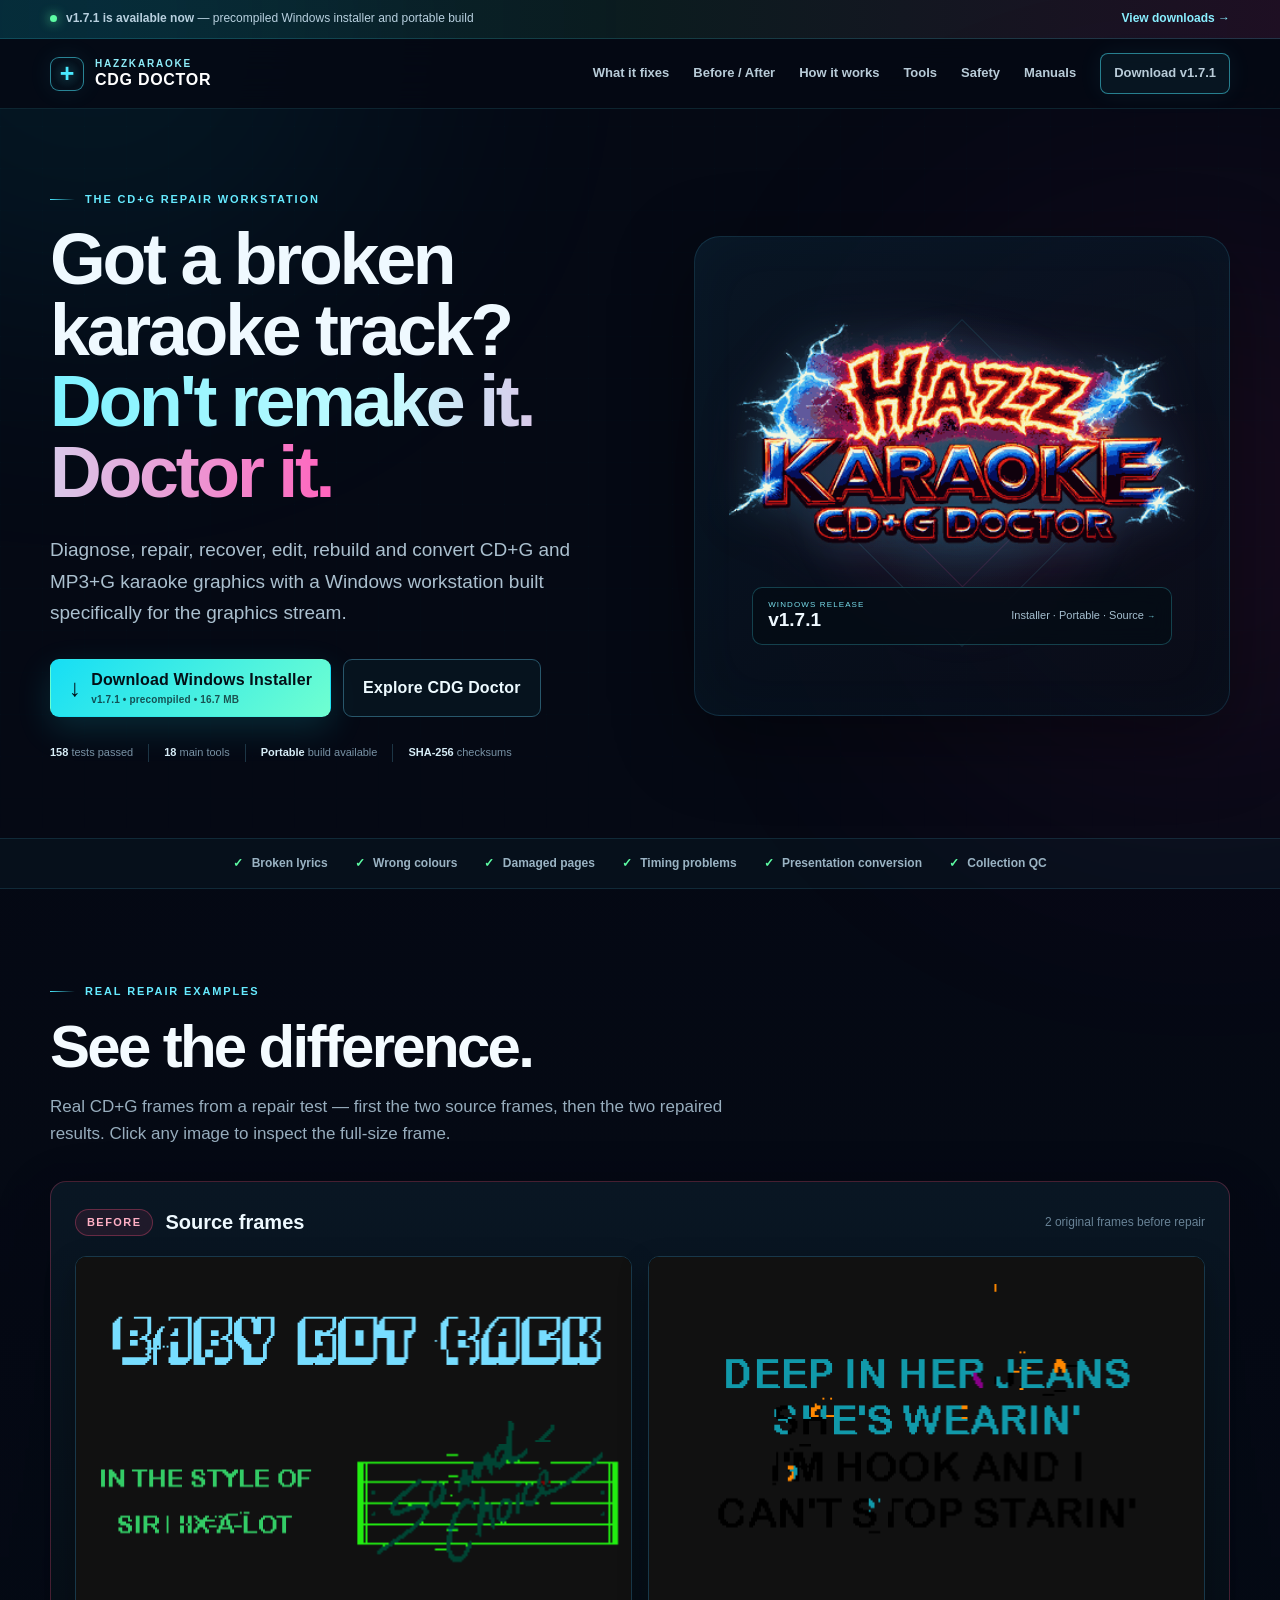
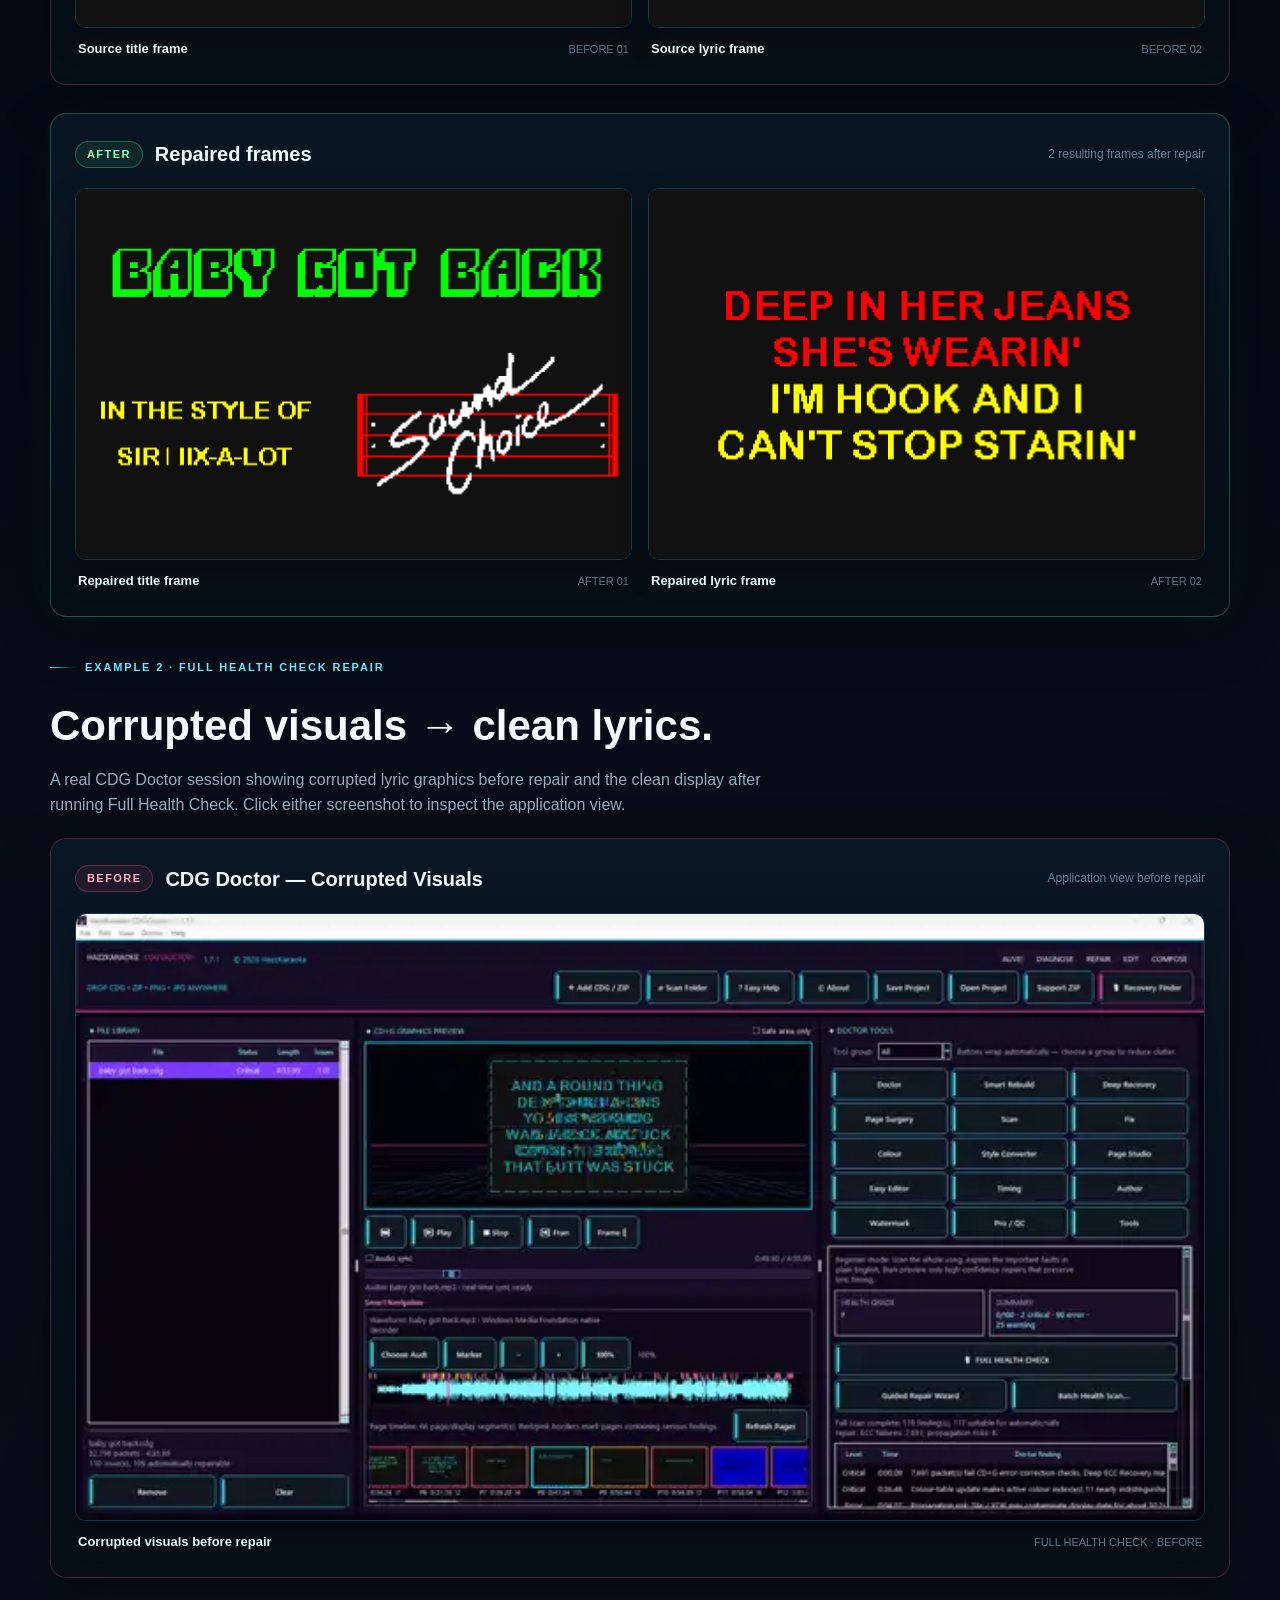
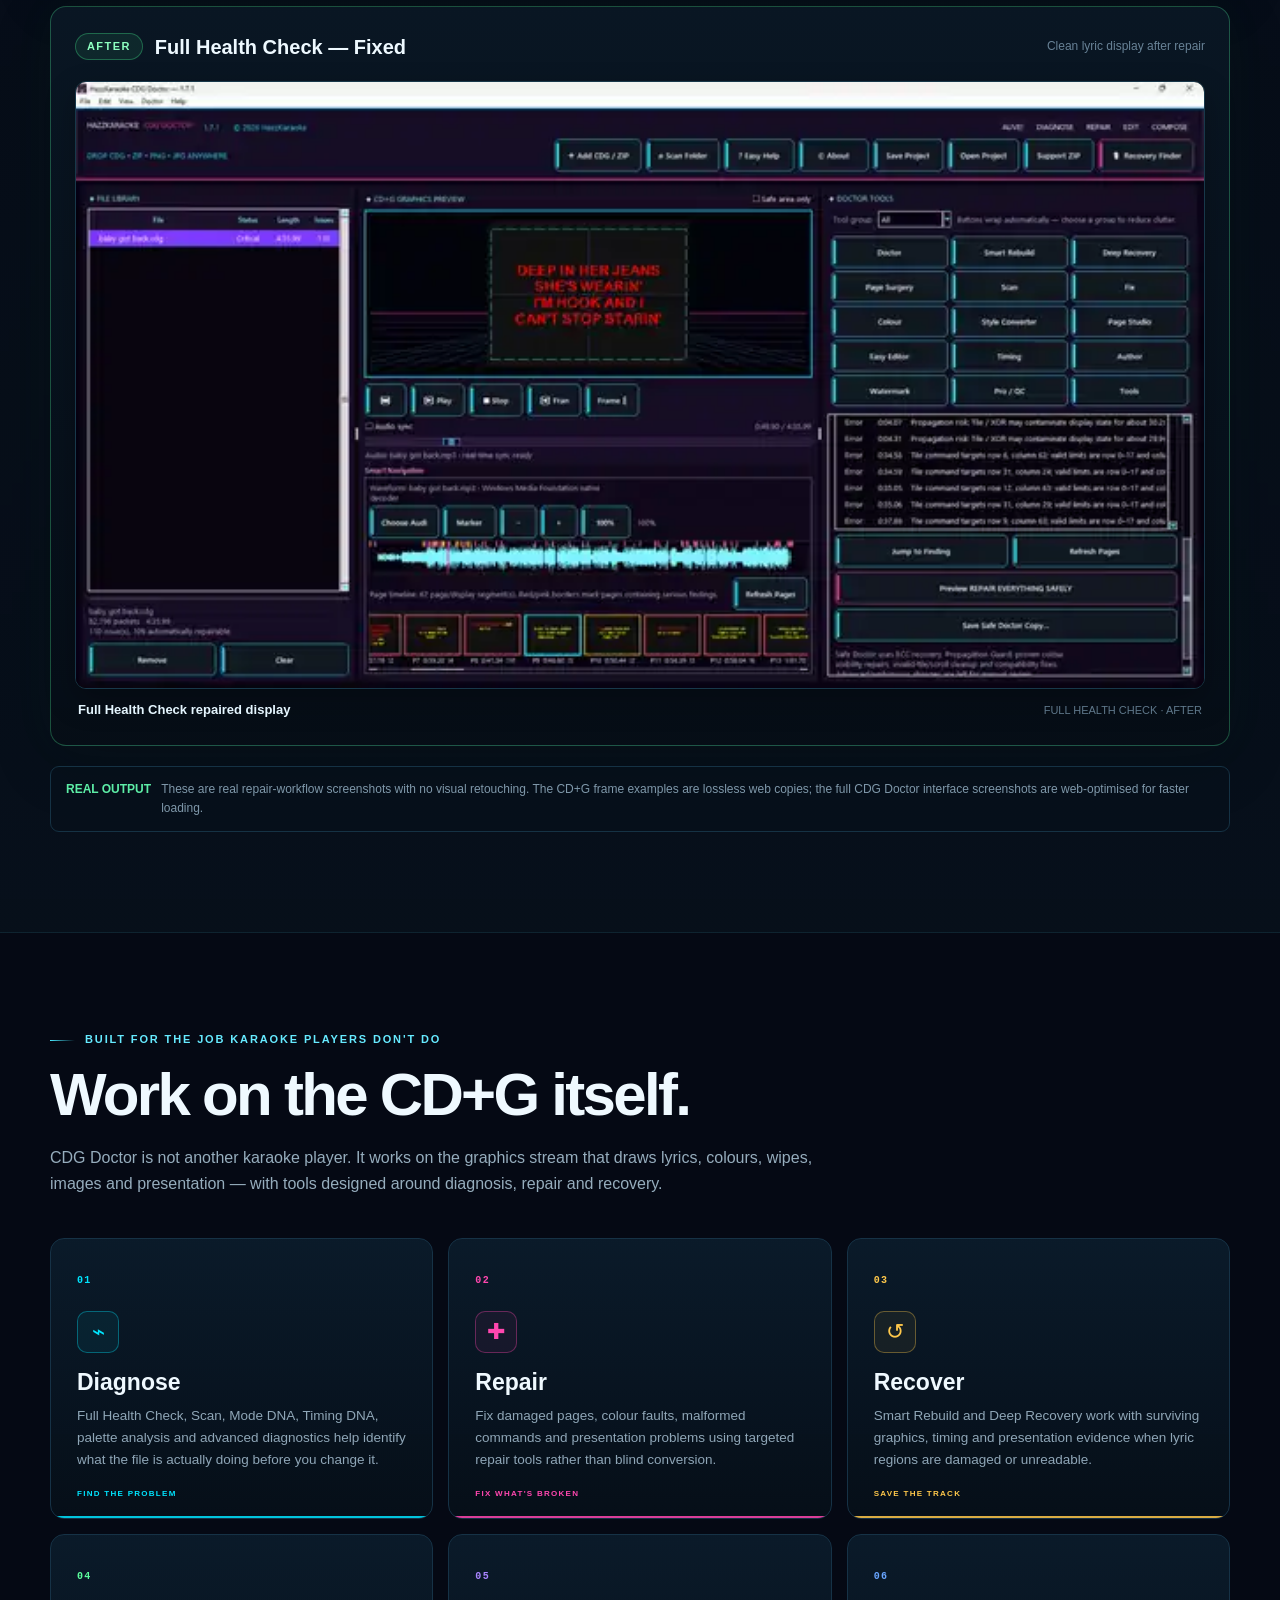
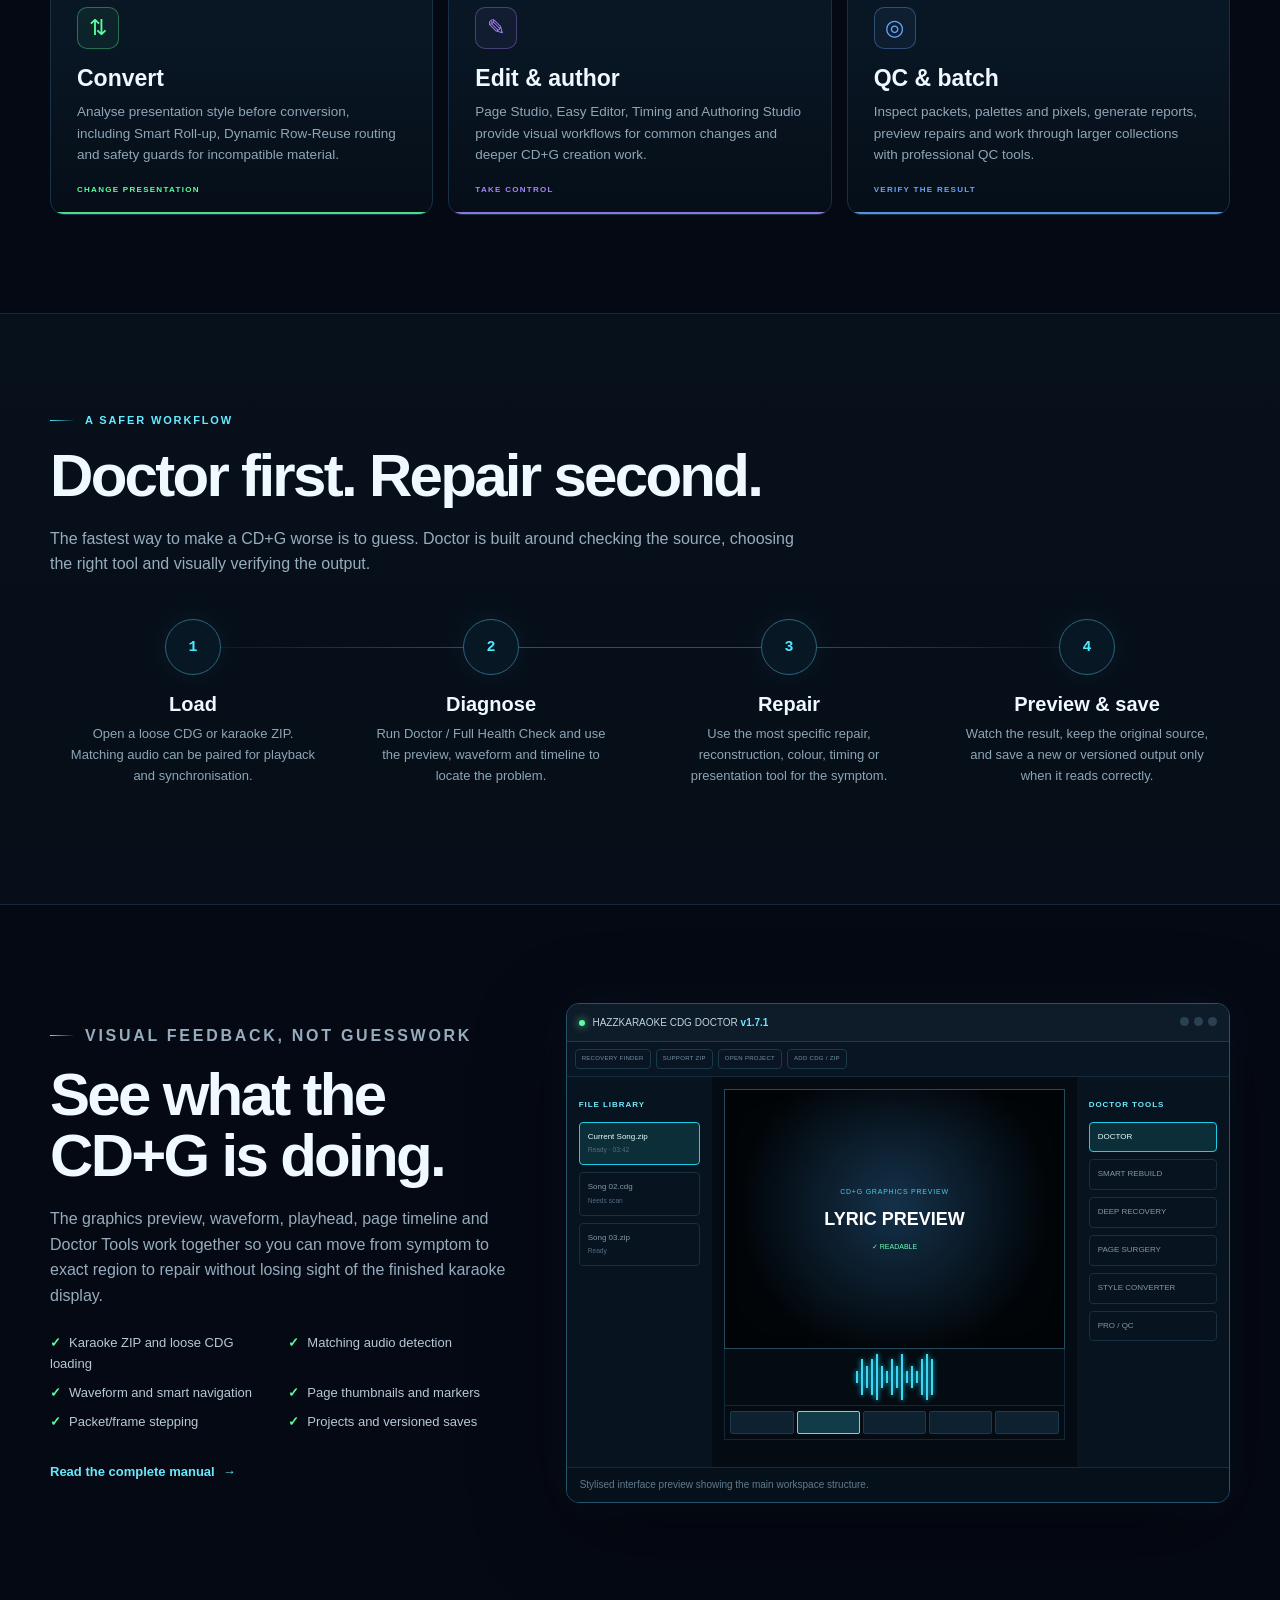
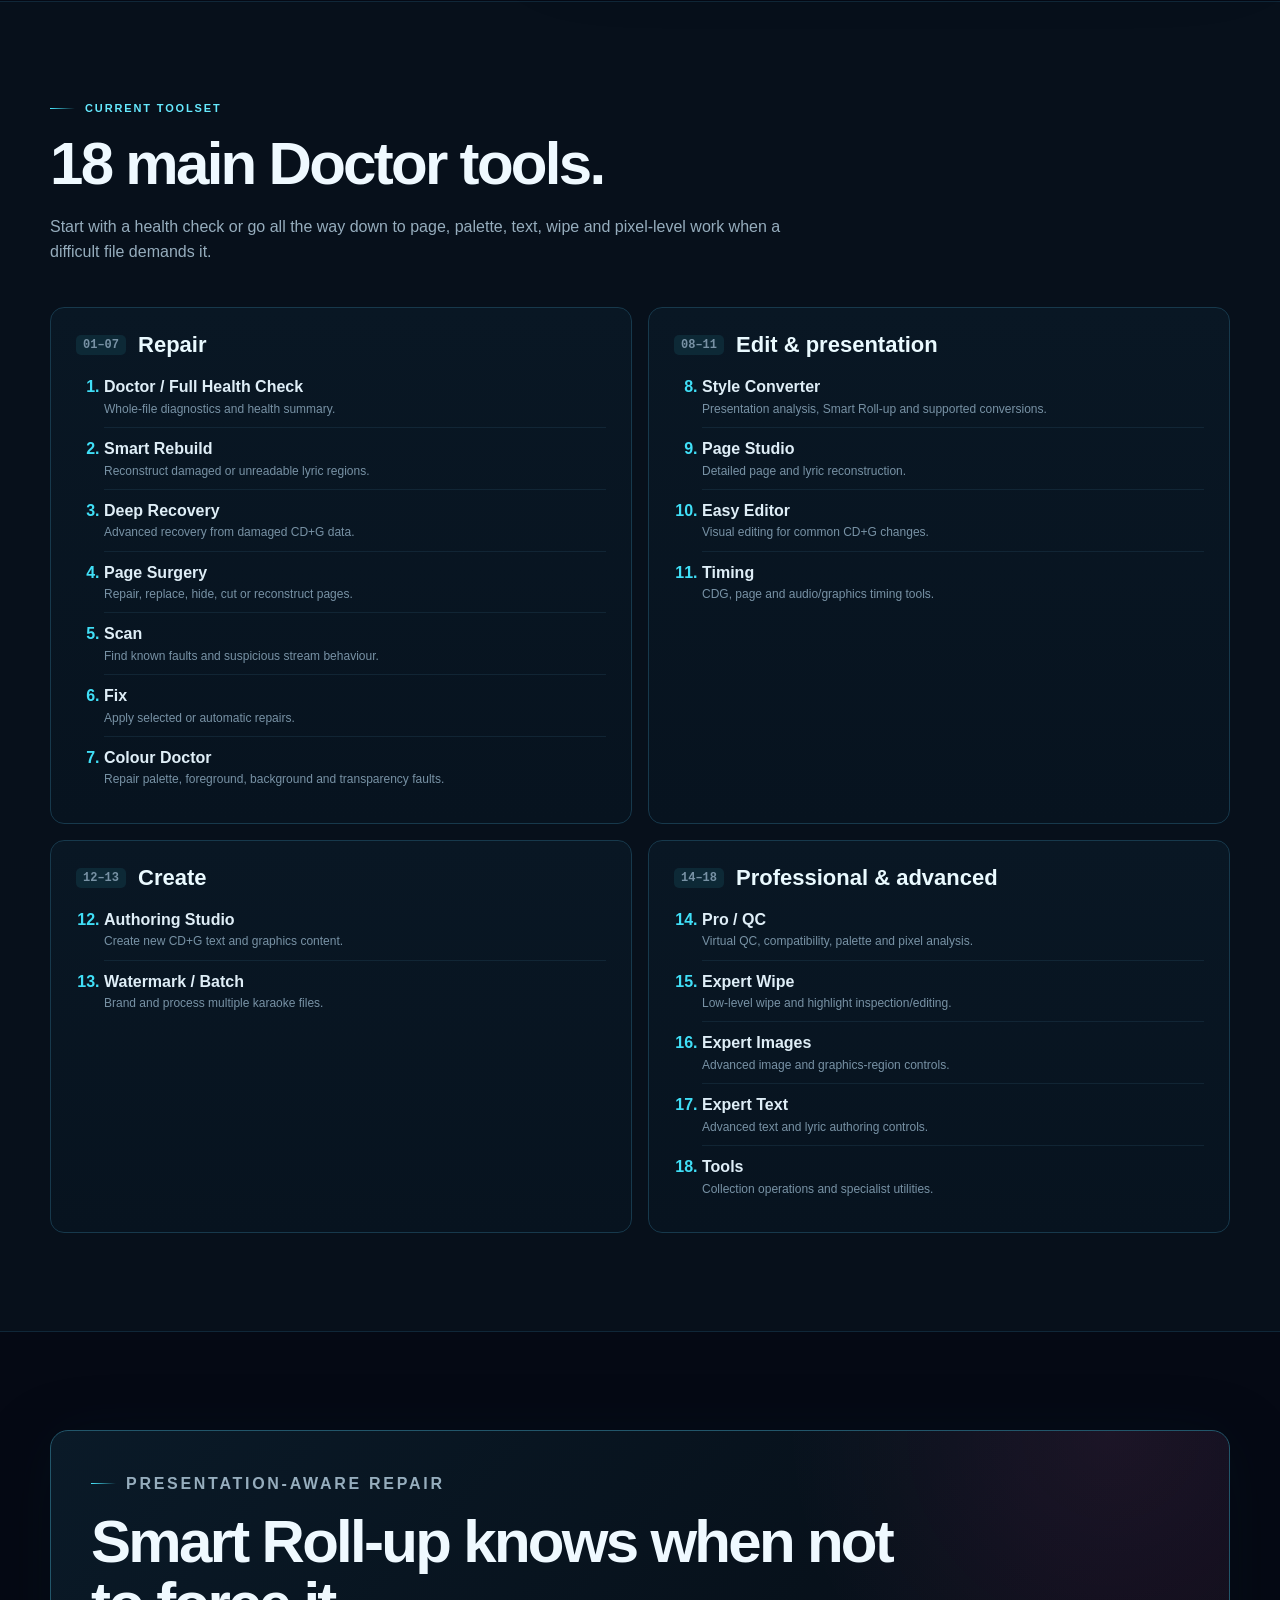
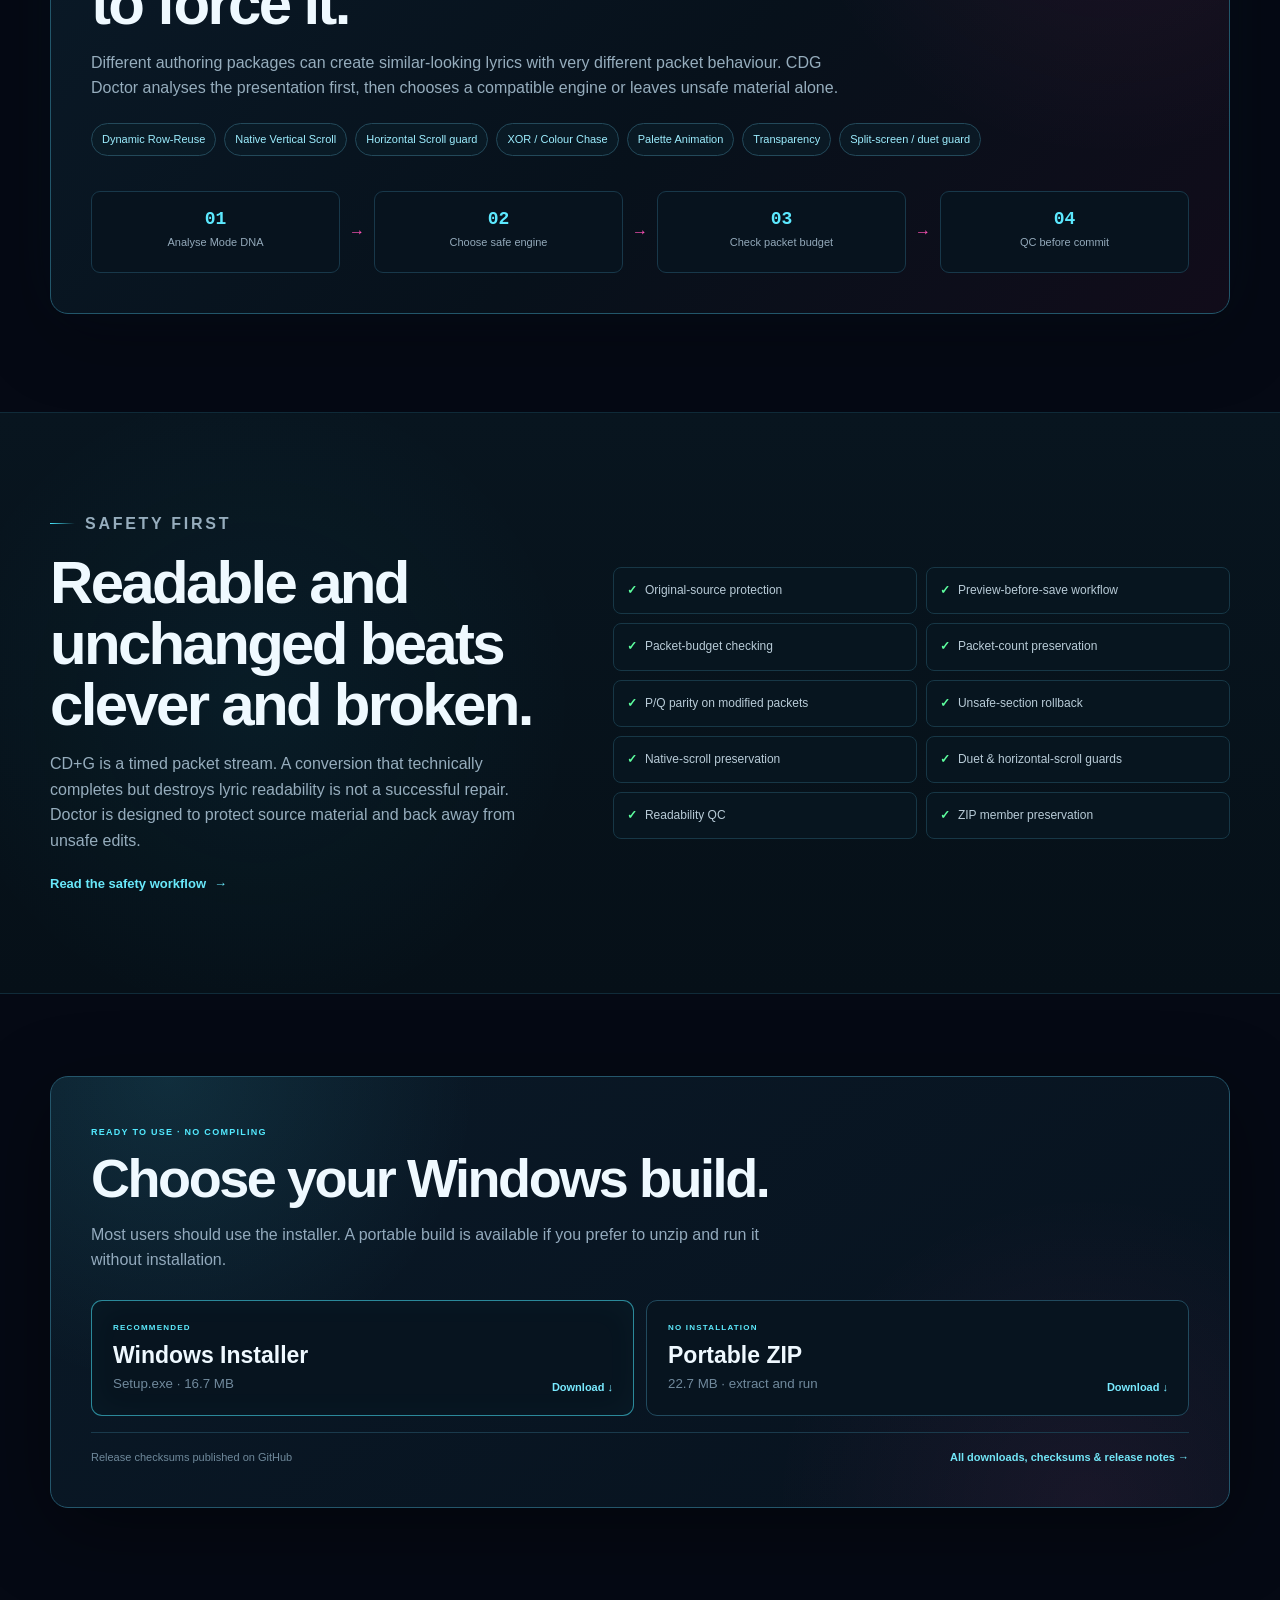
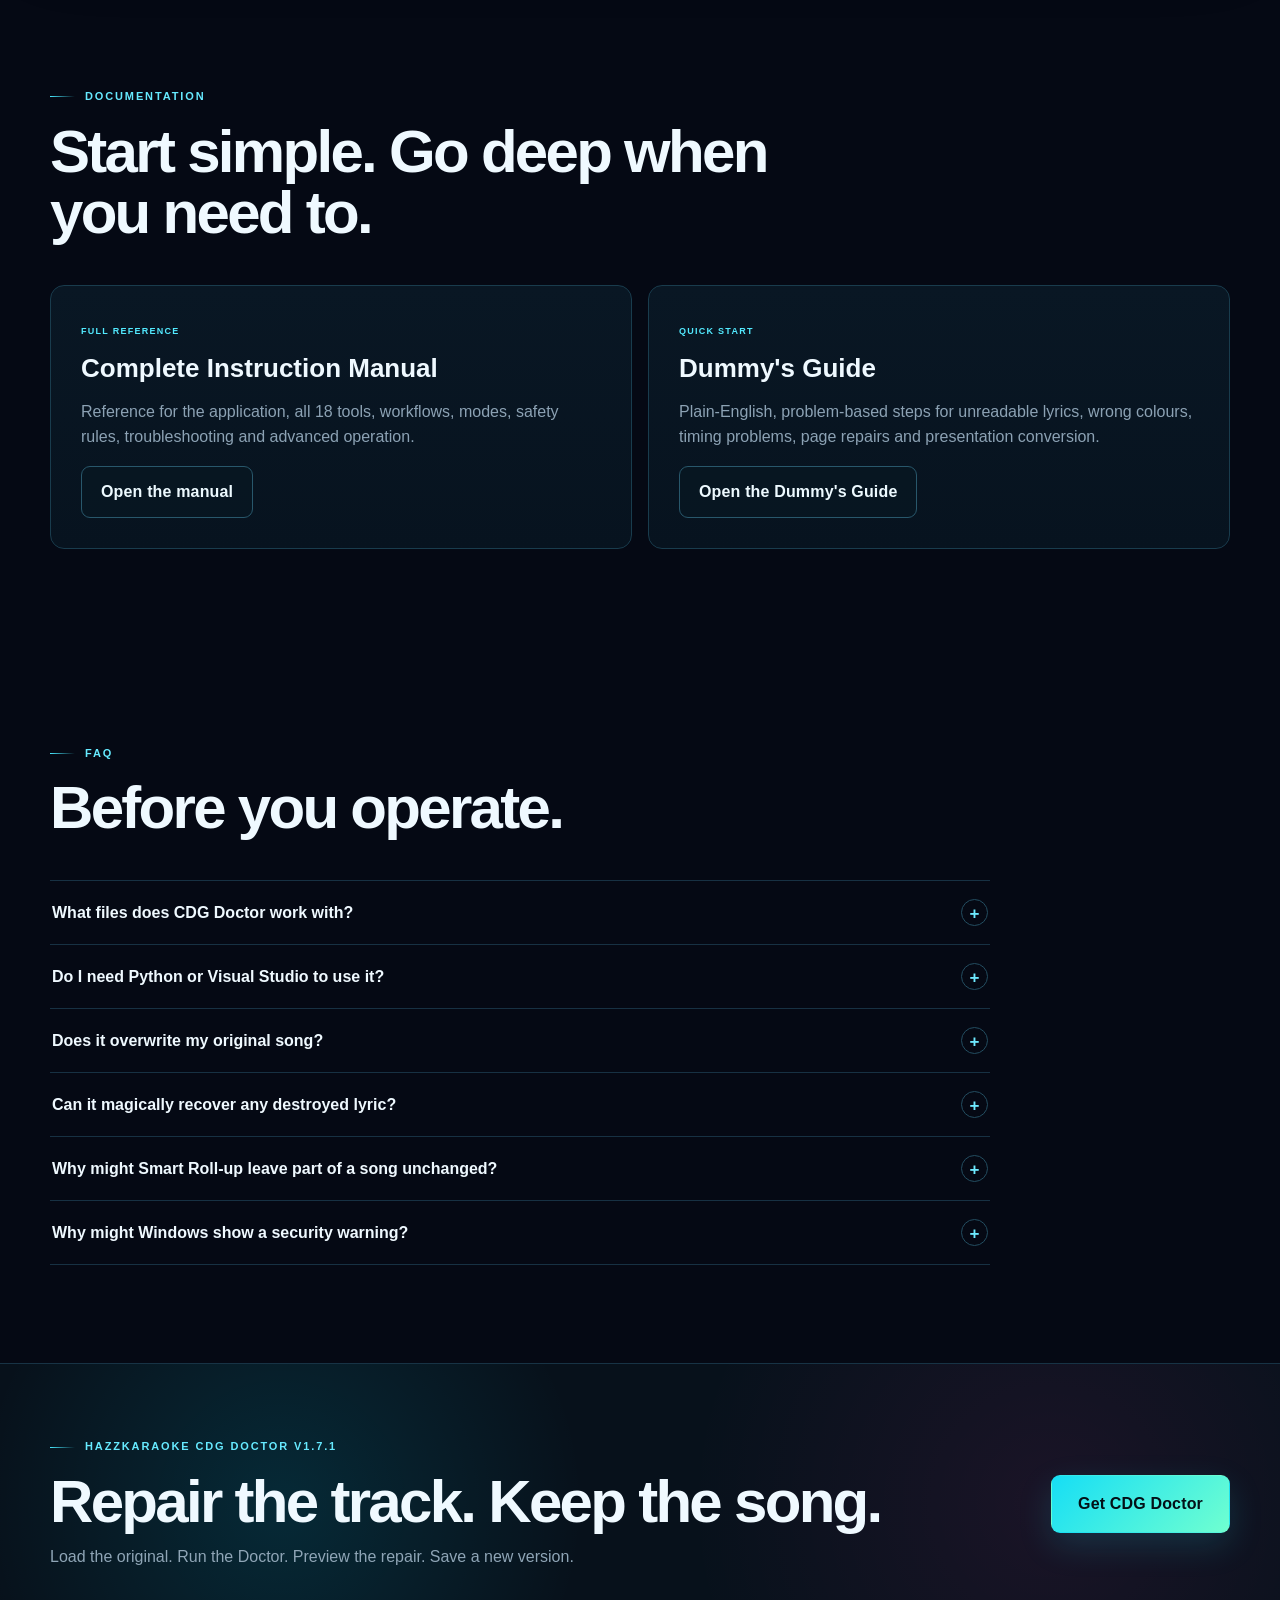
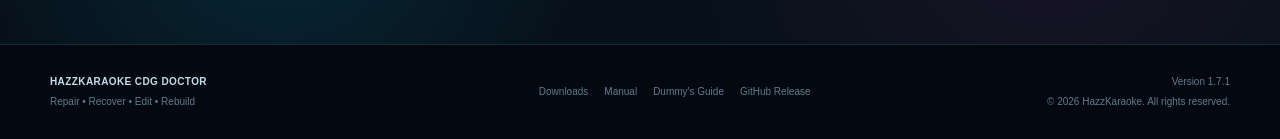
==== index.html @ e2b43ca0 "Refresh homepage script for Full Health Check example" ====
<!doctype html>
<html lang="en-GB">
<head>
  <meta charset="utf-8">
  <meta name="viewport" content="width=device-width,initial-scale=1">
  <meta name="theme-color" content="#050914">
  <meta name="color-scheme" content="dark">
  <meta name="robots" content="index,follow">
  <meta name="description" content="HazzKaraoke CDG Doctor is a specialist Windows workstation for diagnosing, repairing, recovering, editing and converting CD+G and MP3+G karaoke graphics.">
  <link rel="canonical" href="https://harryoke.github.io/harryoke-kunitoki/">
  <link rel="icon" href="assets/hazzkaraoke-cdg-doctor-logo.png" type="image/png">
  <meta property="og:type" content="website">
  <meta property="og:url" content="https://harryoke.github.io/harryoke-kunitoki/">
  <meta property="og:title" content="HazzKaraoke CDG Doctor — Repair • Recover • Edit • Rebuild">
  <meta property="og:description" content="A specialist Windows repair workstation for CD+G and MP3+G karaoke graphics.">
  <meta property="og:image" content="https://harryoke.github.io/harryoke-kunitoki/assets/hazzkaraoke-cdg-doctor-logo.png">
  <meta name="twitter:card" content="summary_large_image">
  <meta name="twitter:title" content="HazzKaraoke CDG Doctor v1.7.1">
  <meta name="twitter:description" content="Repair, recover, edit, rebuild and QC CD+G karaoke graphics on Windows.">
  <meta name="twitter:image" content="https://harryoke.github.io/harryoke-kunitoki/assets/hazzkaraoke-cdg-doctor-logo.png">
  <title>HazzKaraoke CDG Doctor | CD+G Repair & Recovery for Windows</title>
  <link rel="stylesheet" href="styles.css">
  <script defer src="script.js?v=healthcheck2"></script>
  <script type="application/ld+json">
  {
    "@context":"https://schema.org",
    "@type":"SoftwareApplication",
    "name":"HazzKaraoke CDG Doctor",
    "softwareVersion":"1.7.1",
    "operatingSystem":"Windows",
    "applicationCategory":"UtilitiesApplication",
    "description":"A specialist Windows workstation for diagnosing, repairing, recovering, editing and converting CD+G and MP3+G karaoke graphics.",
    "url":"https://harryoke.github.io/harryoke-kunitoki/",
    "downloadUrl":"https://github.com/harryoke/harryoke-kunitoki/releases/download/V1.7.1/HazzKaraoke_CDG_Doctor_v1.7.1_Setup.exe"
  }
  </script>
</head>
<body>
  <a class="skip-link" href="#main">Skip to content</a>
  <div class="page-grid" aria-hidden="true"></div>
  <div class="glow glow-a" aria-hidden="true"></div>
  <div class="glow glow-b" aria-hidden="true"></div>

  <div class="release-bar">
    <div class="shell release-bar-inner">
      <span><i class="status-dot"></i><strong>v1.7.1 is available now</strong> — precompiled Windows installer and portable build</span>
      <a href="download.html">View downloads <span aria-hidden="true">→</span></a>
    </div>
  </div>

  <header class="site-header">
    <a class="brand" href="#top" aria-label="HazzKaraoke CDG Doctor home">
      <span class="brand-mark" aria-hidden="true">+</span>
      <span><b>HAZZKARAOKE</b><strong>CDG DOCTOR</strong></span>
    </a>
    <button class="menu-button" type="button" aria-expanded="false" aria-controls="main-nav"><span>Menu</span></button>
    <nav id="main-nav" class="main-nav" aria-label="Primary navigation">
      <a href="#features">What it fixes</a>
      <a href="#workflow">How it works</a>
      <a href="#toolset">Tools</a>
      <a href="#safety">Safety</a>
      <a href="#manuals">Manuals</a>
      <a class="nav-download" href="download.html">Download v1.7.1</a>
    </nav>
  </header>

  <main id="main">
    <section id="top" class="hero shell">
      <div class="hero-copy reveal">
        <p class="eyebrow"><span class="eyebrow-line"></span> THE CD+G REPAIR WORKSTATION</p>
        <h1>Got a broken karaoke track?<br><span>Don't remake it. Doctor it.</span></h1>
        <p class="hero-lead">Diagnose, repair, recover, edit, rebuild and convert CD+G and MP3+G karaoke graphics with a Windows workstation built specifically for the graphics stream.</p>
        <div class="hero-actions">
          <a class="button button-primary button-download" href="https://github.com/harryoke/harryoke-kunitoki/releases/download/V1.7.1/HazzKaraoke_CDG_Doctor_v1.7.1_Setup.exe">
            <span class="button-icon" aria-hidden="true">↓</span><span>Download Windows Installer<small>v1.7.1 • precompiled • 16.7 MB</small></span>
          </a>
          <a class="button button-secondary" href="#features">Explore CDG Doctor</a>
        </div>
        <div class="trust-row" aria-label="Release facts">
          <span><b>158</b> tests passed</span>
          <span><b>18</b> main tools</span>
          <span><b>Portable</b> build available</span>
          <span><b>SHA-256</b> checksums</span>
        </div>
      </div>

      <div class="hero-visual reveal">
        <div class="logo-stage">
          <div class="logo-halo" aria-hidden="true"></div>
          <img class="hero-brand-logo" src="assets/hazzkaraoke-cdg-doctor-logo.png" alt="Hazz Karaoke CD+G Doctor" width="400" height="219" fetchpriority="high">
          <div class="hero-release-card">
            <div><span>WINDOWS RELEASE</span><strong>v1.7.1</strong></div>
            <a href="download.html">Installer · Portable · Source <span aria-hidden="true">→</span></a>
          </div>
        </div>
      </div>
    </section>

    <section class="problem-strip" aria-label="Common CD+G problems">
      <div class="shell problem-row">
        <span><i>✓</i> Broken lyrics</span>
        <span><i>✓</i> Wrong colours</span>
        <span><i>✓</i> Damaged pages</span>
        <span><i>✓</i> Timing problems</span>
        <span><i>✓</i> Presentation conversion</span>
        <span><i>✓</i> Collection QC</span>
      </div>
    </section>

    <section id="features" class="section shell">
      <div class="section-heading reveal">
        <p class="eyebrow"><span class="eyebrow-line"></span> BUILT FOR THE JOB KARAOKE PLAYERS DON'T DO</p>
        <h2>Work on the CD+G itself.</h2>
        <p>CDG Doctor is not another karaoke player. It works on the graphics stream that draws lyrics, colours, wipes, images and presentation — with tools designed around diagnosis, repair and recovery.</p>
      </div>

      <div class="feature-grid">
        <article class="feature-card accent-cyan reveal"><span class="feature-number">01</span><div class="feature-icon">⌁</div><h3>Diagnose</h3><p>Full Health Check, Scan, Mode DNA, Timing DNA, palette analysis and advanced diagnostics help identify what the file is actually doing before you change it.</p><span class="feature-label">FIND THE PROBLEM</span></article>
        <article class="feature-card accent-pink reveal"><span class="feature-number">02</span><div class="feature-icon">✚</div><h3>Repair</h3><p>Fix damaged pages, colour faults, malformed commands and presentation problems using targeted repair tools rather than blind conversion.</p><span class="feature-label">FIX WHAT'S BROKEN</span></article>
        <article class="feature-card accent-yellow reveal"><span class="feature-number">03</span><div class="feature-icon">↺</div><h3>Recover</h3><p>Smart Rebuild and Deep Recovery work with surviving graphics, timing and presentation evidence when lyric regions are damaged or unreadable.</p><span class="feature-label">SAVE THE TRACK</span></article>
        <article class="feature-card accent-green reveal"><span class="feature-number">04</span><div class="feature-icon">⇅</div><h3>Convert</h3><p>Analyse presentation style before conversion, including Smart Roll-up, Dynamic Row-Reuse routing and safety guards for incompatible material.</p><span class="feature-label">CHANGE PRESENTATION</span></article>
        <article class="feature-card accent-violet reveal"><span class="feature-number">05</span><div class="feature-icon">✎</div><h3>Edit & author</h3><p>Page Studio, Easy Editor, Timing and Authoring Studio provide visual workflows for common changes and deeper CD+G creation work.</p><span class="feature-label">TAKE CONTROL</span></article>
        <article class="feature-card accent-blue reveal"><span class="feature-number">06</span><div class="feature-icon">◎</div><h3>QC & batch</h3><p>Inspect packets, palettes and pixels, generate reports, preview repairs and work through larger collections with professional QC tools.</p><span class="feature-label">VERIFY THE RESULT</span></article>
      </div>
    </section>

    <section id="workflow" class="section workflow-section">
      <div class="shell">
        <div class="section-heading compact reveal">
          <p class="eyebrow"><span class="eyebrow-line"></span> A SAFER WORKFLOW</p>
          <h2>Doctor first. Repair second.</h2>
          <p>The fastest way to make a CD+G worse is to guess. Doctor is built around checking the source, choosing the right tool and visually verifying the output.</p>
        </div>
        <div class="workflow-grid">
          <article class="workflow-step reveal"><span>1</span><h3>Load</h3><p>Open a loose CDG or karaoke ZIP. Matching audio can be paired for playback and synchronisation.</p></article>
          <article class="workflow-step reveal"><span>2</span><h3>Diagnose</h3><p>Run Doctor / Full Health Check and use the preview, waveform and timeline to locate the problem.</p></article>
          <article class="workflow-step reveal"><span>3</span><h3>Repair</h3><p>Use the most specific repair, reconstruction, colour, timing or presentation tool for the symptom.</p></article>
          <article class="workflow-step reveal"><span>4</span><h3>Preview & save</h3><p>Watch the result, keep the original source, and save a new or versioned output only when it reads correctly.</p></article>
        </div>
      </div>
    </section>

    <section class="section shell app-section">
      <div class="app-copy reveal">
        <p class="eyebrow"><span class="eyebrow-line"></span> VISUAL FEEDBACK, NOT GUESSWORK</p>
        <h2>See what the CD+G is doing.</h2>
        <p>The graphics preview, waveform, playhead, page timeline and Doctor Tools work together so you can move from symptom to exact region to repair without losing sight of the finished karaoke display.</p>
        <ul class="check-list">
          <li>Karaoke ZIP and loose CDG loading</li><li>Matching audio detection</li><li>Waveform and smart navigation</li><li>Page thumbnails and markers</li><li>Packet/frame stepping</li><li>Projects and versioned saves</li>
        </ul>
        <a class="text-link" href="manual.html">Read the complete manual <span aria-hidden="true">→</span></a>
      </div>
      <figure class="app-frame reveal" aria-label="Stylised CDG Doctor interface preview">
        <div class="mock-titlebar"><span><i class="window-dot"></i> HAZZKARAOKE CDG DOCTOR <b>v1.7.1</b></span><div><i></i><i></i><i></i></div></div>
        <div class="mock-toolbar"><span>RECOVERY FINDER</span><span>SUPPORT ZIP</span><span>OPEN PROJECT</span><span>ADD CDG / ZIP</span></div>
        <div class="mock-body">
          <aside class="mock-files"><b>FILE LIBRARY</b><span class="active">Current Song.zip<small>Ready · 03:42</small></span><span>Song 02.cdg<small>Needs scan</small></span><span>Song 03.zip<small>Ready</small></span></aside>
          <div class="mock-preview"><div class="mock-screen"><small>CD+G GRAPHICS PREVIEW</small><strong>LYRIC PREVIEW</strong><span>✓ READABLE</span></div><div class="mock-wave" aria-hidden="true"><i></i><i></i><i></i><i></i><i></i><i></i><i></i><i></i><i></i><i></i><i></i><i></i><i></i><i></i><i></i><i></i></div><div class="mock-timeline"><span></span><span class="active"></span><span></span><span></span><span></span></div></div>
          <aside class="mock-tools"><b>DOCTOR TOOLS</b><span class="cyan">DOCTOR</span><span>SMART REBUILD</span><span>DEEP RECOVERY</span><span>PAGE SURGERY</span><span>STYLE CONVERTER</span><span>PRO / QC</span></aside>
        </div>
        <figcaption>Stylised interface preview showing the main workspace structure.</figcaption>
      </figure>
    </section>

    <section id="toolset" class="section toolset-section"><div class="shell">
      <div class="section-heading compact reveal"><p class="eyebrow"><span class="eyebrow-line"></span> CURRENT TOOLSET</p><h2>18 main Doctor tools.</h2><p>Start with a health check or go all the way down to page, palette, text, wipe and pixel-level work when a difficult file demands it.</p></div>
      <div class="tool-groups">
        <div class="tool-group reveal"><div class="tool-group-heading"><span>01–07</span><h3>Repair</h3></div><ol start="1"><li><strong>Doctor / Full Health Check</strong><span>Whole-file diagnostics and health summary.</span></li><li><strong>Smart Rebuild</strong><span>Reconstruct damaged or unreadable lyric regions.</span></li><li><strong>Deep Recovery</strong><span>Advanced recovery from damaged CD+G data.</span></li><li><strong>Page Surgery</strong><span>Repair, replace, hide, cut or reconstruct pages.</span></li><li><strong>Scan</strong><span>Find known faults and suspicious stream behaviour.</span></li><li><strong>Fix</strong><span>Apply selected or automatic repairs.</span></li><li><strong>Colour Doctor</strong><span>Repair palette, foreground, background and transparency faults.</span></li></ol></div>
        <div class="tool-group reveal"><div class="tool-group-heading"><span>08–11</span><h3>Edit & presentation</h3></div><ol start="8"><li><strong>Style Converter</strong><span>Presentation analysis, Smart Roll-up and supported conversions.</span></li><li><strong>Page Studio</strong><span>Detailed page and lyric reconstruction.</span></li><li><strong>Easy Editor</strong><span>Visual editing for common CD+G changes.</span></li><li><strong>Timing</strong><span>CDG, page and audio/graphics timing tools.</span></li></ol></div>
        <div class="tool-group reveal"><div class="tool-group-heading"><span>12–13</span><h3>Create</h3></div><ol start="12"><li><strong>Authoring Studio</strong><span>Create new CD+G text and graphics content.</span></li><li><strong>Watermark / Batch</strong><span>Brand and process multiple karaoke files.</span></li></ol></div>
        <div class="tool-group reveal"><div class="tool-group-heading"><span>14–18</span><h3>Professional & advanced</h3></div><ol start="14"><li><strong>Pro / QC</strong><span>Virtual QC, compatibility, palette and pixel analysis.</span></li><li><strong>Expert Wipe</strong><span>Low-level wipe and highlight inspection/editing.</span></li><li><strong>Expert Images</strong><span>Advanced image and graphics-region controls.</span></li><li><strong>Expert Text</strong><span>Advanced text and lyric authoring controls.</span></li><li><strong>Tools</strong><span>Collection operations and specialist utilities.</span></li></ol></div>
      </div>
    </div></section>

    <section class="section shell smart-section">
      <div class="smart-panel reveal">
        <div class="smart-copy"><p class="eyebrow"><span class="eyebrow-line"></span> PRESENTATION-AWARE REPAIR</p><h2>Smart Roll-up knows when not to force it.</h2><p>Different authoring packages can create similar-looking lyrics with very different packet behaviour. CDG Doctor analyses the presentation first, then chooses a compatible engine or leaves unsafe material alone.</p><div class="pill-row"><span>Dynamic Row-Reuse</span><span>Native Vertical Scroll</span><span>Horizontal Scroll guard</span><span>XOR / Colour Chase</span><span>Palette Animation</span><span>Transparency</span><span>Split-screen / duet guard</span></div></div>
        <div class="smart-flow"><div><strong>01</strong><span>Analyse Mode DNA</span></div><i>→</i><div><strong>02</strong><span>Choose safe engine</span></div><i>→</i><div><strong>03</strong><span>Check packet budget</span></div><i>→</i><div><strong>04</strong><span>QC before commit</span></div></div>
      </div>
    </section>

    <section id="safety" class="section safety-section"><div class="shell safety-grid">
      <div class="reveal"><p class="eyebrow"><span class="eyebrow-line"></span> SAFETY FIRST</p><h2>Readable and unchanged beats clever and broken.</h2><p>CD+G is a timed packet stream. A conversion that technically completes but destroys lyric readability is not a successful repair. Doctor is designed to protect source material and back away from unsafe edits.</p><a class="text-link" href="manual.html">Read the safety workflow <span aria-hidden="true">→</span></a></div>
      <div class="safety-list reveal"><span>Original-source protection</span><span>Preview-before-save workflow</span><span>Packet-budget checking</span><span>Packet-count preservation</span><span>P/Q parity on modified packets</span><span>Unsafe-section rollback</span><span>Native-scroll preservation</span><span>Duet & horizontal-scroll guards</span><span>Readability QC</span><span>ZIP member preservation</span></div>
    </div></section>

    <section class="section download-home-section">
      <div class="shell">
        <div class="download-home-panel reveal">
          <div class="download-home-copy"><span class="manual-badge">READY TO USE · NO COMPILING</span><h2>Choose your Windows build.</h2><p>Most users should use the installer. A portable build is available if you prefer to unzip and run it without installation.</p></div>
          <div class="download-options">
            <a class="download-option primary" href="https://github.com/harryoke/harryoke-kunitoki/releases/download/V1.7.1/HazzKaraoke_CDG_Doctor_v1.7.1_Setup.exe"><span>RECOMMENDED</span><strong>Windows Installer</strong><small>Setup.exe · 16.7 MB</small><b>Download ↓</b></a>
            <a class="download-option" href="https://github.com/harryoke/harryoke-kunitoki/releases/download/V1.7.1/HazzKaraoke_CDG_Doctor_v1.7.1_Portable.zip"><span>NO INSTALLATION</span><strong>Portable ZIP</strong><small>22.7 MB · extract and run</small><b>Download ↓</b></a>
          </div>
          <div class="download-home-footer"><span>Release checksums published on GitHub</span><a href="download.html">All downloads, checksums & release notes →</a></div>
        </div>
      </div>
    </section>

    <section id="manuals" class="section shell manuals-section">
      <div class="section-heading compact reveal"><p class="eyebrow"><span class="eyebrow-line"></span> DOCUMENTATION</p><h2>Start simple. Go deep when you need to.</h2></div>
      <div class="manual-grid"><article class="manual-card reveal"><span class="manual-badge">FULL REFERENCE</span><h3>Complete Instruction Manual</h3><p>Reference for the application, all 18 tools, workflows, modes, safety rules, troubleshooting and advanced operation.</p><a class="button button-secondary" href="manual.html">Open the manual</a></article><article class="manual-card reveal"><span class="manual-badge">QUICK START</span><h3>Dummy's Guide</h3><p>Plain-English, problem-based steps for unreadable lyrics, wrong colours, timing problems, page repairs and presentation conversion.</p><a class="button button-secondary" href="quick-start.html">Open the Dummy's Guide</a></article></div>
    </section>

    <section id="faq" class="section shell faq-section">
      <div class="section-heading compact reveal"><p class="eyebrow"><span class="eyebrow-line"></span> FAQ</p><h2>Before you operate.</h2></div>
      <div class="faq-list reveal">
        <details><summary>What files does CDG Doctor work with?<span>+</span></summary><p>The application works with CD+G graphics files and karaoke ZIP packages. When matching audio is available, it can be paired for preview and synchronisation work.</p></details>
        <details><summary>Do I need Python or Visual Studio to use it?<span>+</span></summary><p>No. The Windows Installer and Portable ZIP are already compiled. The source/build package is only for developers who want to inspect or build the project themselves.</p></details>
        <details><summary>Does it overwrite my original song?<span>+</span></summary><p>The normal workflow uses a working/preview copy. Keep the original CDG, matching audio and original ZIP, and save finished work as a new or versioned output.</p></details>
        <details><summary>Can it magically recover any destroyed lyric?<span>+</span></summary><p>No. CD+G stores graphics commands, not a hidden text transcript. Recovery depends on what useful graphics, timing and presentation information still survives. When words are genuinely destroyed, you may need to provide the correct lyric text.</p></details>
        <details><summary>Why might Smart Roll-up leave part of a song unchanged?<span>+</span></summary><p>That is deliberate safety behaviour. If a section uses an unsupported presentation style or does not have enough safe CD+G packet budget, Doctor can preserve that source-authored section rather than forcing an unreadable conversion.</p></details>
        <details><summary>Why might Windows show a security warning?<span>+</span></summary><p>The current v1.7.1 binaries are Authenticode-signed with a HazzKaraoke self-signed certificate rather than a certificate from a publicly trusted certificate authority, so SmartScreen or an Unknown Publisher warning may still appear on another PC.</p></details>
      </div>
    </section>

    <section class="cta-section"><div class="shell cta-inner reveal"><div><p class="eyebrow"><span class="eyebrow-line"></span> HAZZKARAOKE CDG DOCTOR v1.7.1</p><h2>Repair the track. Keep the song.</h2><p>Load the original. Run the Doctor. Preview the repair. Save a new version.</p></div><a class="button button-primary button-large" href="download.html">Get CDG Doctor</a></div></section>
  </main>

  <footer class="site-footer"><div class="shell footer-inner"><div class="footer-brand"><strong>HAZZKARAOKE CDG DOCTOR</strong><span>Repair • Recover • Edit • Rebuild</span></div><div class="footer-links"><a href="download.html">Downloads</a><a href="manual.html">Manual</a><a href="quick-start.html">Dummy's Guide</a><a href="https://github.com/harryoke/harryoke-kunitoki/releases/tag/V1.7.1">GitHub Release</a></div><div class="footer-meta"><span>Version 1.7.1</span><span>© 2026 HazzKaraoke. All rights reserved.</span></div></div></footer>
</body>
</html>
---- styles.css ----
:root{--bg:#050914;--bg2:#07111c;--panel:#081521;--panel2:#0b1a28;--line:#18384a;--line2:#24566c;--text:#eff9ff;--muted:#91a8b9;--muted2:#6e8799;--cyan:#49e9ff;--cyan2:#14cce9;--pink:#ff4faf;--green:#5dfca4;--yellow:#ffc95b;--violet:#a985ff;--blue:#68a5ff;--radius:14px;--shadow:0 22px 80px rgba(0,0,0,.4)}
*{box-sizing:border-box}
html{scroll-behavior:smooth;scroll-padding-top:96px}
body{margin:0;background:var(--bg);color:var(--text);font-family:"Segoe UI",Arial,Helvetica,sans-serif;line-height:1.6;overflow-x:hidden;-webkit-font-smoothing:antialiased}
a{color:inherit;text-decoration:none}
button,input,textarea,select{font:inherit}
img{max-width:100%}
::selection{background:rgba(73,233,255,.28);color:#fff}
.shell{width:min(1180px,calc(100% - 44px));margin-inline:auto;position:relative;z-index:1}
.skip-link{position:fixed;z-index:1000;left:16px;top:-100px;padding:10px 14px;background:#fff;color:#000;border-radius:6px;font-weight:800}.skip-link:focus{top:14px}
.page-grid{position:fixed;inset:0;pointer-events:none;opacity:.16;background-image:linear-gradient(rgba(65,219,255,.07) 1px,transparent 1px),linear-gradient(90deg,rgba(65,219,255,.07) 1px,transparent 1px);background-size:42px 42px;mask-image:linear-gradient(to bottom,transparent,#000 12%,#000 78%,transparent);z-index:0}
.glow{position:fixed;width:520px;height:520px;border-radius:50%;filter:blur(150px);opacity:.1;pointer-events:none;z-index:0}.glow-a{background:#00dcff;top:-240px;left:-170px}.glow-b{background:#ff2ca8;right:-180px;top:250px}
.release-bar{position:relative;z-index:30;background:linear-gradient(90deg,rgba(19,211,239,.12),rgba(93,252,164,.08),rgba(255,79,175,.1));border-bottom:1px solid rgba(73,233,255,.16)}
.release-bar-inner{min-height:38px;display:flex;align-items:center;justify-content:space-between;gap:20px;font-size:12px;color:#b8d0df}.release-bar a{color:#89efff;font-weight:800}.release-bar a:hover{color:#fff}.status-dot{display:inline-block;width:7px;height:7px;border-radius:50%;background:var(--green);box-shadow:0 0 12px var(--green);margin-right:9px}
.site-header{position:sticky;top:0;z-index:25;display:flex;align-items:center;gap:26px;min-height:70px;padding:10px max(22px,calc((100vw - 1180px)/2));background:rgba(5,9,20,.84);border-bottom:1px solid rgba(73,233,255,.12);backdrop-filter:blur(18px);-webkit-backdrop-filter:blur(18px)}
.brand{display:flex;align-items:center;gap:11px;line-height:1}.brand-mark{display:grid;place-items:center;width:34px;height:34px;border:1px solid rgba(73,233,255,.55);border-radius:9px;background:radial-gradient(circle,rgba(73,233,255,.16),transparent 65%);color:var(--cyan);font:900 25px/1 "Arial Black",Impact,sans-serif;box-shadow:inset 0 0 18px rgba(73,233,255,.06),0 0 25px rgba(73,233,255,.08)}.brand>span:last-child{display:grid;gap:3px}.brand b,.brand-kicker{font-size:10px;letter-spacing:.18em;color:#8decf8}.brand strong,.brand-main{font-family:"Arial Black",Impact,sans-serif;font-size:16px;letter-spacing:.045em;color:#fff;font-weight:900}.brand-kicker,.brand-main{display:block}
.main-nav{margin-left:auto;display:flex;align-items:center;gap:24px;font-size:13px;font-weight:750}.main-nav a{color:#b8cbd8;transition:.18s color,.18s border-color,.18s transform}.main-nav a:hover{color:#fff}.nav-download{padding:9px 13px;border:1px solid rgba(73,233,255,.5);border-radius:8px;background:rgba(73,233,255,.06);box-shadow:0 0 24px rgba(73,233,255,.07)}.nav-download:hover{border-color:var(--cyan)}
.menu-button{display:none;margin-left:auto;border:1px solid #245065;background:#081521;color:#fff;border-radius:8px;padding:8px 12px;font-weight:800}
.hero{min-height:700px;display:grid;grid-template-columns:1.04fr .96fr;gap:64px;align-items:center;padding:82px 0 76px}
.eyebrow{display:flex;align-items:center;gap:10px;font-size:11px;font-weight:900;letter-spacing:.17em;color:#66eaff;margin:0 0 15px;text-transform:uppercase}.eyebrow-line{display:inline-block;width:25px;height:1px;background:linear-gradient(90deg,var(--cyan),transparent)}
.hero h1,.section h2,.cta-section h2,.content-hero h1{font-family:"Arial Black",Impact,"Segoe UI Black",sans-serif;font-weight:900;letter-spacing:-.045em}.hero h1{font-size:clamp(48px,5.6vw,76px);line-height:.99;margin:0;max-width:760px}.hero h1 span{background:linear-gradient(90deg,#7cf2ff,#c6fbff 45%,#ff64bd);-webkit-background-clip:text;background-clip:text;color:transparent}.hero-lead{max-width:690px;font-size:19px;color:#abc0cf;margin:27px 0 30px;line-height:1.65}
.hero-actions{display:flex;align-items:stretch;gap:12px;flex-wrap:wrap}.button{display:inline-flex;align-items:center;justify-content:center;gap:10px;min-height:48px;padding:12px 19px;border-radius:9px;font-weight:900;letter-spacing:.01em;border:1px solid transparent;transition:transform .18s ease,box-shadow .18s ease,border-color .18s ease,background .18s ease}.button:hover{transform:translateY(-2px)}.button:focus-visible,.main-nav a:focus-visible,.text-link:focus-visible,.download-option:focus-visible,.faq-list summary:focus-visible{outline:2px solid #fff;outline-offset:3px}.button-primary{background:linear-gradient(135deg,#16def5,#70ffd0);color:#031017;box-shadow:0 12px 34px rgba(28,225,247,.15)}.button-primary:hover{box-shadow:0 15px 40px rgba(28,225,247,.26)}.button-secondary{border-color:#28576b;background:rgba(8,22,34,.82);color:#edfaff}.button-secondary:hover{border-color:#4b849b;background:#0b1b29}.button-large{padding:15px 26px;min-height:54px}.button-download{justify-content:flex-start;text-align:left;padding:11px 18px}.button-download>span:last-child{display:grid;line-height:1.15}.button-download small{font-size:10px;font-weight:700;opacity:.7;margin-top:5px}.button-icon{font-size:24px;line-height:1}
.trust-row{display:flex;align-items:center;gap:0;flex-wrap:wrap;margin-top:27px;color:#7892a5;font-size:11px}.trust-row span{padding:0 15px;border-left:1px solid #1c3545}.trust-row span:first-child{padding-left:0;border-left:0}.trust-row b{color:#d7edf7}
.hero-visual{position:relative}.logo-stage{position:relative;min-height:480px;display:flex;flex-direction:column;align-items:center;justify-content:center;padding:48px 34px 34px;border:1px solid rgba(58,158,195,.2);border-radius:26px;background:radial-gradient(circle at 50% 45%,rgba(37,119,156,.16),transparent 38%),linear-gradient(145deg,rgba(11,27,43,.72),rgba(6,12,22,.68));box-shadow:var(--shadow),inset 0 0 60px rgba(42,177,213,.03);overflow:hidden}.logo-stage:before,.logo-stage:after{content:"";position:absolute;width:230px;height:230px;border:1px solid rgba(73,233,255,.12);transform:rotate(45deg)}.logo-stage:after{width:145px;height:145px;border-color:rgba(255,79,175,.13);transform:rotate(-45deg)}.logo-halo{position:absolute;width:68%;aspect-ratio:1;border-radius:50%;background:radial-gradient(circle,rgba(63,213,255,.15),rgba(255,74,177,.04) 45%,transparent 70%);filter:blur(8px)}.hero-brand-logo{position:relative;z-index:2;width:min(100%,540px);height:auto;filter:drop-shadow(0 0 20px rgba(0,207,255,.2)) drop-shadow(0 0 30px rgba(255,61,96,.13));transform:translateY(-10px)}.hero-release-card{position:relative;z-index:3;width:min(420px,92%);display:flex;align-items:center;justify-content:space-between;gap:15px;padding:13px 15px;margin-top:10px;border:1px solid rgba(73,233,255,.24);border-radius:10px;background:rgba(4,12,20,.76);backdrop-filter:blur(10px)}.hero-release-card div{display:grid;line-height:1.1}.hero-release-card span{font-size:8px;letter-spacing:.14em;color:#78ddeb}.hero-release-card strong{font-size:19px}.hero-release-card a{font-size:11px;color:#a6c0d0}.hero-release-card a:hover{color:var(--cyan)}
.problem-strip{border-top:1px solid #102a38;border-bottom:1px solid #102a38;background:rgba(7,17,28,.93)}.problem-row{display:flex;justify-content:center;gap:27px;flex-wrap:wrap;padding:15px 0;font-size:12px;color:#9ab3c3;font-weight:800}.problem-row i{font-style:normal;color:var(--green);margin-right:5px}
.section{padding:98px 0}.section-heading{max-width:850px;margin-bottom:42px}.section-heading.compact{max-width:760px}.section h2,.cta-section h2{font-size:clamp(38px,4.7vw,60px);line-height:1.02;margin:0}.section-heading>p:last-child,.app-copy>p,.smart-copy>p,.safety-grid>div>p{color:#96adbd;font-size:16px;max-width:780px}.section-heading>p:last-child{margin-top:20px}
.feature-grid{display:grid;grid-template-columns:repeat(3,1fr);gap:15px}.feature-card{--accent:var(--cyan);position:relative;min-height:270px;padding:26px;border:1px solid #163246;border-radius:var(--radius);background:linear-gradient(180deg,rgba(11,28,43,.94),rgba(6,15,25,.96));overflow:hidden;transition:transform .2s ease,border-color .2s ease,box-shadow .2s ease}.feature-card:hover{transform:translateY(-4px);border-color:color-mix(in srgb,var(--accent) 55%,#163246);box-shadow:0 18px 60px rgba(0,0,0,.25)}.feature-card:after{content:"";position:absolute;left:0;right:0;bottom:0;height:2px;background:var(--accent);opacity:.85}.feature-number{font:900 10px/1 ui-monospace,SFMono-Regular,Consolas,monospace;color:var(--accent);letter-spacing:.13em}.feature-icon{width:42px;height:42px;display:grid;place-items:center;margin-top:20px;border:1px solid color-mix(in srgb,var(--accent) 35%,transparent);border-radius:10px;color:var(--accent);background:color-mix(in srgb,var(--accent) 6%,transparent);font-size:22px}.feature-card h3{font:900 23px/1.15 "Arial Black",Impact,sans-serif;margin:16px 0 10px}.feature-card p{color:#8fa6b7;font-size:13.5px;margin:0 0 22px}.feature-label{position:absolute;bottom:17px;left:26px;font-size:8px;letter-spacing:.16em;color:var(--accent);font-weight:900}.accent-cyan{--accent:#00e5ff}.accent-pink{--accent:#ff47af}.accent-yellow{--accent:#ffc84b}.accent-green{--accent:#5cff9e}.accent-violet{--accent:#a985ff}.accent-blue{--accent:#68a5ff}
.workflow-section{background:linear-gradient(180deg,rgba(7,17,28,.88),rgba(6,14,24,.94));border-top:1px solid #112b3a;border-bottom:1px solid #112b3a}.workflow-grid{display:grid;grid-template-columns:repeat(4,1fr);gap:12px;position:relative}.workflow-grid:before{content:"";position:absolute;left:9%;right:9%;top:28px;height:1px;background:linear-gradient(90deg,transparent,#245266,#245266,transparent)}.workflow-step{position:relative;padding:0 18px 20px;text-align:center}.workflow-step>span{position:relative;z-index:2;display:grid;place-items:center;width:56px;height:56px;margin:0 auto 18px;border:1px solid #2c667c;border-radius:50%;background:#081724;color:var(--cyan);font:900 15px/1 ui-monospace,Consolas,monospace;box-shadow:0 0 30px rgba(73,233,255,.06)}.workflow-step h3{font:900 20px/1.1 "Arial Black",Impact,sans-serif;margin:0 0 9px}.workflow-step p{font-size:13px;color:#8da5b6;margin:0}
.app-section{display:grid;grid-template-columns:.82fr 1.18fr;gap:54px;align-items:center}.app-copy h2{margin-bottom:20px}.check-list{padding:0;list-style:none;display:grid;grid-template-columns:1fr 1fr;gap:8px 15px;margin:25px 0}.check-list li{font-size:13px;color:#b6c9d5}.check-list li:before{content:"✓";color:var(--green);margin-right:8px;font-weight:900}.text-link{display:inline-flex;align-items:center;gap:8px;color:#69e8fa;font-size:13px;font-weight:850}.text-link:hover{color:#fff}
.app-frame{margin:0;border:1px solid #24556b;border-radius:13px;background:#06101a;box-shadow:0 26px 90px rgba(0,0,0,.44),0 0 42px rgba(0,212,255,.06);overflow:hidden}.app-frame figcaption{padding:9px 13px;font-size:10px;color:#607b8e;border-top:1px solid #142d3c;background:#06101a}.mock-titlebar{height:38px;padding:9px 12px;background:#0e1b28;border-bottom:1px solid #1b3a4c;font-size:10px;color:#bdd3df;display:flex;justify-content:space-between;align-items:center}.mock-titlebar>div i{display:inline-block;width:9px;height:9px;border-radius:50%;background:#284252;margin-left:5px}.mock-titlebar b{color:#69eaff}.window-dot{display:inline-block;width:6px!important;height:6px!important;margin:0 5px 0 0!important;border-radius:50%;background:#5dfca4!important;box-shadow:0 0 8px #5dfca4}.mock-toolbar{display:flex;gap:5px;padding:7px 8px;border-bottom:1px solid #132c3c;background:#091522;overflow:hidden}.mock-toolbar span{padding:4px 6px;border:1px solid #183a4b;border-radius:4px;font-size:6px;letter-spacing:.05em;color:#7694a6;white-space:nowrap}.mock-body{display:grid;grid-template-columns:22% 55% 23%;min-height:390px}.mock-files,.mock-tools{padding:12px;background:#07131f}.mock-files b,.mock-tools b{font-size:8px;letter-spacing:.12em;color:#6cecff}.mock-files span,.mock-tools span{display:block;font-size:8px;padding:8px;margin-top:7px;border:1px solid #172f3e;border-radius:4px;color:#8197a8}.mock-files span small{display:block;color:#526b7d;margin-top:2px}.mock-files .active,.mock-tools .cyan{border-color:#1ccfe8;color:#e8fdff;background:#0b2e38}.mock-preview{padding:12px;background:#050b12}.mock-screen{min-height:260px;border:1px solid #254c5d;background:radial-gradient(circle at 50% 45%,#14314a,#02060a 70%);display:flex;flex-direction:column;align-items:center;justify-content:center;box-shadow:inset 0 0 60px rgba(0,0,0,.55)}.mock-screen small{color:#4bcde6;font-size:7px;letter-spacing:.11em}.mock-screen strong{font:900 18px/1 "Arial Black",Impact,sans-serif;margin:13px 0;color:#fff}.mock-screen span{font-size:7px;color:#67ffaf}.mock-wave{height:57px;display:flex;align-items:center;justify-content:center;gap:3px;border:1px solid #102838;border-top:none;overflow:hidden}.mock-wave i{width:2px;background:#41d7f1;height:20%;box-shadow:0 0 5px #00d9ff}.mock-wave i:nth-child(2n){height:64%}.mock-wave i:nth-child(3n){height:40%}.mock-wave i:nth-child(5n){height:82%}.mock-timeline{height:34px;display:grid;grid-template-columns:repeat(5,1fr);gap:3px;padding:5px;border:1px solid #102838;border-top:0}.mock-timeline span{background:#0e2130;border:1px solid #193b4d;border-radius:2px}.mock-timeline .active{border-color:#4ce5f8;background:#123b49}
.toolset-section{background:#07101b;border-top:1px solid #102738;border-bottom:1px solid #102738}.tool-groups{display:grid;grid-template-columns:1fr 1fr;gap:16px}.tool-group{padding:25px;border:1px solid #17394c;border-radius:var(--radius);background:linear-gradient(180deg,#091724,#07131f)}.tool-group-heading{display:flex;align-items:center;gap:12px;margin-bottom:9px}.tool-group-heading>span{padding:4px 7px;border-radius:5px;background:#0d2936;color:#5de8f9;font:900 9px/1 ui-monospace,Consolas,monospace}.tool-group h3{font:900 22px/1.1 "Arial Black",Impact,sans-serif;color:#eafaff;margin:0}.tool-group ol{padding-left:28px;margin:0}.tool-group li{padding:8px 0;color:#dfeef7;border-top:1px solid rgba(39,74,94,.32)}.tool-group li:first-child{border-top:0}.tool-group li::marker{color:#40dff7;font-weight:bold}.tool-group span{display:block;color:#7892a5;font-size:12px}
.smart-panel{padding:40px;border:1px solid #22566a;border-radius:18px;background:radial-gradient(circle at 90% 0,rgba(255,74,177,.08),transparent 28%),linear-gradient(135deg,#0a1a28,#07111b 55%,#110c1a);box-shadow:0 22px 75px rgba(0,0,0,.26),0 0 65px rgba(20,212,255,.04)}.smart-copy h2{max-width:820px}.pill-row{display:flex;flex-wrap:wrap;gap:8px;margin-top:22px}.pill-row span{padding:7px 10px;border-radius:99px;border:1px solid #23495a;color:#9deeff;font-size:11px;background:rgba(11,29,41,.7)}.smart-flow{display:flex;align-items:center;justify-content:space-between;gap:9px;margin-top:35px}.smart-flow div{flex:1;padding:18px;border:1px solid #18384a;background:#07131e;border-radius:9px;text-align:center}.smart-flow strong{display:block;font:900 18px/1 ui-monospace,Consolas,monospace;color:#5ce9ff}.smart-flow span{font-size:11px;color:#93a9ba}.smart-flow i{color:#ff52b7;font-style:normal}
.safety-section{background:radial-gradient(circle at 20% 50%,rgba(21,185,217,.06),transparent 30%),linear-gradient(180deg,#08151f,#061018);border-top:1px solid #102b39;border-bottom:1px solid #102b39}.safety-grid{display:grid;grid-template-columns:.9fr 1.1fr;gap:58px;align-items:center}.safety-list{display:grid;grid-template-columns:1fr 1fr;gap:9px}.safety-list span{padding:13px;border:1px solid #173746;border-radius:8px;color:#b8cbd7;background:#07151f;font-size:12px}.safety-list span:before{content:"✓";color:#5dff9f;margin-right:8px;font-weight:900}
.download-home-section{padding-top:82px;padding-bottom:82px}.download-home-panel{padding:40px;border:1px solid #24566b;border-radius:18px;background:radial-gradient(circle at 10% 0,rgba(72,232,255,.1),transparent 27%),radial-gradient(circle at 88% 100%,rgba(255,79,175,.07),transparent 28%),linear-gradient(145deg,#0a1927,#07121e);box-shadow:var(--shadow)}.download-home-copy{max-width:720px}.download-home-copy h2{font-size:clamp(36px,4.4vw,54px);margin:8px 0 12px}.download-home-copy p{color:#93aabd}.download-options{display:grid;grid-template-columns:1fr 1fr;gap:12px;margin-top:27px}.download-option{position:relative;display:grid;padding:21px;border:1px solid #214a5e;border-radius:11px;background:#07141f;transition:.18s transform,.18s border-color,.18s background}.download-option:hover{transform:translateY(-3px);border-color:#3a7f98;background:#091925}.download-option.primary{border-color:rgba(73,233,255,.55);box-shadow:inset 0 0 34px rgba(73,233,255,.035)}.download-option>span{font-size:8px;letter-spacing:.15em;color:#5ceafd;font-weight:900}.download-option strong{font:900 23px/1.1 "Arial Black",Impact,sans-serif;margin:8px 0 5px}.download-option small{color:#70899c}.download-option b{position:absolute;right:20px;bottom:19px;font-size:11px;color:#79eaff}.download-home-footer{display:flex;justify-content:space-between;gap:20px;margin-top:16px;padding-top:16px;border-top:1px solid #1a3a4c;color:#6f899b;font-size:11px}.download-home-footer a{color:#72e6f7;font-weight:800}
.manual-grid{display:grid;grid-template-columns:1fr 1fr;gap:16px}.manual-card{padding:30px;border:1px solid #193c4d;border-radius:var(--radius);background:linear-gradient(180deg,#091724,#07131f);transition:.18s transform,.18s border-color}.manual-card:hover{transform:translateY(-3px);border-color:#2b6075}.manual-badge{display:inline-block;font-size:9px;letter-spacing:.14em;color:#53eaff;font-weight:900}.manual-card h3{font:900 26px/1.12 "Arial Black",Impact,sans-serif;margin:12px 0}.manual-card p{color:#8ca2b4}
.faq-list{max-width:940px}.faq-list details{border-top:1px solid #173143}.faq-list details:last-child{border-bottom:1px solid #173143}.faq-list summary{display:flex;align-items:center;justify-content:space-between;gap:20px;cursor:pointer;font-weight:850;padding:18px 2px;list-style:none}.faq-list summary::-webkit-details-marker{display:none}.faq-list summary span{width:27px;height:27px;display:grid;place-items:center;border:1px solid #244e61;border-radius:50%;color:#6eeaff;font-size:17px;transition:.18s transform}.faq-list details[open] summary span{transform:rotate(45deg)}.faq-list p{color:#8fa5b6;margin:0 0 19px;max-width:820px}
.cta-section{padding:74px 0;background:radial-gradient(circle at 22% 50%,rgba(0,221,255,.12),transparent 30%),radial-gradient(circle at 82% 50%,rgba(255,54,177,.08),transparent 34%),#07111b;border-top:1px solid #173345}.cta-inner{display:flex;align-items:center;justify-content:space-between;gap:32px}.cta-inner h2{margin-bottom:12px}.cta-inner p:last-child{color:#8fa5b6;margin:0}
.site-footer{padding:29px 0;border-top:1px solid #152b39;background:#040810}.footer-inner{display:grid;grid-template-columns:1.2fr 1fr 1fr;gap:35px;align-items:center;color:#607c8e;font-size:10px}.footer-brand,.footer-meta{display:grid;gap:4px}.footer-brand strong{color:#c3dce8;letter-spacing:.04em}.footer-links{display:flex;gap:16px;justify-content:center;flex-wrap:wrap}.footer-links a:hover{color:#8beeff}.footer-meta{text-align:right}
.content-hero{padding:76px 0 34px}.content-hero h1{font-size:clamp(43px,5.8vw,70px);line-height:1;margin:0}.content-hero p{max-width:790px;color:#9eb1c1;font-size:17px}.content-panel{padding:25px;border:1px solid #18384a;border-radius:var(--radius);background:#08131f;margin-bottom:16px}.content-panel h2{font:900 27px/1.1 "Arial Black",Impact,sans-serif;margin-top:0}.content-panel h3{color:#68e8ff}.content-panel p,.content-panel li{color:#9aafbf}.content-panel code,.download-card code{font-family:ui-monospace,SFMono-Regular,Consolas,monospace;font-size:.88em;overflow-wrap:anywhere;color:#cbeaf4}.download-card{padding:36px;border:1px solid #2b657a;border-radius:18px;background:radial-gradient(circle at 88% 0,rgba(70,234,255,.08),transparent 30%),linear-gradient(135deg,#091a29,#0b1020);margin:25px 0;box-shadow:0 20px 65px rgba(0,0,0,.2)}.download-card .version{font-size:10px;color:#60ecff;font-weight:900;letter-spacing:.13em}.download-card h2{font:900 36px/1.1 "Arial Black",Impact,sans-serif;margin:7px 0}.download-note{font-size:11px;color:#718b9d}.notice{padding:15px 16px;border-left:3px solid #ffc74f;background:#18150c;color:#e7d9b7;margin:18px 0;border-radius:0 7px 7px 0}.notice strong{color:#fff0b7}.back-link{display:inline-block;margin-top:20px;color:#6de9ff;font-weight:900}
.download-page-section{padding-top:22px}.download-secondary-grid{margin-top:20px}.file-facts{display:flex;flex-wrap:wrap;gap:8px;margin:20px 0 12px}.file-facts span{padding:7px 10px;border:1px solid #234a5d;border-radius:7px;background:#07131e;color:#87a0b1;font-size:10px}.file-facts b{color:#dff7ff;margin-right:5px}.security-panel{display:grid;grid-template-columns:46px 1fr;gap:17px;align-items:start;padding:23px;margin:22px 0;border:1px solid #57491d;border-radius:12px;background:linear-gradient(135deg,#17150c,#10100b)}.security-icon{display:grid;place-items:center;width:42px;height:42px;border:1px solid #a6822a;border-radius:50%;color:#ffd36f;font:900 22px/1 "Arial Black",Impact,sans-serif}.security-panel h2{font:900 23px/1.1 "Arial Black",Impact,sans-serif;margin:2px 0 8px;color:#fff0b5}.security-panel p{margin:0;color:#c5b98e}.inline-actions{display:flex;gap:10px;flex-wrap:wrap}.trust-build-grid{display:grid;grid-template-columns:repeat(3,1fr);gap:12px;margin:18px 0}.mini-panel{display:grid;grid-template-columns:30px 1fr;gap:10px;padding:17px;border:1px solid #173a4b;border-radius:10px;background:#07131f}.mini-panel>span{display:grid;place-items:center;width:27px;height:27px;border-radius:50%;background:rgba(93,252,164,.08);color:var(--green);font-weight:900}.mini-panel strong{color:#e9f8ff;font-size:13px}.mini-panel p{margin:4px 0 0;color:#7892a4;font-size:11px}
.reveal{opacity:1;transform:none}.js-ready .reveal{opacity:0;transform:translateY(14px);transition:opacity .48s ease,transform .48s ease}.js-ready .reveal.is-visible{opacity:1;transform:none}
@media(max-width:960px){.main-nav{gap:16px}.hero{grid-template-columns:1fr;gap:34px;padding-top:62px}.hero-visual{order:-1}.logo-stage{min-height:390px}.hero-brand-logo{max-width:520px}.feature-grid{grid-template-columns:1fr 1fr}.workflow-grid{grid-template-columns:1fr 1fr;gap:22px}.workflow-grid:before{display:none}.app-section,.safety-grid{grid-template-columns:1fr}.tool-groups{grid-template-columns:1fr 1fr}.trust-build-grid{grid-template-columns:1fr}.footer-inner{grid-template-columns:1fr;text-align:center}.footer-links{justify-content:center}.footer-meta{text-align:center}}
@media(max-width:820px){.release-bar-inner{justify-content:center;text-align:center}.release-bar a{display:none}.main-nav{display:none;position:absolute;left:18px;right:18px;top:64px;flex-direction:column;align-items:stretch;gap:0;background:#08131e;border:1px solid #1d4052;border-radius:10px;padding:8px;box-shadow:0 24px 60px rgba(0,0,0,.46)}.main-nav.open{display:flex}.main-nav a{padding:11px}.nav-download{margin-top:4px}.menu-button{display:block}.tool-groups,.manual-grid,.download-options{grid-template-columns:1fr}.smart-flow{flex-direction:column}.smart-flow i{transform:rotate(90deg)}.smart-flow div{width:100%}.download-home-footer{flex-direction:column}.cta-inner{align-items:flex-start;flex-direction:column}.footer-inner{gap:18px}}
@media(max-width:600px){.shell{width:min(100% - 28px,1180px)}.site-header{padding:10px 14px}.brand strong,.brand-main{font-size:14px}.brand-mark{width:31px;height:31px}.hero{min-height:0;padding:42px 0 48px}.hero h1{font-size:44px}.hero-lead{font-size:16px}.logo-stage{min-height:300px;padding:29px 16px 22px;border-radius:18px}.hero-brand-logo{transform:none}.hero-release-card{display:grid;text-align:center}.hero-release-card a{margin-top:3px}.hero-actions{display:grid}.button{width:100%}.trust-row{display:grid;grid-template-columns:1fr 1fr;gap:9px;margin-top:22px}.trust-row span{padding:0;border:0}.problem-row{justify-content:flex-start;gap:10px 20px}.section{padding:72px 0}.section h2,.cta-section h2{font-size:38px}.feature-grid,.workflow-grid{grid-template-columns:1fr}.feature-card{min-height:245px}.workflow-step{text-align:left;padding:0 0 18px;display:grid;grid-template-columns:48px 1fr;column-gap:14px}.workflow-step>span{width:46px;height:46px;margin:0;grid-row:1/3}.workflow-step h3{align-self:end}.workflow-step p{grid-column:2}.check-list,.safety-list{grid-template-columns:1fr}.app-frame{overflow-x:auto}.mock-body,.mock-toolbar,.mock-titlebar{min-width:620px}.smart-panel,.download-home-panel{padding:25px 20px}.download-home-copy h2{font-size:38px}.manual-card{padding:24px}.footer-links{gap:12px}.content-hero{padding-top:55px}.download-card{padding:25px 20px}.security-panel{grid-template-columns:1fr}.inline-actions{display:grid}}
@media(prefers-reduced-motion:reduce){html{scroll-behavior:auto}.button,.feature-card,.manual-card,.download-option,.faq-list summary span{transition:none}.js-ready .reveal{opacity:1;transform:none;transition:none}}
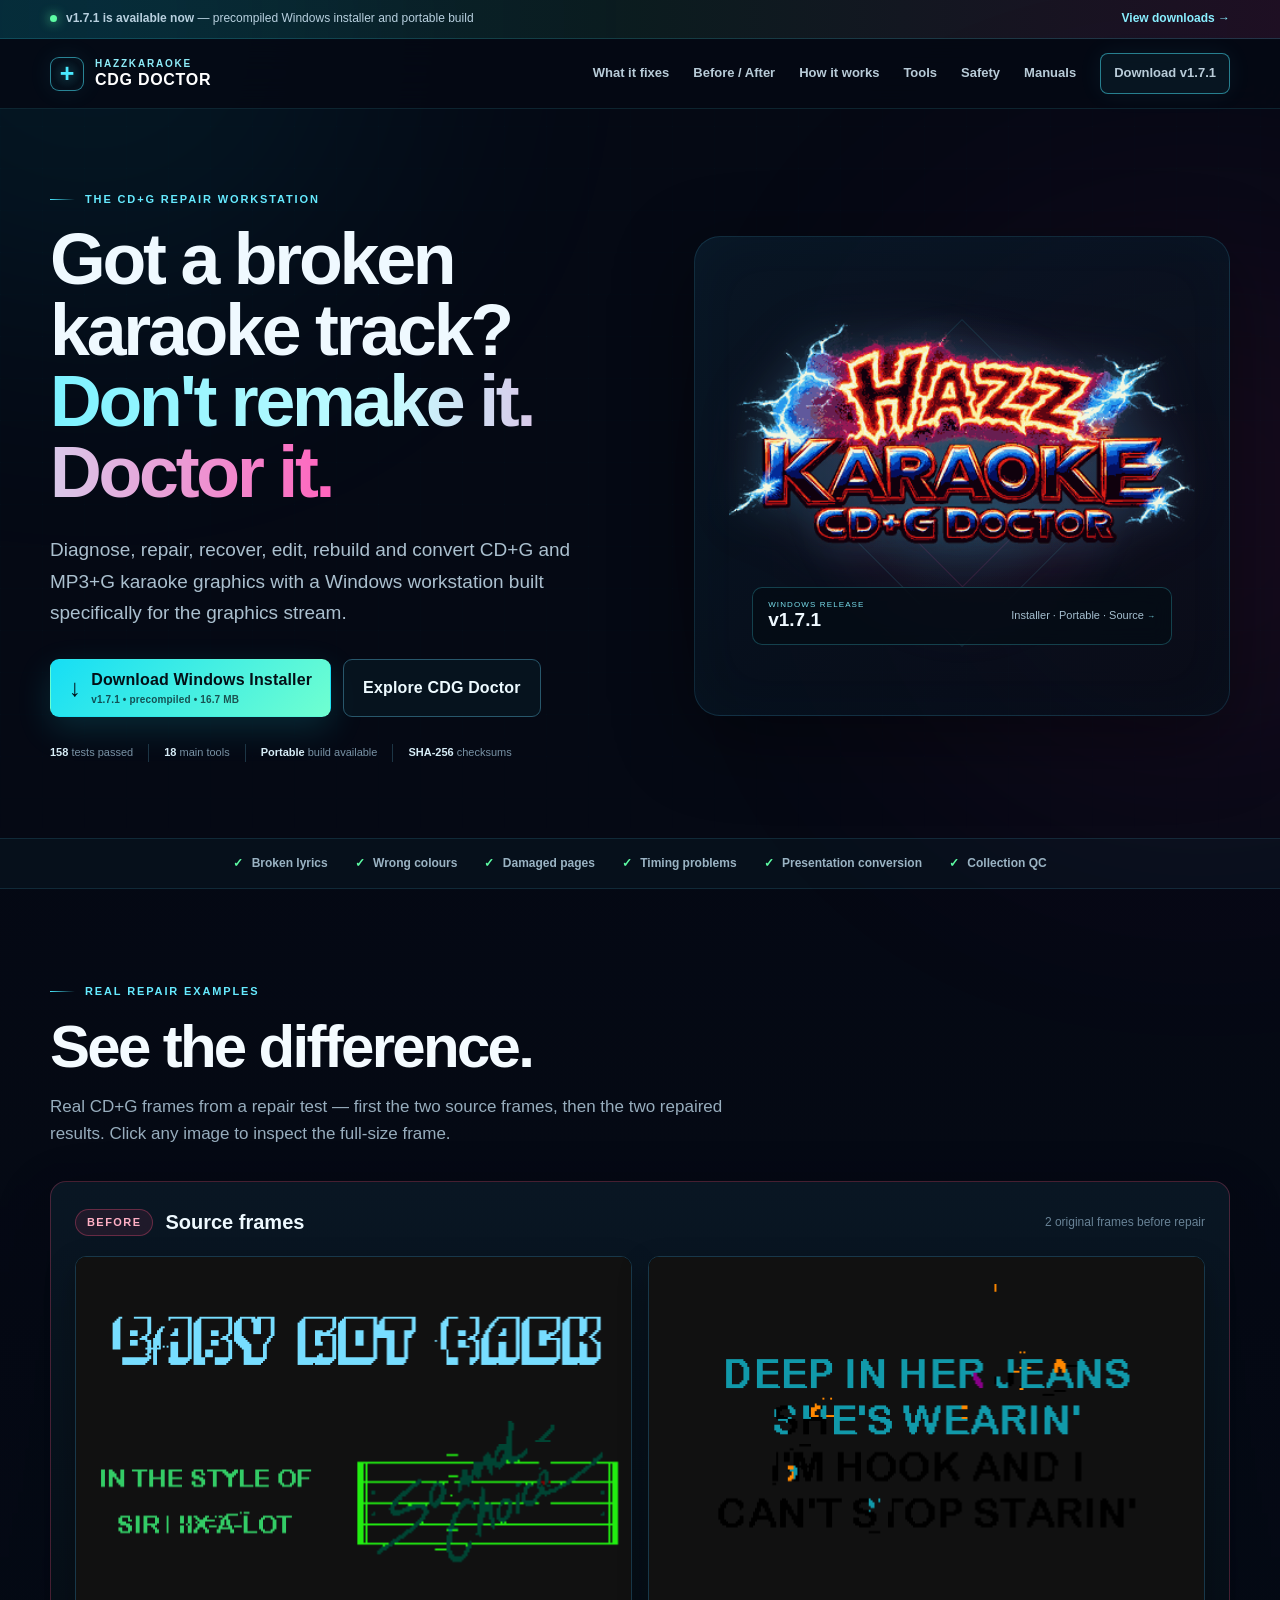
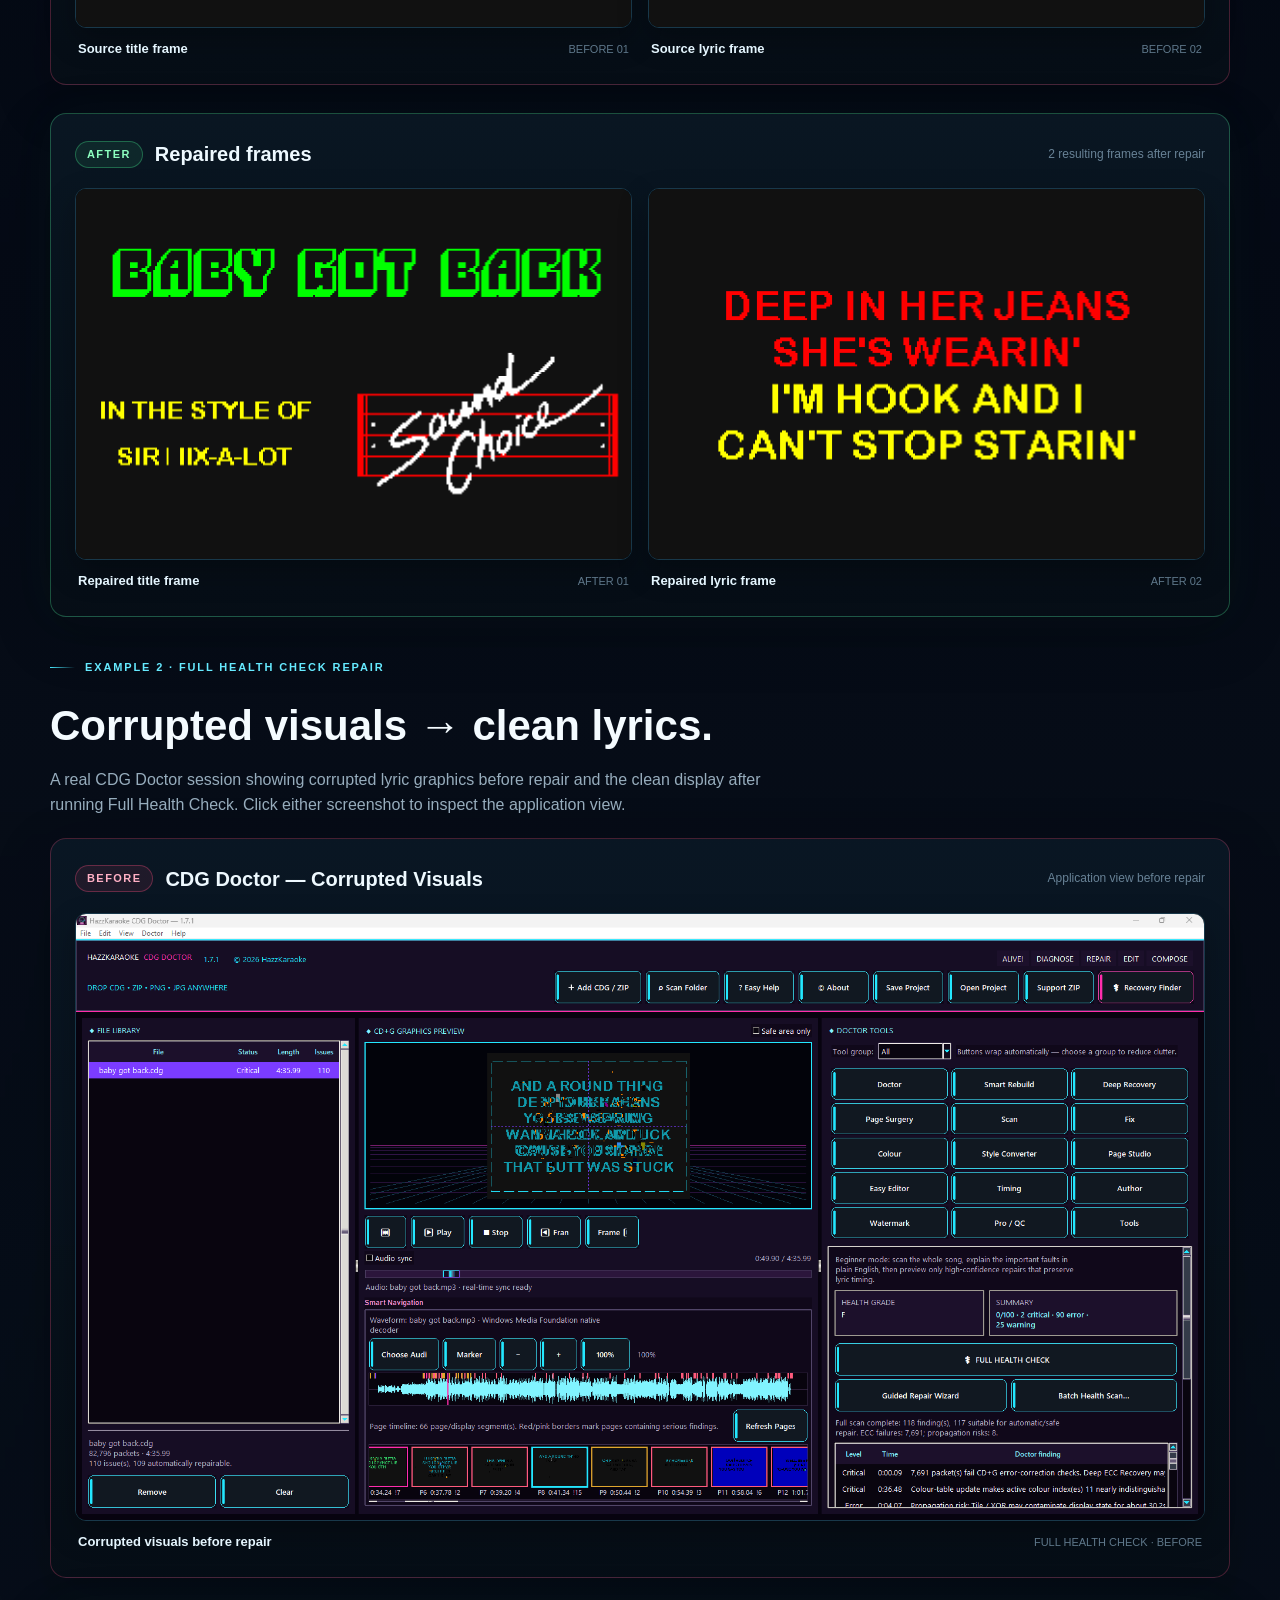
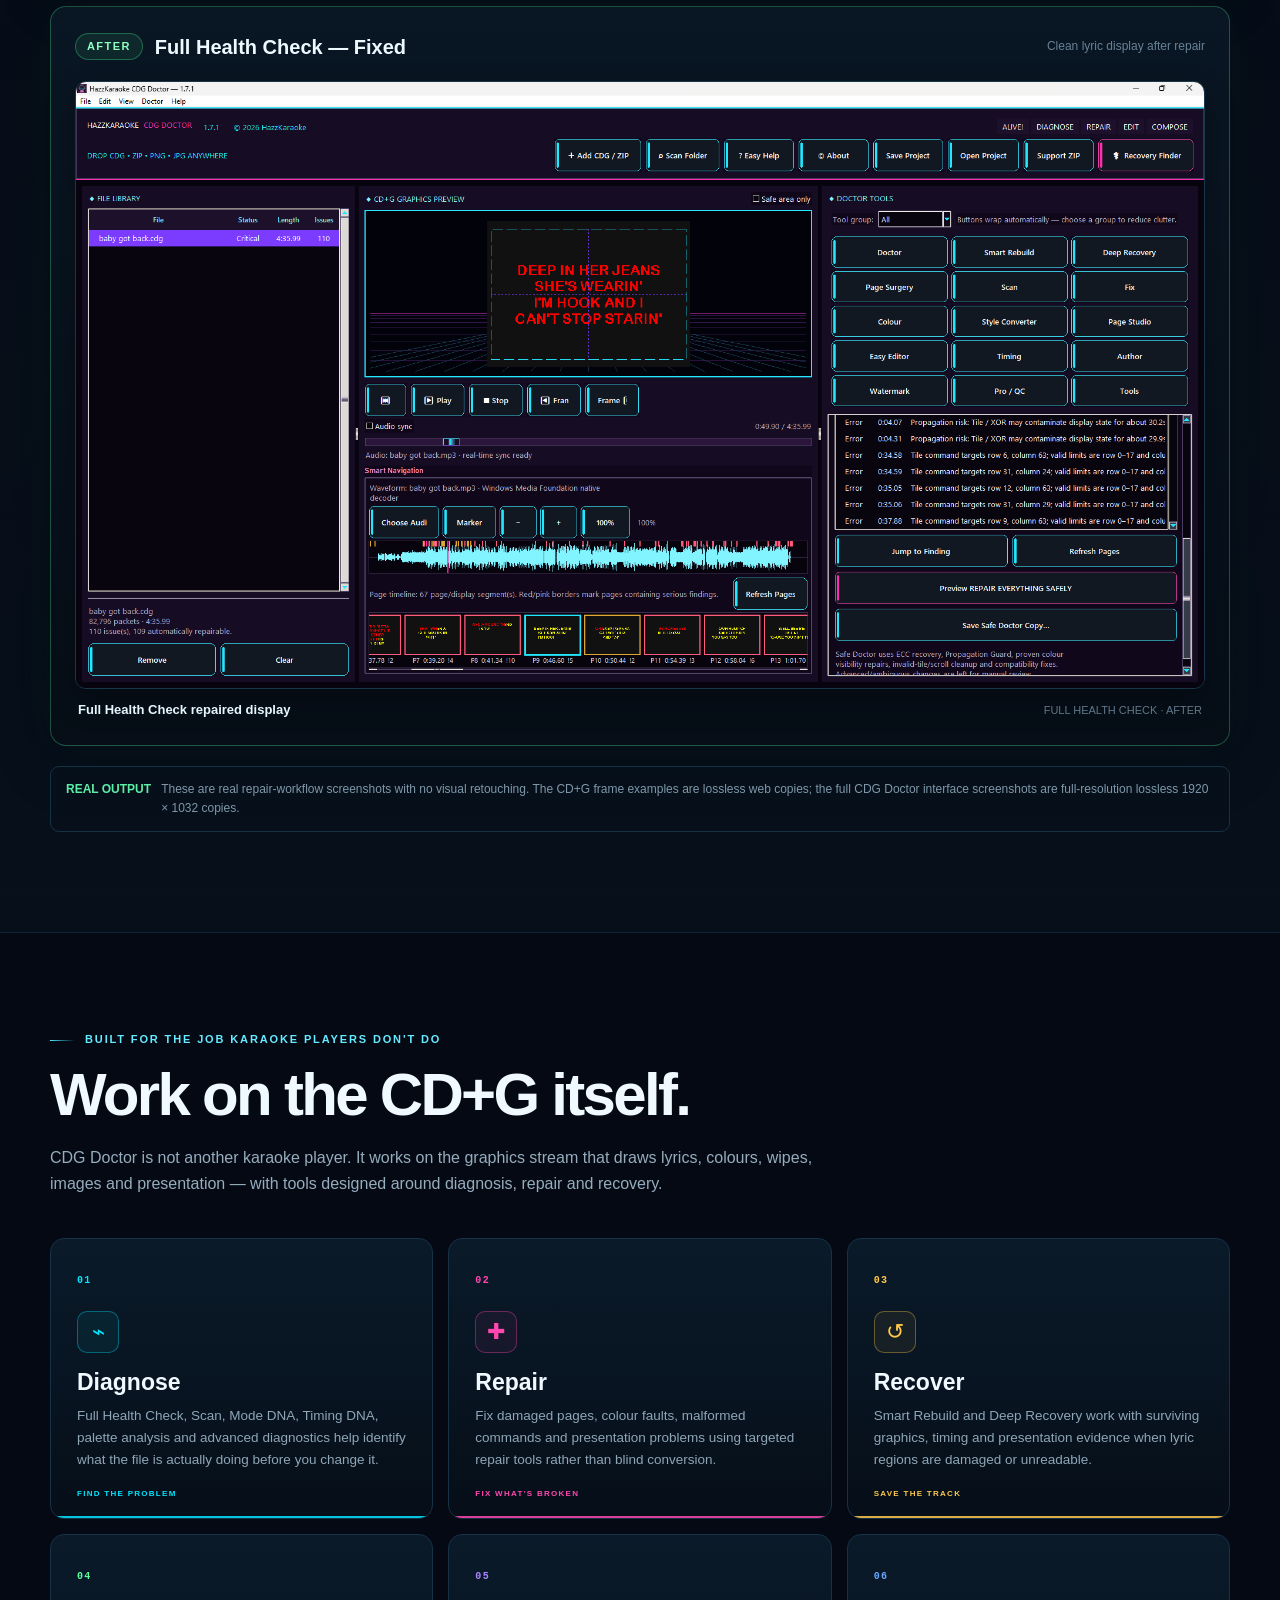
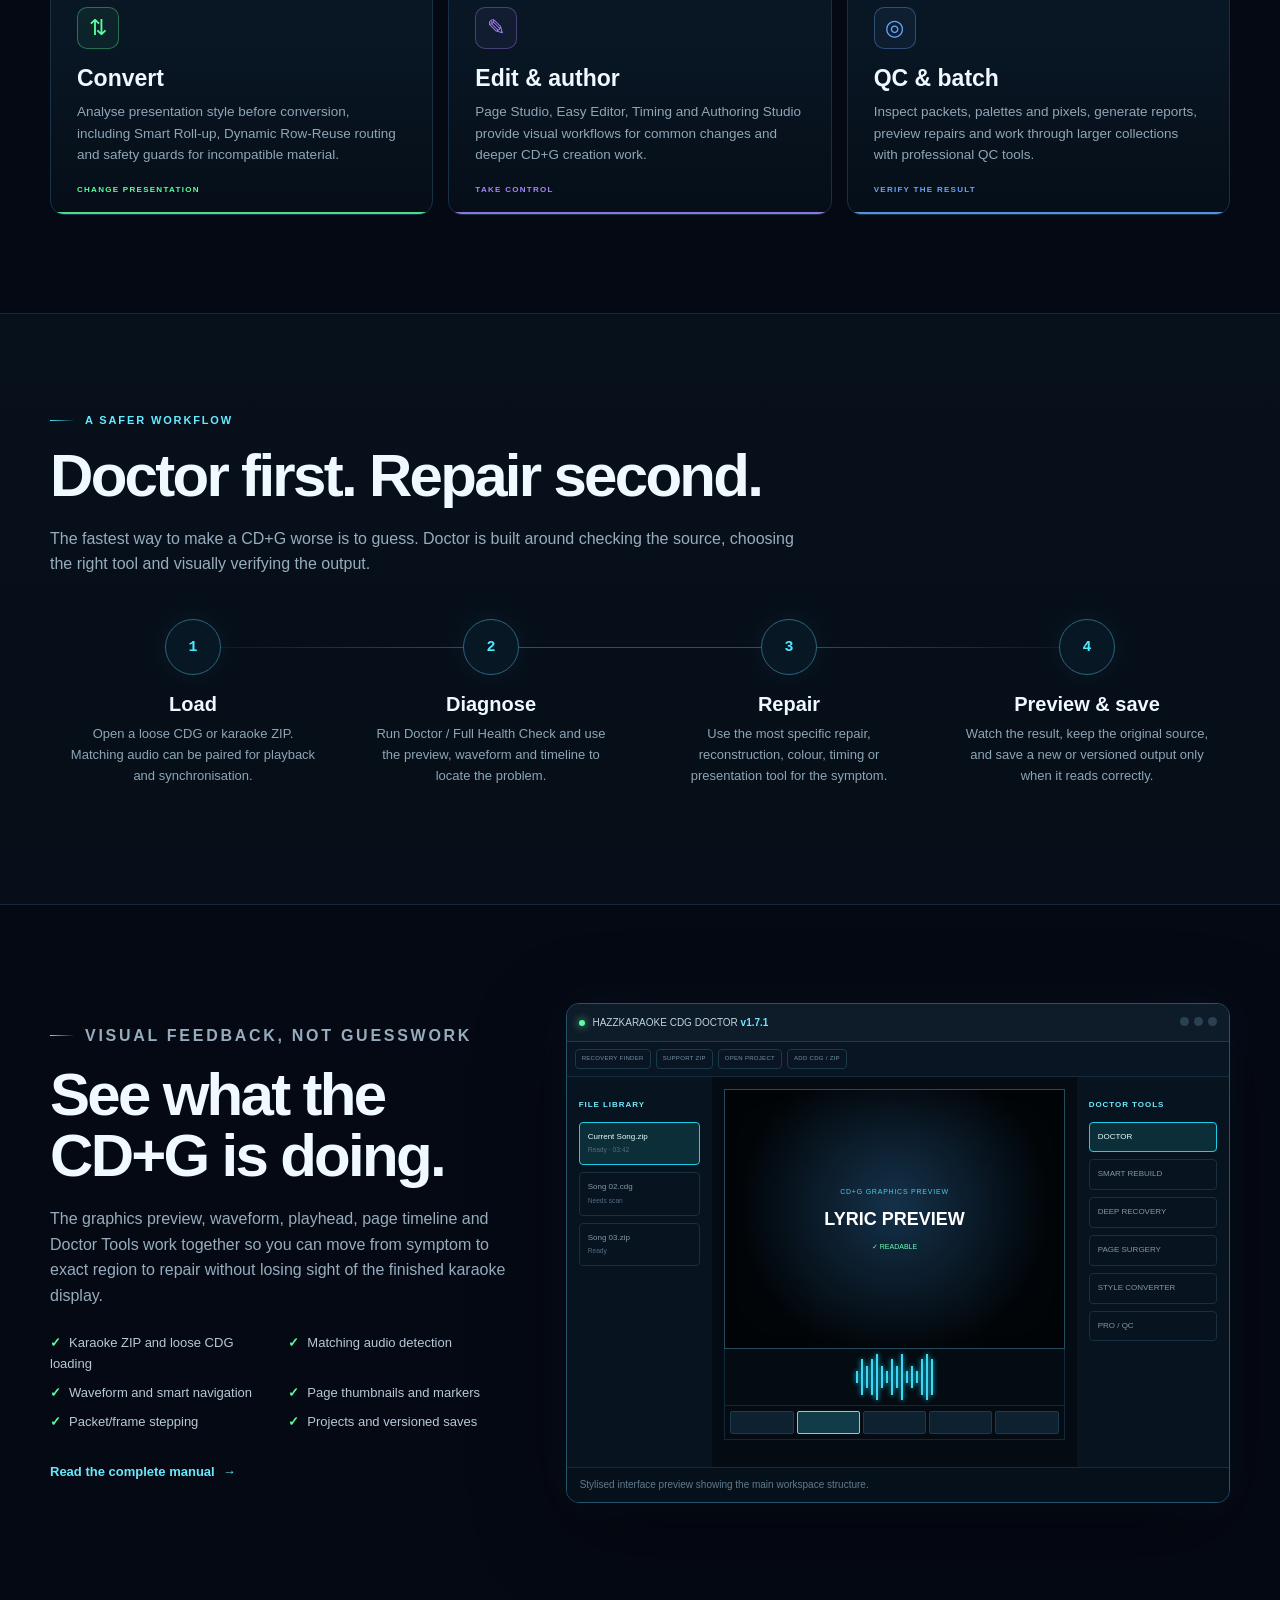
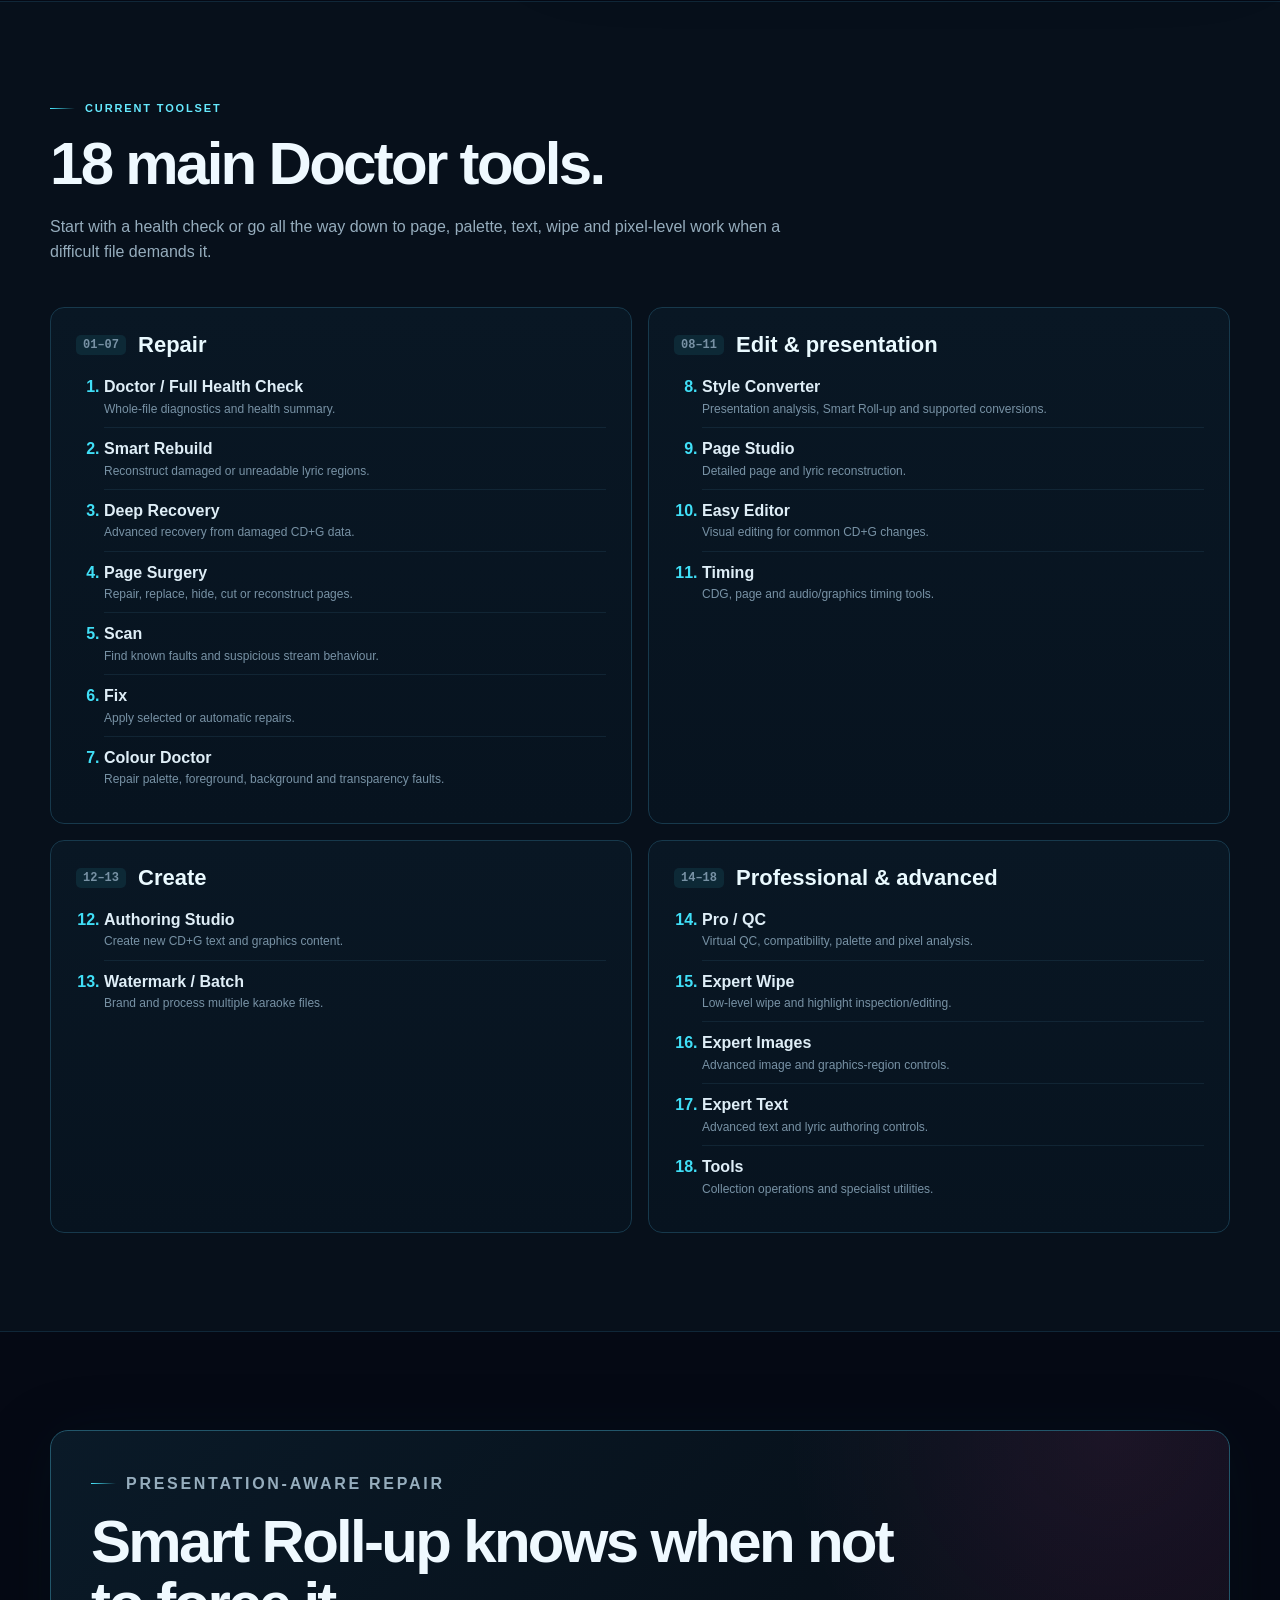
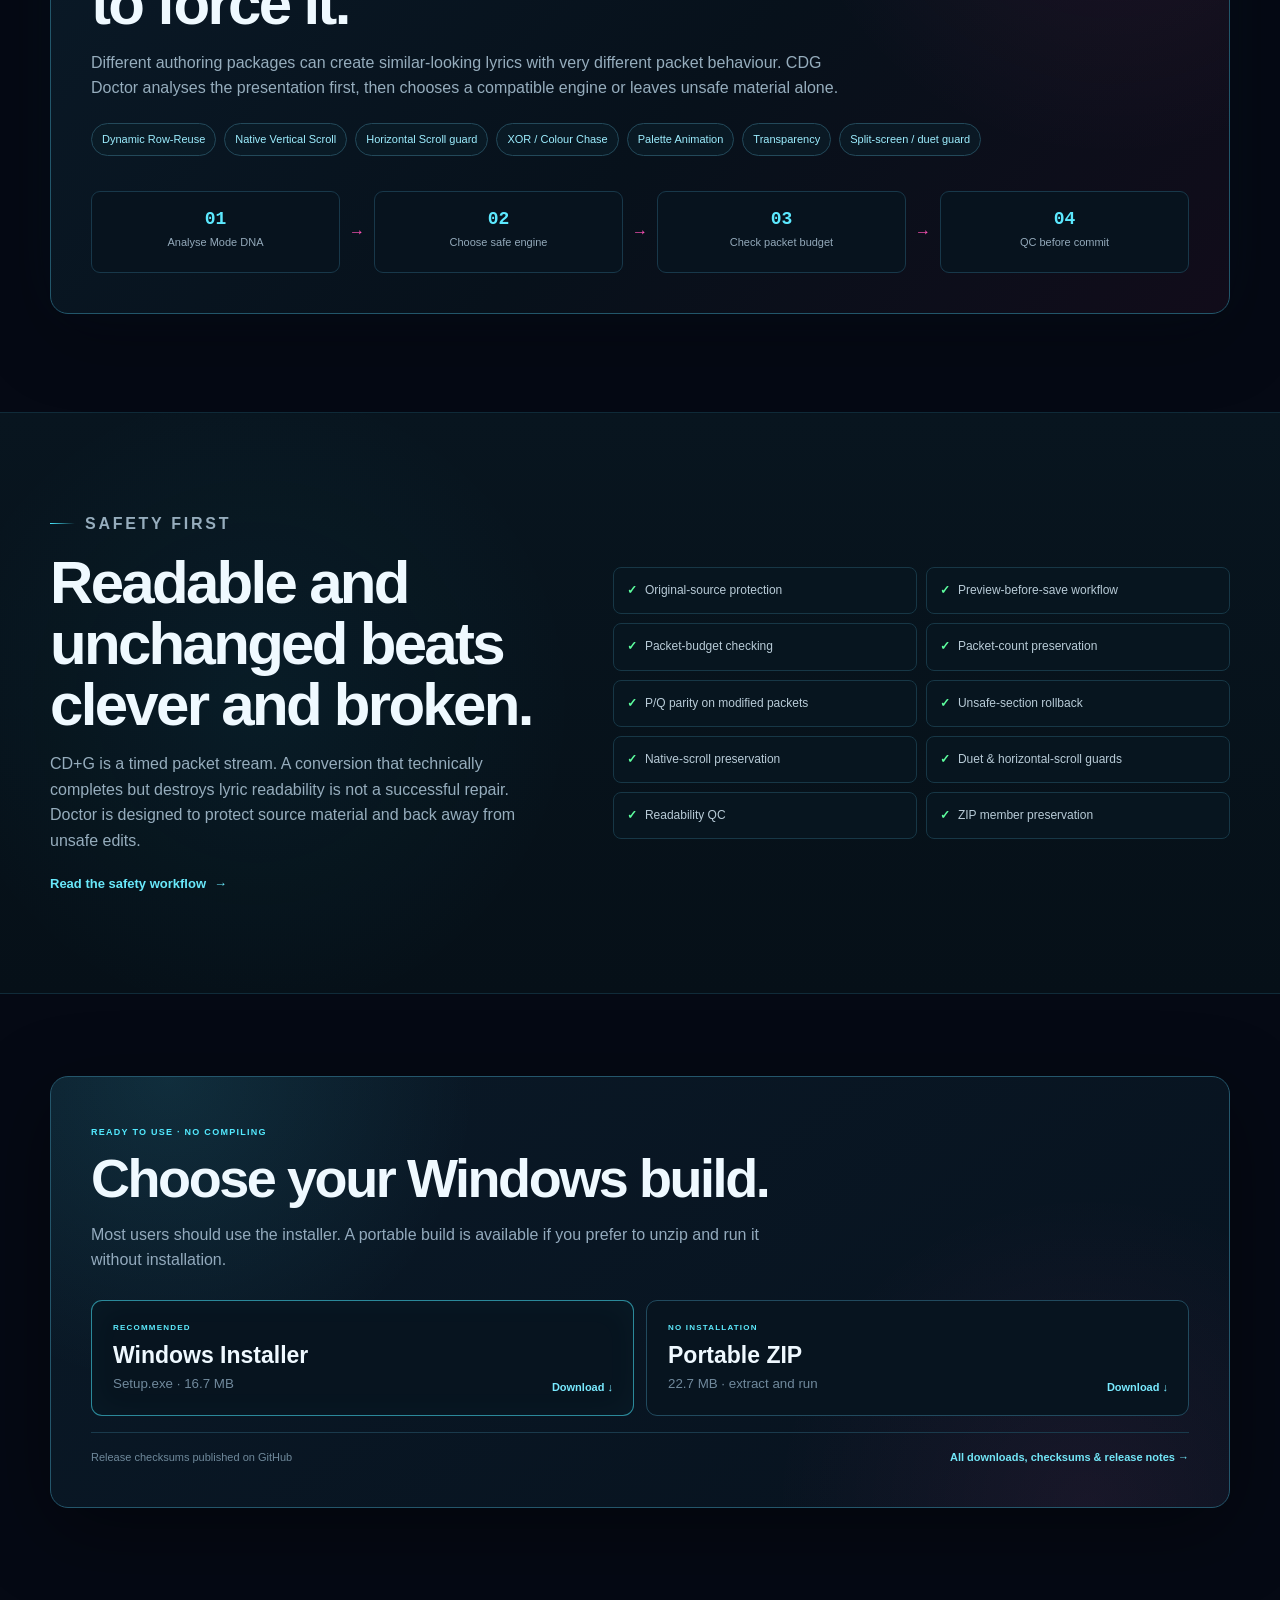
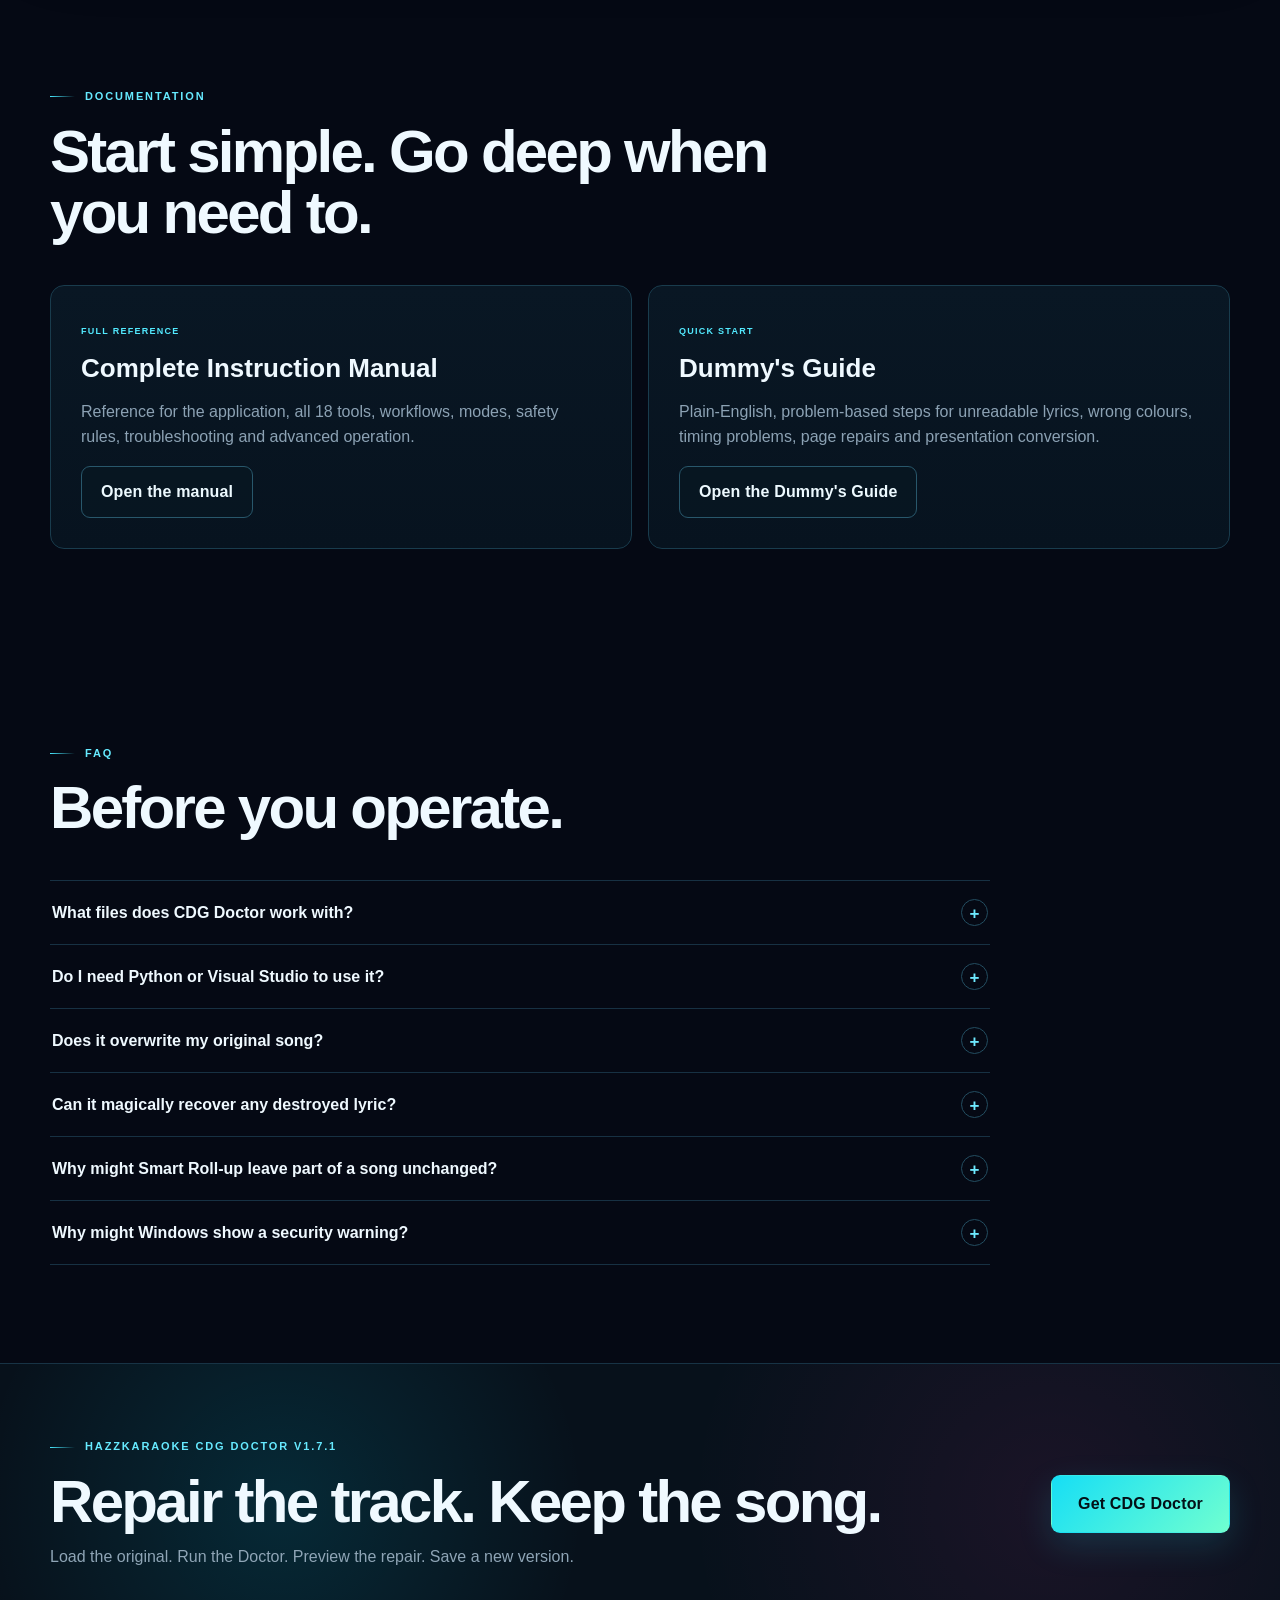
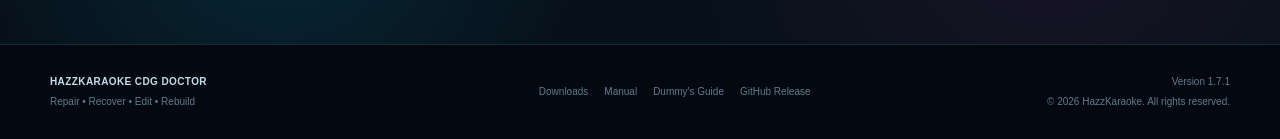
==== commit 1753df29: "Use full-resolution Full Health Check screenshots" ====
--- a/index.html
+++ b/index.html
@@ -20,7 +20,7 @@
   <meta name="twitter:image" content="https://harryoke.github.io/harryoke-kunitoki/assets/hazzkaraoke-cdg-doctor-logo.png">
   <title>HazzKaraoke CDG Doctor | CD+G Repair & Recovery for Windows</title>
   <link rel="stylesheet" href="styles.css">
-  <script defer src="script.js?v=healthcheck2"></script>
+  <script defer src="script.js?v=healthcheck-fullres"></script>
   <script type="application/ld+json">
   {
     "@context":"https://schema.org",
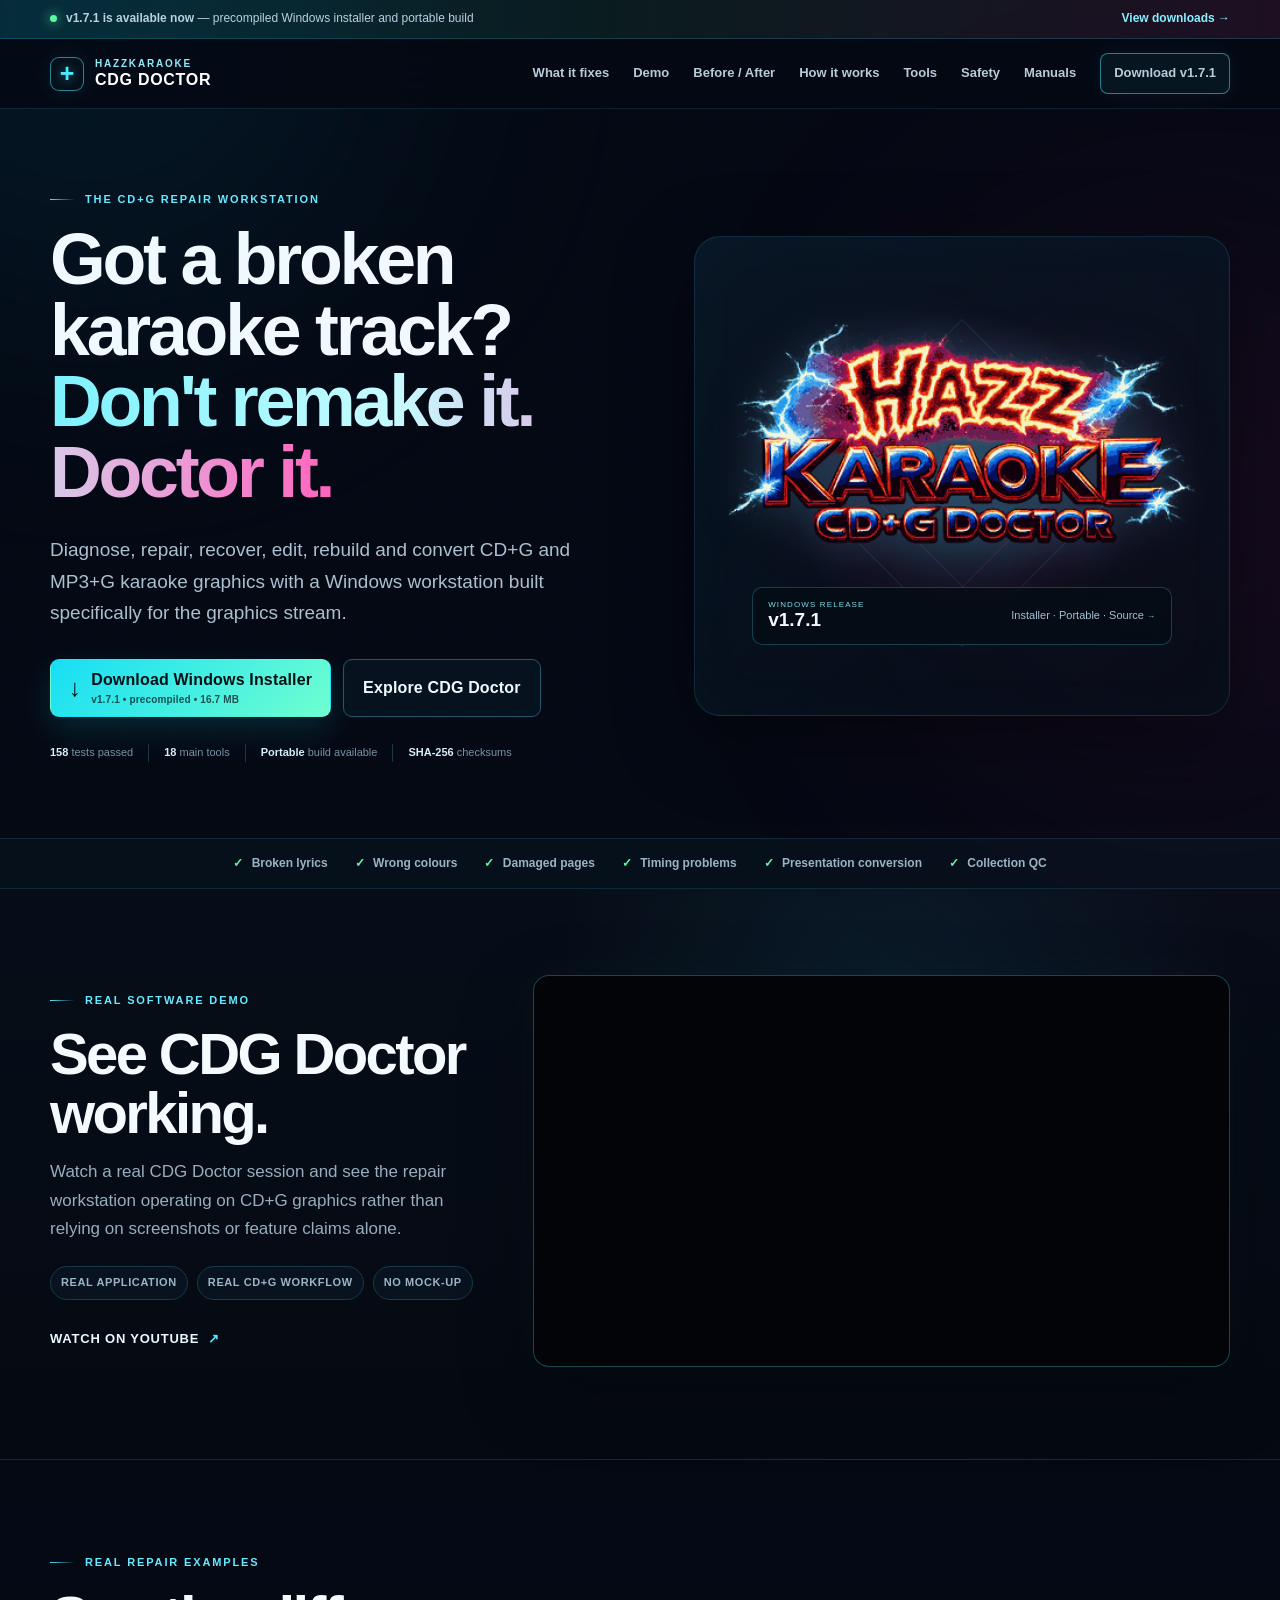
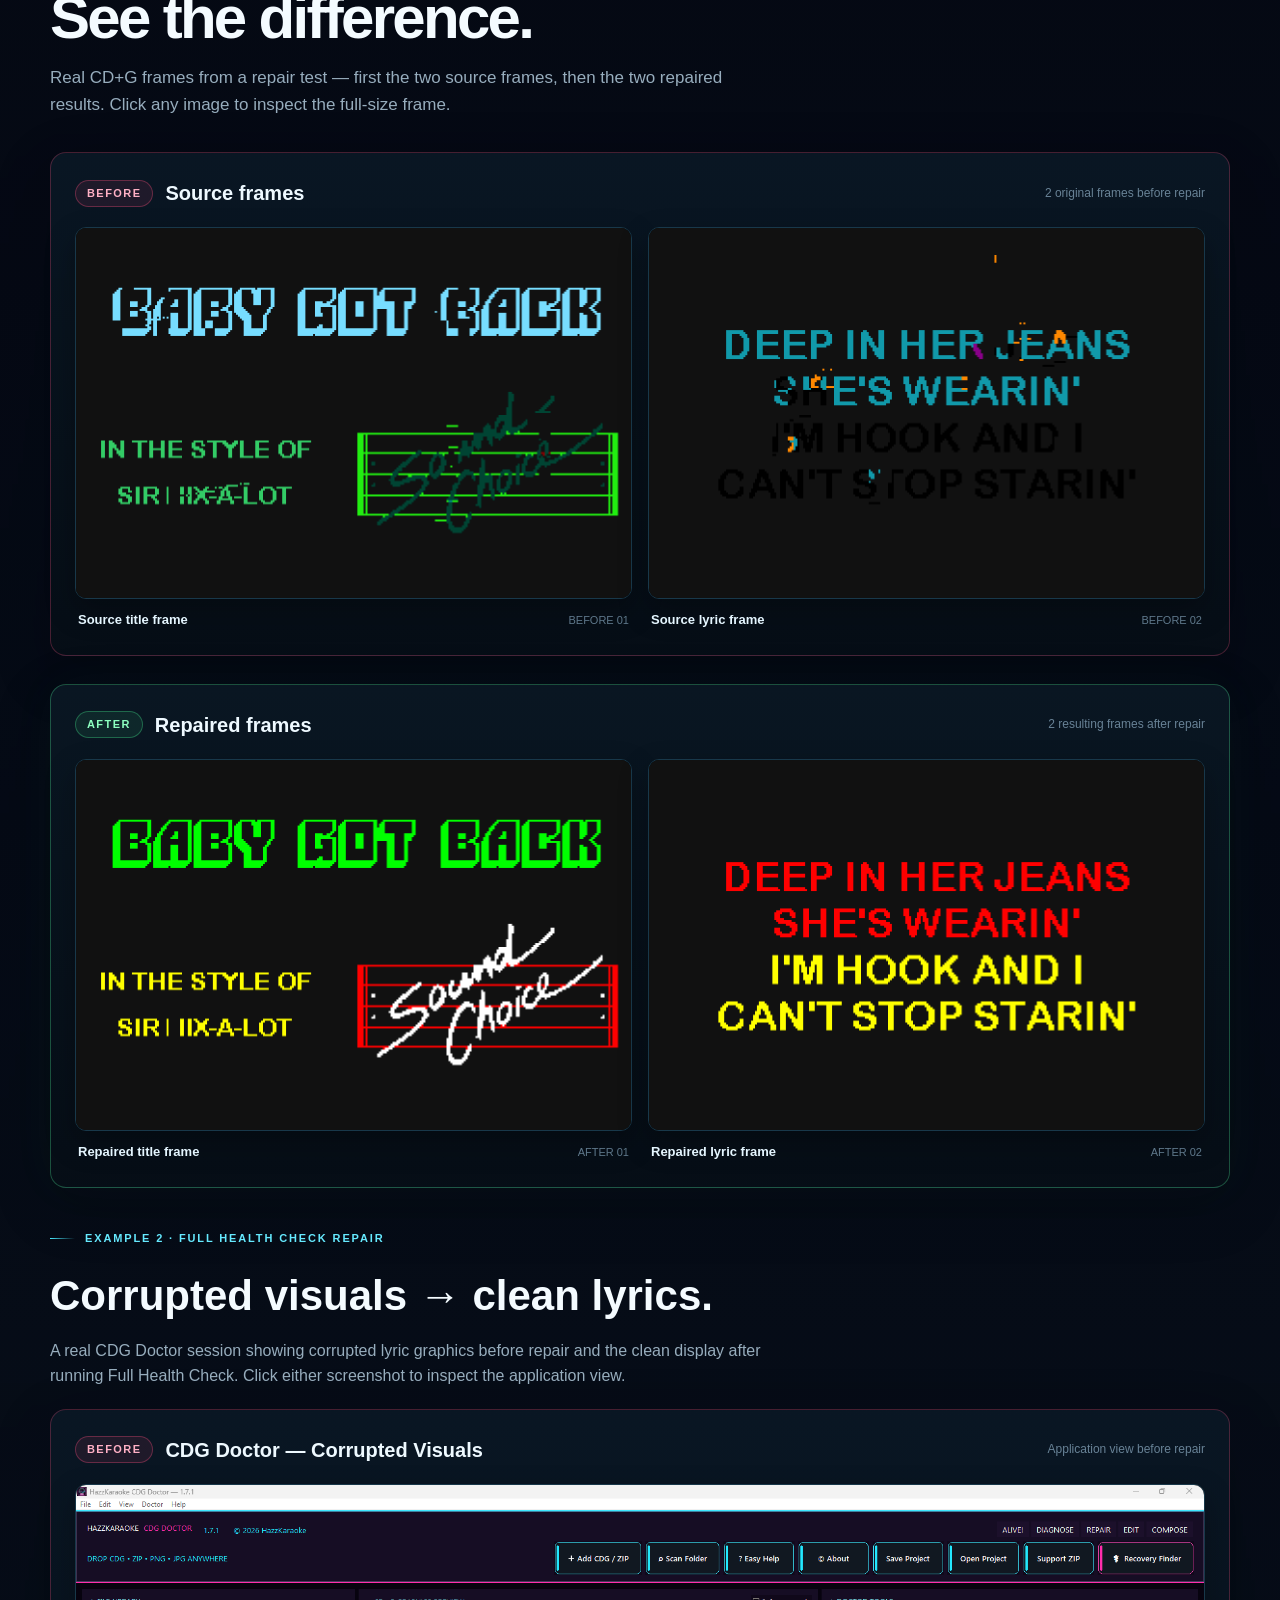
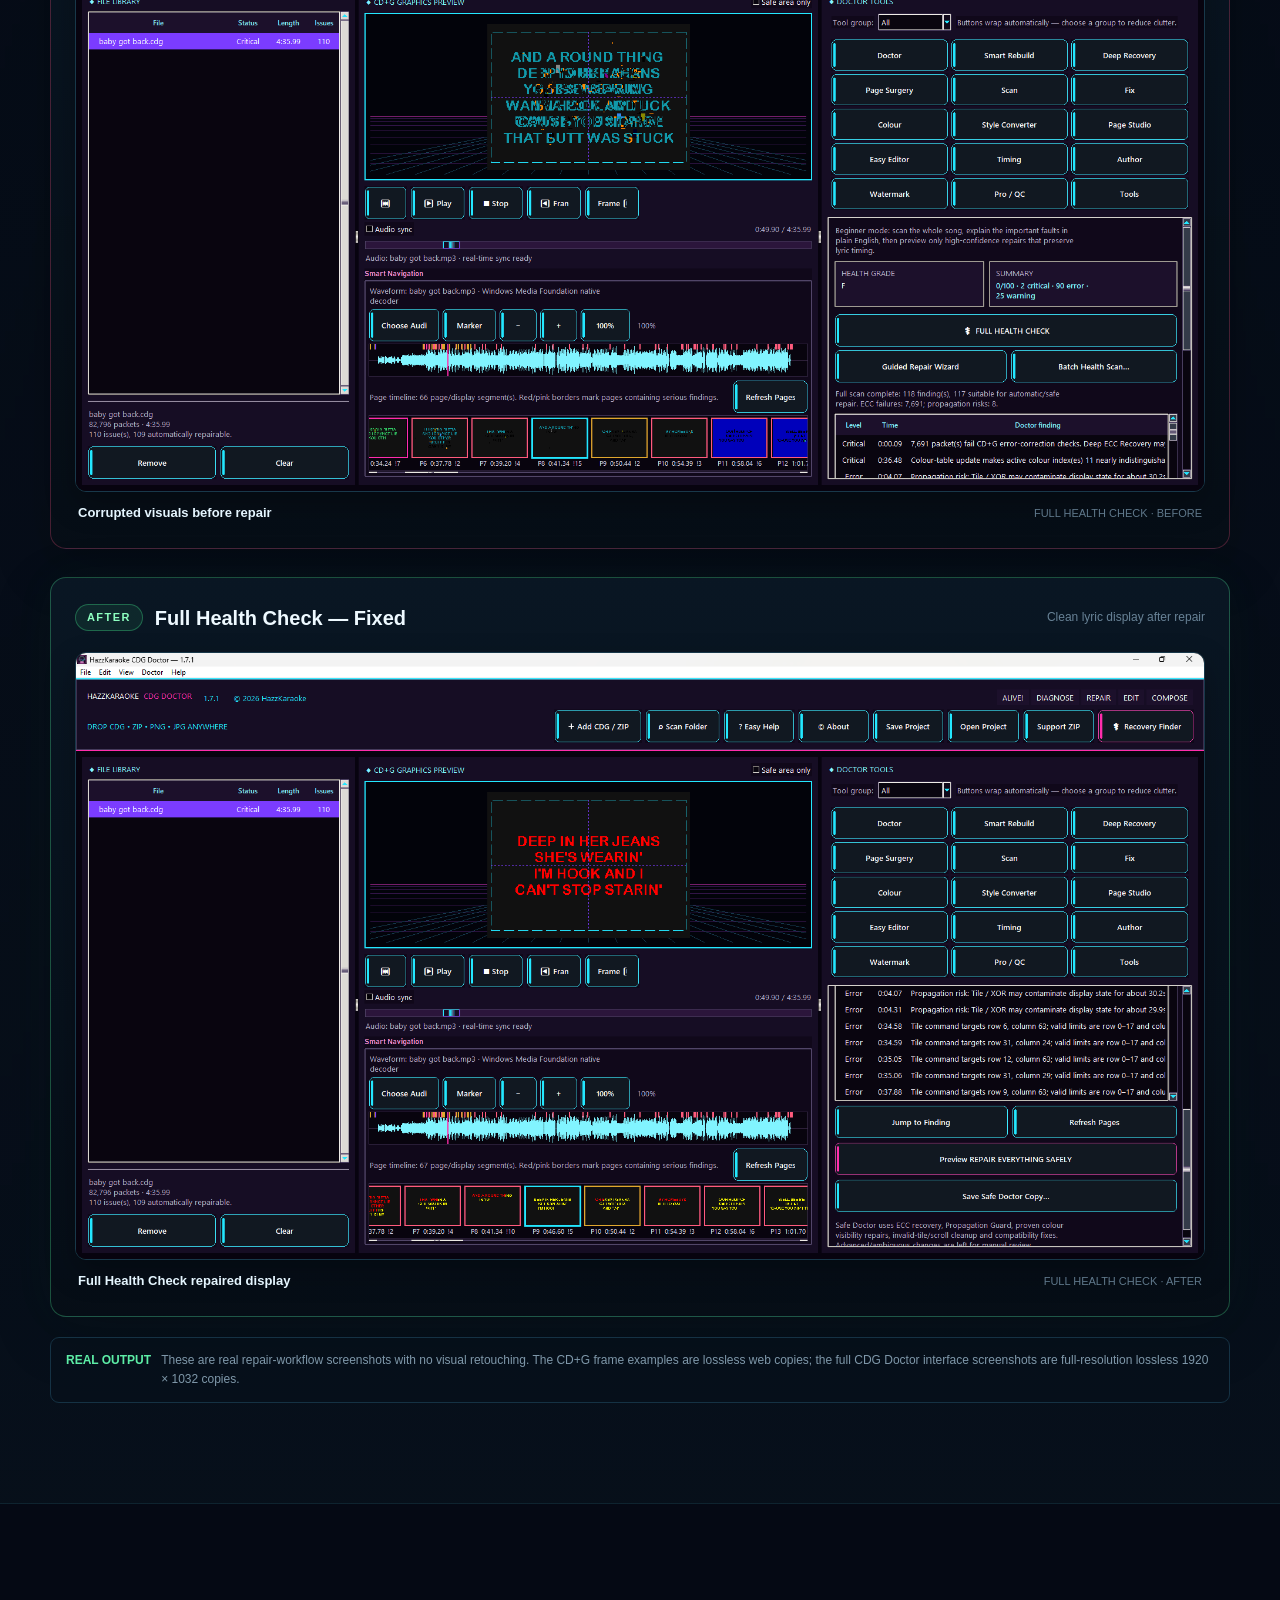
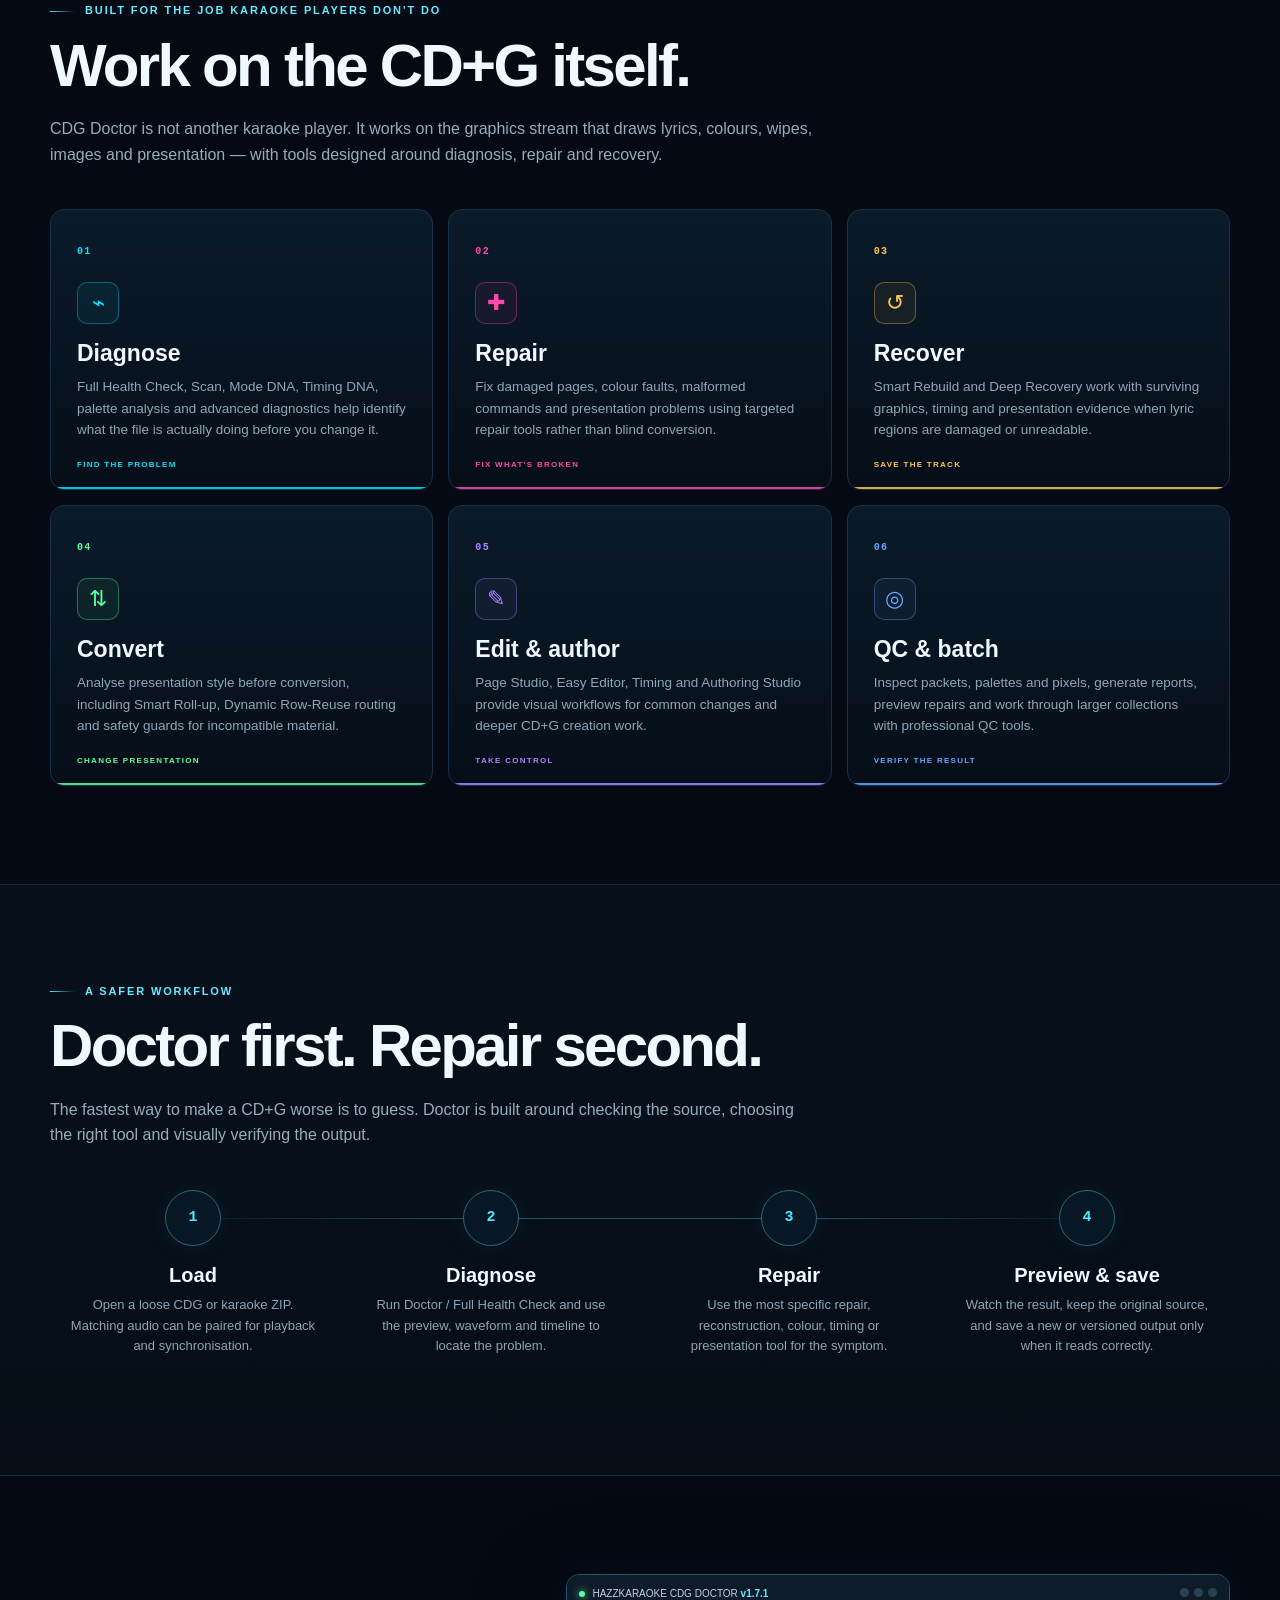
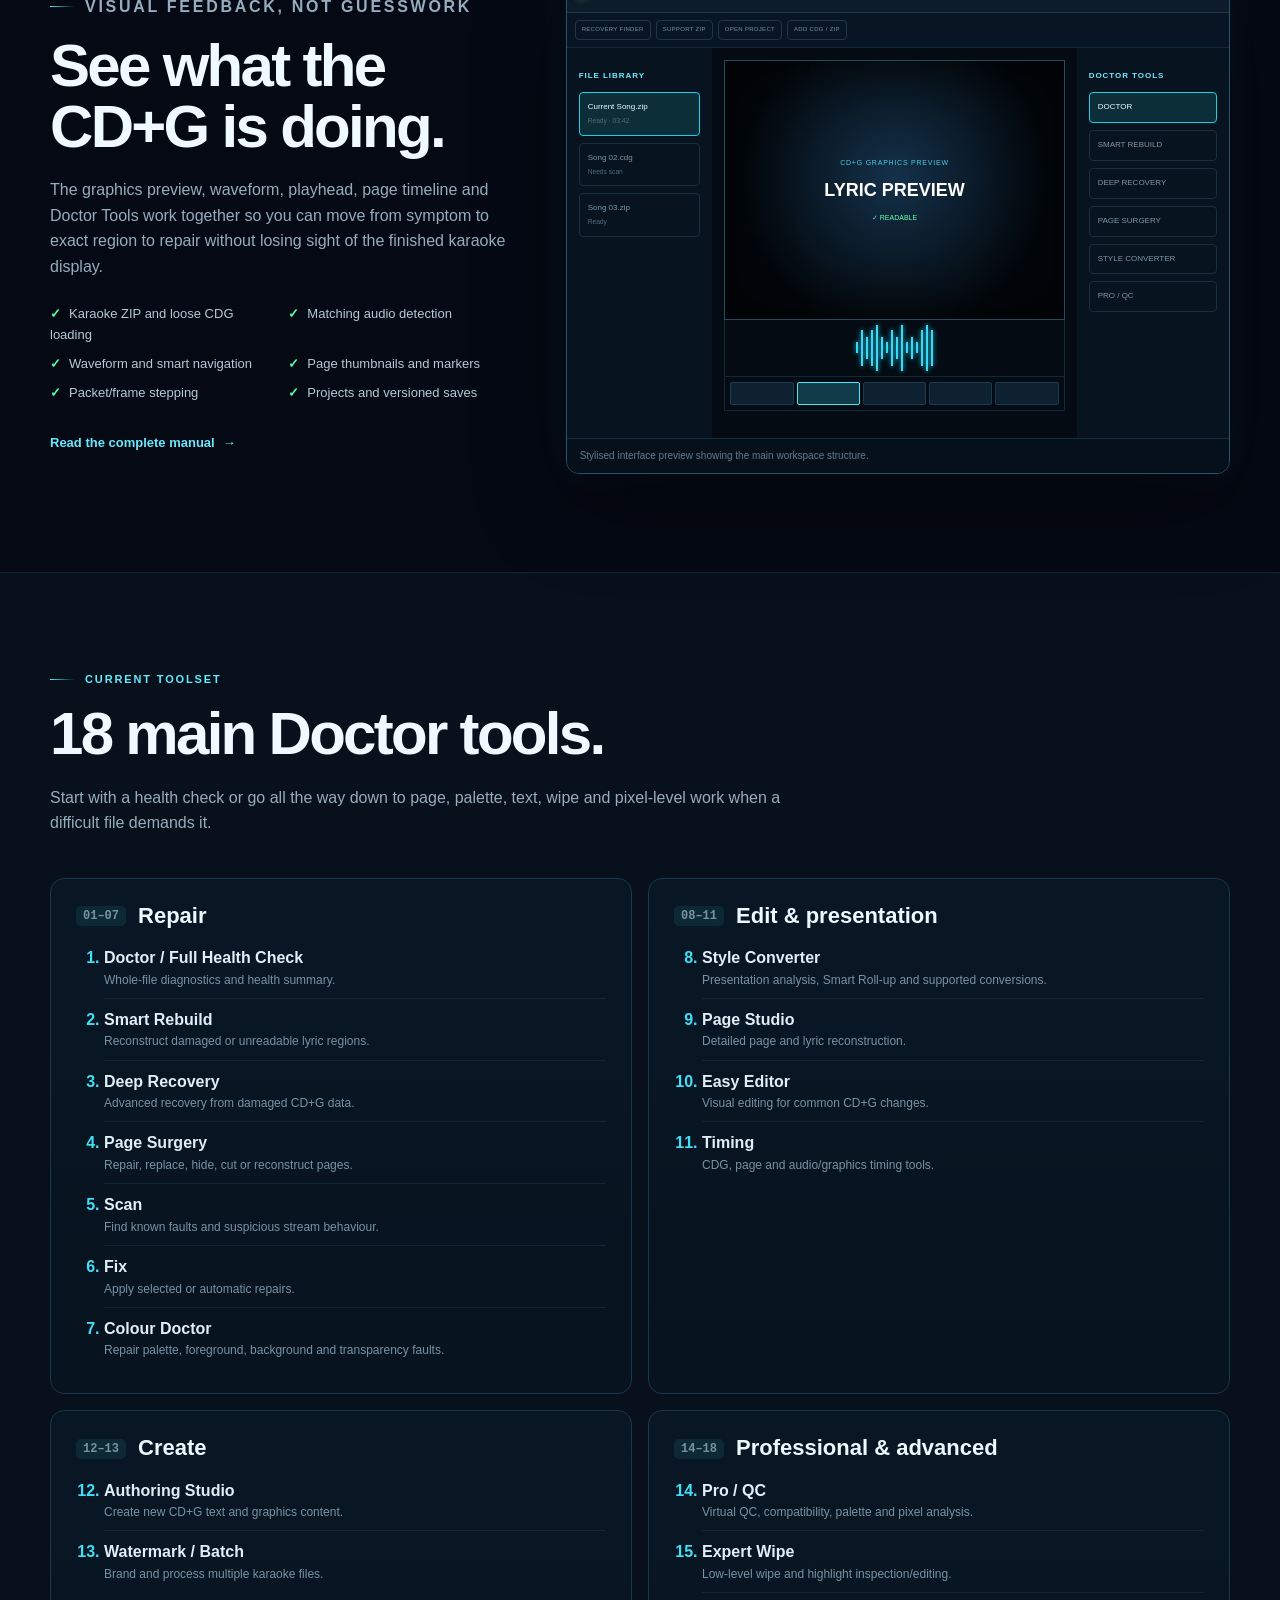
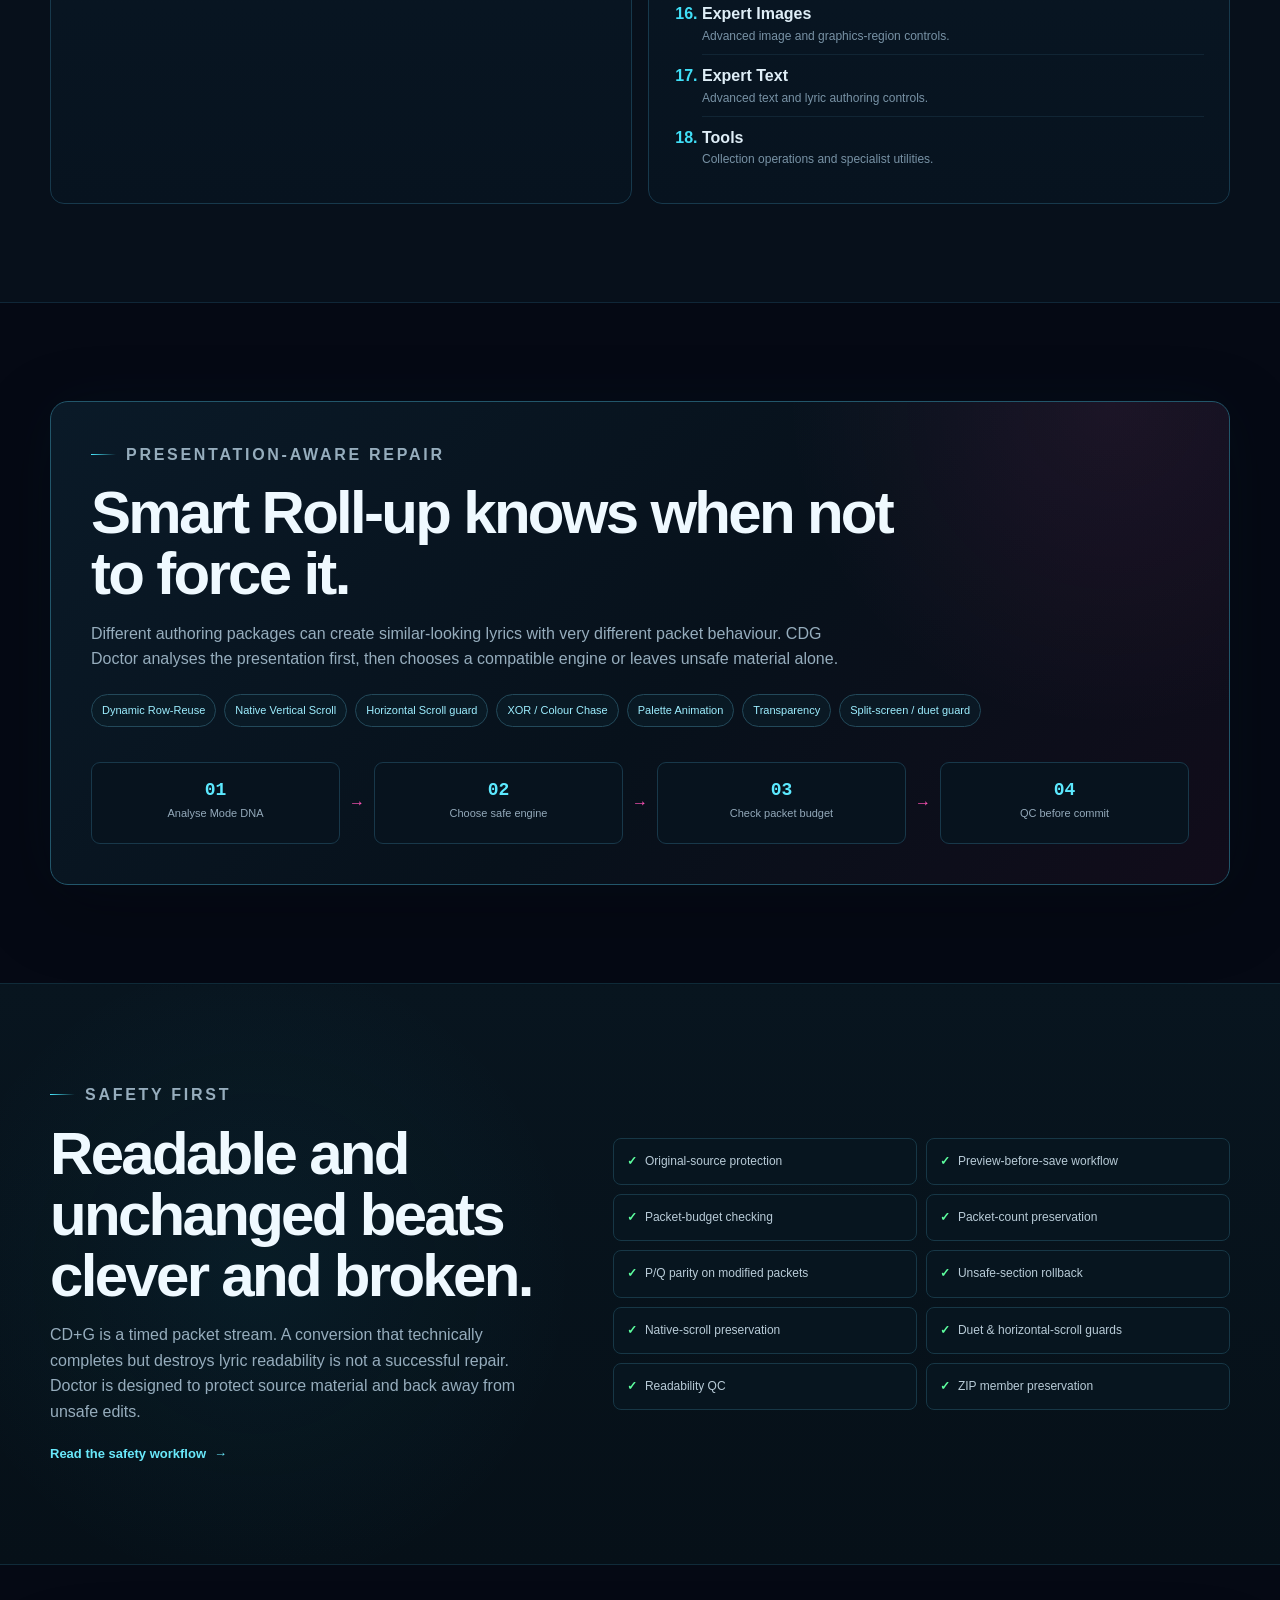
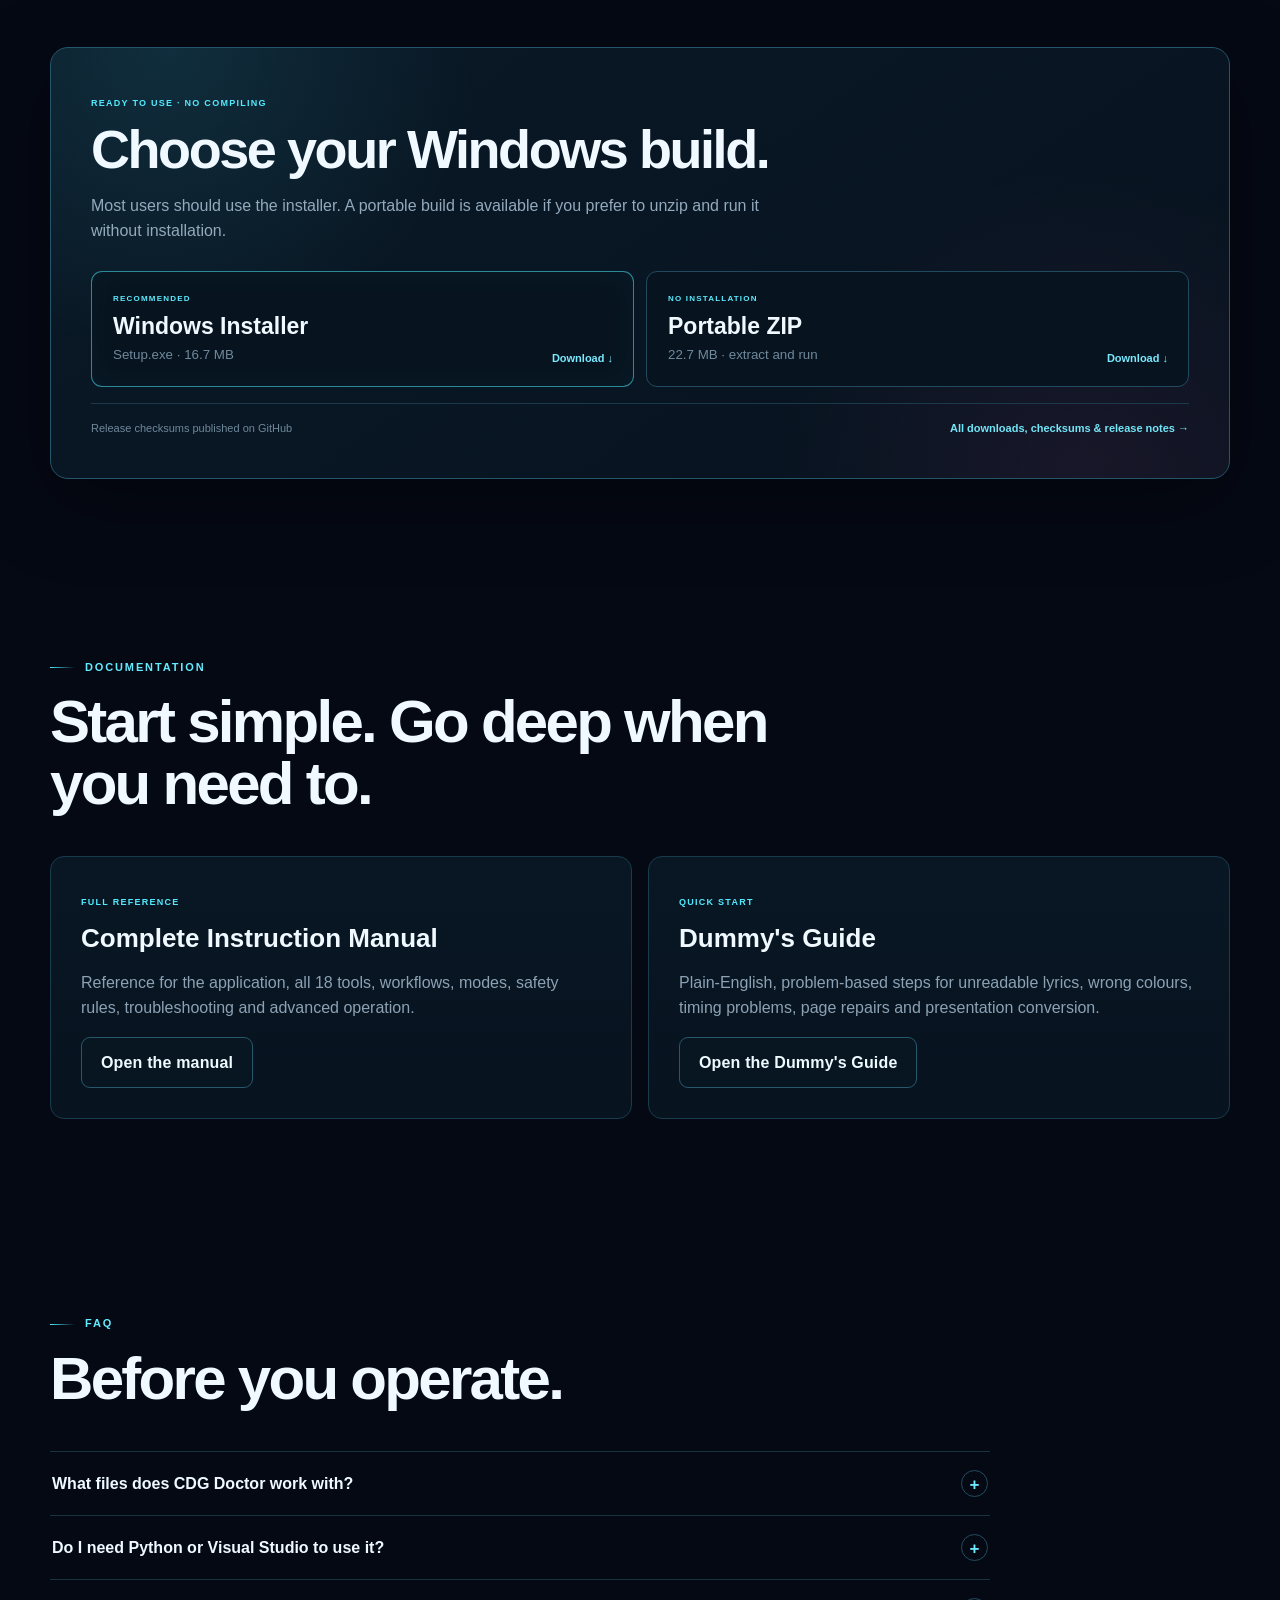
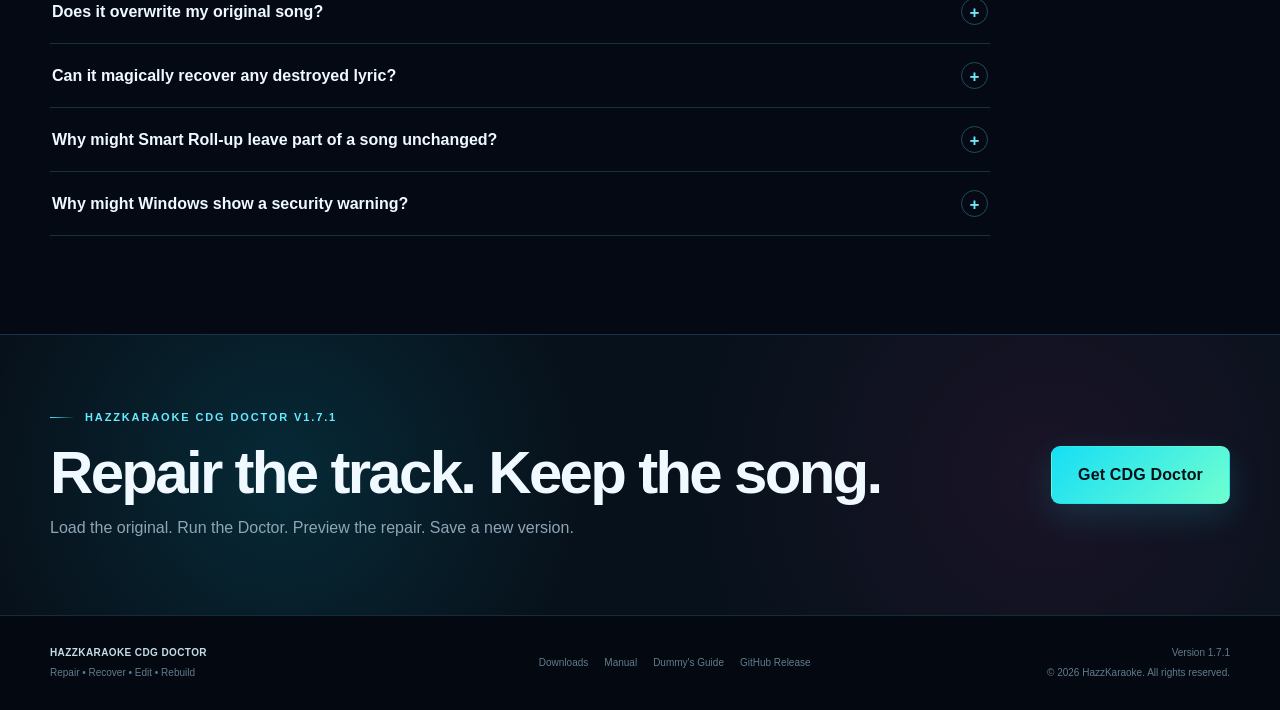
==== commit cf2768e2: "Publish CDG Doctor video demo" ====
--- a/index.html
+++ b/index.html
@@ -20,7 +20,7 @@
   <meta name="twitter:image" content="https://harryoke.github.io/harryoke-kunitoki/assets/hazzkaraoke-cdg-doctor-logo.png">
   <title>HazzKaraoke CDG Doctor | CD+G Repair & Recovery for Windows</title>
   <link rel="stylesheet" href="styles.css">
-  <script defer src="script.js?v=healthcheck-fullres"></script>
+  <script defer src="script.js?v=demo-video1"></script>
   <script type="application/ld+json">
   {
     "@context":"https://schema.org",
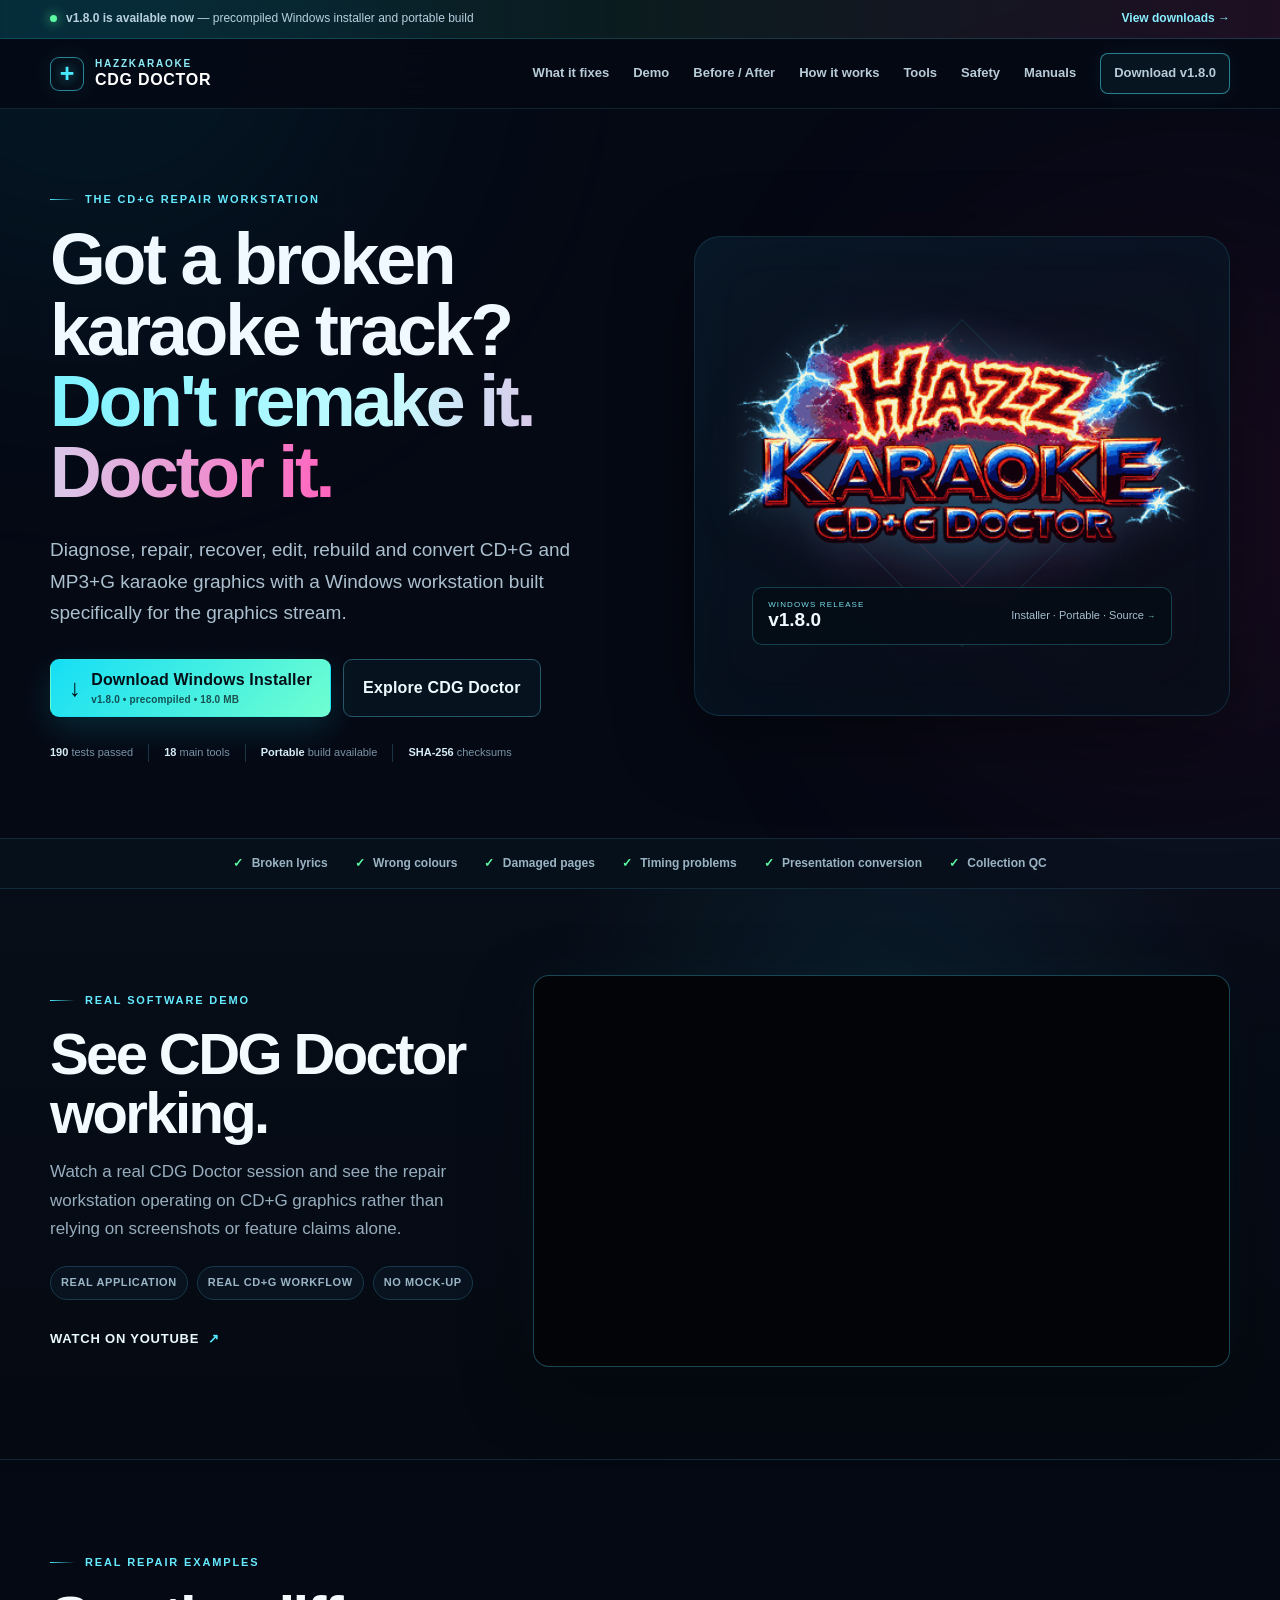
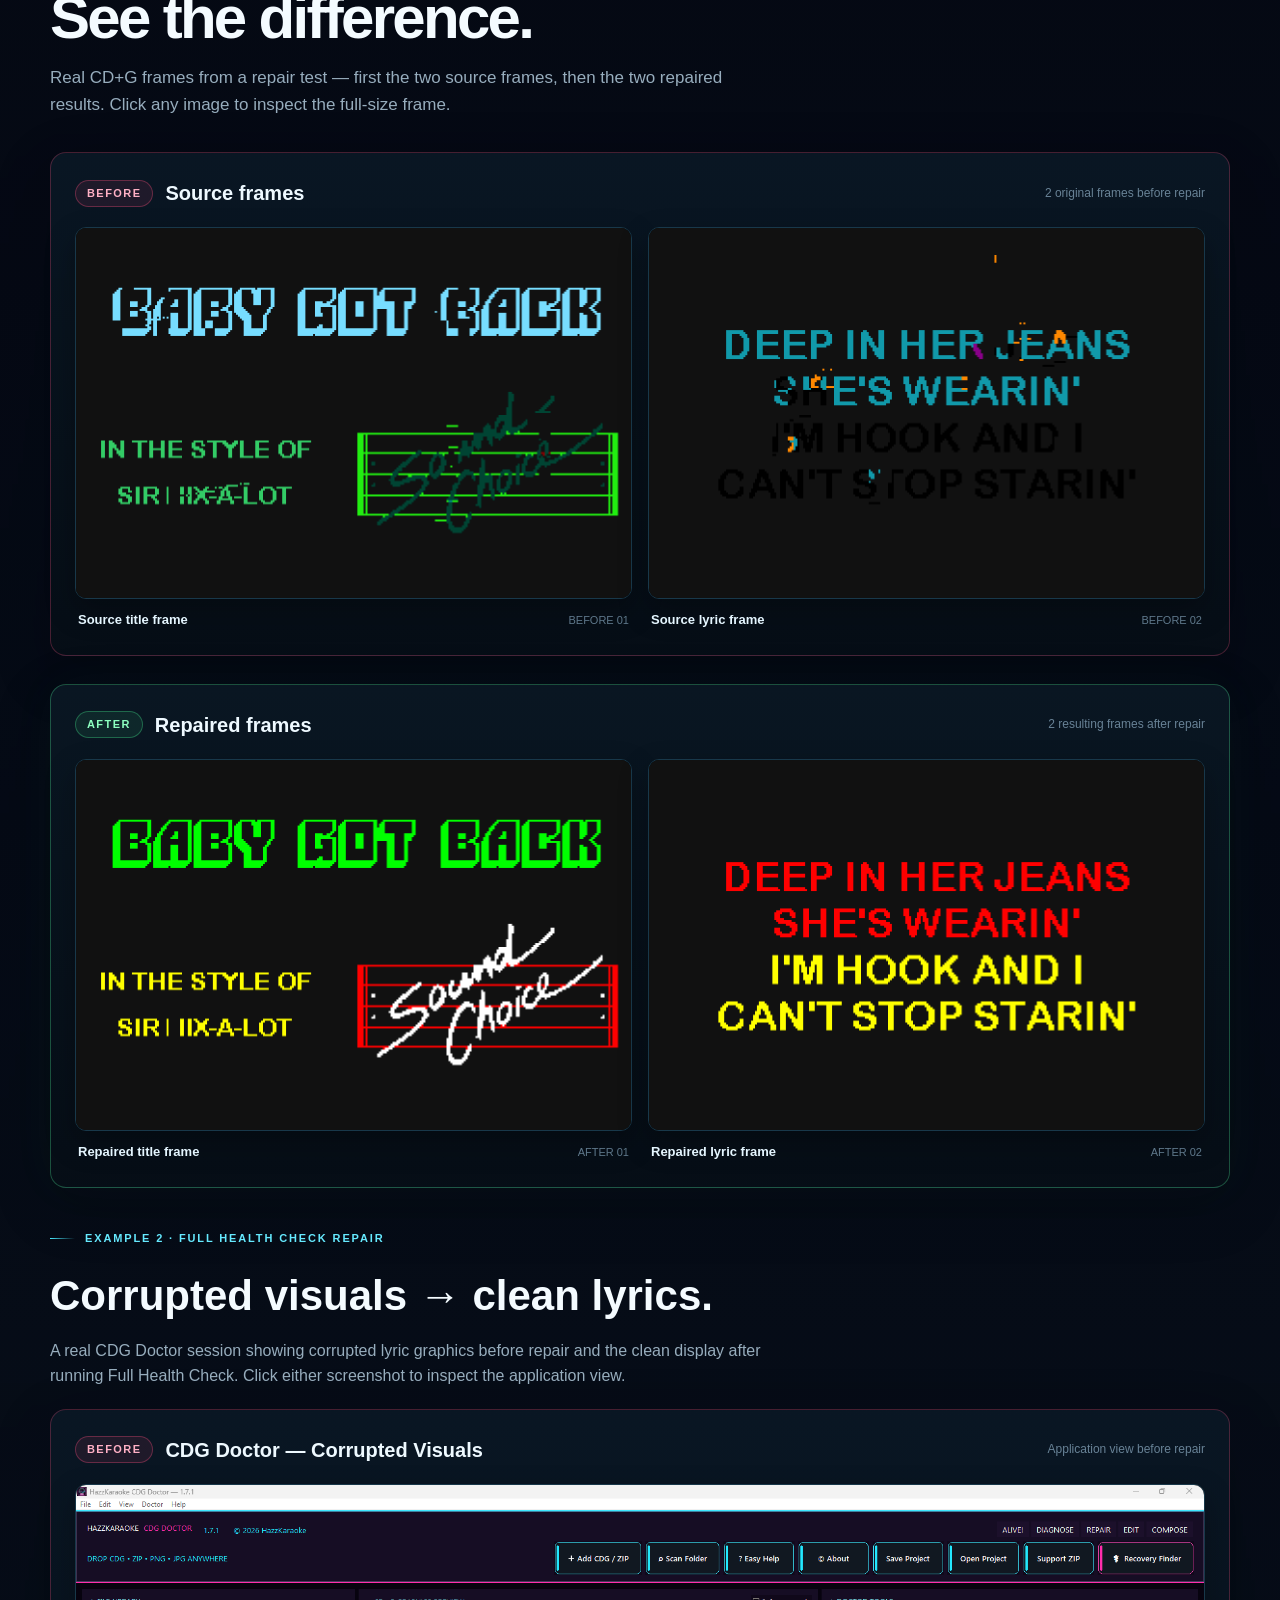
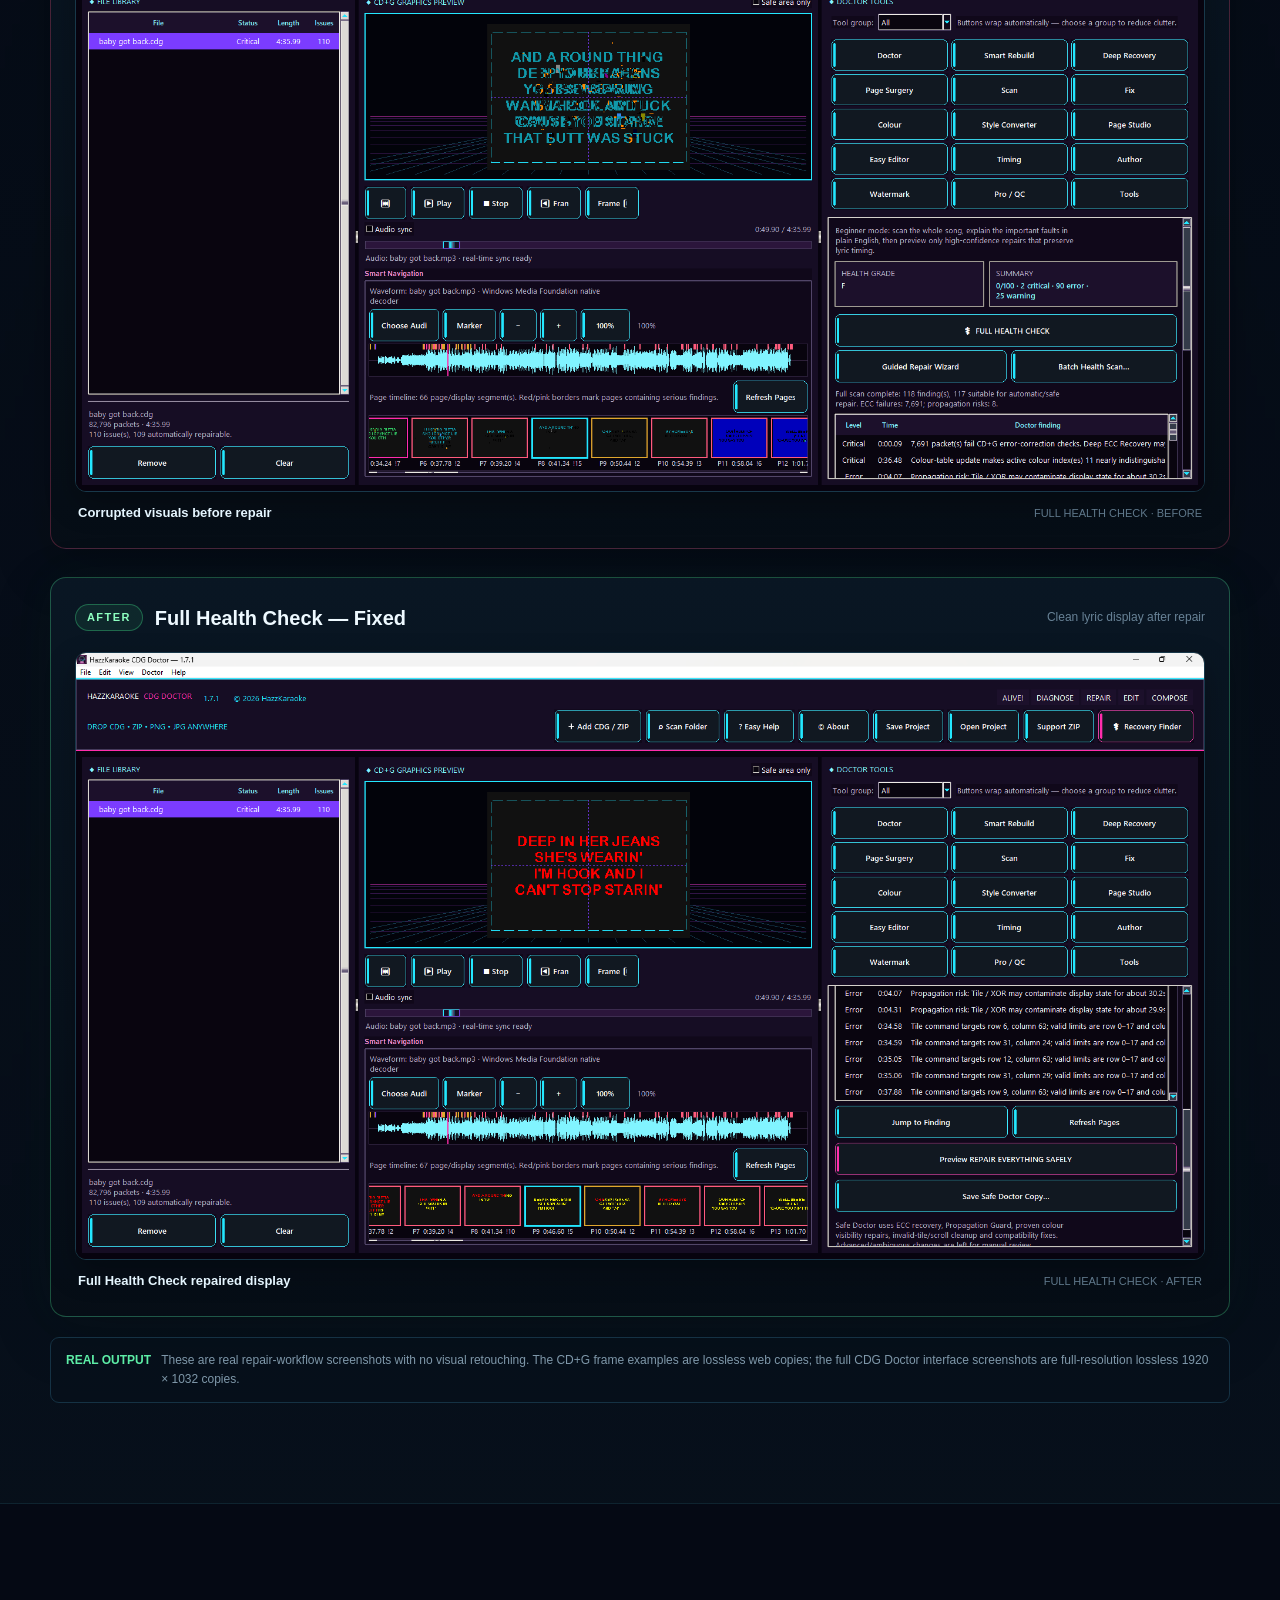
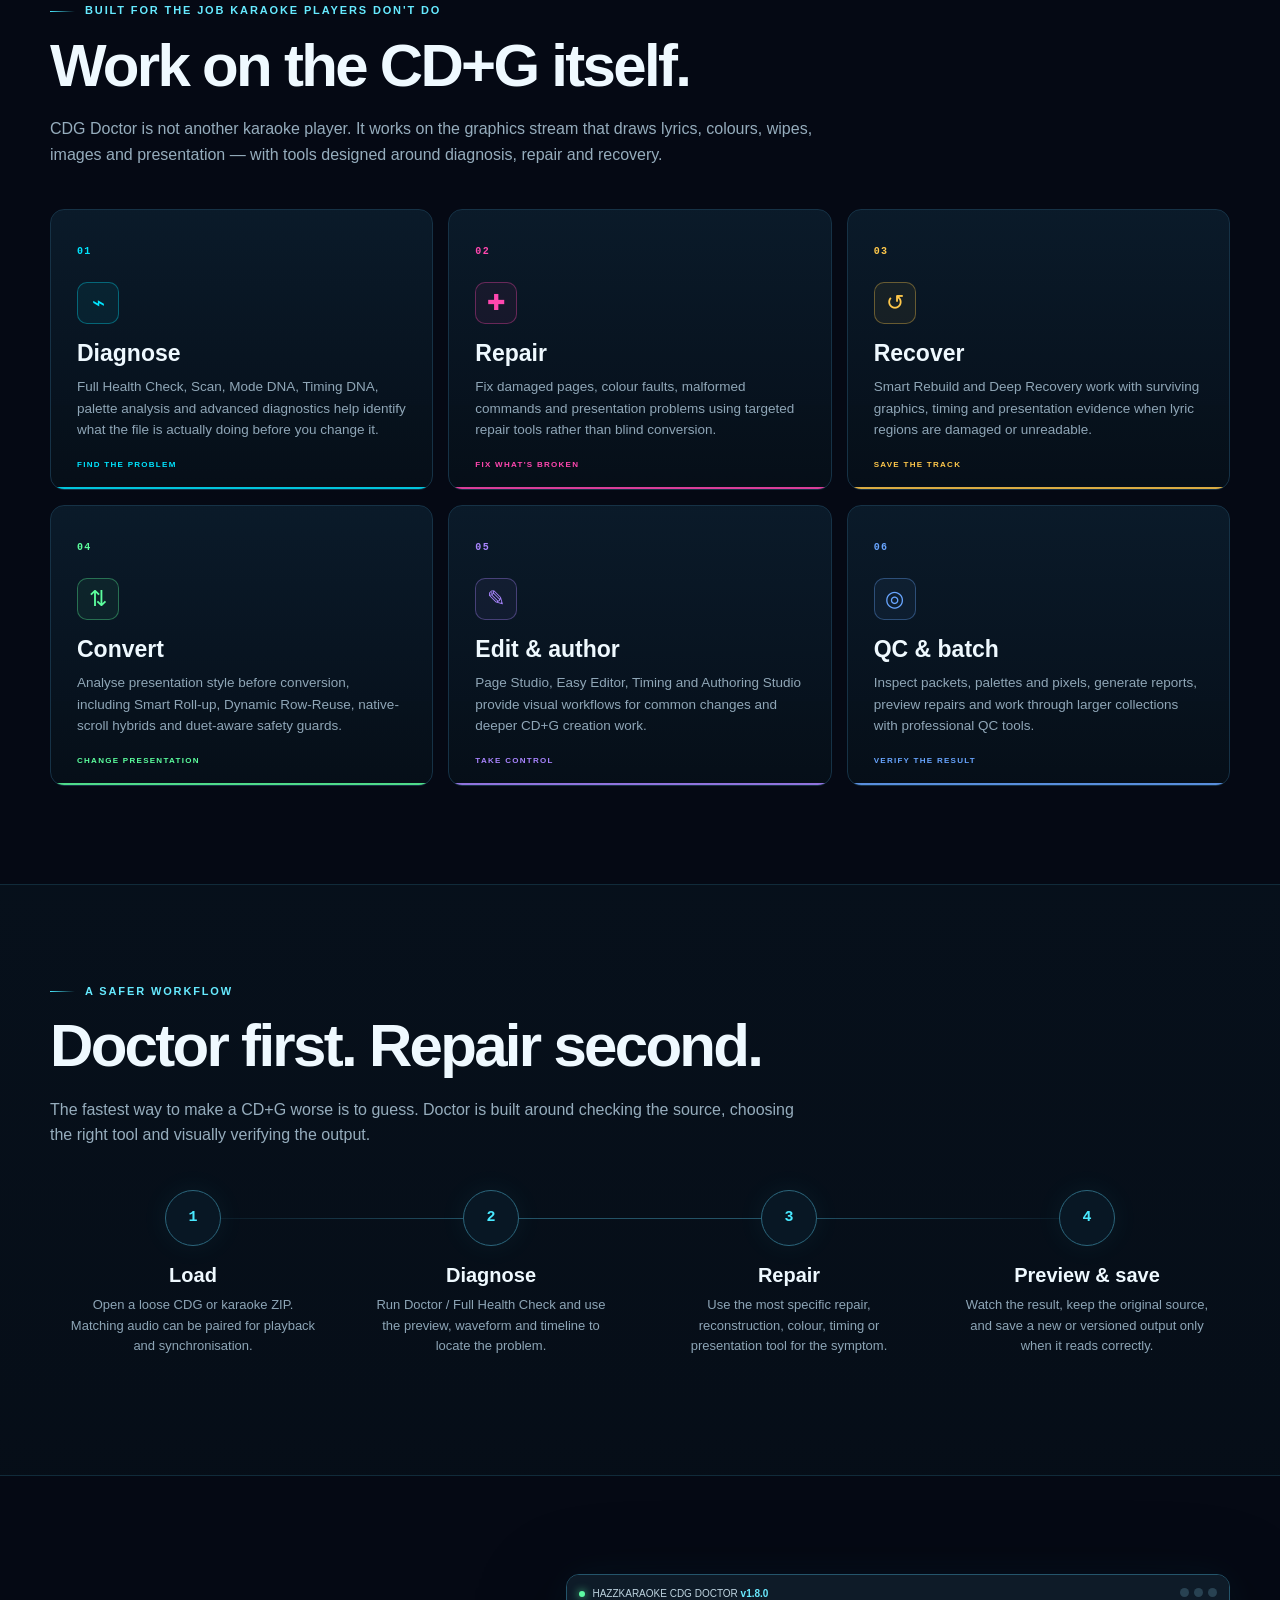
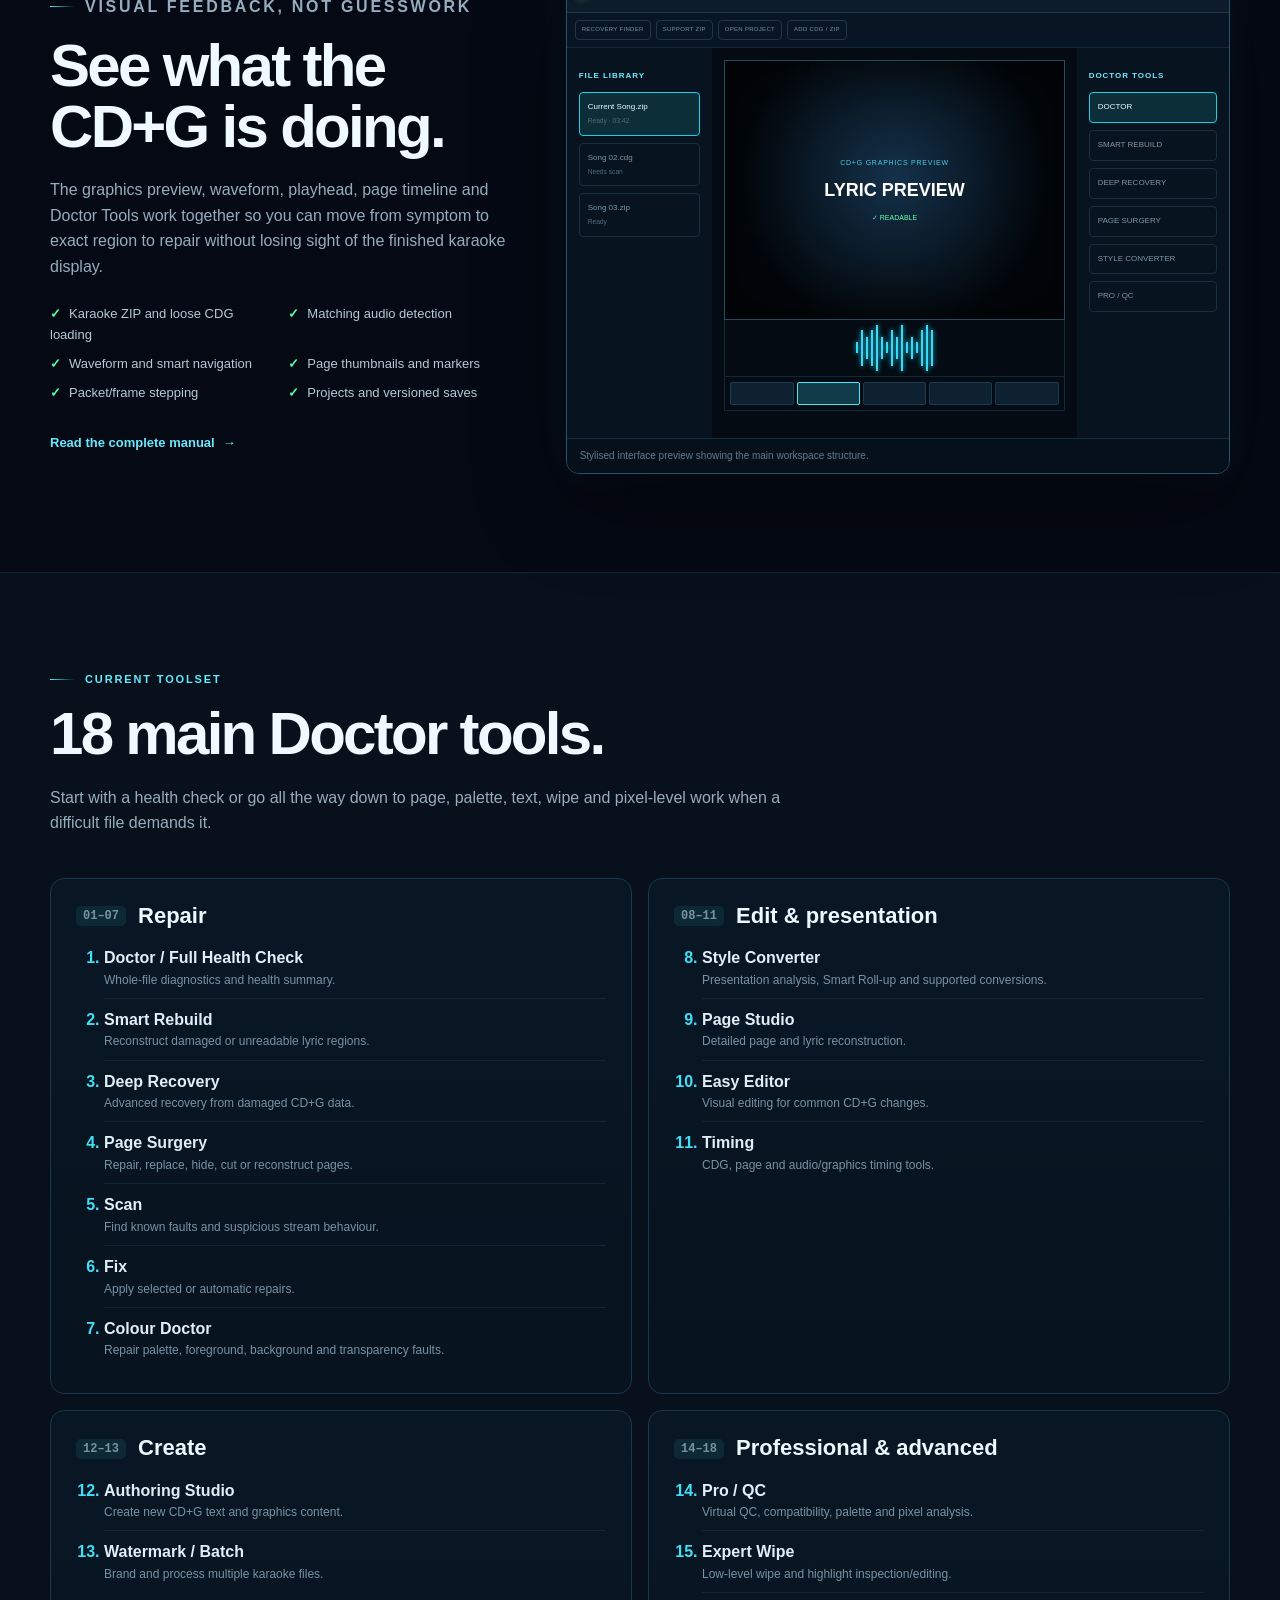
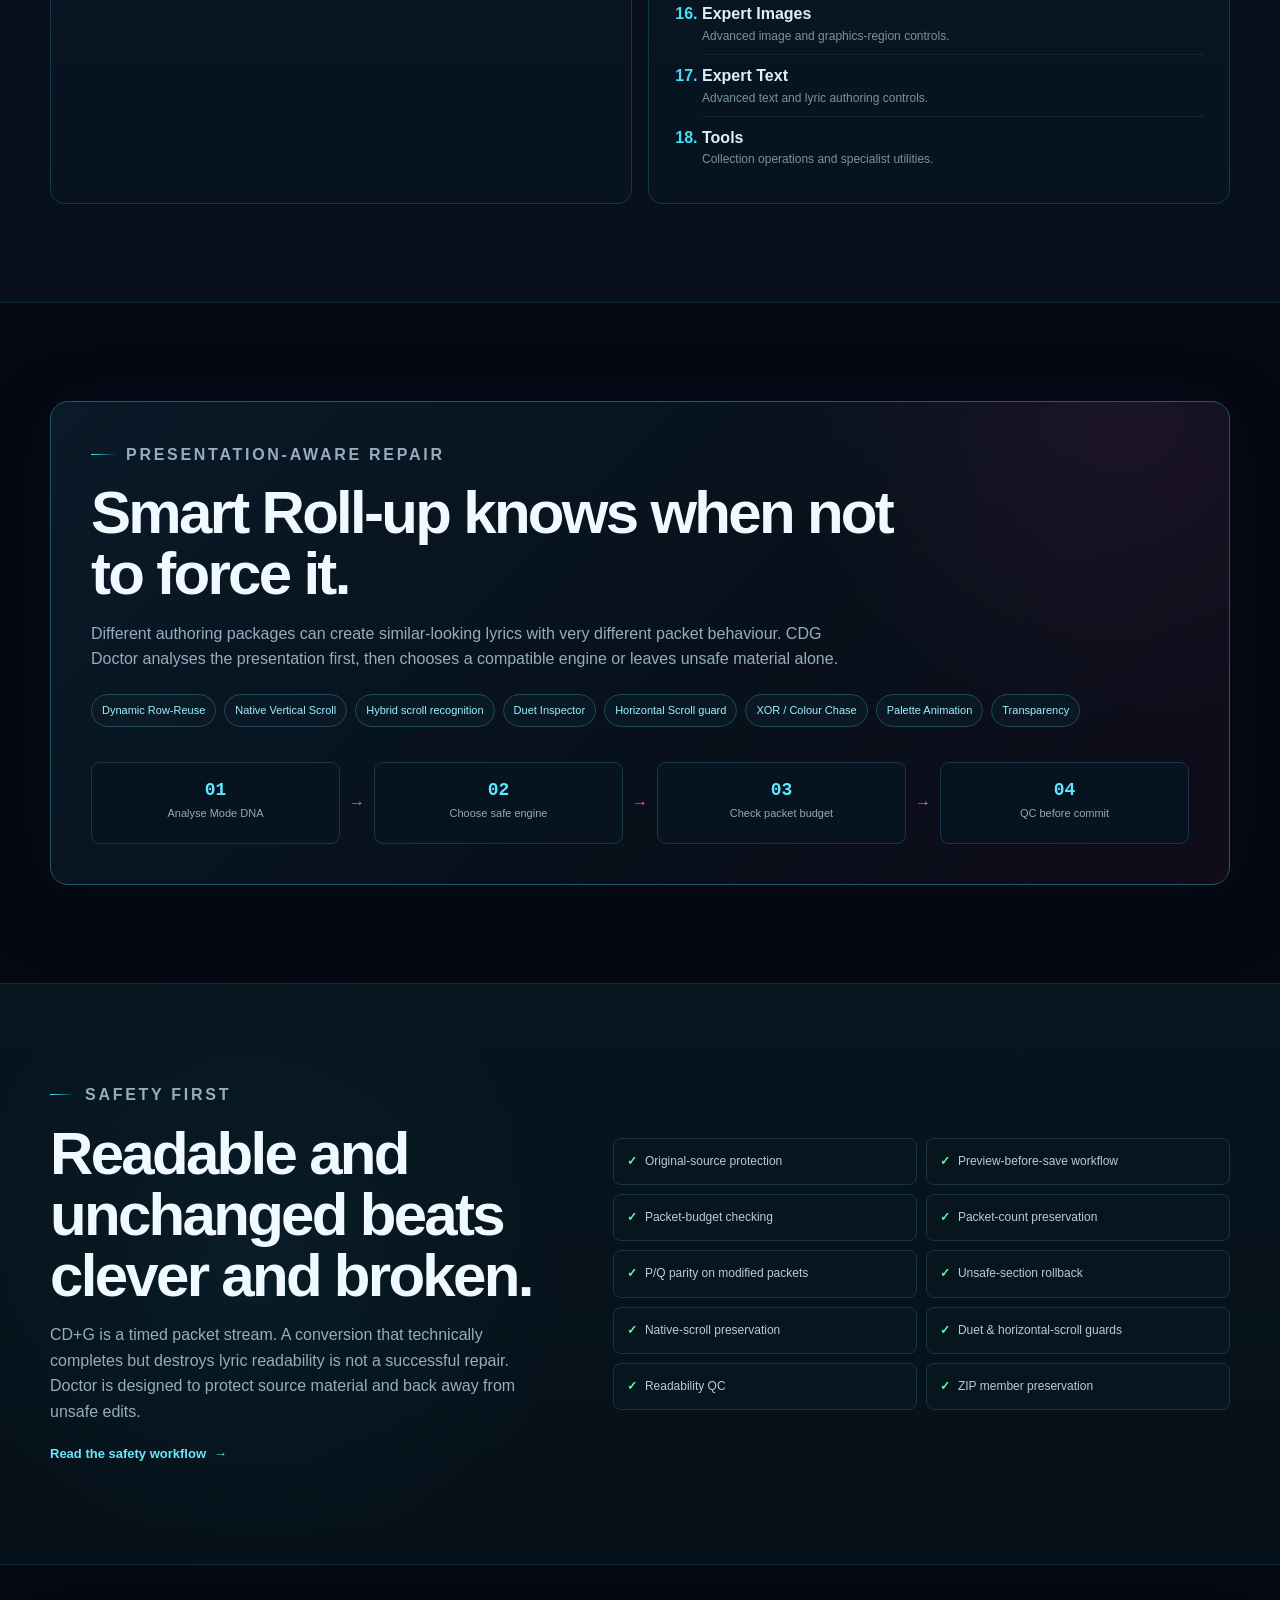
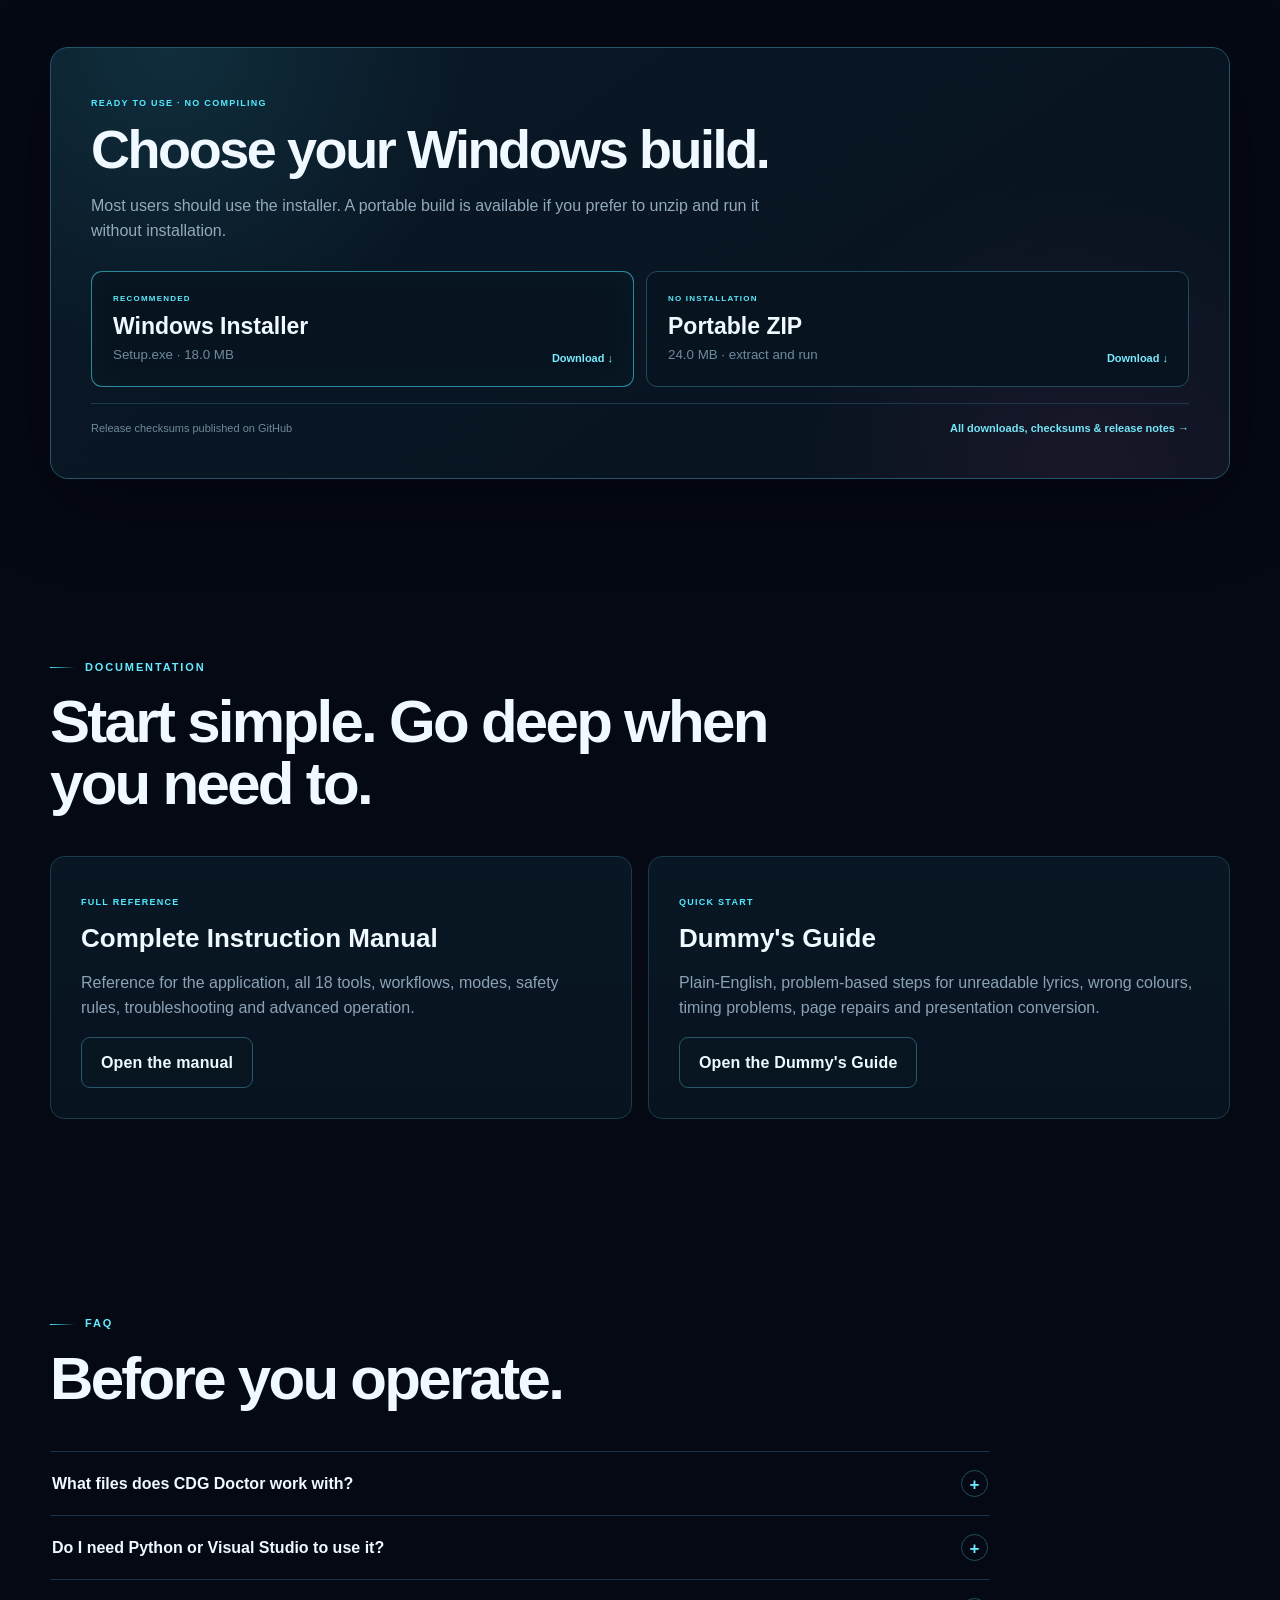
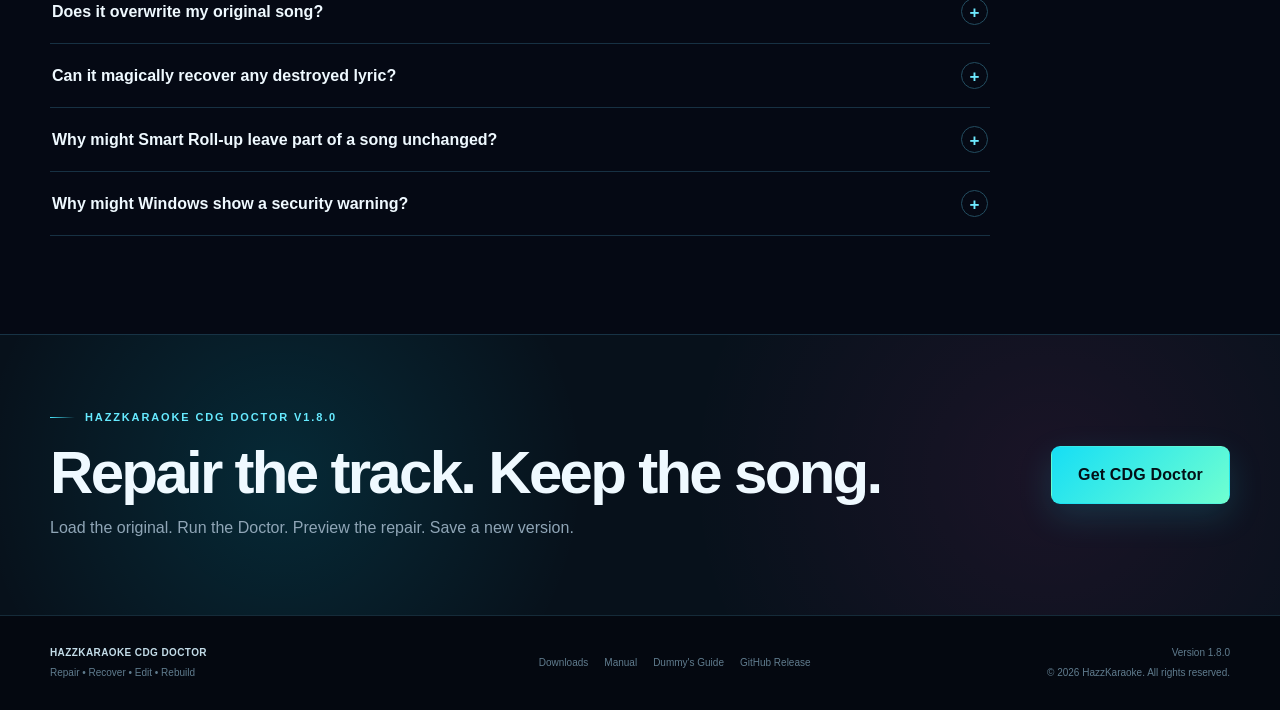
==== commit 0407afca: "Publish CDG Doctor v1.8.0 website" ====
--- a/index.html
+++ b/index.html
@@ -15,23 +15,23 @@
   <meta property="og:description" content="A specialist Windows repair workstation for CD+G and MP3+G karaoke graphics.">
   <meta property="og:image" content="https://harryoke.github.io/harryoke-kunitoki/assets/hazzkaraoke-cdg-doctor-logo.png">
   <meta name="twitter:card" content="summary_large_image">
-  <meta name="twitter:title" content="HazzKaraoke CDG Doctor v1.7.1">
+  <meta name="twitter:title" content="HazzKaraoke CDG Doctor v1.8.0">
   <meta name="twitter:description" content="Repair, recover, edit, rebuild and QC CD+G karaoke graphics on Windows.">
   <meta name="twitter:image" content="https://harryoke.github.io/harryoke-kunitoki/assets/hazzkaraoke-cdg-doctor-logo.png">
   <title>HazzKaraoke CDG Doctor | CD+G Repair & Recovery for Windows</title>
   <link rel="stylesheet" href="styles.css">
-  <script defer src="script.js?v=demo-video1"></script>
+  <script defer src="script.js?v=v180"></script>
   <script type="application/ld+json">
   {
     "@context":"https://schema.org",
     "@type":"SoftwareApplication",
     "name":"HazzKaraoke CDG Doctor",
-    "softwareVersion":"1.7.1",
+    "softwareVersion":"1.8.0",
     "operatingSystem":"Windows",
     "applicationCategory":"UtilitiesApplication",
     "description":"A specialist Windows workstation for diagnosing, repairing, recovering, editing and converting CD+G and MP3+G karaoke graphics.",
     "url":"https://harryoke.github.io/harryoke-kunitoki/",
-    "downloadUrl":"https://github.com/harryoke/harryoke-kunitoki/releases/download/V1.7.1/HazzKaraoke_CDG_Doctor_v1.7.1_Setup.exe"
+    "downloadUrl":"https://github.com/harryoke/harryoke-kunitoki/releases/download/V1.8.0/HazzKaraoke_CDG_Doctor_v1.8.0_Setup.exe"
   }
   </script>
 </head>
@@ -43,7 +43,7 @@
 
   <div class="release-bar">
     <div class="shell release-bar-inner">
-      <span><i class="status-dot"></i><strong>v1.7.1 is available now</strong> — precompiled Windows installer and portable build</span>
+      <span><i class="status-dot"></i><strong>v1.8.0 is available now</strong> — precompiled Windows installer and portable build</span>
       <a href="download.html">View downloads <span aria-hidden="true">→</span></a>
     </div>
   </div>
@@ -60,7 +60,7 @@
       <a href="#toolset">Tools</a>
       <a href="#safety">Safety</a>
       <a href="#manuals">Manuals</a>
-      <a class="nav-download" href="download.html">Download v1.7.1</a>
+      <a class="nav-download" href="download.html">Download v1.8.0</a>
     </nav>
   </header>
 
@@ -71,13 +71,13 @@
         <h1>Got a broken karaoke track?<br><span>Don't remake it. Doctor it.</span></h1>
         <p class="hero-lead">Diagnose, repair, recover, edit, rebuild and convert CD+G and MP3+G karaoke graphics with a Windows workstation built specifically for the graphics stream.</p>
         <div class="hero-actions">
-          <a class="button button-primary button-download" href="https://github.com/harryoke/harryoke-kunitoki/releases/download/V1.7.1/HazzKaraoke_CDG_Doctor_v1.7.1_Setup.exe">
-            <span class="button-icon" aria-hidden="true">↓</span><span>Download Windows Installer<small>v1.7.1 • precompiled • 16.7 MB</small></span>
+          <a class="button button-primary button-download" href="https://github.com/harryoke/harryoke-kunitoki/releases/download/V1.8.0/HazzKaraoke_CDG_Doctor_v1.8.0_Setup.exe">
+            <span class="button-icon" aria-hidden="true">↓</span><span>Download Windows Installer<small>v1.8.0 • precompiled • 18.0 MB</small></span>
           </a>
           <a class="button button-secondary" href="#features">Explore CDG Doctor</a>
         </div>
         <div class="trust-row" aria-label="Release facts">
-          <span><b>158</b> tests passed</span>
+          <span><b>190</b> tests passed</span>
           <span><b>18</b> main tools</span>
           <span><b>Portable</b> build available</span>
           <span><b>SHA-256</b> checksums</span>
@@ -89,7 +89,7 @@
           <div class="logo-halo" aria-hidden="true"></div>
           <img class="hero-brand-logo" src="assets/hazzkaraoke-cdg-doctor-logo.png" alt="Hazz Karaoke CD+G Doctor" width="400" height="219" fetchpriority="high">
           <div class="hero-release-card">
-            <div><span>WINDOWS RELEASE</span><strong>v1.7.1</strong></div>
+            <div><span>WINDOWS RELEASE</span><strong>v1.8.0</strong></div>
             <a href="download.html">Installer · Portable · Source <span aria-hidden="true">→</span></a>
           </div>
         </div>
@@ -118,7 +118,7 @@
         <article class="feature-card accent-cyan reveal"><span class="feature-number">01</span><div class="feature-icon">⌁</div><h3>Diagnose</h3><p>Full Health Check, Scan, Mode DNA, Timing DNA, palette analysis and advanced diagnostics help identify what the file is actually doing before you change it.</p><span class="feature-label">FIND THE PROBLEM</span></article>
         <article class="feature-card accent-pink reveal"><span class="feature-number">02</span><div class="feature-icon">✚</div><h3>Repair</h3><p>Fix damaged pages, colour faults, malformed commands and presentation problems using targeted repair tools rather than blind conversion.</p><span class="feature-label">FIX WHAT'S BROKEN</span></article>
         <article class="feature-card accent-yellow reveal"><span class="feature-number">03</span><div class="feature-icon">↺</div><h3>Recover</h3><p>Smart Rebuild and Deep Recovery work with surviving graphics, timing and presentation evidence when lyric regions are damaged or unreadable.</p><span class="feature-label">SAVE THE TRACK</span></article>
-        <article class="feature-card accent-green reveal"><span class="feature-number">04</span><div class="feature-icon">⇅</div><h3>Convert</h3><p>Analyse presentation style before conversion, including Smart Roll-up, Dynamic Row-Reuse routing and safety guards for incompatible material.</p><span class="feature-label">CHANGE PRESENTATION</span></article>
+        <article class="feature-card accent-green reveal"><span class="feature-number">04</span><div class="feature-icon">⇅</div><h3>Convert</h3><p>Analyse presentation style before conversion, including Smart Roll-up, Dynamic Row-Reuse, native-scroll hybrids and duet-aware safety guards.</p><span class="feature-label">CHANGE PRESENTATION</span></article>
         <article class="feature-card accent-violet reveal"><span class="feature-number">05</span><div class="feature-icon">✎</div><h3>Edit & author</h3><p>Page Studio, Easy Editor, Timing and Authoring Studio provide visual workflows for common changes and deeper CD+G creation work.</p><span class="feature-label">TAKE CONTROL</span></article>
         <article class="feature-card accent-blue reveal"><span class="feature-number">06</span><div class="feature-icon">◎</div><h3>QC & batch</h3><p>Inspect packets, palettes and pixels, generate reports, preview repairs and work through larger collections with professional QC tools.</p><span class="feature-label">VERIFY THE RESULT</span></article>
       </div>
@@ -151,7 +151,7 @@
         <a class="text-link" href="manual.html">Read the complete manual <span aria-hidden="true">→</span></a>
       </div>
       <figure class="app-frame reveal" aria-label="Stylised CDG Doctor interface preview">
-        <div class="mock-titlebar"><span><i class="window-dot"></i> HAZZKARAOKE CDG DOCTOR <b>v1.7.1</b></span><div><i></i><i></i><i></i></div></div>
+        <div class="mock-titlebar"><span><i class="window-dot"></i> HAZZKARAOKE CDG DOCTOR <b>v1.8.0</b></span><div><i></i><i></i><i></i></div></div>
         <div class="mock-toolbar"><span>RECOVERY FINDER</span><span>SUPPORT ZIP</span><span>OPEN PROJECT</span><span>ADD CDG / ZIP</span></div>
         <div class="mock-body">
           <aside class="mock-files"><b>FILE LIBRARY</b><span class="active">Current Song.zip<small>Ready · 03:42</small></span><span>Song 02.cdg<small>Needs scan</small></span><span>Song 03.zip<small>Ready</small></span></aside>
@@ -174,7 +174,7 @@
 
     <section class="section shell smart-section">
       <div class="smart-panel reveal">
-        <div class="smart-copy"><p class="eyebrow"><span class="eyebrow-line"></span> PRESENTATION-AWARE REPAIR</p><h2>Smart Roll-up knows when not to force it.</h2><p>Different authoring packages can create similar-looking lyrics with very different packet behaviour. CDG Doctor analyses the presentation first, then chooses a compatible engine or leaves unsafe material alone.</p><div class="pill-row"><span>Dynamic Row-Reuse</span><span>Native Vertical Scroll</span><span>Horizontal Scroll guard</span><span>XOR / Colour Chase</span><span>Palette Animation</span><span>Transparency</span><span>Split-screen / duet guard</span></div></div>
+        <div class="smart-copy"><p class="eyebrow"><span class="eyebrow-line"></span> PRESENTATION-AWARE REPAIR</p><h2>Smart Roll-up knows when not to force it.</h2><p>Different authoring packages can create similar-looking lyrics with very different packet behaviour. CDG Doctor analyses the presentation first, then chooses a compatible engine or leaves unsafe material alone.</p><div class="pill-row"><span>Dynamic Row-Reuse</span><span>Native Vertical Scroll</span><span>Hybrid scroll recognition</span><span>Duet Inspector</span><span>Horizontal Scroll guard</span><span>XOR / Colour Chase</span><span>Palette Animation</span><span>Transparency</span></div></div>
         <div class="smart-flow"><div><strong>01</strong><span>Analyse Mode DNA</span></div><i>→</i><div><strong>02</strong><span>Choose safe engine</span></div><i>→</i><div><strong>03</strong><span>Check packet budget</span></div><i>→</i><div><strong>04</strong><span>QC before commit</span></div></div>
       </div>
     </section>
@@ -189,8 +189,8 @@
         <div class="download-home-panel reveal">
           <div class="download-home-copy"><span class="manual-badge">READY TO USE · NO COMPILING</span><h2>Choose your Windows build.</h2><p>Most users should use the installer. A portable build is available if you prefer to unzip and run it without installation.</p></div>
           <div class="download-options">
-            <a class="download-option primary" href="https://github.com/harryoke/harryoke-kunitoki/releases/download/V1.7.1/HazzKaraoke_CDG_Doctor_v1.7.1_Setup.exe"><span>RECOMMENDED</span><strong>Windows Installer</strong><small>Setup.exe · 16.7 MB</small><b>Download ↓</b></a>
-            <a class="download-option" href="https://github.com/harryoke/harryoke-kunitoki/releases/download/V1.7.1/HazzKaraoke_CDG_Doctor_v1.7.1_Portable.zip"><span>NO INSTALLATION</span><strong>Portable ZIP</strong><small>22.7 MB · extract and run</small><b>Download ↓</b></a>
+            <a class="download-option primary" href="https://github.com/harryoke/harryoke-kunitoki/releases/download/V1.8.0/HazzKaraoke_CDG_Doctor_v1.8.0_Setup.exe"><span>RECOMMENDED</span><strong>Windows Installer</strong><small>Setup.exe · 18.0 MB</small><b>Download ↓</b></a>
+            <a class="download-option" href="https://github.com/harryoke/harryoke-kunitoki/releases/download/V1.8.0/HazzKaraoke_CDG_Doctor_v1.8.0_Portable.zip"><span>NO INSTALLATION</span><strong>Portable ZIP</strong><small>24.0 MB · extract and run</small><b>Download ↓</b></a>
           </div>
           <div class="download-home-footer"><span>Release checksums published on GitHub</span><a href="download.html">All downloads, checksums & release notes →</a></div>
         </div>
@@ -210,13 +210,13 @@
         <details><summary>Does it overwrite my original song?<span>+</span></summary><p>The normal workflow uses a working/preview copy. Keep the original CDG, matching audio and original ZIP, and save finished work as a new or versioned output.</p></details>
         <details><summary>Can it magically recover any destroyed lyric?<span>+</span></summary><p>No. CD+G stores graphics commands, not a hidden text transcript. Recovery depends on what useful graphics, timing and presentation information still survives. When words are genuinely destroyed, you may need to provide the correct lyric text.</p></details>
         <details><summary>Why might Smart Roll-up leave part of a song unchanged?<span>+</span></summary><p>That is deliberate safety behaviour. If a section uses an unsupported presentation style or does not have enough safe CD+G packet budget, Doctor can preserve that source-authored section rather than forcing an unreadable conversion.</p></details>
-        <details><summary>Why might Windows show a security warning?<span>+</span></summary><p>The current v1.7.1 binaries are Authenticode-signed with a HazzKaraoke self-signed certificate rather than a certificate from a publicly trusted certificate authority, so SmartScreen or an Unknown Publisher warning may still appear on another PC.</p></details>
-      </div>
-    </section>
-
-    <section class="cta-section"><div class="shell cta-inner reveal"><div><p class="eyebrow"><span class="eyebrow-line"></span> HAZZKARAOKE CDG DOCTOR v1.7.1</p><h2>Repair the track. Keep the song.</h2><p>Load the original. Run the Doctor. Preview the repair. Save a new version.</p></div><a class="button button-primary button-large" href="download.html">Get CDG Doctor</a></div></section>
+        <details><summary>Why might Windows show a security warning?<span>+</span></summary><p>The current v1.8.0 binaries are Authenticode-signed with a HazzKaraoke self-signed certificate rather than a certificate from a publicly trusted certificate authority, so SmartScreen or an Unknown Publisher warning may still appear on another PC.</p></details>
+      </div>
+    </section>
+
+    <section class="cta-section"><div class="shell cta-inner reveal"><div><p class="eyebrow"><span class="eyebrow-line"></span> HAZZKARAOKE CDG DOCTOR v1.8.0</p><h2>Repair the track. Keep the song.</h2><p>Load the original. Run the Doctor. Preview the repair. Save a new version.</p></div><a class="button button-primary button-large" href="download.html">Get CDG Doctor</a></div></section>
   </main>
 
-  <footer class="site-footer"><div class="shell footer-inner"><div class="footer-brand"><strong>HAZZKARAOKE CDG DOCTOR</strong><span>Repair • Recover • Edit • Rebuild</span></div><div class="footer-links"><a href="download.html">Downloads</a><a href="manual.html">Manual</a><a href="quick-start.html">Dummy's Guide</a><a href="https://github.com/harryoke/harryoke-kunitoki/releases/tag/V1.7.1">GitHub Release</a></div><div class="footer-meta"><span>Version 1.7.1</span><span>© 2026 HazzKaraoke. All rights reserved.</span></div></div></footer>
+  <footer class="site-footer"><div class="shell footer-inner"><div class="footer-brand"><strong>HAZZKARAOKE CDG DOCTOR</strong><span>Repair • Recover • Edit • Rebuild</span></div><div class="footer-links"><a href="download.html">Downloads</a><a href="manual.html">Manual</a><a href="quick-start.html">Dummy's Guide</a><a href="https://github.com/harryoke/harryoke-kunitoki/releases/tag/V1.8.0">GitHub Release</a></div><div class="footer-meta"><span>Version 1.8.0</span><span>© 2026 HazzKaraoke. All rights reserved.</span></div></div></footer>
 </body>
 </html>
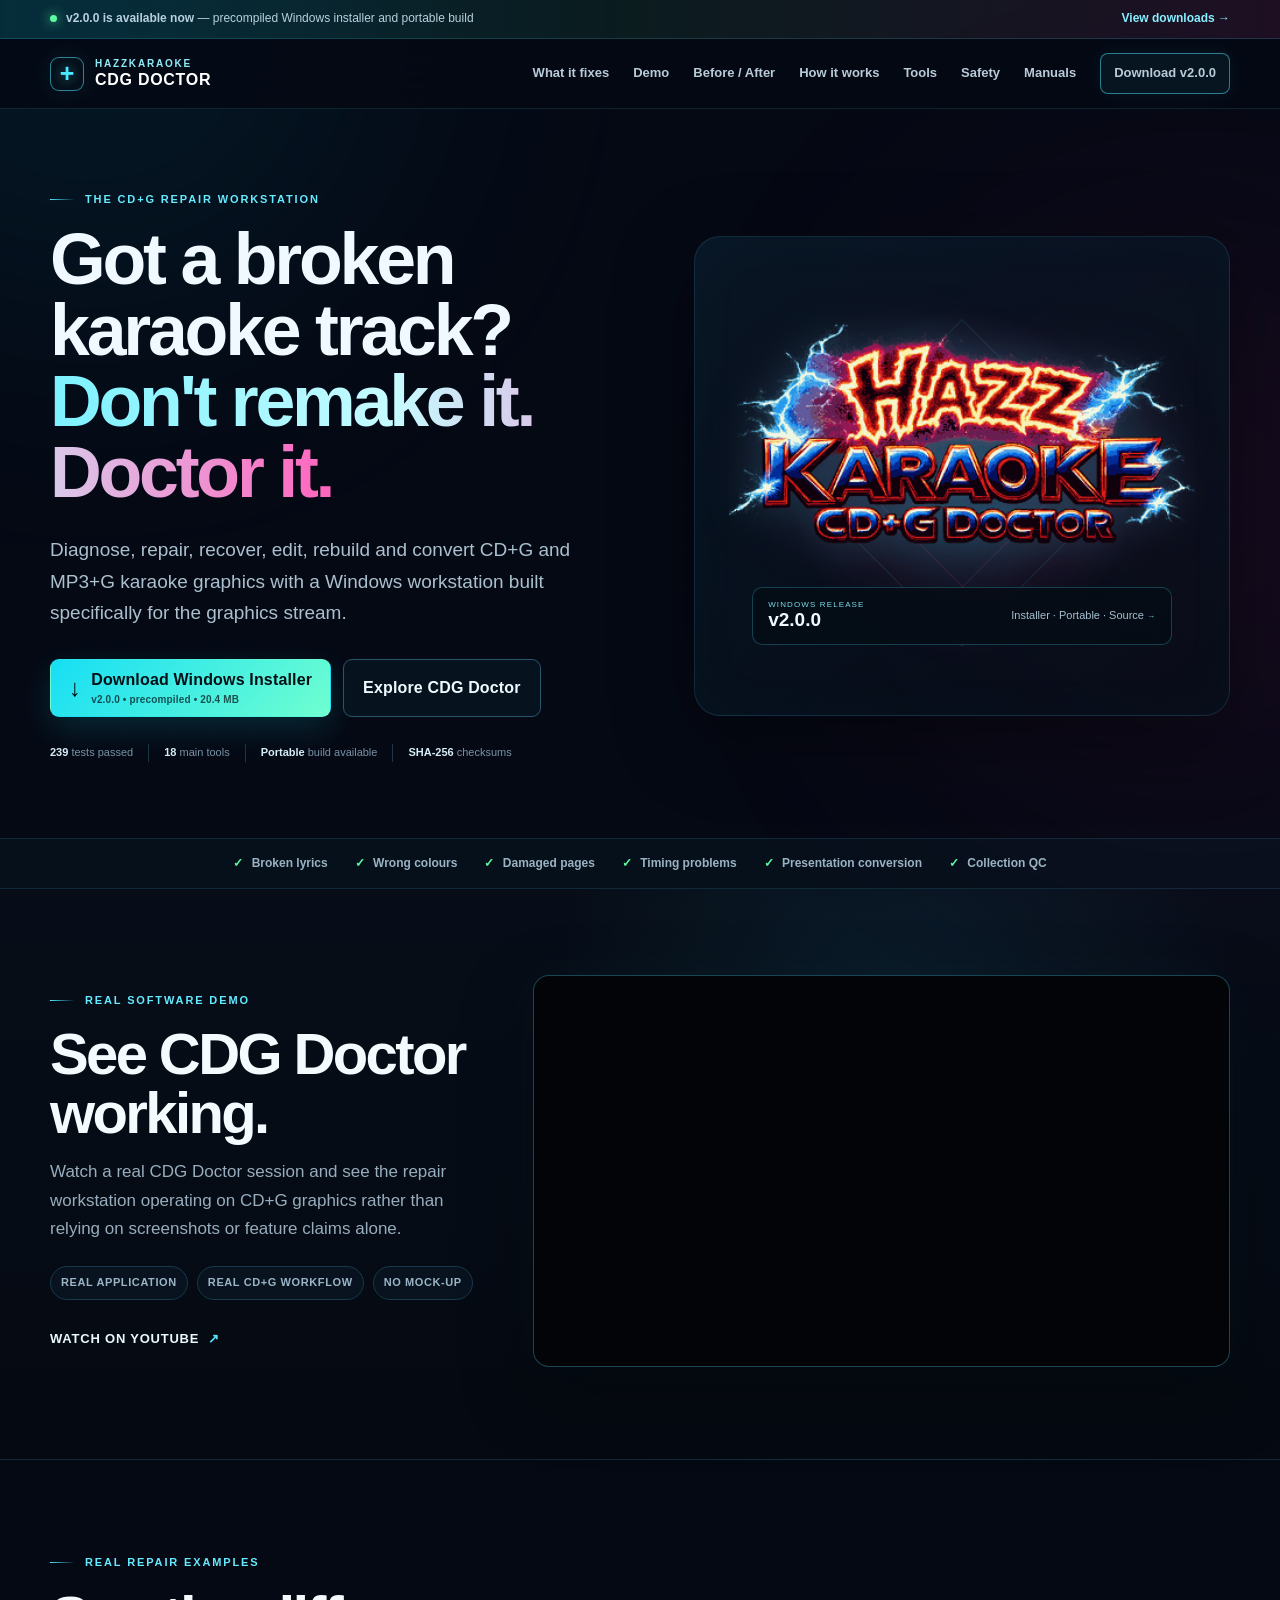
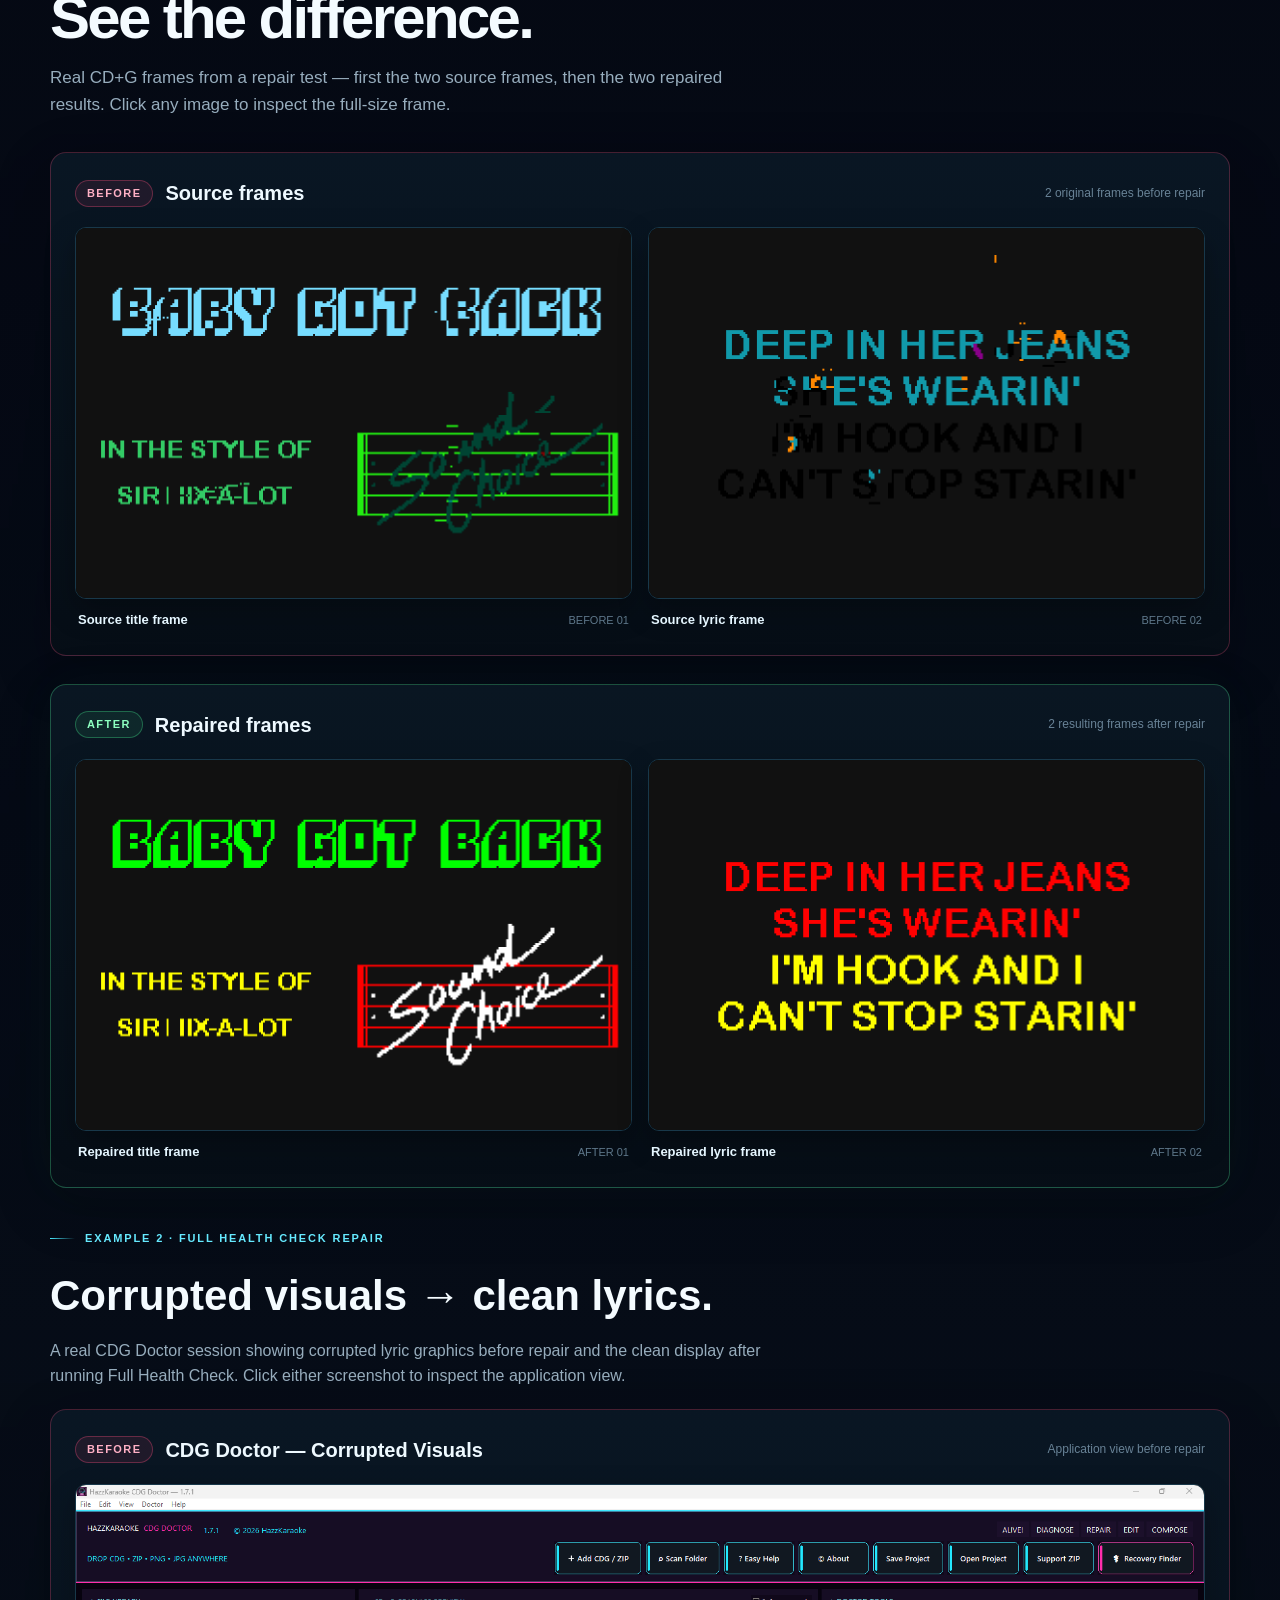
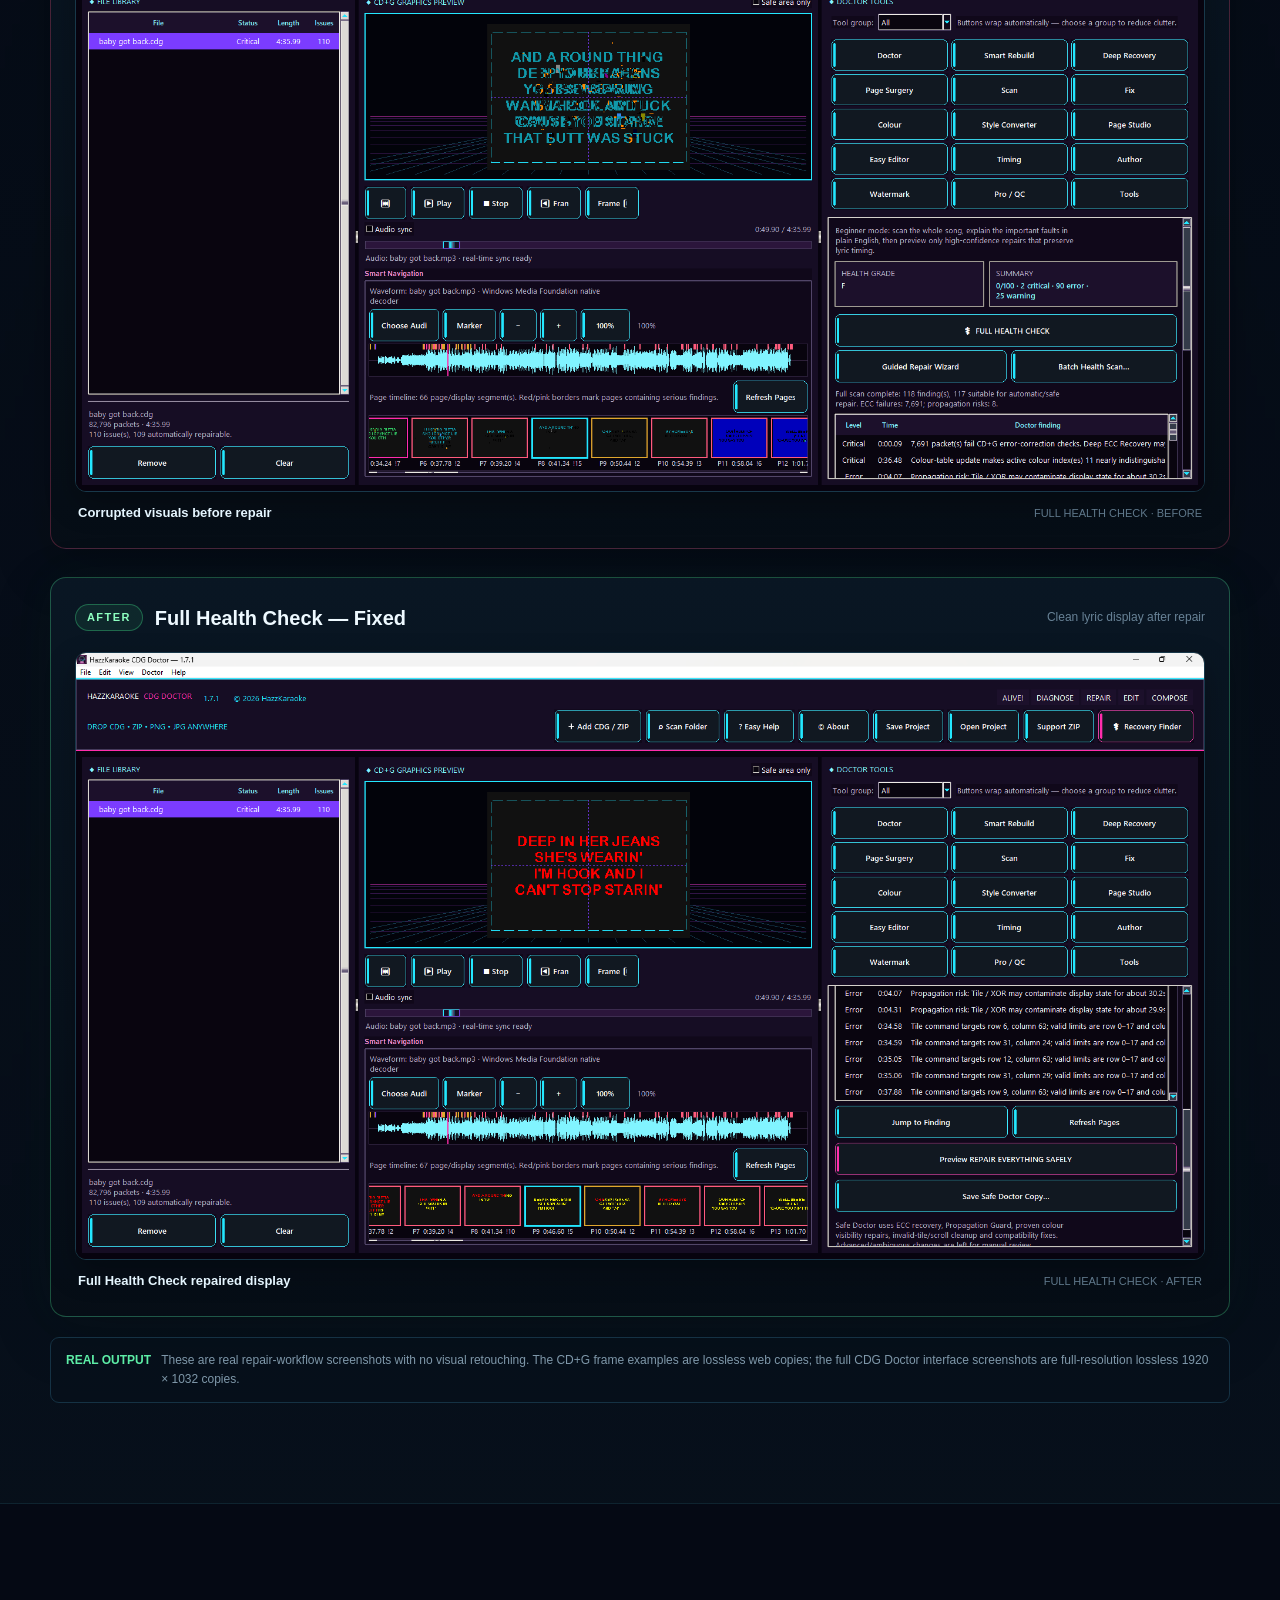
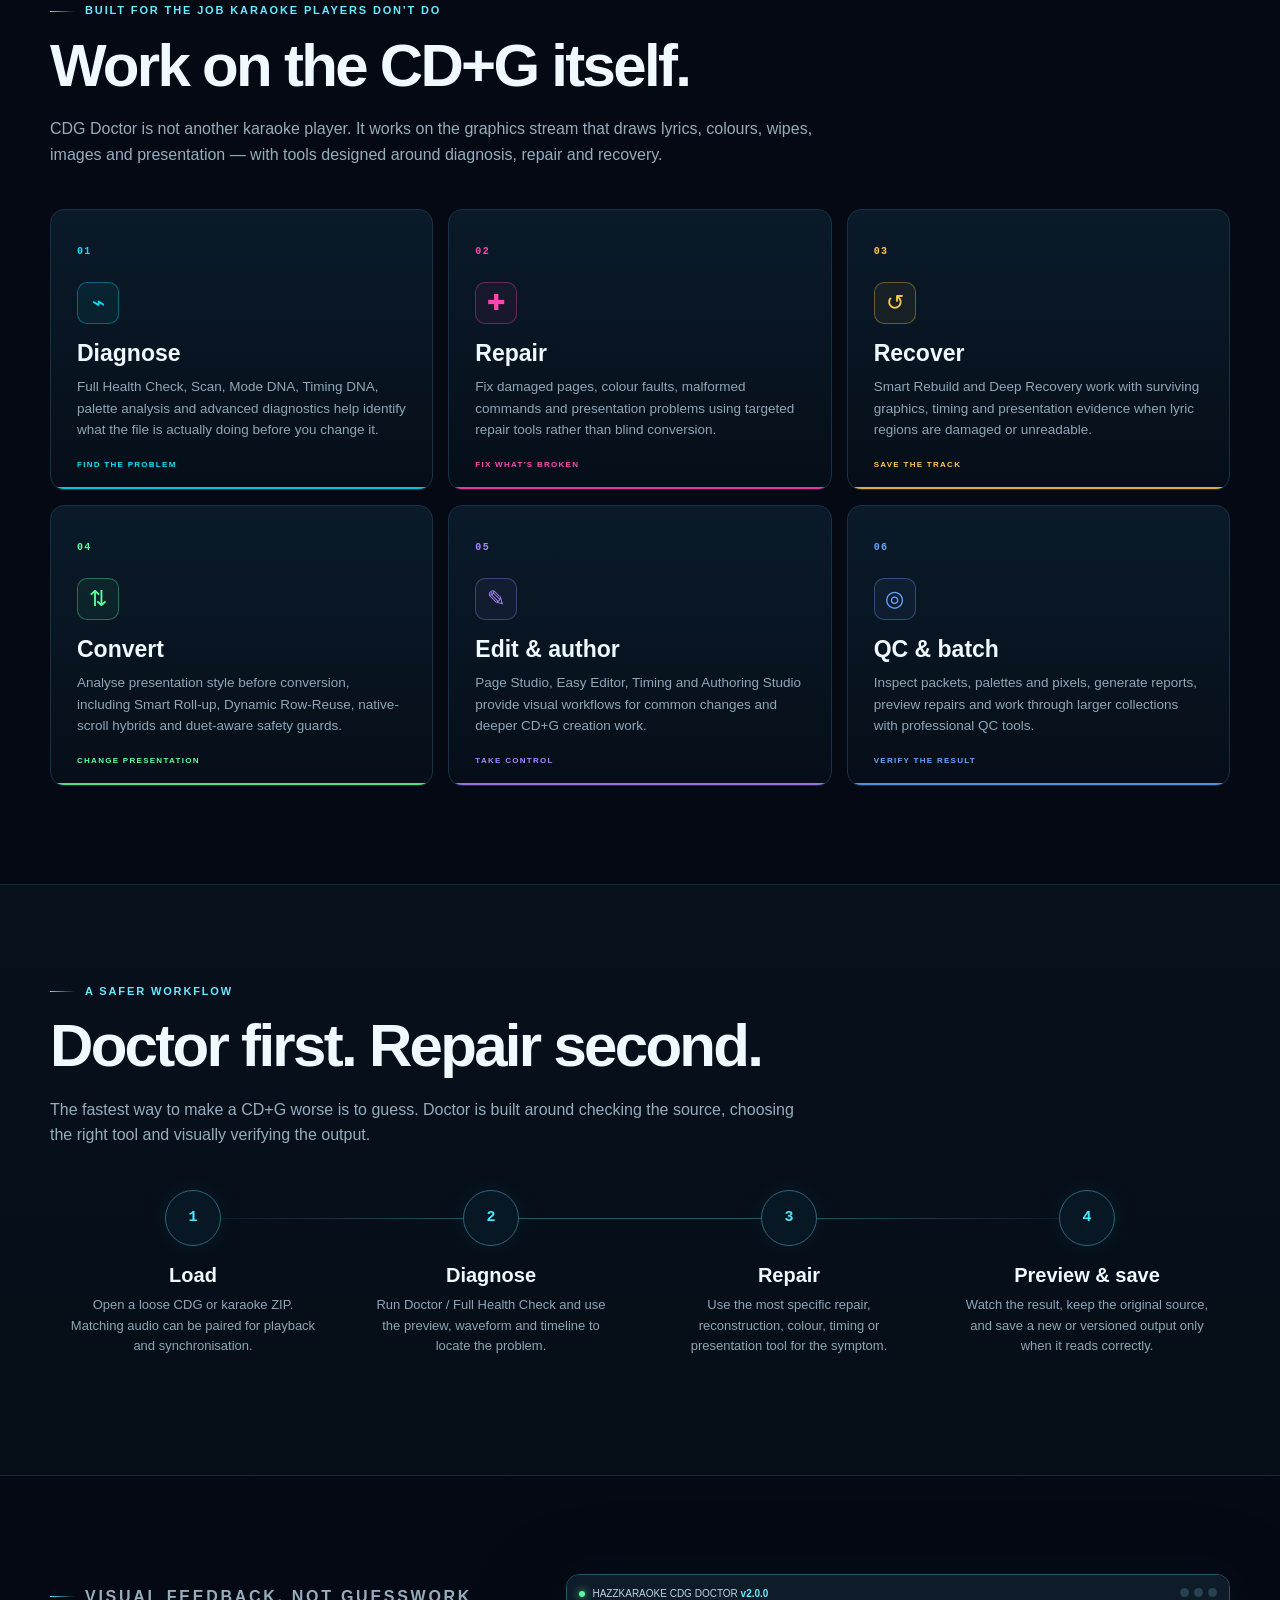
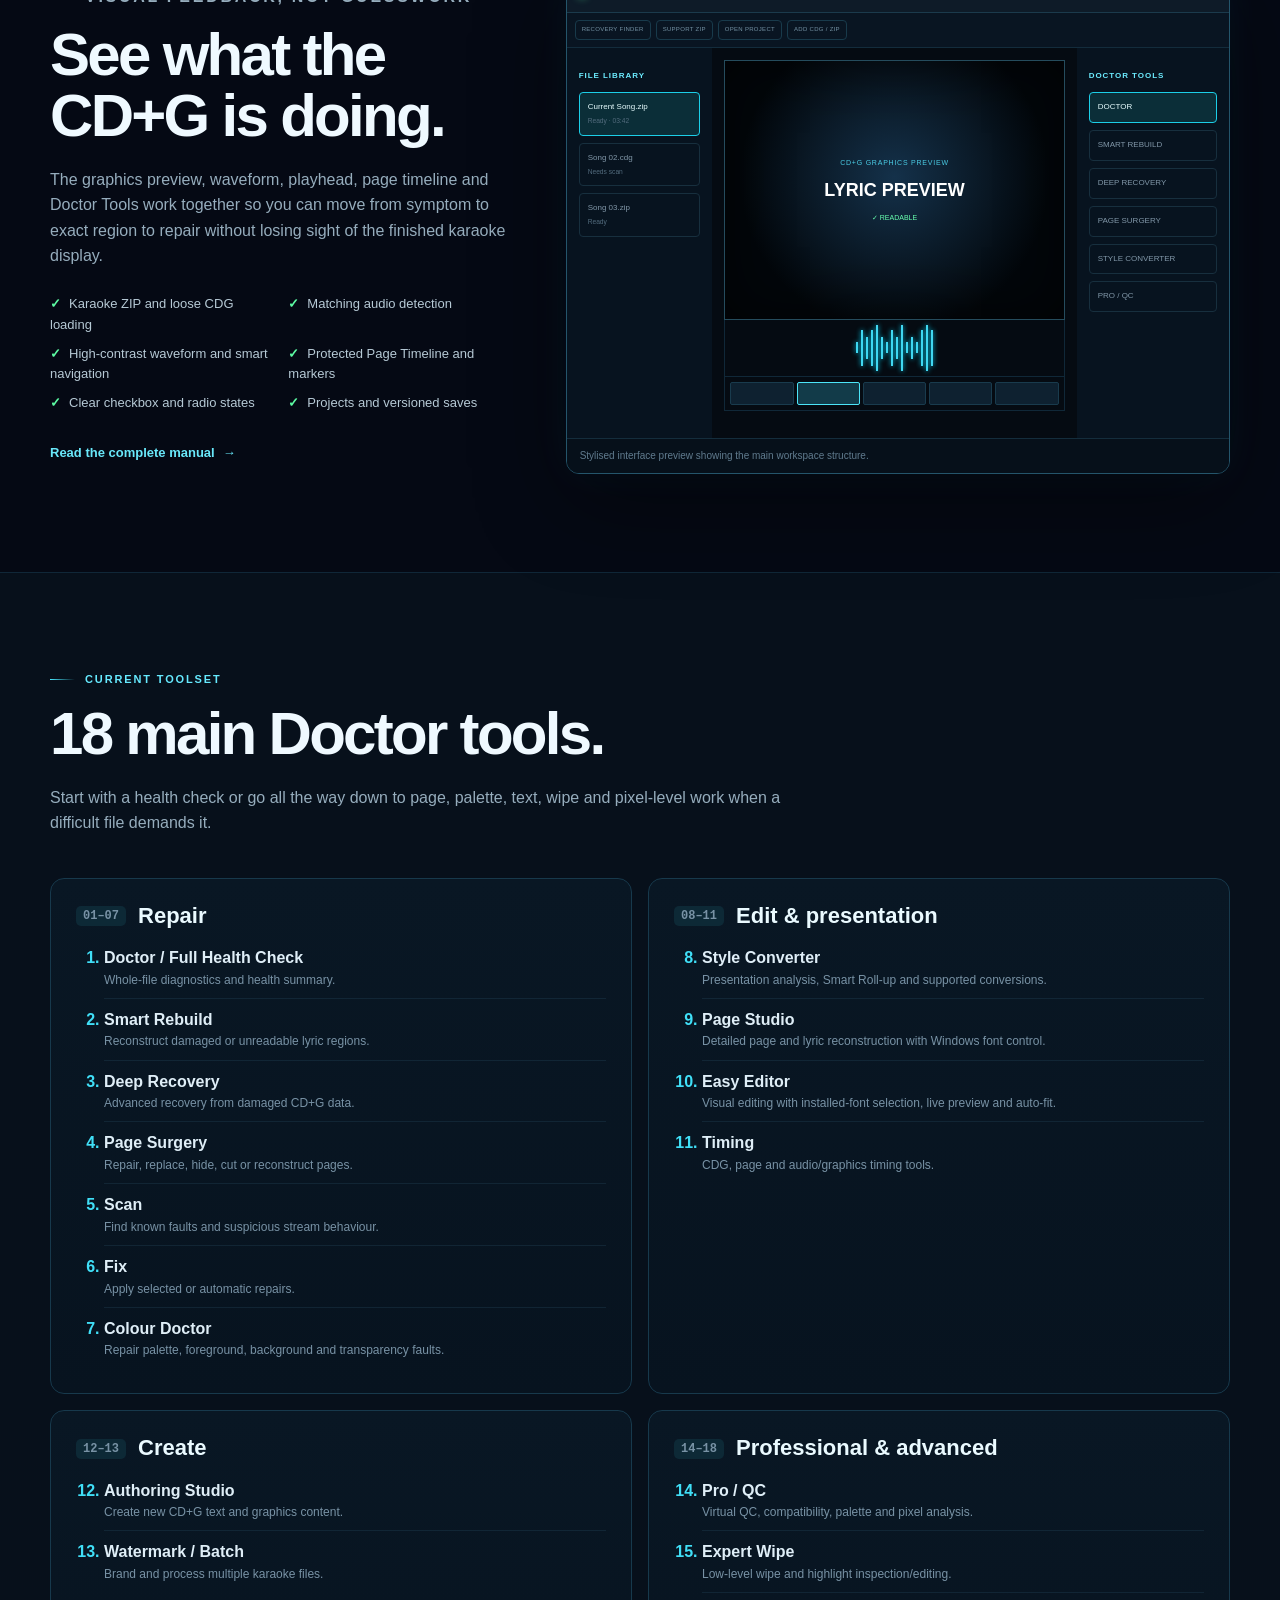
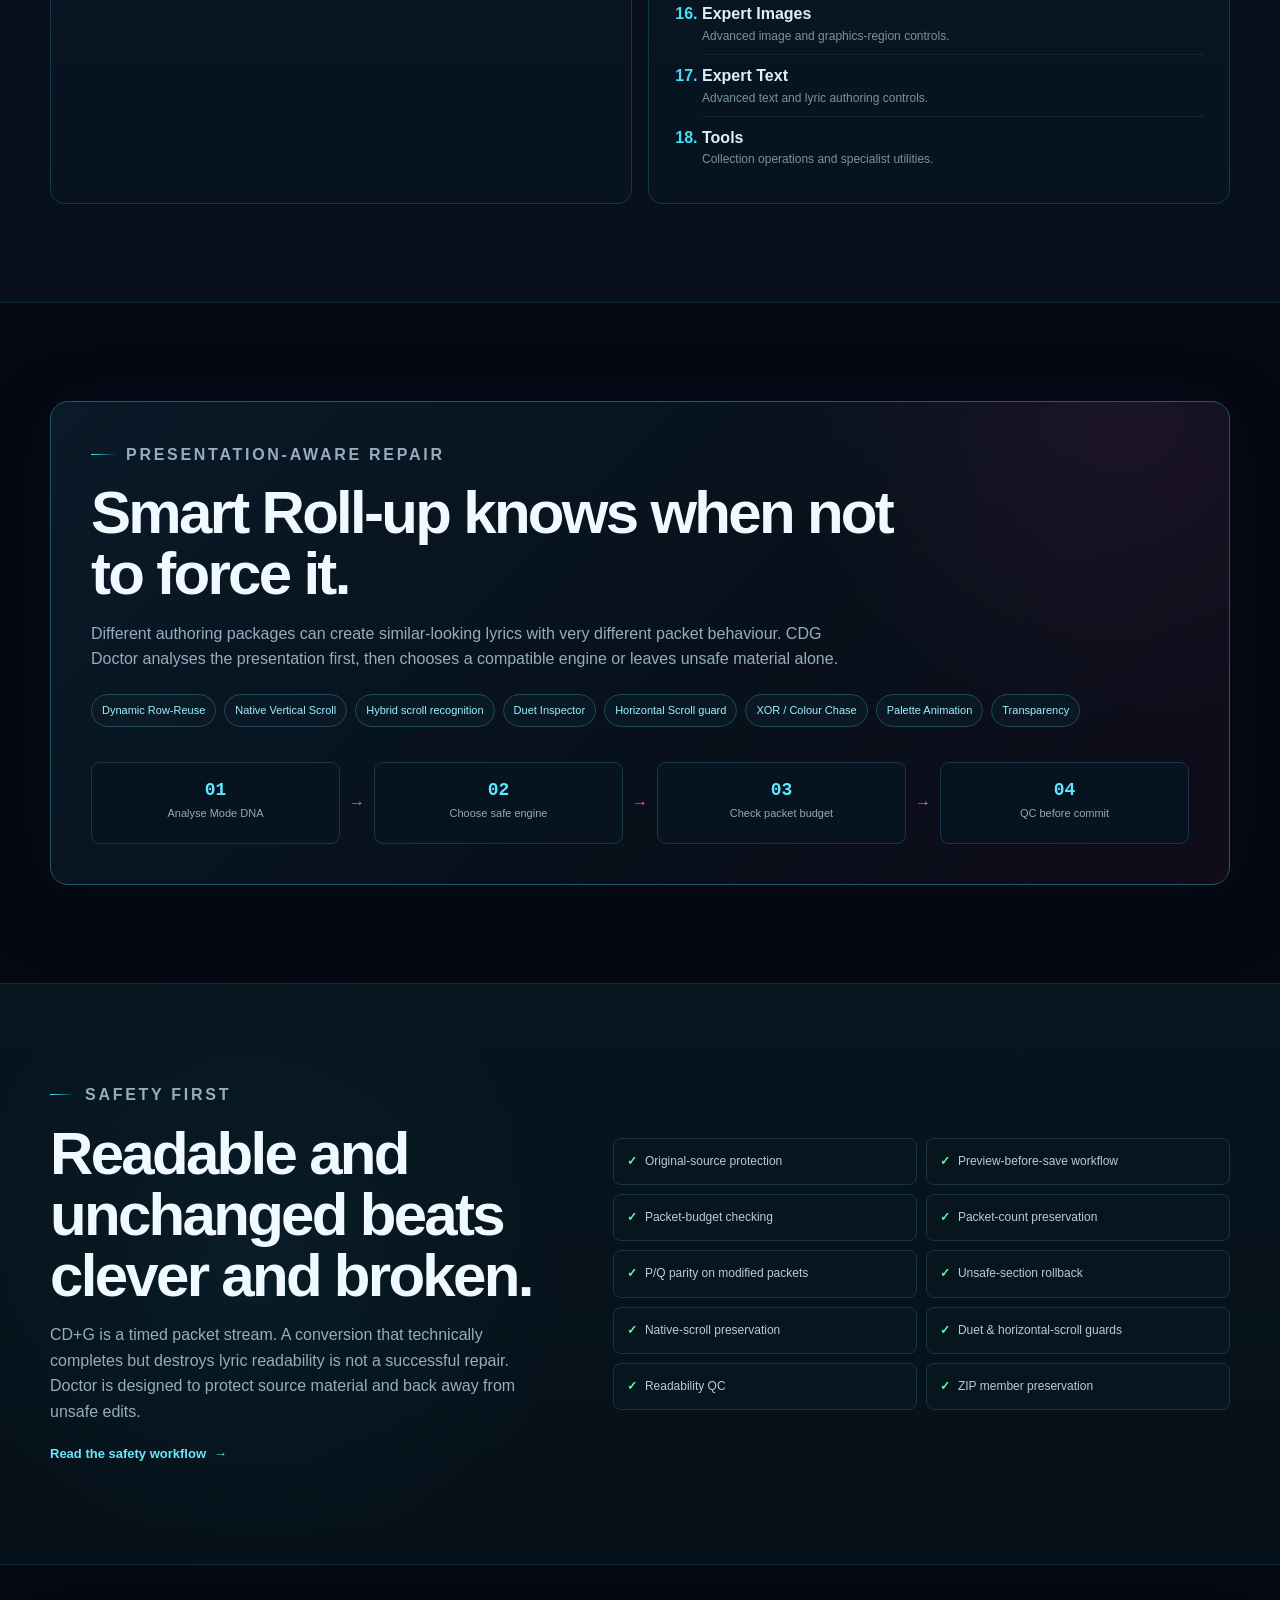
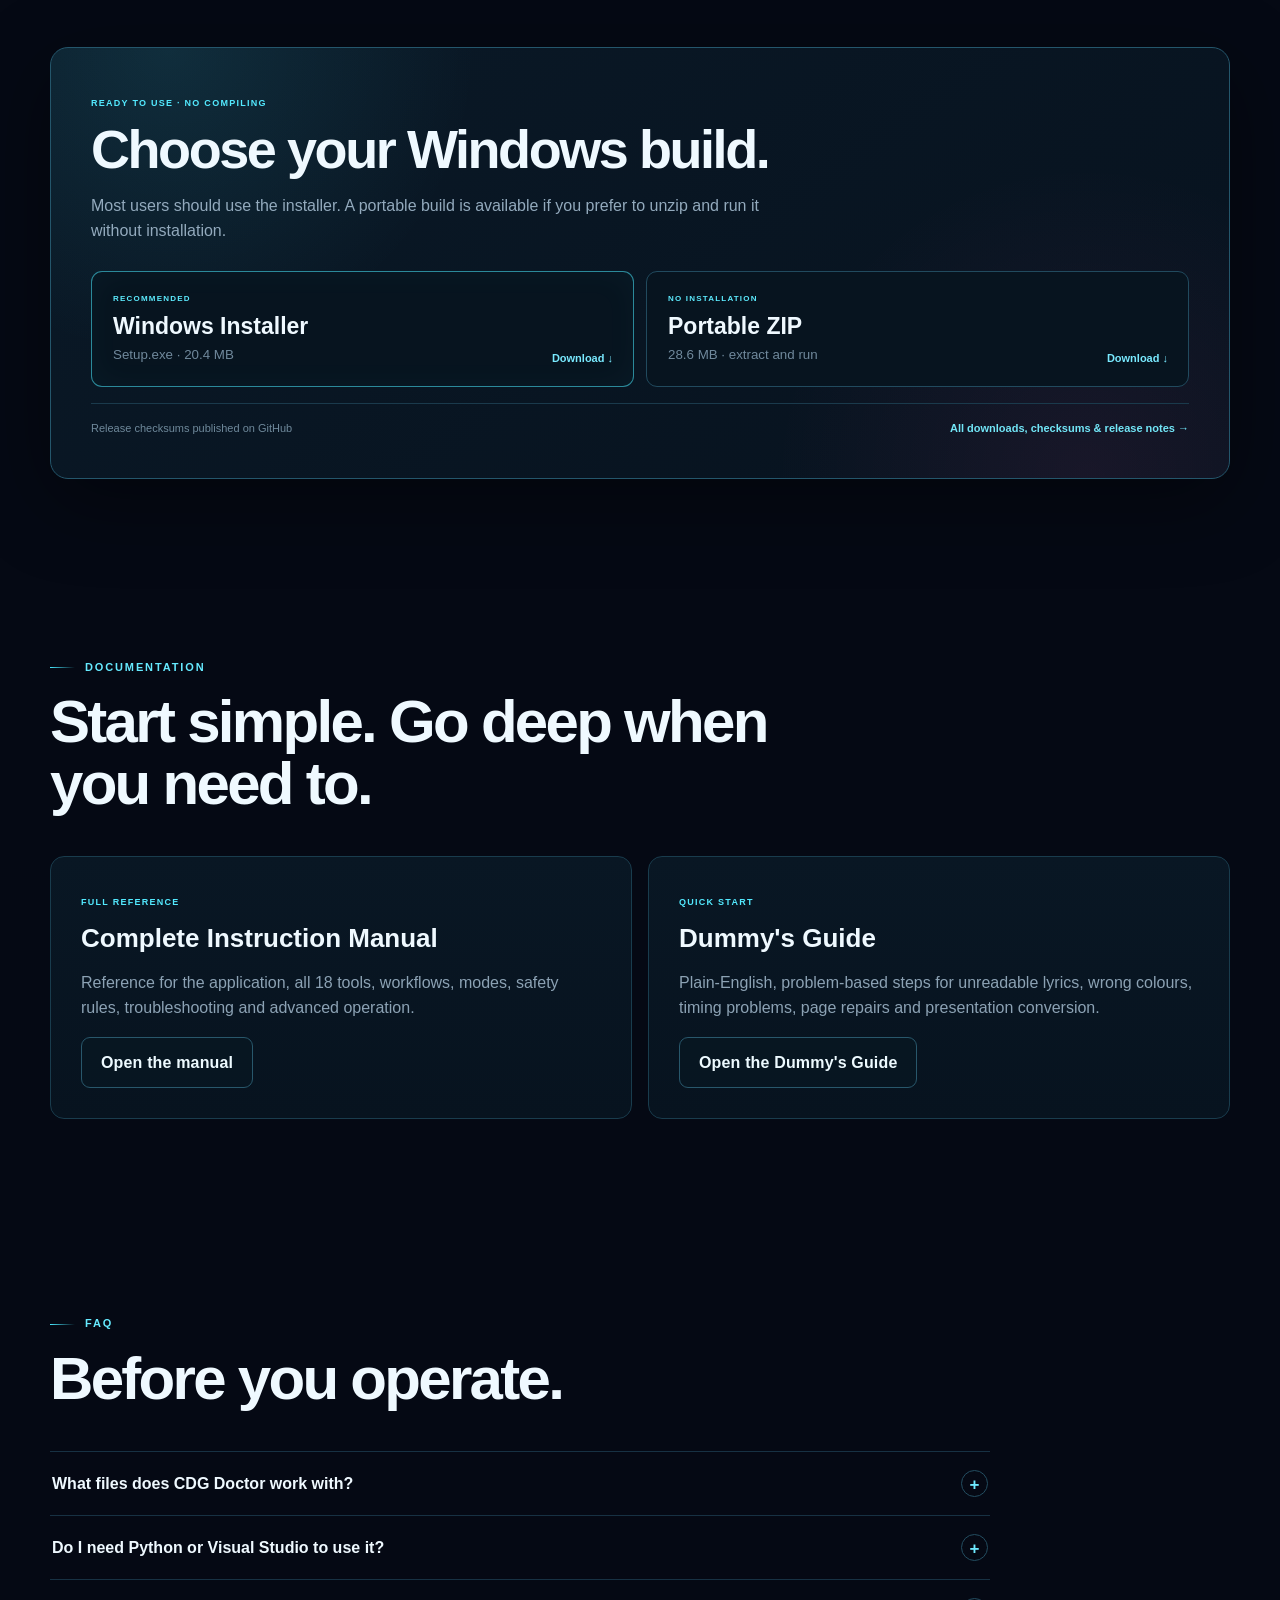
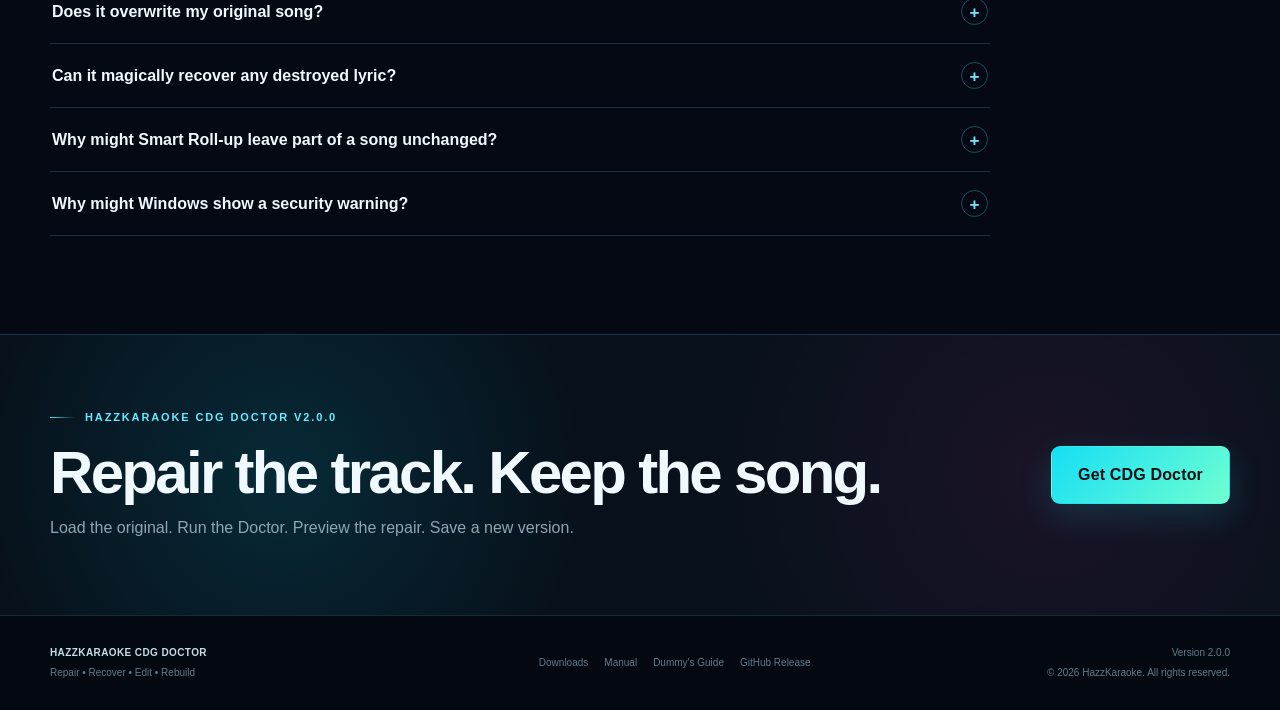
==== commit c5bc42ba: "Publish CDG Doctor v2.0.0 website" ====
--- a/index.html
+++ b/index.html
@@ -15,23 +15,23 @@
   <meta property="og:description" content="A specialist Windows repair workstation for CD+G and MP3+G karaoke graphics.">
   <meta property="og:image" content="https://harryoke.github.io/harryoke-kunitoki/assets/hazzkaraoke-cdg-doctor-logo.png">
   <meta name="twitter:card" content="summary_large_image">
-  <meta name="twitter:title" content="HazzKaraoke CDG Doctor v1.8.0">
+  <meta name="twitter:title" content="HazzKaraoke CDG Doctor v2.0.0">
   <meta name="twitter:description" content="Repair, recover, edit, rebuild and QC CD+G karaoke graphics on Windows.">
   <meta name="twitter:image" content="https://harryoke.github.io/harryoke-kunitoki/assets/hazzkaraoke-cdg-doctor-logo.png">
   <title>HazzKaraoke CDG Doctor | CD+G Repair & Recovery for Windows</title>
   <link rel="stylesheet" href="styles.css">
-  <script defer src="script.js?v=v180"></script>
+  <script defer src="script.js?v=v200"></script>
   <script type="application/ld+json">
   {
     "@context":"https://schema.org",
     "@type":"SoftwareApplication",
     "name":"HazzKaraoke CDG Doctor",
-    "softwareVersion":"1.8.0",
+    "softwareVersion":"2.0.0",
     "operatingSystem":"Windows",
     "applicationCategory":"UtilitiesApplication",
     "description":"A specialist Windows workstation for diagnosing, repairing, recovering, editing and converting CD+G and MP3+G karaoke graphics.",
     "url":"https://harryoke.github.io/harryoke-kunitoki/",
-    "downloadUrl":"https://github.com/harryoke/harryoke-kunitoki/releases/download/V1.8.0/HazzKaraoke_CDG_Doctor_v1.8.0_Setup.exe"
+    "downloadUrl":"https://github.com/harryoke/harryoke-kunitoki/releases/download/V2.0.0/HKCDG_2.0_Setup.exe"
   }
   </script>
 </head>
@@ -43,7 +43,7 @@
 
   <div class="release-bar">
     <div class="shell release-bar-inner">
-      <span><i class="status-dot"></i><strong>v1.8.0 is available now</strong> — precompiled Windows installer and portable build</span>
+      <span><i class="status-dot"></i><strong>v2.0.0 is available now</strong> — precompiled Windows installer and portable build</span>
       <a href="download.html">View downloads <span aria-hidden="true">→</span></a>
     </div>
   </div>
@@ -60,7 +60,7 @@
       <a href="#toolset">Tools</a>
       <a href="#safety">Safety</a>
       <a href="#manuals">Manuals</a>
-      <a class="nav-download" href="download.html">Download v1.8.0</a>
+      <a class="nav-download" href="download.html">Download v2.0.0</a>
     </nav>
   </header>
 
@@ -71,13 +71,13 @@
         <h1>Got a broken karaoke track?<br><span>Don't remake it. Doctor it.</span></h1>
         <p class="hero-lead">Diagnose, repair, recover, edit, rebuild and convert CD+G and MP3+G karaoke graphics with a Windows workstation built specifically for the graphics stream.</p>
         <div class="hero-actions">
-          <a class="button button-primary button-download" href="https://github.com/harryoke/harryoke-kunitoki/releases/download/V1.8.0/HazzKaraoke_CDG_Doctor_v1.8.0_Setup.exe">
-            <span class="button-icon" aria-hidden="true">↓</span><span>Download Windows Installer<small>v1.8.0 • precompiled • 18.0 MB</small></span>
+          <a class="button button-primary button-download" href="https://github.com/harryoke/harryoke-kunitoki/releases/download/V2.0.0/HKCDG_2.0_Setup.exe">
+            <span class="button-icon" aria-hidden="true">↓</span><span>Download Windows Installer<small>v2.0.0 • precompiled • 20.4 MB</small></span>
           </a>
           <a class="button button-secondary" href="#features">Explore CDG Doctor</a>
         </div>
         <div class="trust-row" aria-label="Release facts">
-          <span><b>190</b> tests passed</span>
+          <span><b>239</b> tests passed</span>
           <span><b>18</b> main tools</span>
           <span><b>Portable</b> build available</span>
           <span><b>SHA-256</b> checksums</span>
@@ -89,7 +89,7 @@
           <div class="logo-halo" aria-hidden="true"></div>
           <img class="hero-brand-logo" src="assets/hazzkaraoke-cdg-doctor-logo.png" alt="Hazz Karaoke CD+G Doctor" width="400" height="219" fetchpriority="high">
           <div class="hero-release-card">
-            <div><span>WINDOWS RELEASE</span><strong>v1.8.0</strong></div>
+            <div><span>WINDOWS RELEASE</span><strong>v2.0.0</strong></div>
             <a href="download.html">Installer · Portable · Source <span aria-hidden="true">→</span></a>
           </div>
         </div>
@@ -146,12 +146,12 @@
         <h2>See what the CD+G is doing.</h2>
         <p>The graphics preview, waveform, playhead, page timeline and Doctor Tools work together so you can move from symptom to exact region to repair without losing sight of the finished karaoke display.</p>
         <ul class="check-list">
-          <li>Karaoke ZIP and loose CDG loading</li><li>Matching audio detection</li><li>Waveform and smart navigation</li><li>Page thumbnails and markers</li><li>Packet/frame stepping</li><li>Projects and versioned saves</li>
+          <li>Karaoke ZIP and loose CDG loading</li><li>Matching audio detection</li><li>High-contrast waveform and smart navigation</li><li>Protected Page Timeline and markers</li><li>Clear checkbox and radio states</li><li>Projects and versioned saves</li>
         </ul>
         <a class="text-link" href="manual.html">Read the complete manual <span aria-hidden="true">→</span></a>
       </div>
       <figure class="app-frame reveal" aria-label="Stylised CDG Doctor interface preview">
-        <div class="mock-titlebar"><span><i class="window-dot"></i> HAZZKARAOKE CDG DOCTOR <b>v1.8.0</b></span><div><i></i><i></i><i></i></div></div>
+        <div class="mock-titlebar"><span><i class="window-dot"></i> HAZZKARAOKE CDG DOCTOR <b>v2.0.0</b></span><div><i></i><i></i><i></i></div></div>
         <div class="mock-toolbar"><span>RECOVERY FINDER</span><span>SUPPORT ZIP</span><span>OPEN PROJECT</span><span>ADD CDG / ZIP</span></div>
         <div class="mock-body">
           <aside class="mock-files"><b>FILE LIBRARY</b><span class="active">Current Song.zip<small>Ready · 03:42</small></span><span>Song 02.cdg<small>Needs scan</small></span><span>Song 03.zip<small>Ready</small></span></aside>
@@ -166,7 +166,7 @@
       <div class="section-heading compact reveal"><p class="eyebrow"><span class="eyebrow-line"></span> CURRENT TOOLSET</p><h2>18 main Doctor tools.</h2><p>Start with a health check or go all the way down to page, palette, text, wipe and pixel-level work when a difficult file demands it.</p></div>
       <div class="tool-groups">
         <div class="tool-group reveal"><div class="tool-group-heading"><span>01–07</span><h3>Repair</h3></div><ol start="1"><li><strong>Doctor / Full Health Check</strong><span>Whole-file diagnostics and health summary.</span></li><li><strong>Smart Rebuild</strong><span>Reconstruct damaged or unreadable lyric regions.</span></li><li><strong>Deep Recovery</strong><span>Advanced recovery from damaged CD+G data.</span></li><li><strong>Page Surgery</strong><span>Repair, replace, hide, cut or reconstruct pages.</span></li><li><strong>Scan</strong><span>Find known faults and suspicious stream behaviour.</span></li><li><strong>Fix</strong><span>Apply selected or automatic repairs.</span></li><li><strong>Colour Doctor</strong><span>Repair palette, foreground, background and transparency faults.</span></li></ol></div>
-        <div class="tool-group reveal"><div class="tool-group-heading"><span>08–11</span><h3>Edit & presentation</h3></div><ol start="8"><li><strong>Style Converter</strong><span>Presentation analysis, Smart Roll-up and supported conversions.</span></li><li><strong>Page Studio</strong><span>Detailed page and lyric reconstruction.</span></li><li><strong>Easy Editor</strong><span>Visual editing for common CD+G changes.</span></li><li><strong>Timing</strong><span>CDG, page and audio/graphics timing tools.</span></li></ol></div>
+        <div class="tool-group reveal"><div class="tool-group-heading"><span>08–11</span><h3>Edit & presentation</h3></div><ol start="8"><li><strong>Style Converter</strong><span>Presentation analysis, Smart Roll-up and supported conversions.</span></li><li><strong>Page Studio</strong><span>Detailed page and lyric reconstruction with Windows font control.</span></li><li><strong>Easy Editor</strong><span>Visual editing with installed-font selection, live preview and auto-fit.</span></li><li><strong>Timing</strong><span>CDG, page and audio/graphics timing tools.</span></li></ol></div>
         <div class="tool-group reveal"><div class="tool-group-heading"><span>12–13</span><h3>Create</h3></div><ol start="12"><li><strong>Authoring Studio</strong><span>Create new CD+G text and graphics content.</span></li><li><strong>Watermark / Batch</strong><span>Brand and process multiple karaoke files.</span></li></ol></div>
         <div class="tool-group reveal"><div class="tool-group-heading"><span>14–18</span><h3>Professional & advanced</h3></div><ol start="14"><li><strong>Pro / QC</strong><span>Virtual QC, compatibility, palette and pixel analysis.</span></li><li><strong>Expert Wipe</strong><span>Low-level wipe and highlight inspection/editing.</span></li><li><strong>Expert Images</strong><span>Advanced image and graphics-region controls.</span></li><li><strong>Expert Text</strong><span>Advanced text and lyric authoring controls.</span></li><li><strong>Tools</strong><span>Collection operations and specialist utilities.</span></li></ol></div>
       </div>
@@ -189,8 +189,8 @@
         <div class="download-home-panel reveal">
           <div class="download-home-copy"><span class="manual-badge">READY TO USE · NO COMPILING</span><h2>Choose your Windows build.</h2><p>Most users should use the installer. A portable build is available if you prefer to unzip and run it without installation.</p></div>
           <div class="download-options">
-            <a class="download-option primary" href="https://github.com/harryoke/harryoke-kunitoki/releases/download/V1.8.0/HazzKaraoke_CDG_Doctor_v1.8.0_Setup.exe"><span>RECOMMENDED</span><strong>Windows Installer</strong><small>Setup.exe · 18.0 MB</small><b>Download ↓</b></a>
-            <a class="download-option" href="https://github.com/harryoke/harryoke-kunitoki/releases/download/V1.8.0/HazzKaraoke_CDG_Doctor_v1.8.0_Portable.zip"><span>NO INSTALLATION</span><strong>Portable ZIP</strong><small>24.0 MB · extract and run</small><b>Download ↓</b></a>
+            <a class="download-option primary" href="https://github.com/harryoke/harryoke-kunitoki/releases/download/V2.0.0/HKCDG_2.0_Setup.exe"><span>RECOMMENDED</span><strong>Windows Installer</strong><small>Setup.exe · 20.4 MB</small><b>Download ↓</b></a>
+            <a class="download-option" href="https://github.com/harryoke/harryoke-kunitoki/releases/download/V2.0.0/HKCDG_2.0_Portable.zip"><span>NO INSTALLATION</span><strong>Portable ZIP</strong><small>28.6 MB · extract and run</small><b>Download ↓</b></a>
           </div>
           <div class="download-home-footer"><span>Release checksums published on GitHub</span><a href="download.html">All downloads, checksums & release notes →</a></div>
         </div>
@@ -210,13 +210,13 @@
         <details><summary>Does it overwrite my original song?<span>+</span></summary><p>The normal workflow uses a working/preview copy. Keep the original CDG, matching audio and original ZIP, and save finished work as a new or versioned output.</p></details>
         <details><summary>Can it magically recover any destroyed lyric?<span>+</span></summary><p>No. CD+G stores graphics commands, not a hidden text transcript. Recovery depends on what useful graphics, timing and presentation information still survives. When words are genuinely destroyed, you may need to provide the correct lyric text.</p></details>
         <details><summary>Why might Smart Roll-up leave part of a song unchanged?<span>+</span></summary><p>That is deliberate safety behaviour. If a section uses an unsupported presentation style or does not have enough safe CD+G packet budget, Doctor can preserve that source-authored section rather than forcing an unreadable conversion.</p></details>
-        <details><summary>Why might Windows show a security warning?<span>+</span></summary><p>The current v1.8.0 binaries are Authenticode-signed with a HazzKaraoke self-signed certificate rather than a certificate from a publicly trusted certificate authority, so SmartScreen or an Unknown Publisher warning may still appear on another PC.</p></details>
-      </div>
-    </section>
-
-    <section class="cta-section"><div class="shell cta-inner reveal"><div><p class="eyebrow"><span class="eyebrow-line"></span> HAZZKARAOKE CDG DOCTOR v1.8.0</p><h2>Repair the track. Keep the song.</h2><p>Load the original. Run the Doctor. Preview the repair. Save a new version.</p></div><a class="button button-primary button-large" href="download.html">Get CDG Doctor</a></div></section>
+        <details><summary>Why might Windows show a security warning?<span>+</span></summary><p>The current v2.0.0 binaries are Authenticode-signed with a HazzKaraoke self-signed certificate rather than a certificate from a publicly trusted certificate authority, so SmartScreen or an Unknown Publisher warning may still appear on another PC.</p></details>
+      </div>
+    </section>
+
+    <section class="cta-section"><div class="shell cta-inner reveal"><div><p class="eyebrow"><span class="eyebrow-line"></span> HAZZKARAOKE CDG DOCTOR v2.0.0</p><h2>Repair the track. Keep the song.</h2><p>Load the original. Run the Doctor. Preview the repair. Save a new version.</p></div><a class="button button-primary button-large" href="download.html">Get CDG Doctor</a></div></section>
   </main>
 
-  <footer class="site-footer"><div class="shell footer-inner"><div class="footer-brand"><strong>HAZZKARAOKE CDG DOCTOR</strong><span>Repair • Recover • Edit • Rebuild</span></div><div class="footer-links"><a href="download.html">Downloads</a><a href="manual.html">Manual</a><a href="quick-start.html">Dummy's Guide</a><a href="https://github.com/harryoke/harryoke-kunitoki/releases/tag/V1.8.0">GitHub Release</a></div><div class="footer-meta"><span>Version 1.8.0</span><span>© 2026 HazzKaraoke. All rights reserved.</span></div></div></footer>
+  <footer class="site-footer"><div class="shell footer-inner"><div class="footer-brand"><strong>HAZZKARAOKE CDG DOCTOR</strong><span>Repair • Recover • Edit • Rebuild</span></div><div class="footer-links"><a href="download.html">Downloads</a><a href="manual.html">Manual</a><a href="quick-start.html">Dummy's Guide</a><a href="https://github.com/harryoke/harryoke-kunitoki/releases/tag/V2.0.0">GitHub Release</a></div><div class="footer-meta"><span>Version 2.0.0</span><span>© 2026 HazzKaraoke. All rights reserved.</span></div></div></footer>
 </body>
-</html>+</html>
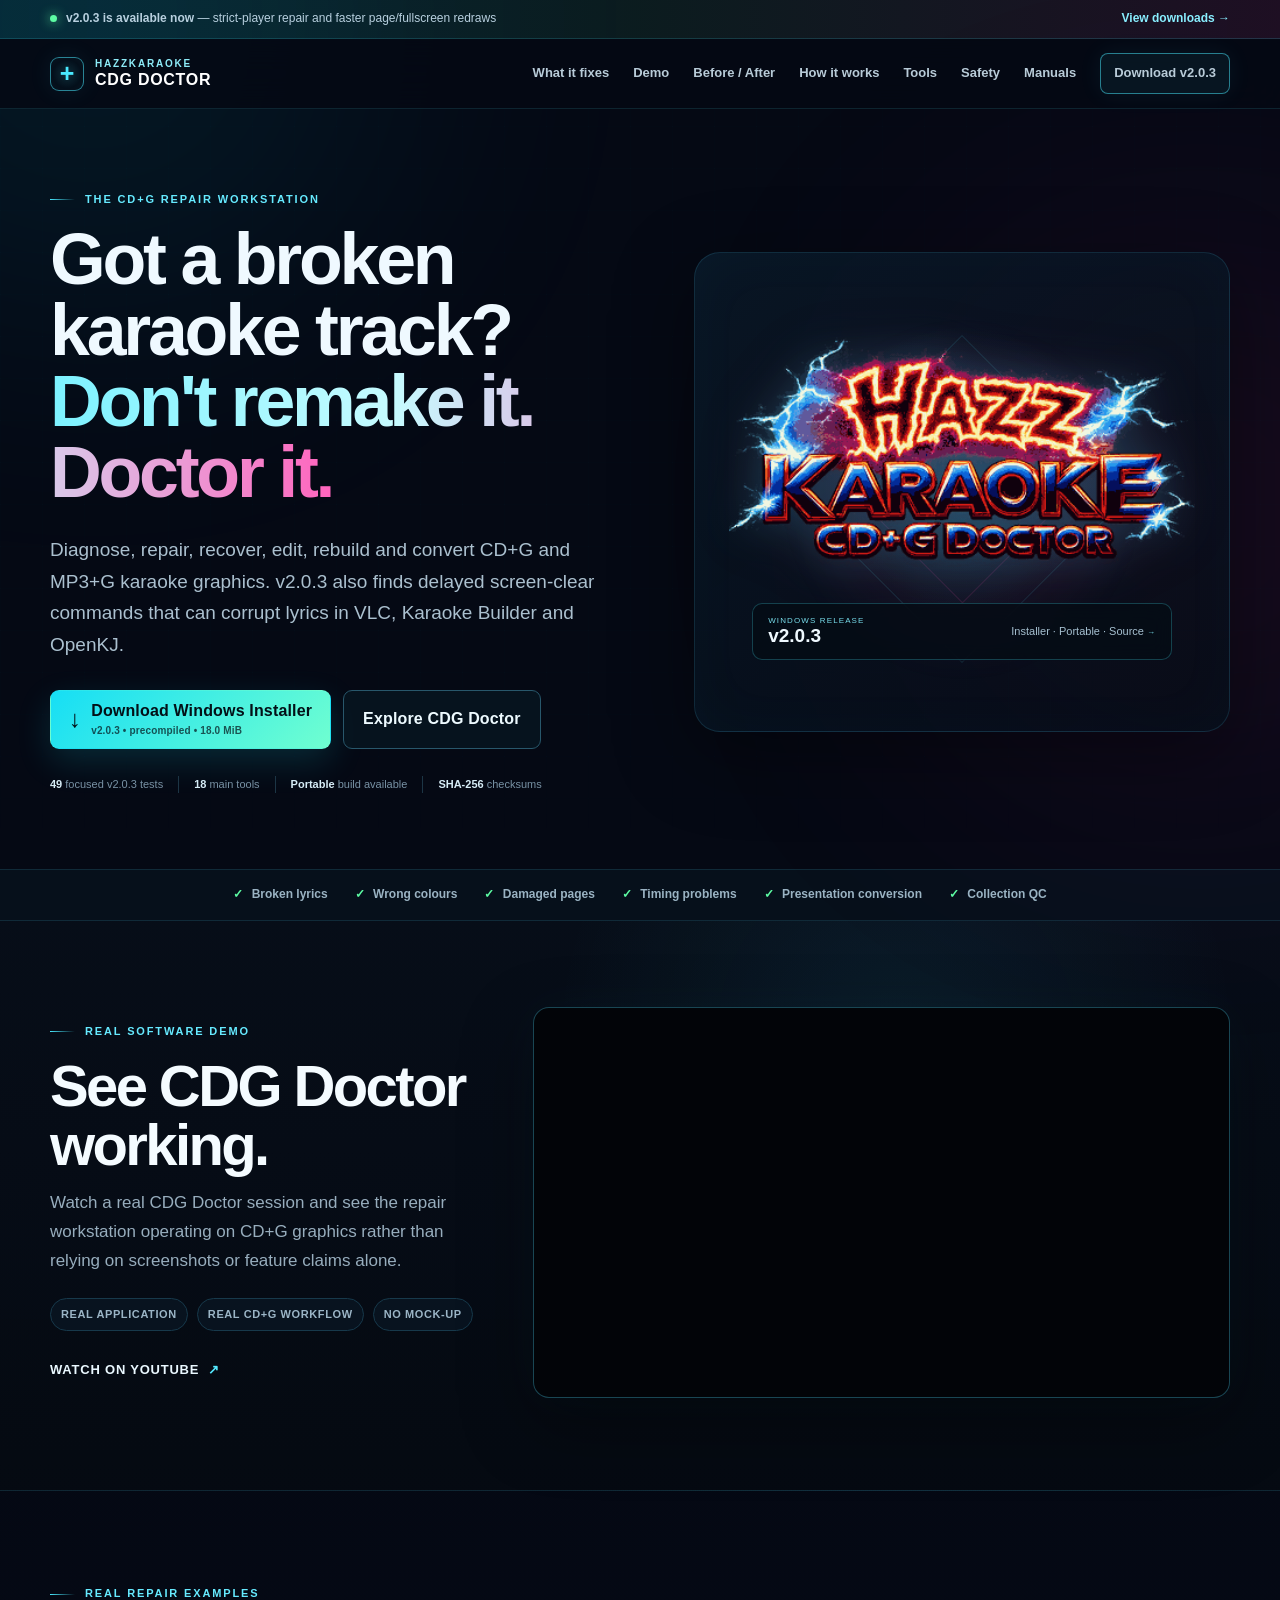
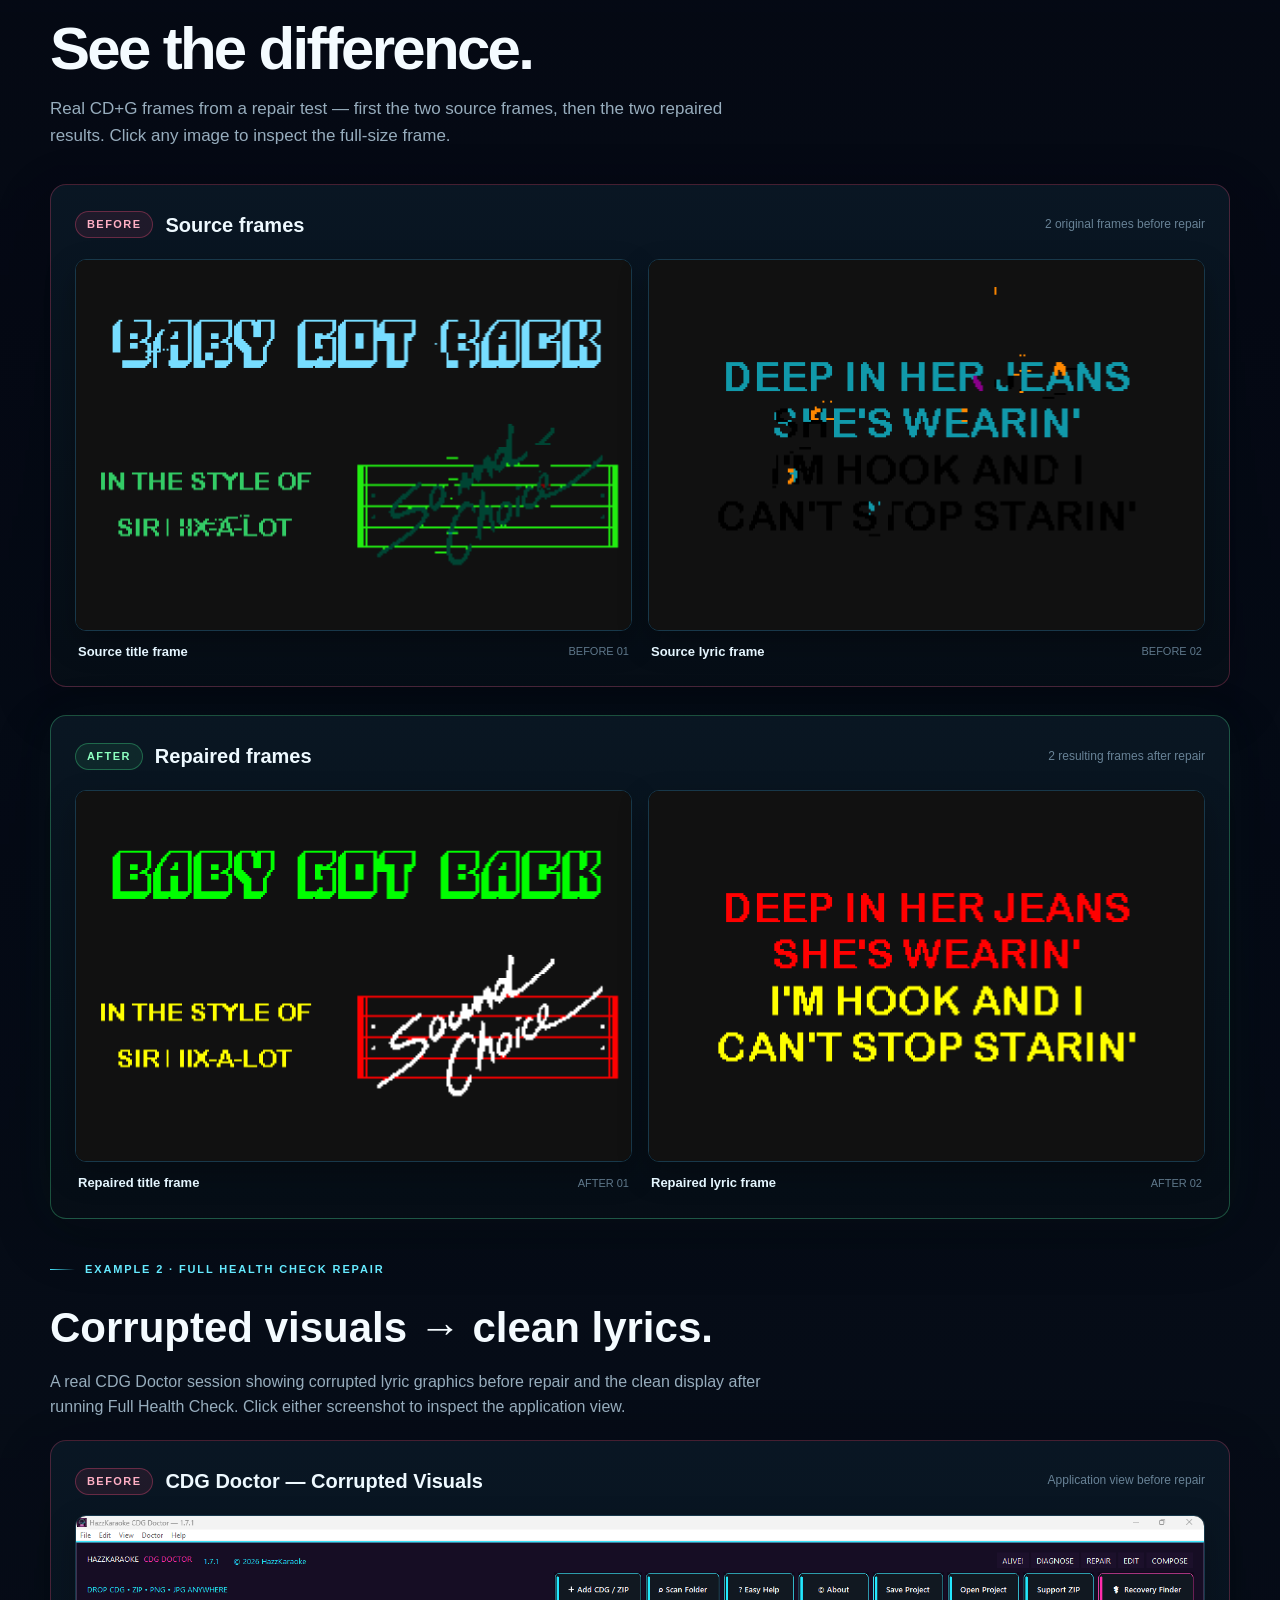
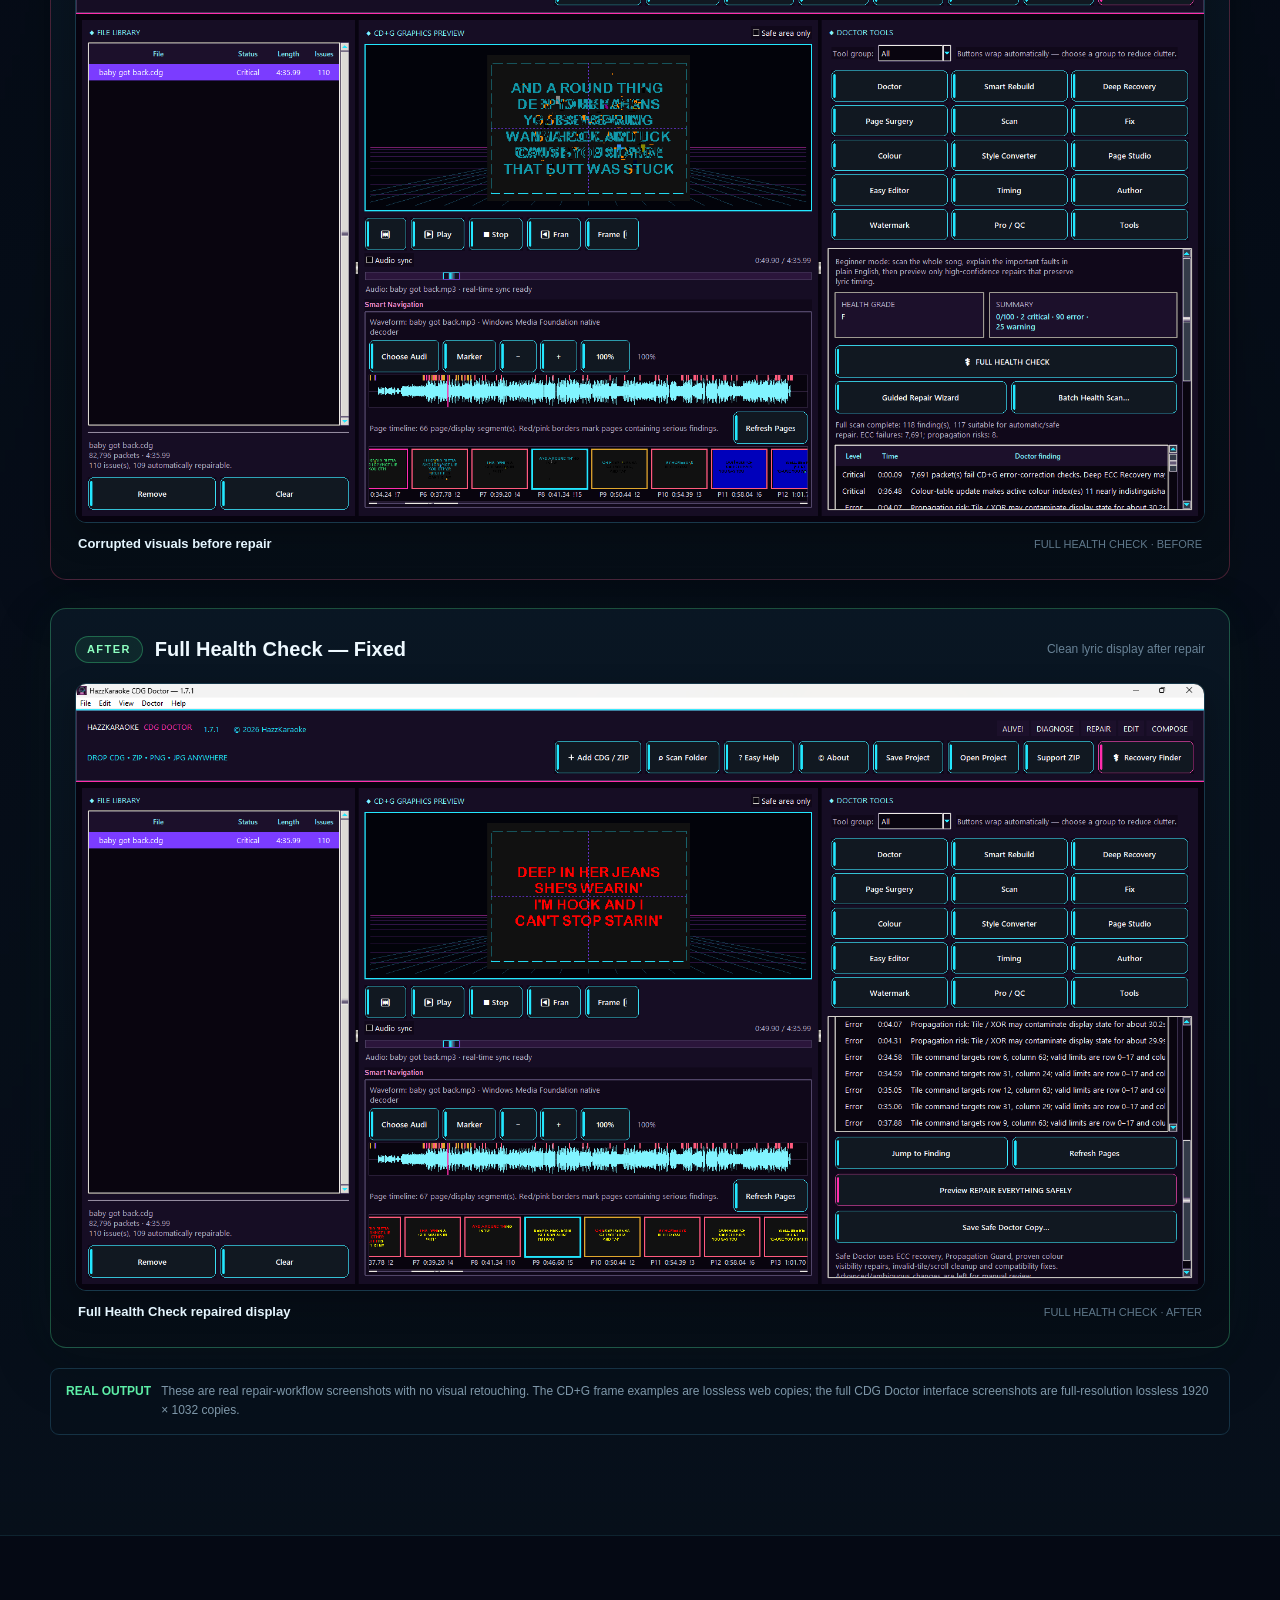
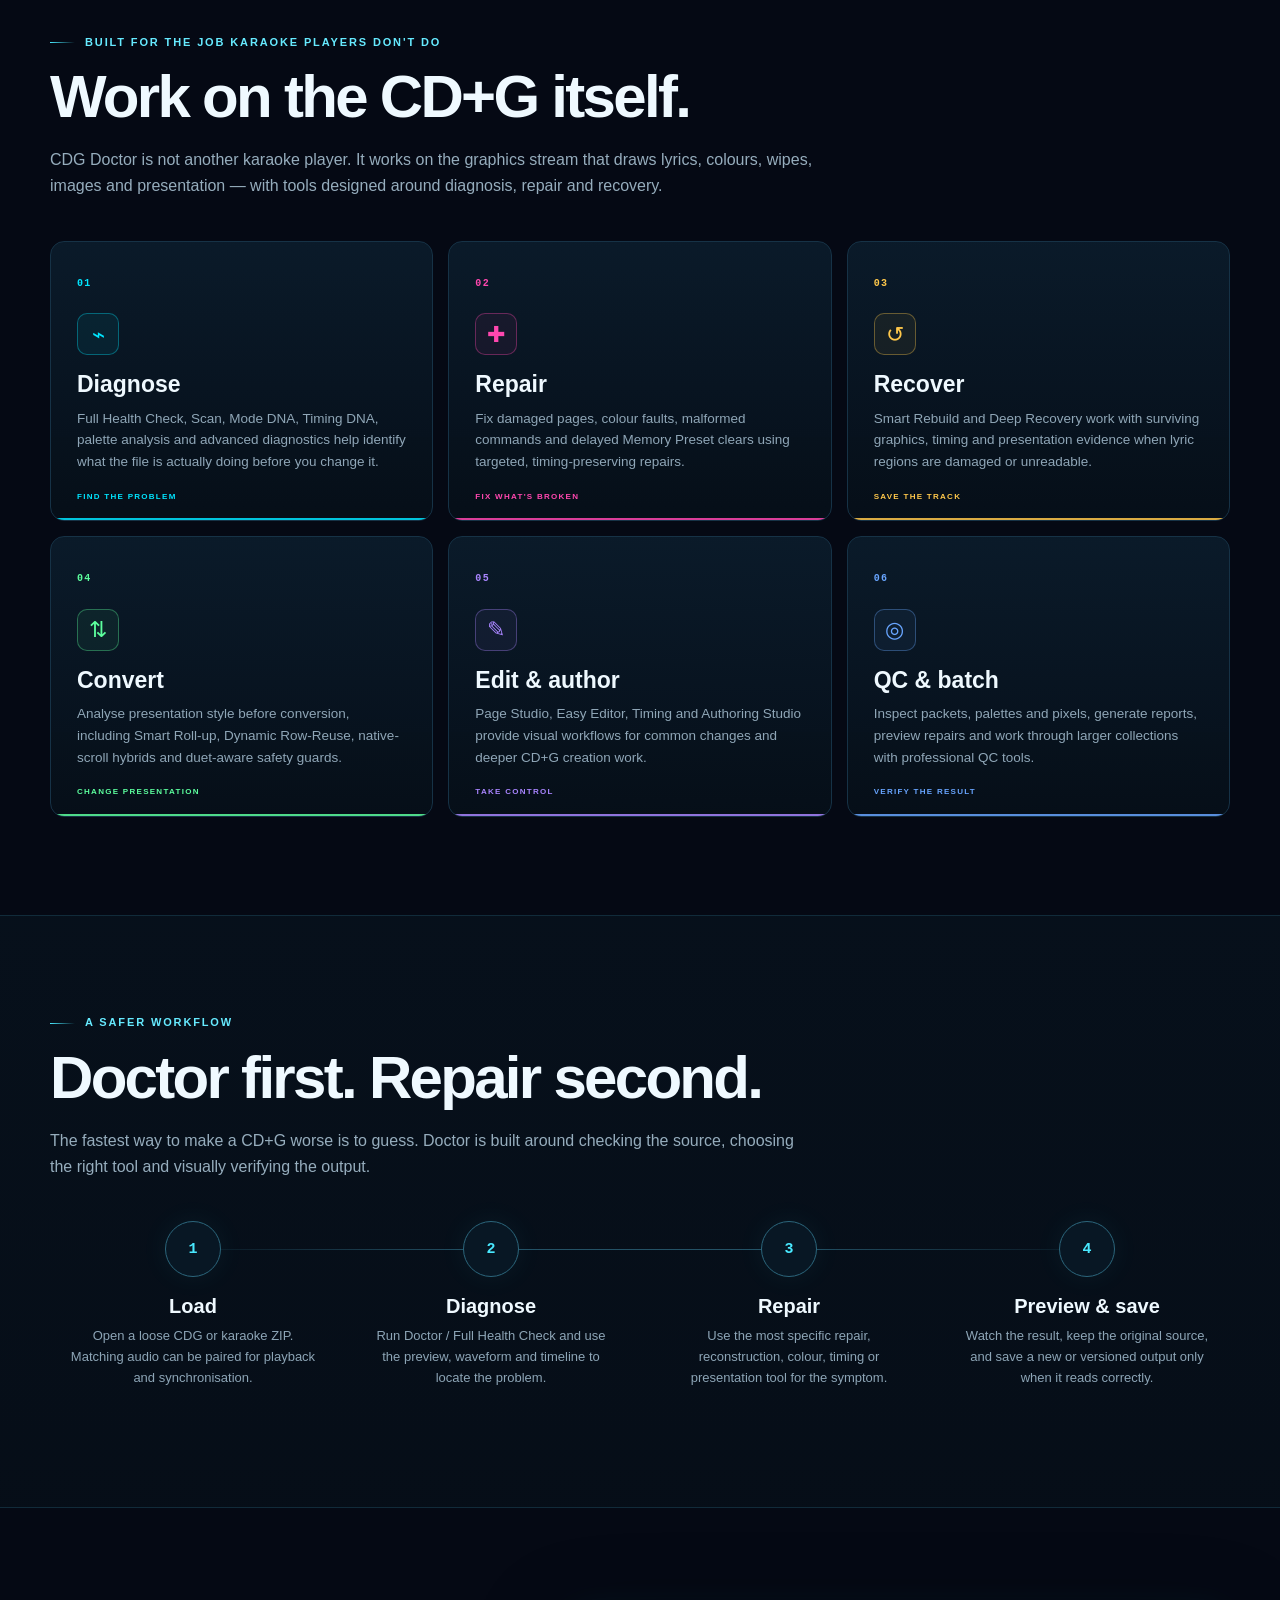
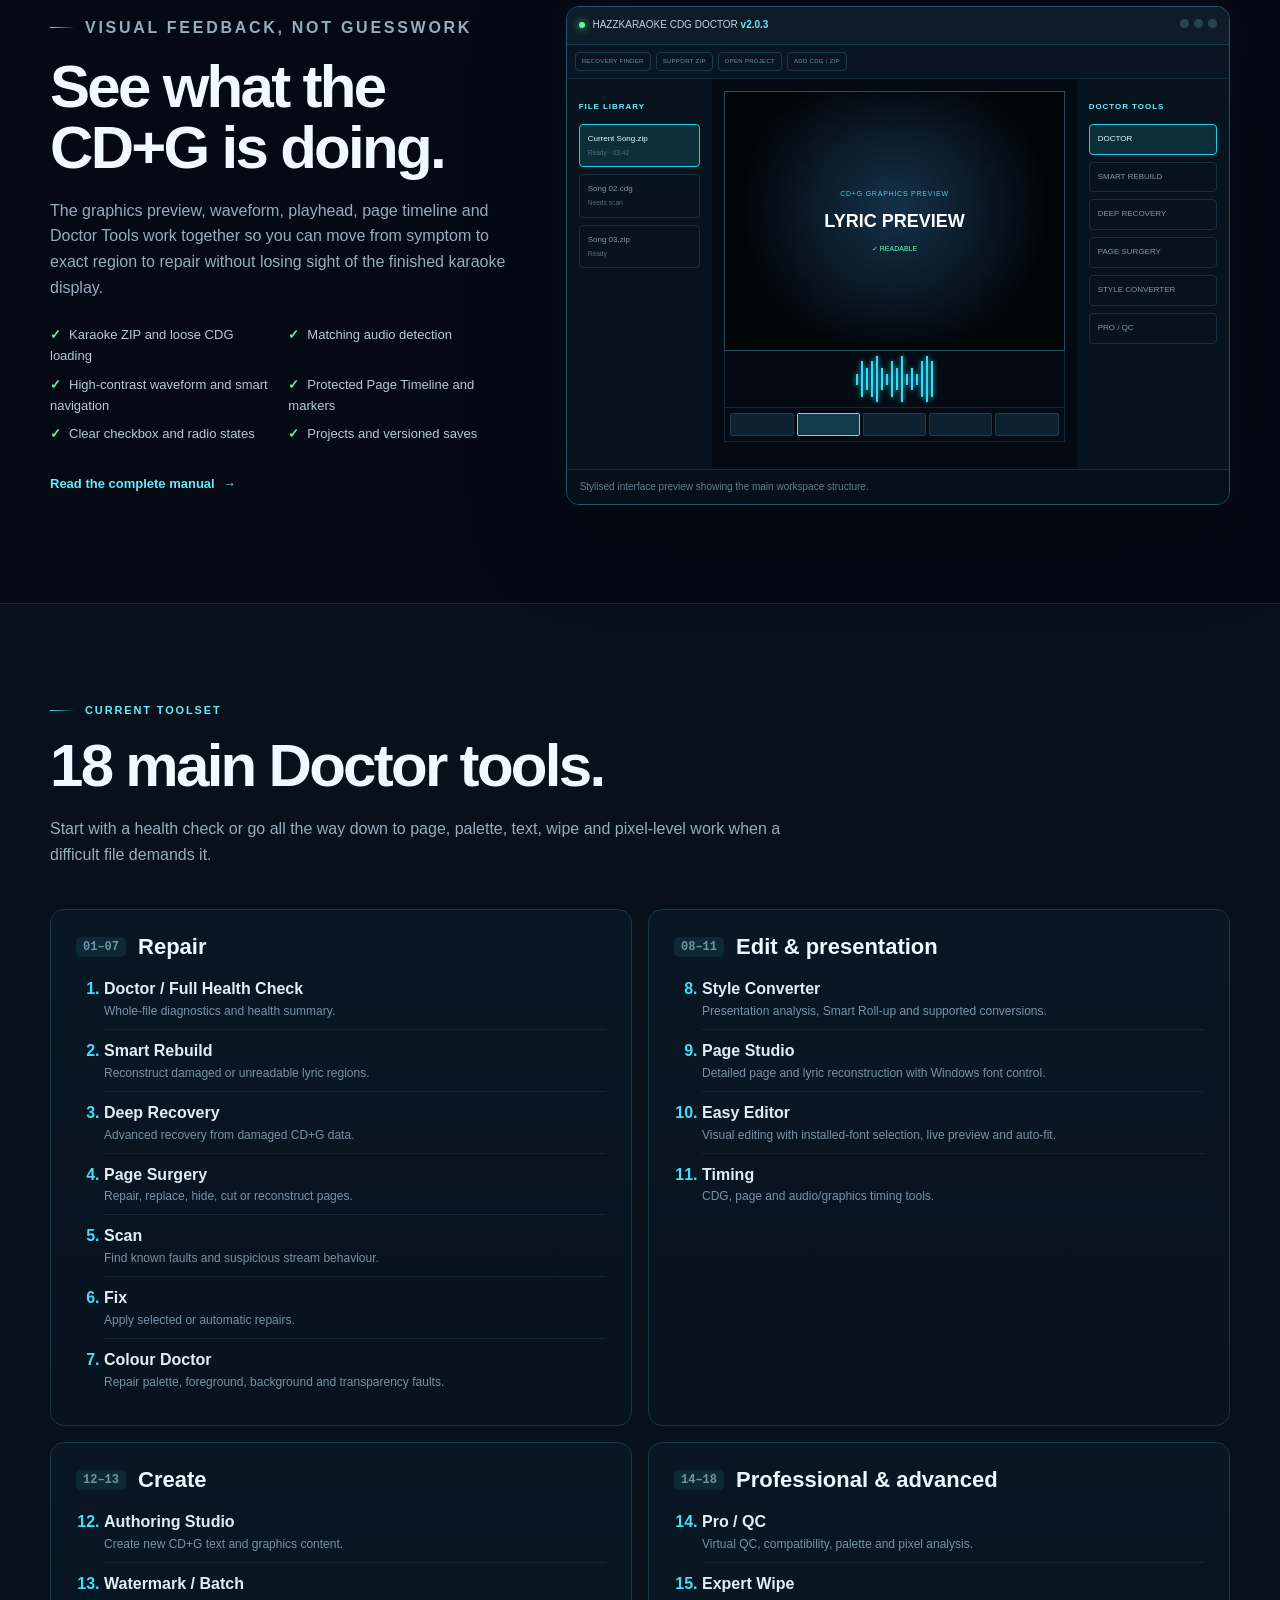
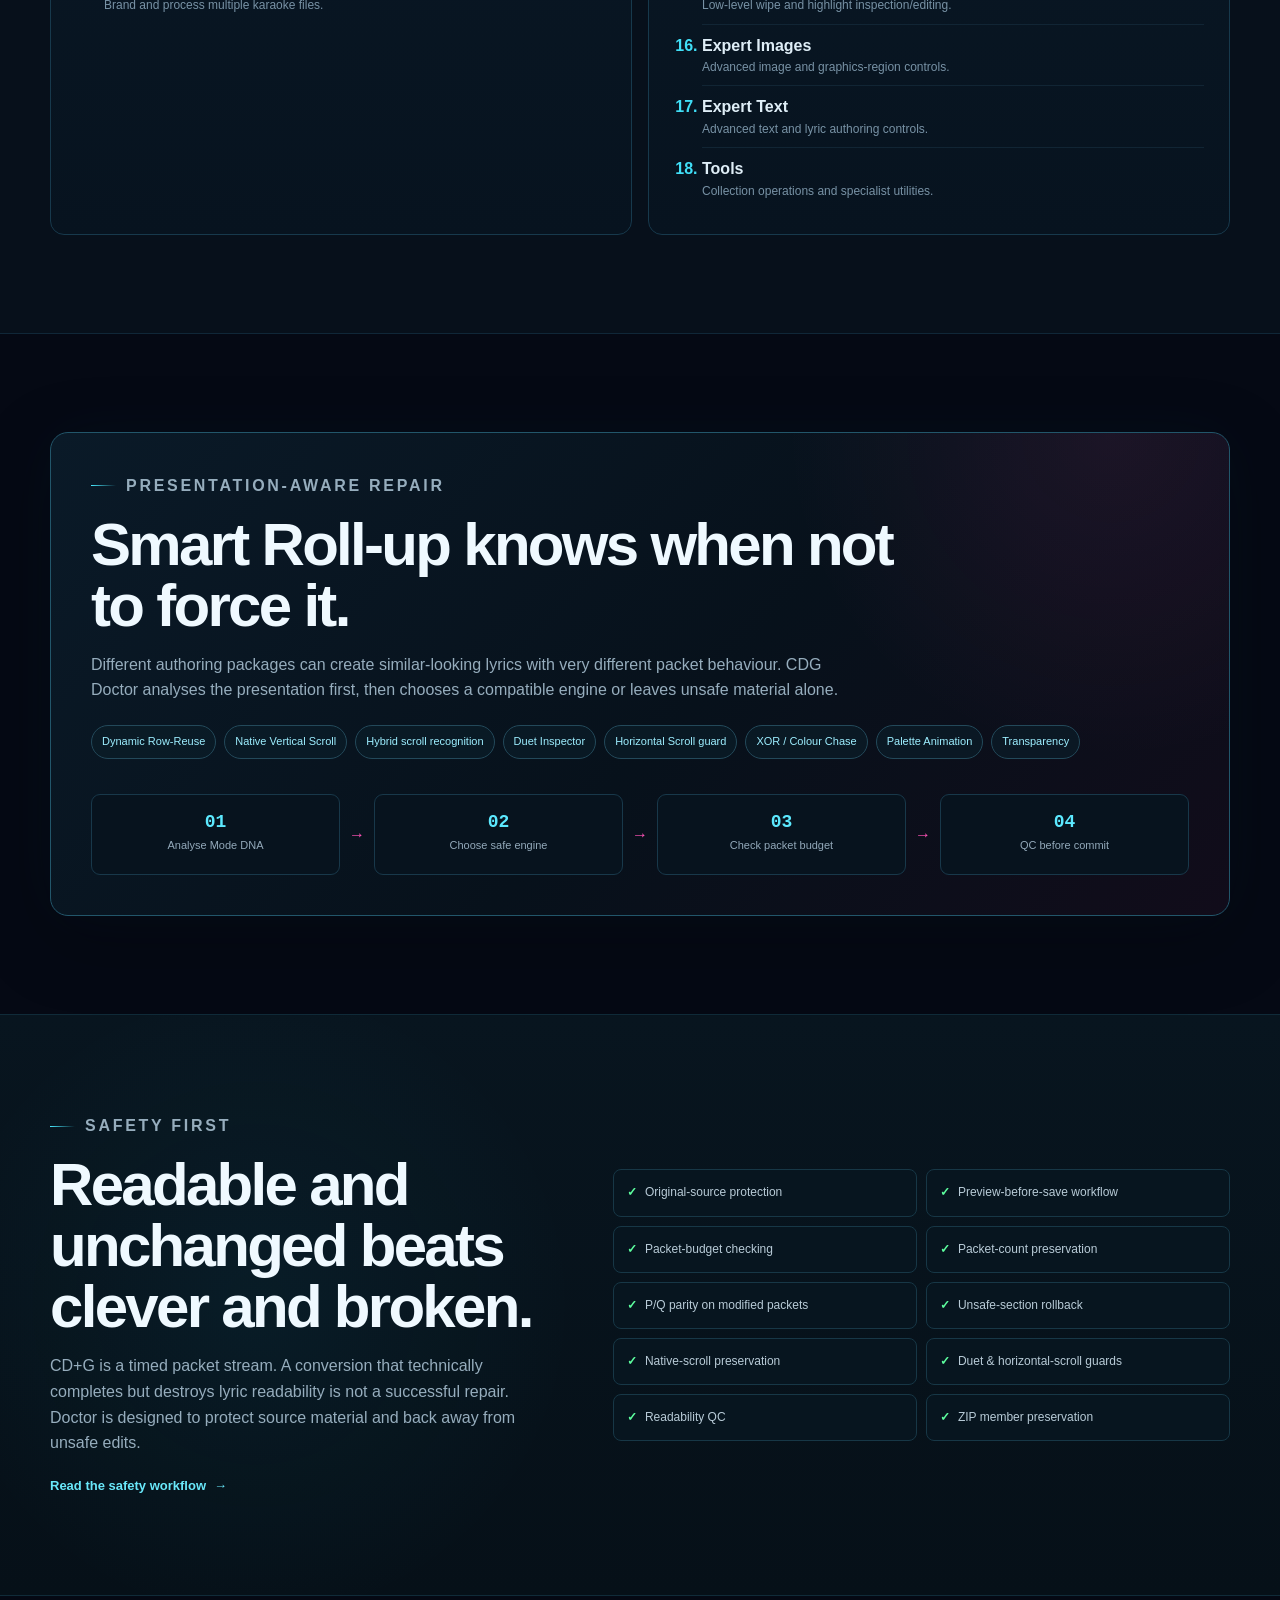
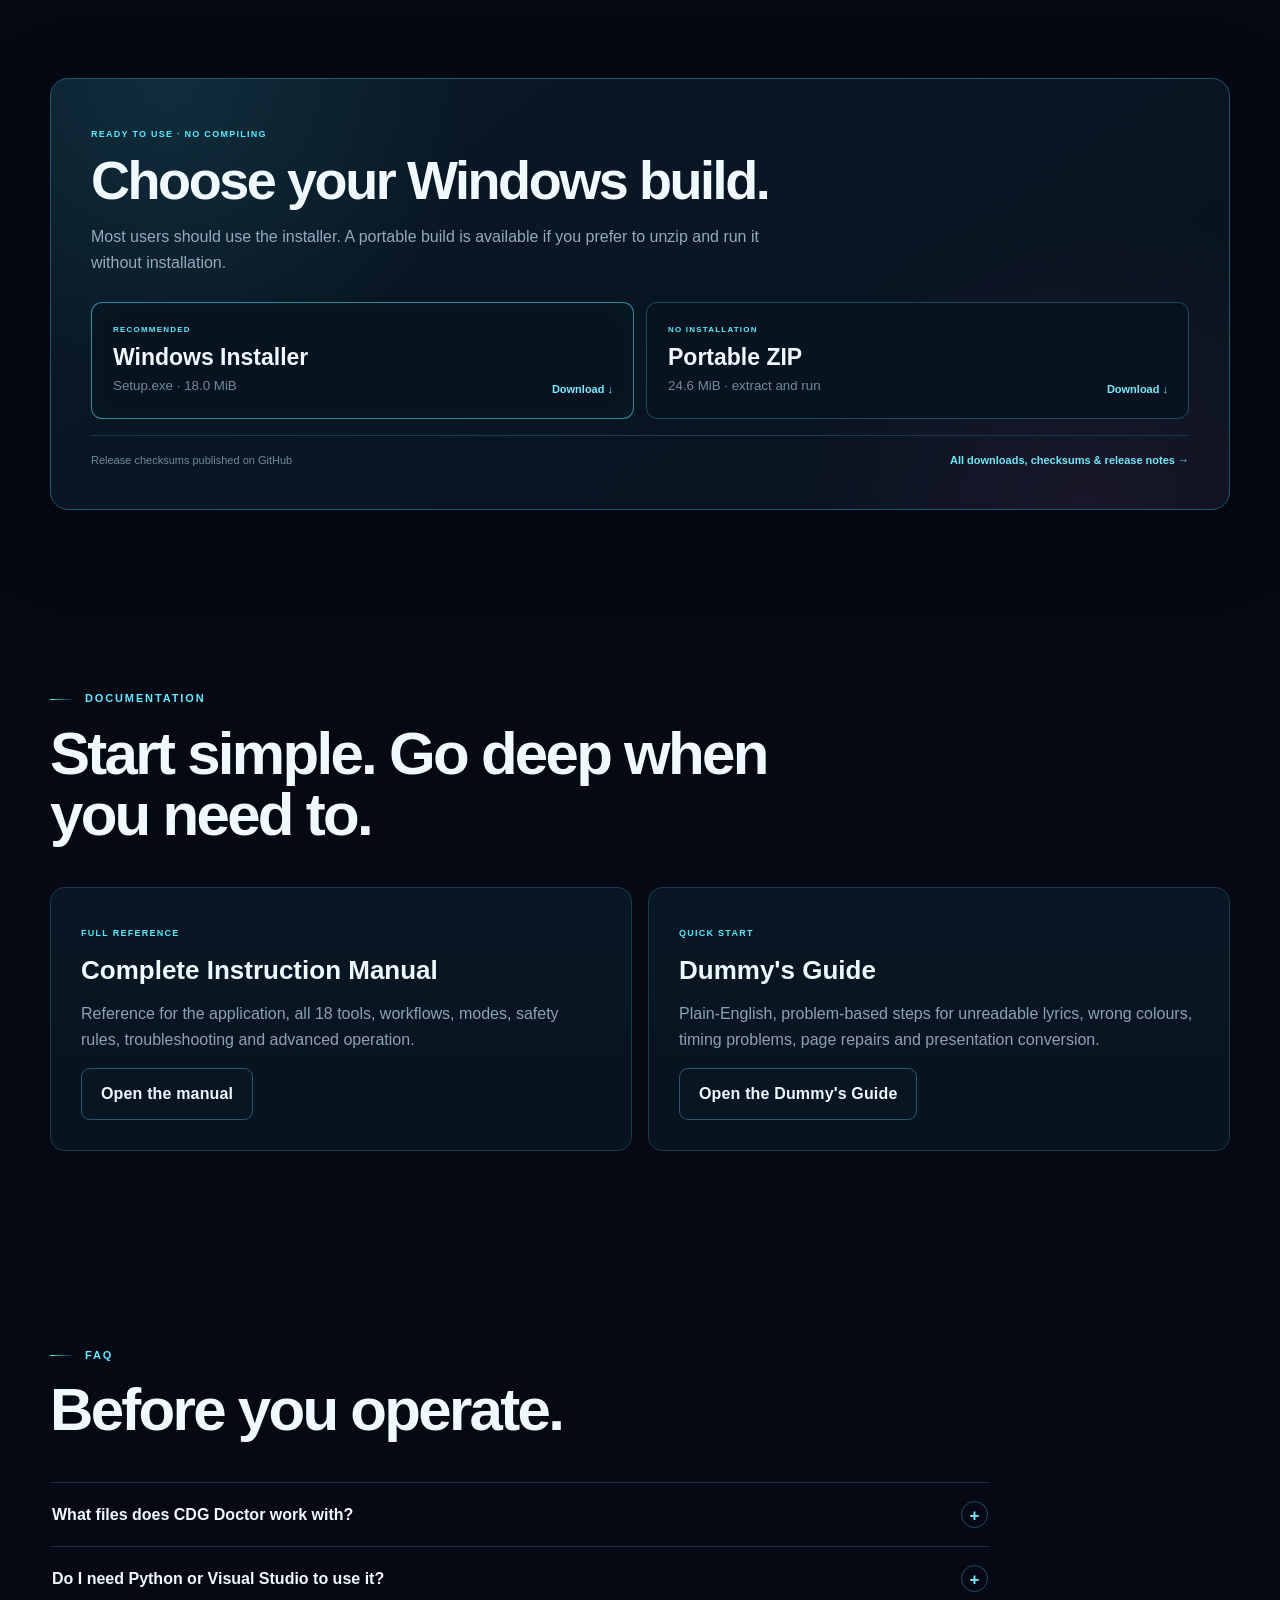
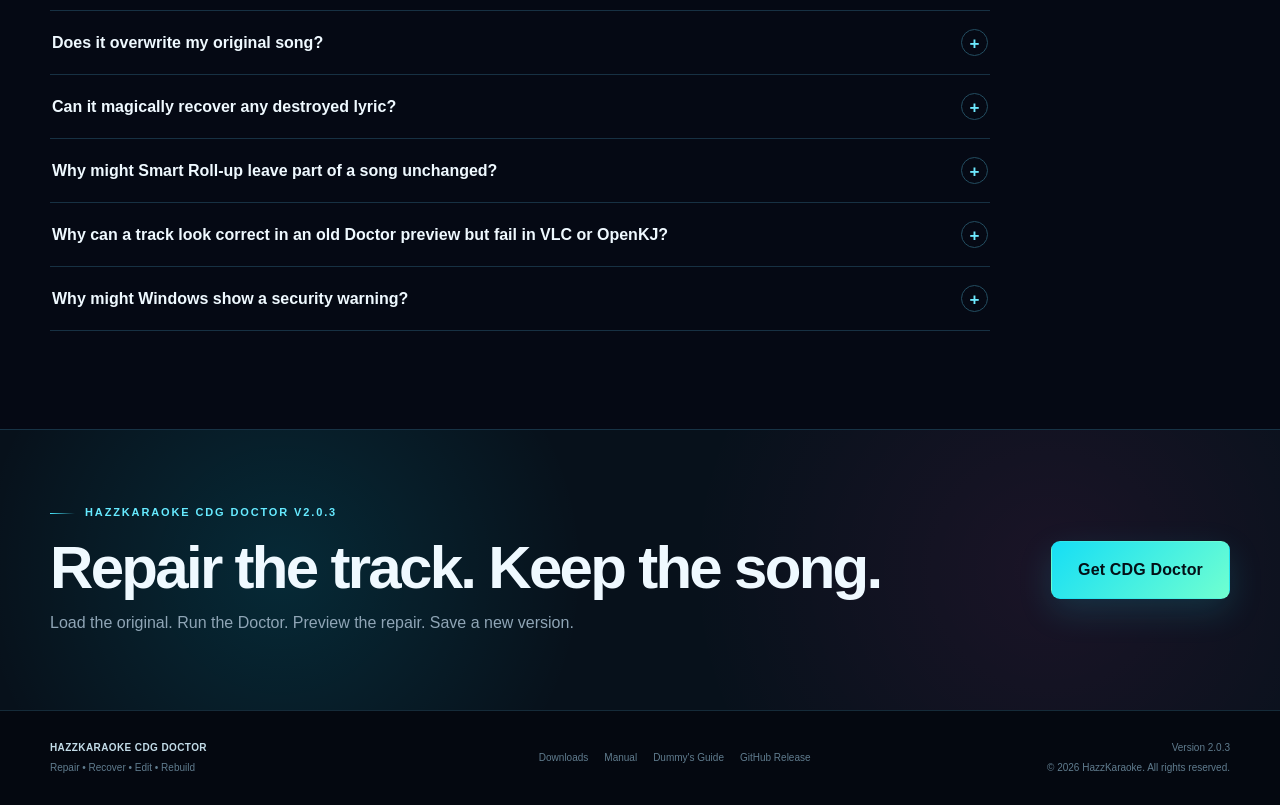
==== commit ed13154b: "Publish CDG Doctor v2.0.3 release site" ====
--- a/index.html
+++ b/index.html
@@ -15,23 +15,23 @@
   <meta property="og:description" content="A specialist Windows repair workstation for CD+G and MP3+G karaoke graphics.">
   <meta property="og:image" content="https://harryoke.github.io/harryoke-kunitoki/assets/hazzkaraoke-cdg-doctor-logo.png">
   <meta name="twitter:card" content="summary_large_image">
-  <meta name="twitter:title" content="HazzKaraoke CDG Doctor v2.0.0">
+  <meta name="twitter:title" content="HazzKaraoke CDG Doctor v2.0.3">
   <meta name="twitter:description" content="Repair, recover, edit, rebuild and QC CD+G karaoke graphics on Windows.">
   <meta name="twitter:image" content="https://harryoke.github.io/harryoke-kunitoki/assets/hazzkaraoke-cdg-doctor-logo.png">
   <title>HazzKaraoke CDG Doctor | CD+G Repair & Recovery for Windows</title>
   <link rel="stylesheet" href="styles.css">
-  <script defer src="script.js?v=v200"></script>
+  <script defer src="script.js?v=v203"></script>
   <script type="application/ld+json">
   {
     "@context":"https://schema.org",
     "@type":"SoftwareApplication",
     "name":"HazzKaraoke CDG Doctor",
-    "softwareVersion":"2.0.0",
+    "softwareVersion":"2.0.3",
     "operatingSystem":"Windows",
     "applicationCategory":"UtilitiesApplication",
     "description":"A specialist Windows workstation for diagnosing, repairing, recovering, editing and converting CD+G and MP3+G karaoke graphics.",
     "url":"https://harryoke.github.io/harryoke-kunitoki/",
-    "downloadUrl":"https://github.com/harryoke/harryoke-kunitoki/releases/download/V2.0.0/HKCDG_2.0_Setup.exe"
+    "downloadUrl":"https://github.com/harryoke/harryoke-kunitoki/releases/download/V2.0.3/HKCDG_2.0.3_Setup.exe"
   }
   </script>
 </head>
@@ -43,7 +43,7 @@
 
   <div class="release-bar">
     <div class="shell release-bar-inner">
-      <span><i class="status-dot"></i><strong>v2.0.0 is available now</strong> — precompiled Windows installer and portable build</span>
+      <span><i class="status-dot"></i><strong>v2.0.3 is available now</strong> — strict-player repair and faster page/fullscreen redraws</span>
       <a href="download.html">View downloads <span aria-hidden="true">→</span></a>
     </div>
   </div>
@@ -60,7 +60,7 @@
       <a href="#toolset">Tools</a>
       <a href="#safety">Safety</a>
       <a href="#manuals">Manuals</a>
-      <a class="nav-download" href="download.html">Download v2.0.0</a>
+      <a class="nav-download" href="download.html">Download v2.0.3</a>
     </nav>
   </header>
 
@@ -69,15 +69,15 @@
       <div class="hero-copy reveal">
         <p class="eyebrow"><span class="eyebrow-line"></span> THE CD+G REPAIR WORKSTATION</p>
         <h1>Got a broken karaoke track?<br><span>Don't remake it. Doctor it.</span></h1>
-        <p class="hero-lead">Diagnose, repair, recover, edit, rebuild and convert CD+G and MP3+G karaoke graphics with a Windows workstation built specifically for the graphics stream.</p>
+        <p class="hero-lead">Diagnose, repair, recover, edit, rebuild and convert CD+G and MP3+G karaoke graphics. v2.0.3 also finds delayed screen-clear commands that can corrupt lyrics in VLC, Karaoke Builder and OpenKJ.</p>
         <div class="hero-actions">
-          <a class="button button-primary button-download" href="https://github.com/harryoke/harryoke-kunitoki/releases/download/V2.0.0/HKCDG_2.0_Setup.exe">
-            <span class="button-icon" aria-hidden="true">↓</span><span>Download Windows Installer<small>v2.0.0 • precompiled • 20.4 MB</small></span>
+          <a class="button button-primary button-download" href="https://github.com/harryoke/harryoke-kunitoki/releases/download/V2.0.3/HKCDG_2.0.3_Setup.exe">
+            <span class="button-icon" aria-hidden="true">↓</span><span>Download Windows Installer<small>v2.0.3 • precompiled • 18.0 MiB</small></span>
           </a>
           <a class="button button-secondary" href="#features">Explore CDG Doctor</a>
         </div>
         <div class="trust-row" aria-label="Release facts">
-          <span><b>239</b> tests passed</span>
+          <span><b>49</b> focused v2.0.3 tests</span>
           <span><b>18</b> main tools</span>
           <span><b>Portable</b> build available</span>
           <span><b>SHA-256</b> checksums</span>
@@ -89,7 +89,7 @@
           <div class="logo-halo" aria-hidden="true"></div>
           <img class="hero-brand-logo" src="assets/hazzkaraoke-cdg-doctor-logo.png" alt="Hazz Karaoke CD+G Doctor" width="400" height="219" fetchpriority="high">
           <div class="hero-release-card">
-            <div><span>WINDOWS RELEASE</span><strong>v2.0.0</strong></div>
+            <div><span>WINDOWS RELEASE</span><strong>v2.0.3</strong></div>
             <a href="download.html">Installer · Portable · Source <span aria-hidden="true">→</span></a>
           </div>
         </div>
@@ -116,7 +116,7 @@
 
       <div class="feature-grid">
         <article class="feature-card accent-cyan reveal"><span class="feature-number">01</span><div class="feature-icon">⌁</div><h3>Diagnose</h3><p>Full Health Check, Scan, Mode DNA, Timing DNA, palette analysis and advanced diagnostics help identify what the file is actually doing before you change it.</p><span class="feature-label">FIND THE PROBLEM</span></article>
-        <article class="feature-card accent-pink reveal"><span class="feature-number">02</span><div class="feature-icon">✚</div><h3>Repair</h3><p>Fix damaged pages, colour faults, malformed commands and presentation problems using targeted repair tools rather than blind conversion.</p><span class="feature-label">FIX WHAT'S BROKEN</span></article>
+        <article class="feature-card accent-pink reveal"><span class="feature-number">02</span><div class="feature-icon">✚</div><h3>Repair</h3><p>Fix damaged pages, colour faults, malformed commands and delayed Memory Preset clears using targeted, timing-preserving repairs.</p><span class="feature-label">FIX WHAT'S BROKEN</span></article>
         <article class="feature-card accent-yellow reveal"><span class="feature-number">03</span><div class="feature-icon">↺</div><h3>Recover</h3><p>Smart Rebuild and Deep Recovery work with surviving graphics, timing and presentation evidence when lyric regions are damaged or unreadable.</p><span class="feature-label">SAVE THE TRACK</span></article>
         <article class="feature-card accent-green reveal"><span class="feature-number">04</span><div class="feature-icon">⇅</div><h3>Convert</h3><p>Analyse presentation style before conversion, including Smart Roll-up, Dynamic Row-Reuse, native-scroll hybrids and duet-aware safety guards.</p><span class="feature-label">CHANGE PRESENTATION</span></article>
         <article class="feature-card accent-violet reveal"><span class="feature-number">05</span><div class="feature-icon">✎</div><h3>Edit & author</h3><p>Page Studio, Easy Editor, Timing and Authoring Studio provide visual workflows for common changes and deeper CD+G creation work.</p><span class="feature-label">TAKE CONTROL</span></article>
@@ -151,7 +151,7 @@
         <a class="text-link" href="manual.html">Read the complete manual <span aria-hidden="true">→</span></a>
       </div>
       <figure class="app-frame reveal" aria-label="Stylised CDG Doctor interface preview">
-        <div class="mock-titlebar"><span><i class="window-dot"></i> HAZZKARAOKE CDG DOCTOR <b>v2.0.0</b></span><div><i></i><i></i><i></i></div></div>
+        <div class="mock-titlebar"><span><i class="window-dot"></i> HAZZKARAOKE CDG DOCTOR <b>v2.0.3</b></span><div><i></i><i></i><i></i></div></div>
         <div class="mock-toolbar"><span>RECOVERY FINDER</span><span>SUPPORT ZIP</span><span>OPEN PROJECT</span><span>ADD CDG / ZIP</span></div>
         <div class="mock-body">
           <aside class="mock-files"><b>FILE LIBRARY</b><span class="active">Current Song.zip<small>Ready · 03:42</small></span><span>Song 02.cdg<small>Needs scan</small></span><span>Song 03.zip<small>Ready</small></span></aside>
@@ -189,8 +189,8 @@
         <div class="download-home-panel reveal">
           <div class="download-home-copy"><span class="manual-badge">READY TO USE · NO COMPILING</span><h2>Choose your Windows build.</h2><p>Most users should use the installer. A portable build is available if you prefer to unzip and run it without installation.</p></div>
           <div class="download-options">
-            <a class="download-option primary" href="https://github.com/harryoke/harryoke-kunitoki/releases/download/V2.0.0/HKCDG_2.0_Setup.exe"><span>RECOMMENDED</span><strong>Windows Installer</strong><small>Setup.exe · 20.4 MB</small><b>Download ↓</b></a>
-            <a class="download-option" href="https://github.com/harryoke/harryoke-kunitoki/releases/download/V2.0.0/HKCDG_2.0_Portable.zip"><span>NO INSTALLATION</span><strong>Portable ZIP</strong><small>28.6 MB · extract and run</small><b>Download ↓</b></a>
+            <a class="download-option primary" href="https://github.com/harryoke/harryoke-kunitoki/releases/download/V2.0.3/HKCDG_2.0.3_Setup.exe"><span>RECOMMENDED</span><strong>Windows Installer</strong><small>Setup.exe · 18.0 MiB</small><b>Download ↓</b></a>
+            <a class="download-option" href="https://github.com/harryoke/harryoke-kunitoki/releases/download/V2.0.3/HKCDG_2.0.3_Portable.zip"><span>NO INSTALLATION</span><strong>Portable ZIP</strong><small>24.6 MiB · extract and run</small><b>Download ↓</b></a>
           </div>
           <div class="download-home-footer"><span>Release checksums published on GitHub</span><a href="download.html">All downloads, checksums & release notes →</a></div>
         </div>
@@ -210,13 +210,14 @@
         <details><summary>Does it overwrite my original song?<span>+</span></summary><p>The normal workflow uses a working/preview copy. Keep the original CDG, matching audio and original ZIP, and save finished work as a new or versioned output.</p></details>
         <details><summary>Can it magically recover any destroyed lyric?<span>+</span></summary><p>No. CD+G stores graphics commands, not a hidden text transcript. Recovery depends on what useful graphics, timing and presentation information still survives. When words are genuinely destroyed, you may need to provide the correct lyric text.</p></details>
         <details><summary>Why might Smart Roll-up leave part of a song unchanged?<span>+</span></summary><p>That is deliberate safety behaviour. If a section uses an unsupported presentation style or does not have enough safe CD+G packet budget, Doctor can preserve that source-authored section rather than forcing an unreadable conversion.</p></details>
-        <details><summary>Why might Windows show a security warning?<span>+</span></summary><p>The current v2.0.0 binaries are Authenticode-signed with a HazzKaraoke self-signed certificate rather than a certificate from a publicly trusted certificate authority, so SmartScreen or an Unknown Publisher warning may still appear on another PC.</p></details>
-      </div>
-    </section>
-
-    <section class="cta-section"><div class="shell cta-inner reveal"><div><p class="eyebrow"><span class="eyebrow-line"></span> HAZZKARAOKE CDG DOCTOR v2.0.0</p><h2>Repair the track. Keep the song.</h2><p>Load the original. Run the Doctor. Preview the repair. Save a new version.</p></div><a class="button button-primary button-large" href="download.html">Get CDG Doctor</a></div></section>
+        <details><summary>Why can a track look correct in an old Doctor preview but fail in VLC or OpenKJ?<span>+</span></summary><p>CD+G graphics are stateful. Older previews could skip repeated commands while drawing fewer frames. v2.0.3 processes every packet sequentially and can repair delayed repeated Memory Preset clears without changing timing.</p></details>
+        <details><summary>Why might Windows show a security warning?<span>+</span></summary><p>The current v2.0.3 binaries are unsigned, so SmartScreen or an Unknown Publisher warning may appear. The published SHA-256 checksums let you verify the exact release files.</p></details>
+      </div>
+    </section>
+
+    <section class="cta-section"><div class="shell cta-inner reveal"><div><p class="eyebrow"><span class="eyebrow-line"></span> HAZZKARAOKE CDG DOCTOR v2.0.3</p><h2>Repair the track. Keep the song.</h2><p>Load the original. Run the Doctor. Preview the repair. Save a new version.</p></div><a class="button button-primary button-large" href="download.html">Get CDG Doctor</a></div></section>
   </main>
 
-  <footer class="site-footer"><div class="shell footer-inner"><div class="footer-brand"><strong>HAZZKARAOKE CDG DOCTOR</strong><span>Repair • Recover • Edit • Rebuild</span></div><div class="footer-links"><a href="download.html">Downloads</a><a href="manual.html">Manual</a><a href="quick-start.html">Dummy's Guide</a><a href="https://github.com/harryoke/harryoke-kunitoki/releases/tag/V2.0.0">GitHub Release</a></div><div class="footer-meta"><span>Version 2.0.0</span><span>© 2026 HazzKaraoke. All rights reserved.</span></div></div></footer>
+  <footer class="site-footer"><div class="shell footer-inner"><div class="footer-brand"><strong>HAZZKARAOKE CDG DOCTOR</strong><span>Repair • Recover • Edit • Rebuild</span></div><div class="footer-links"><a href="download.html">Downloads</a><a href="manual.html">Manual</a><a href="quick-start.html">Dummy's Guide</a><a href="https://github.com/harryoke/harryoke-kunitoki/releases/tag/V2.0.3">GitHub Release</a></div><div class="footer-meta"><span>Version 2.0.3</span><span>© 2026 HazzKaraoke. All rights reserved.</span></div></div></footer>
 </body>
 </html>
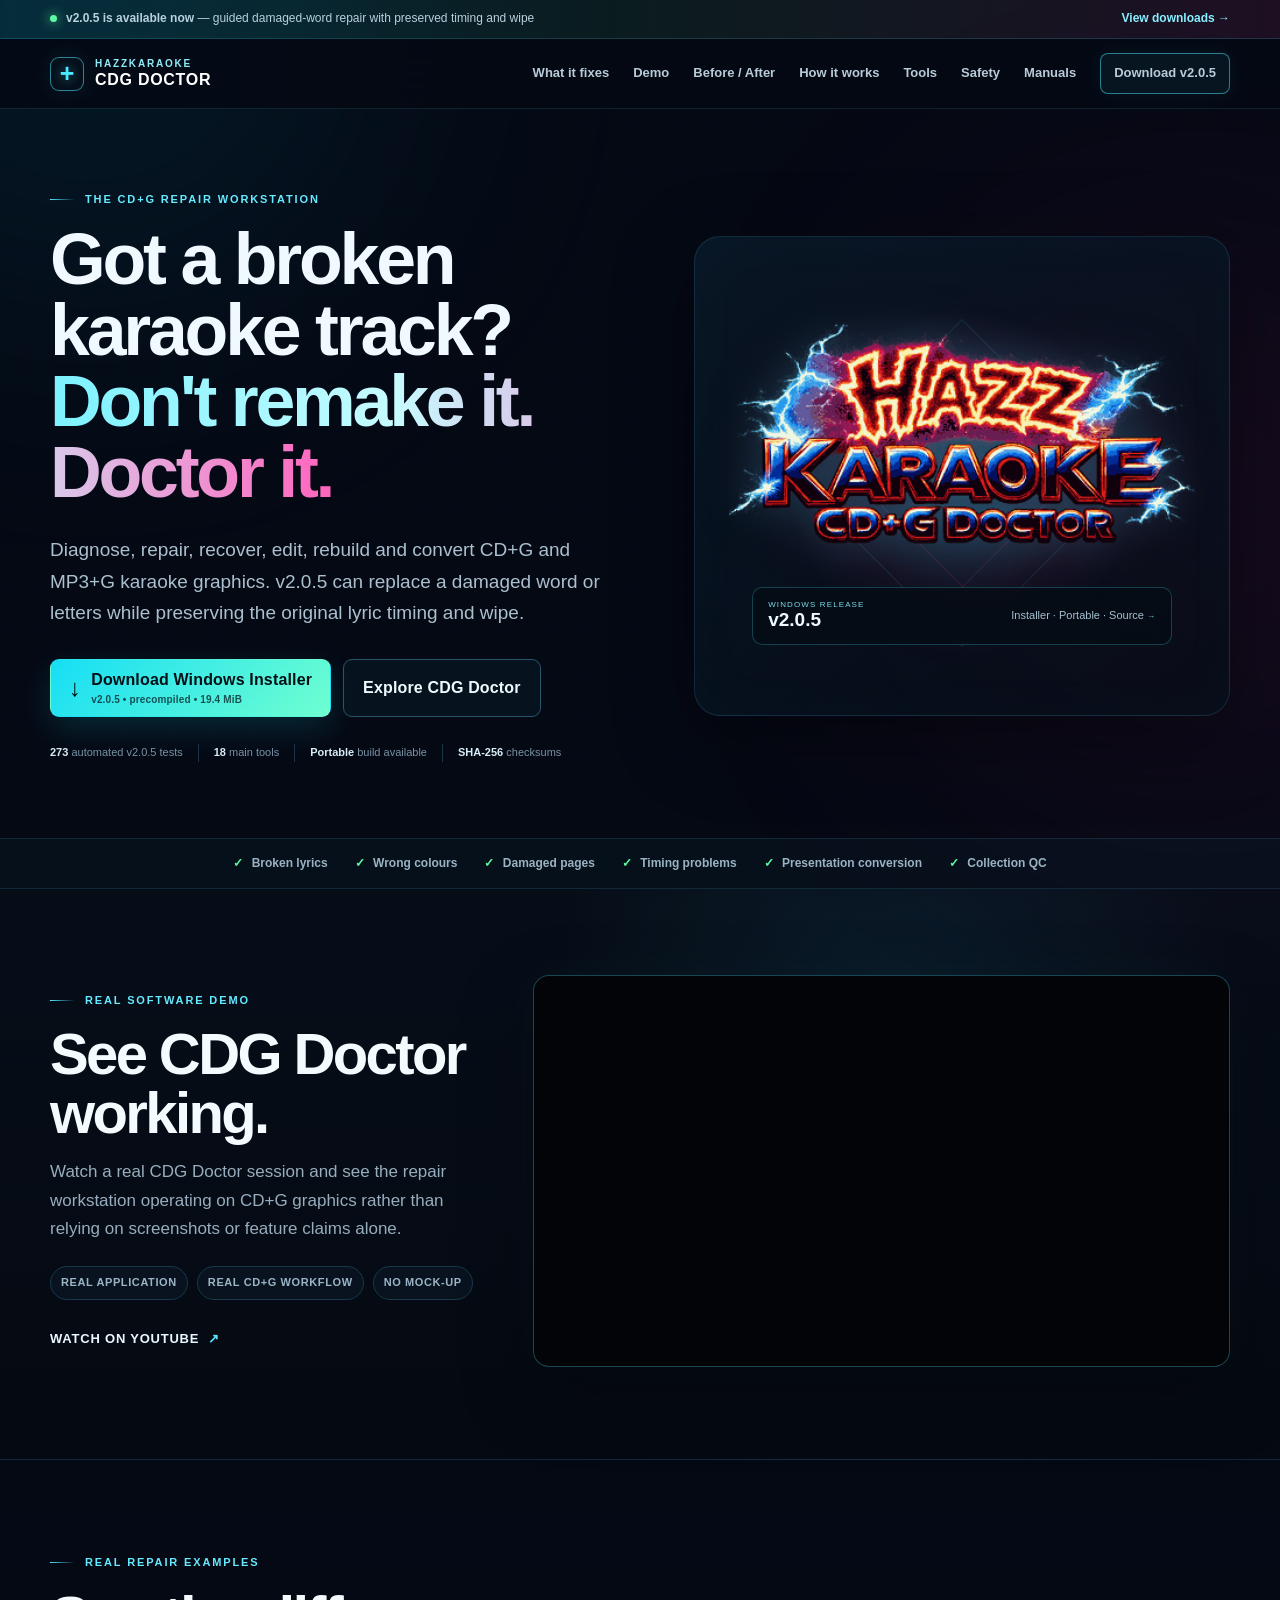
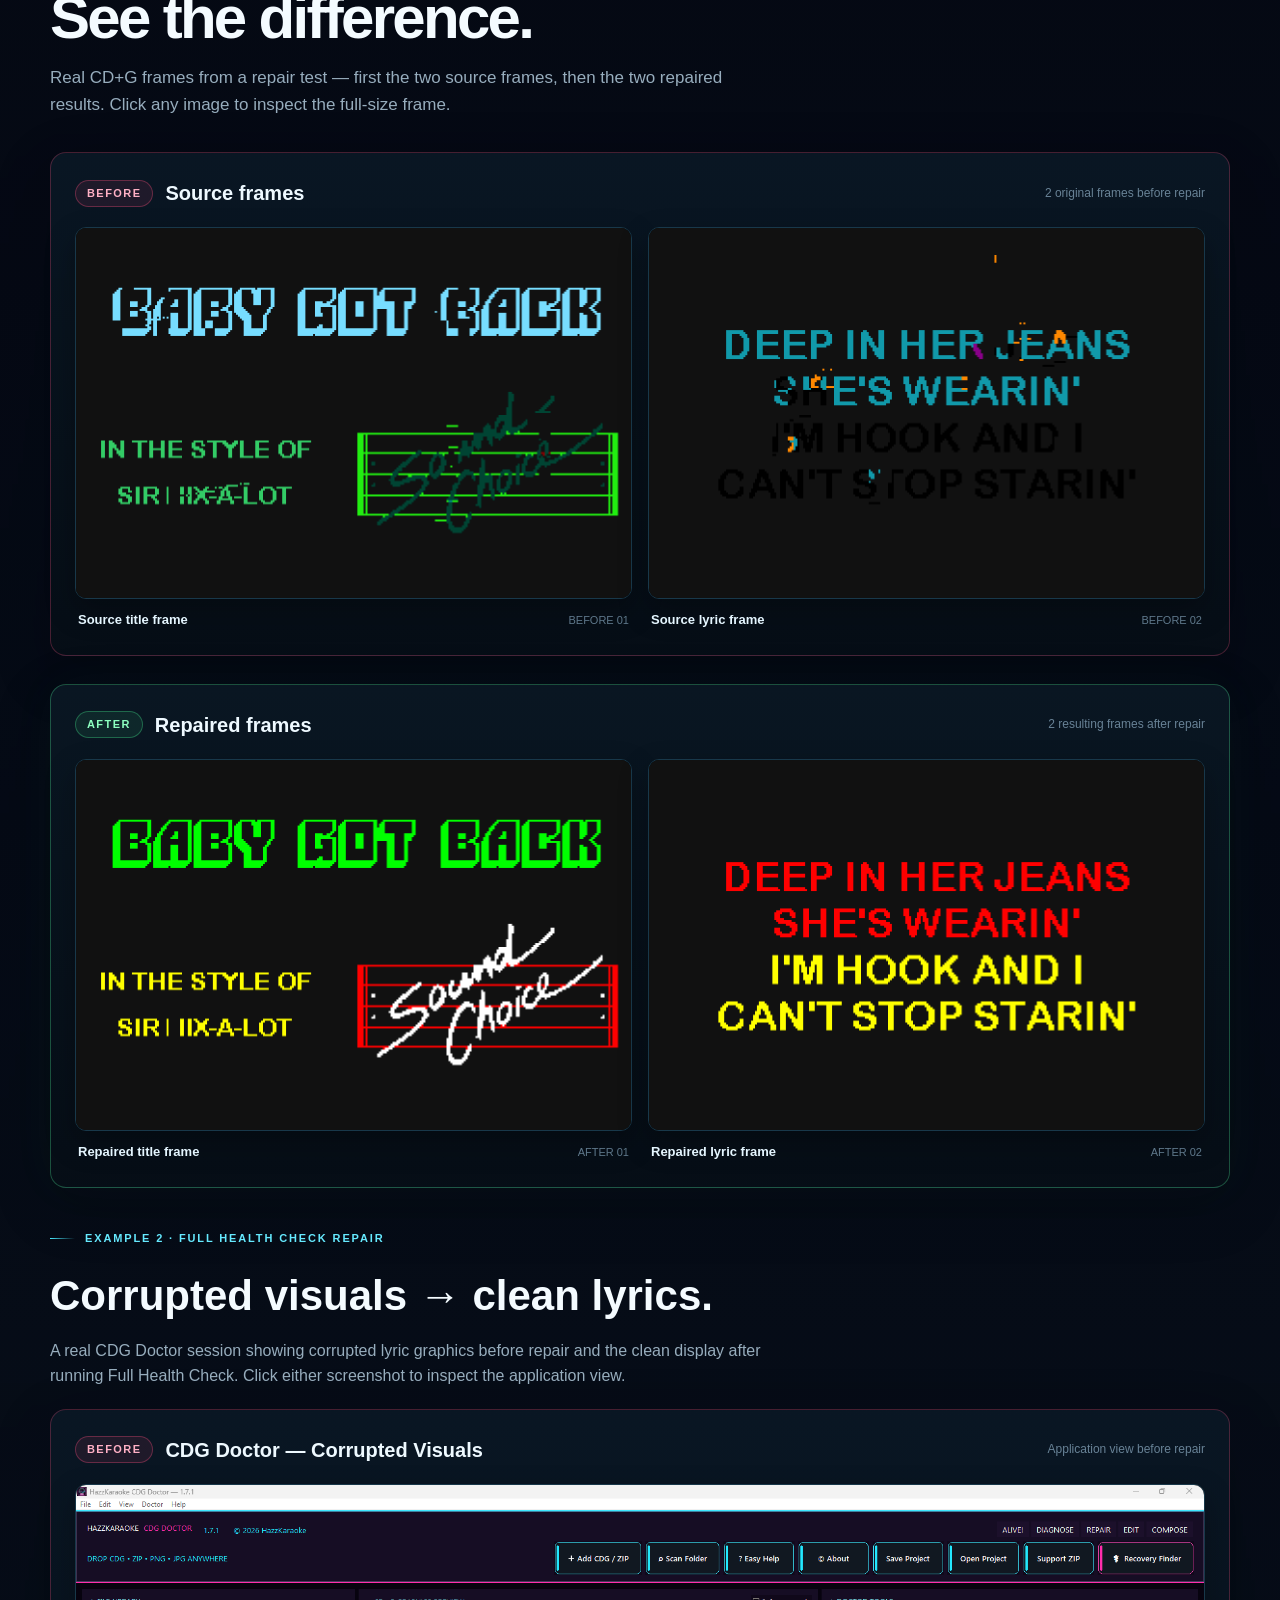
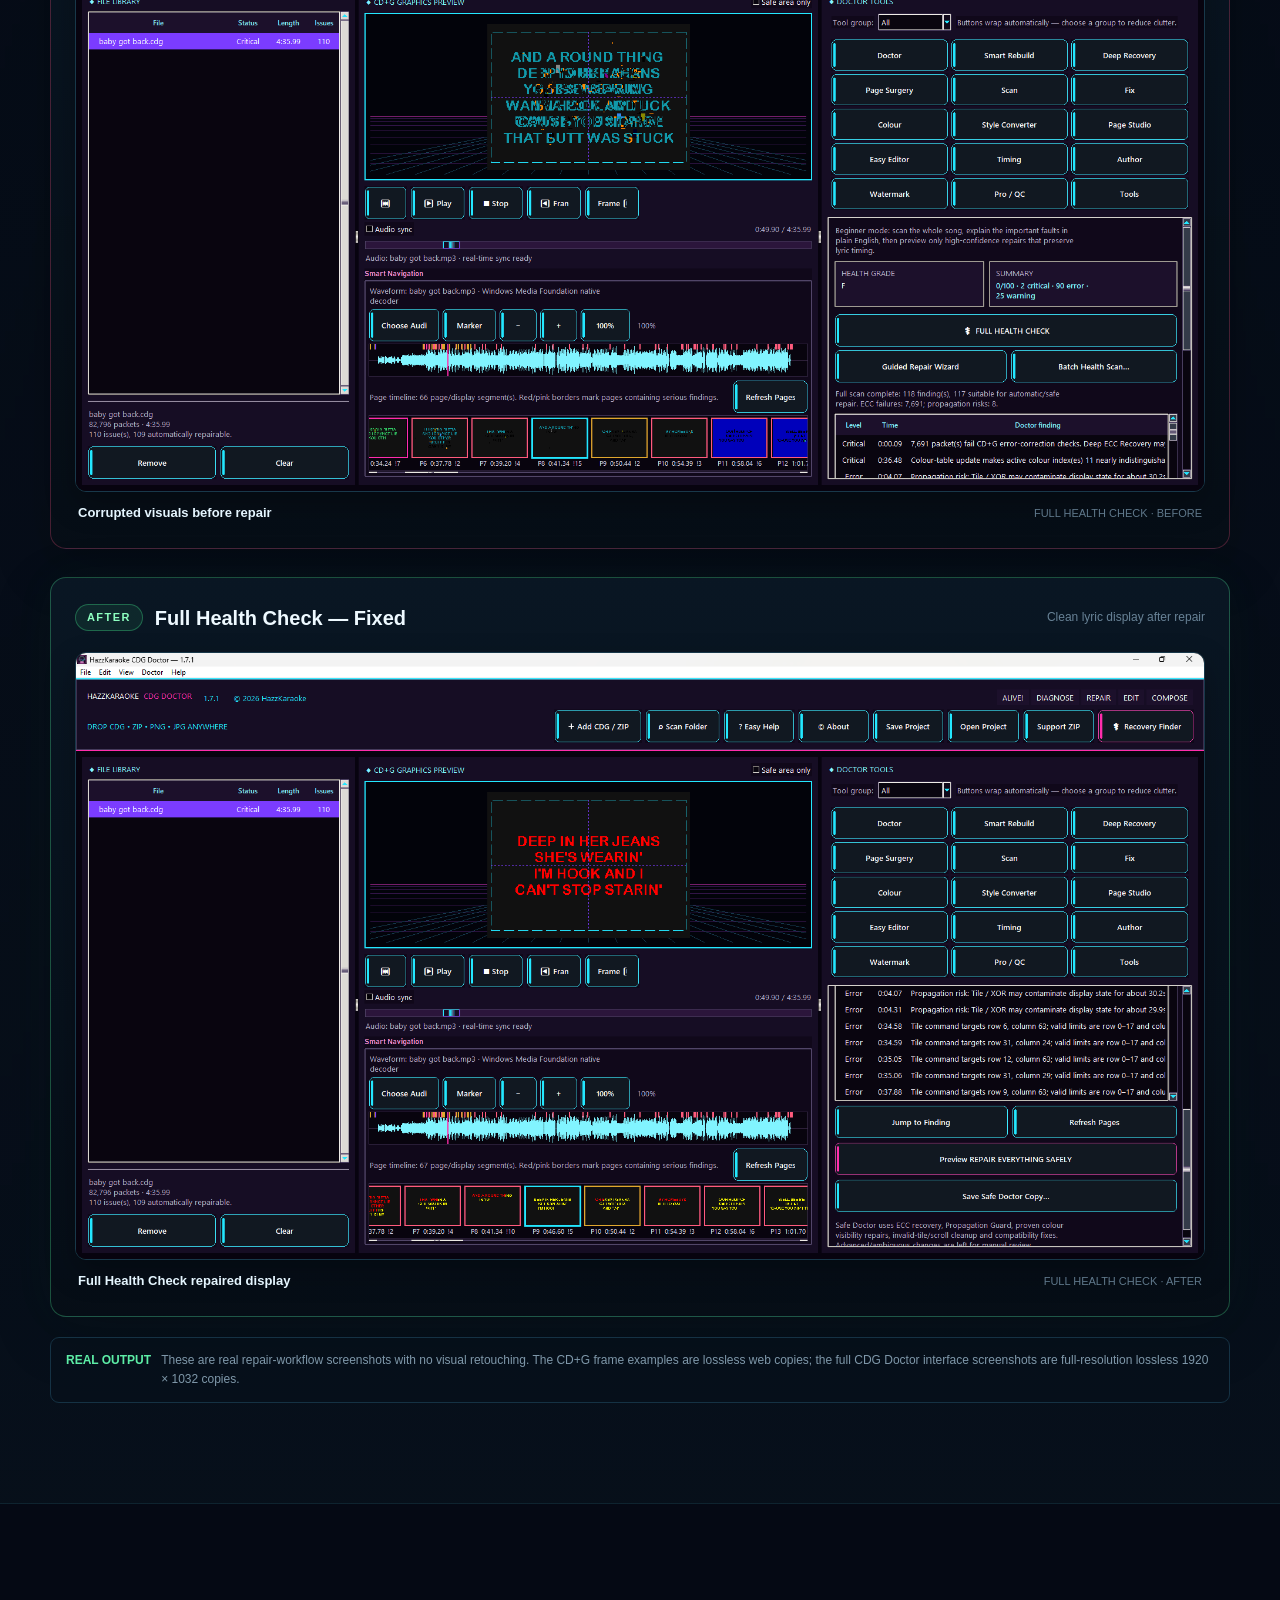
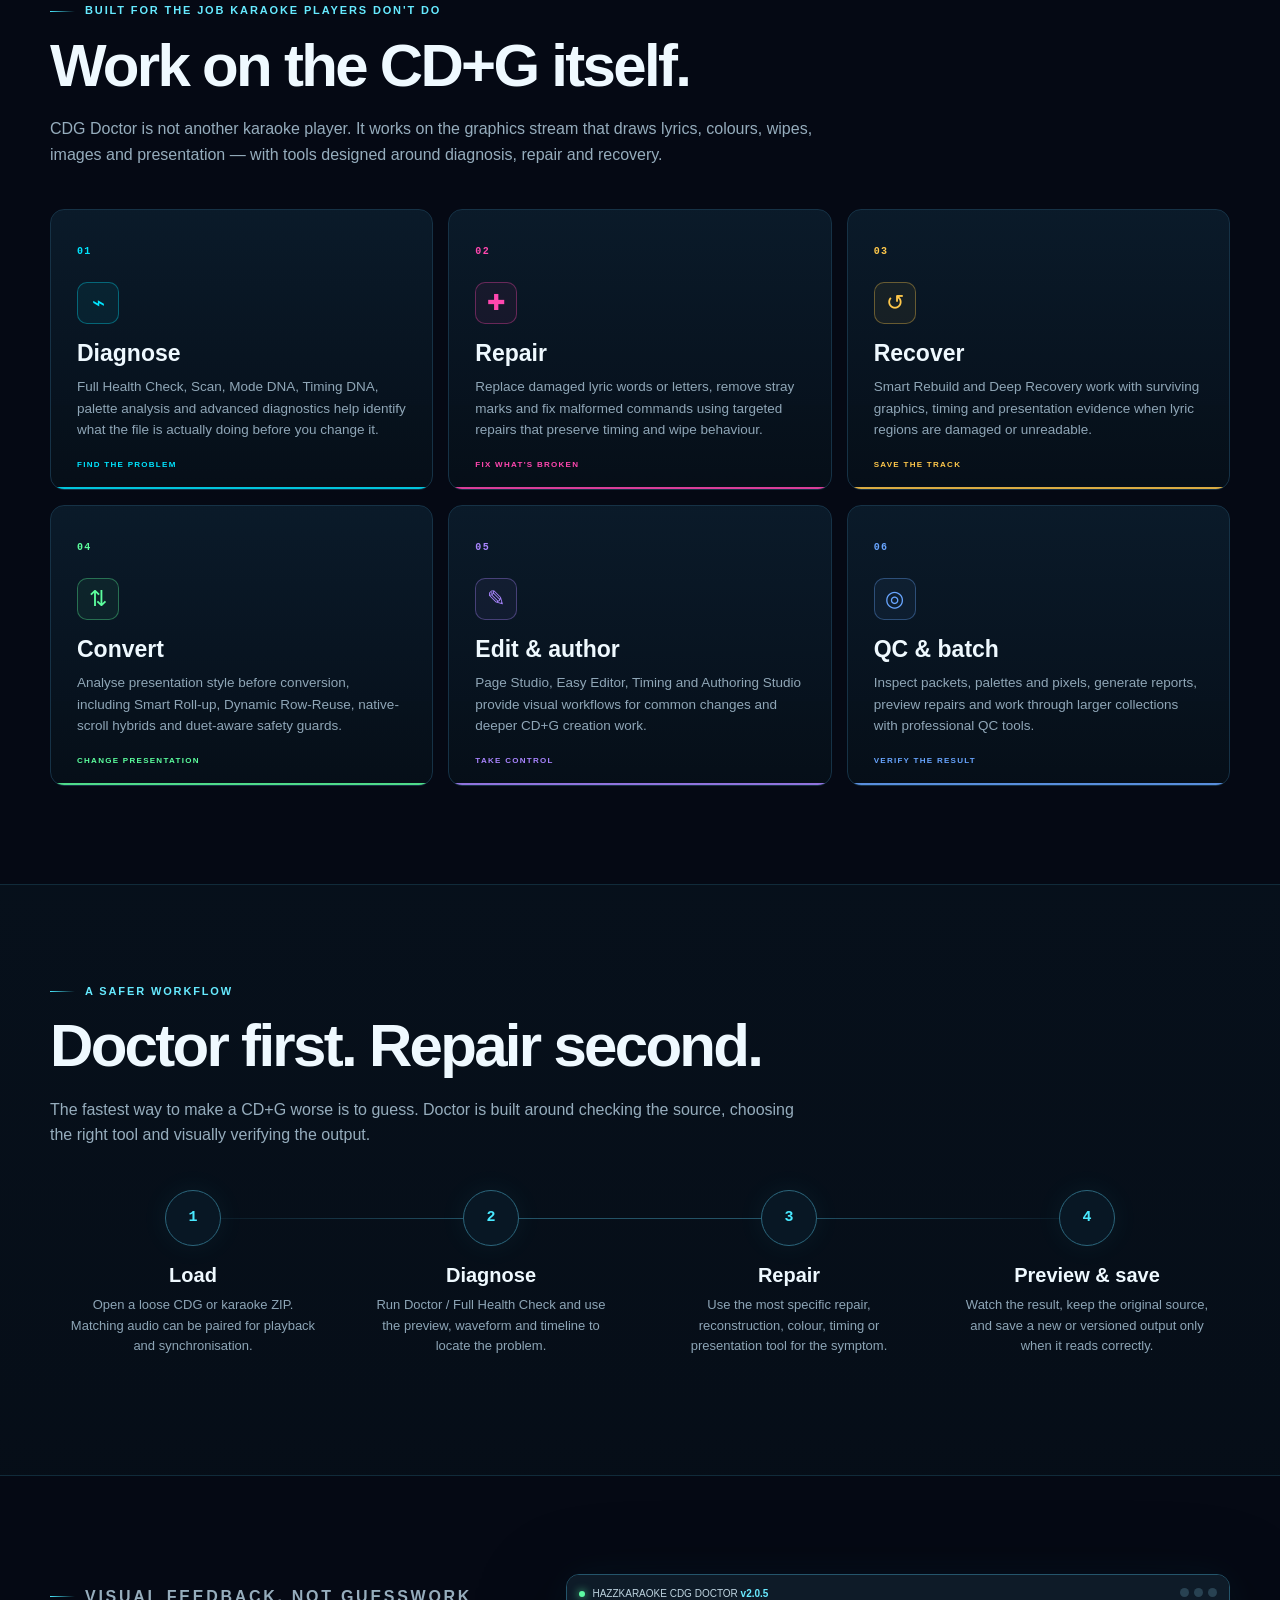
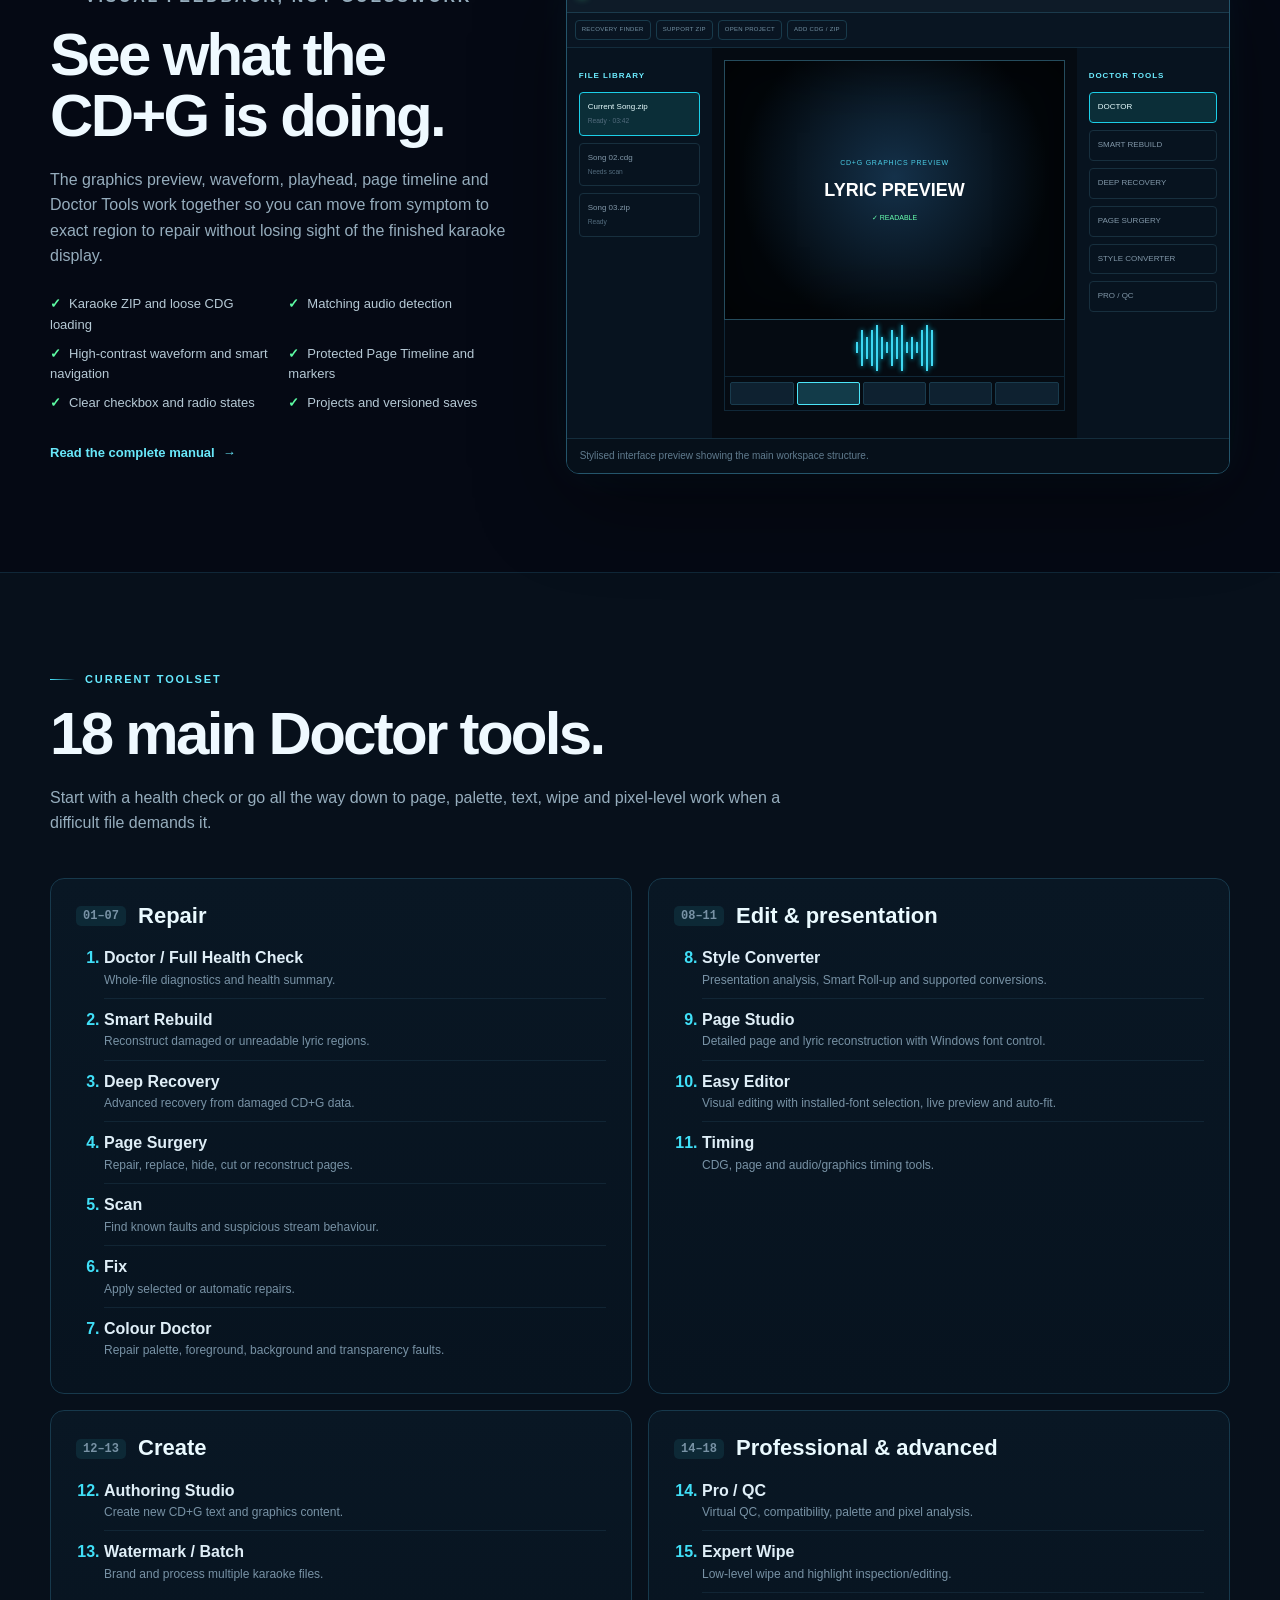
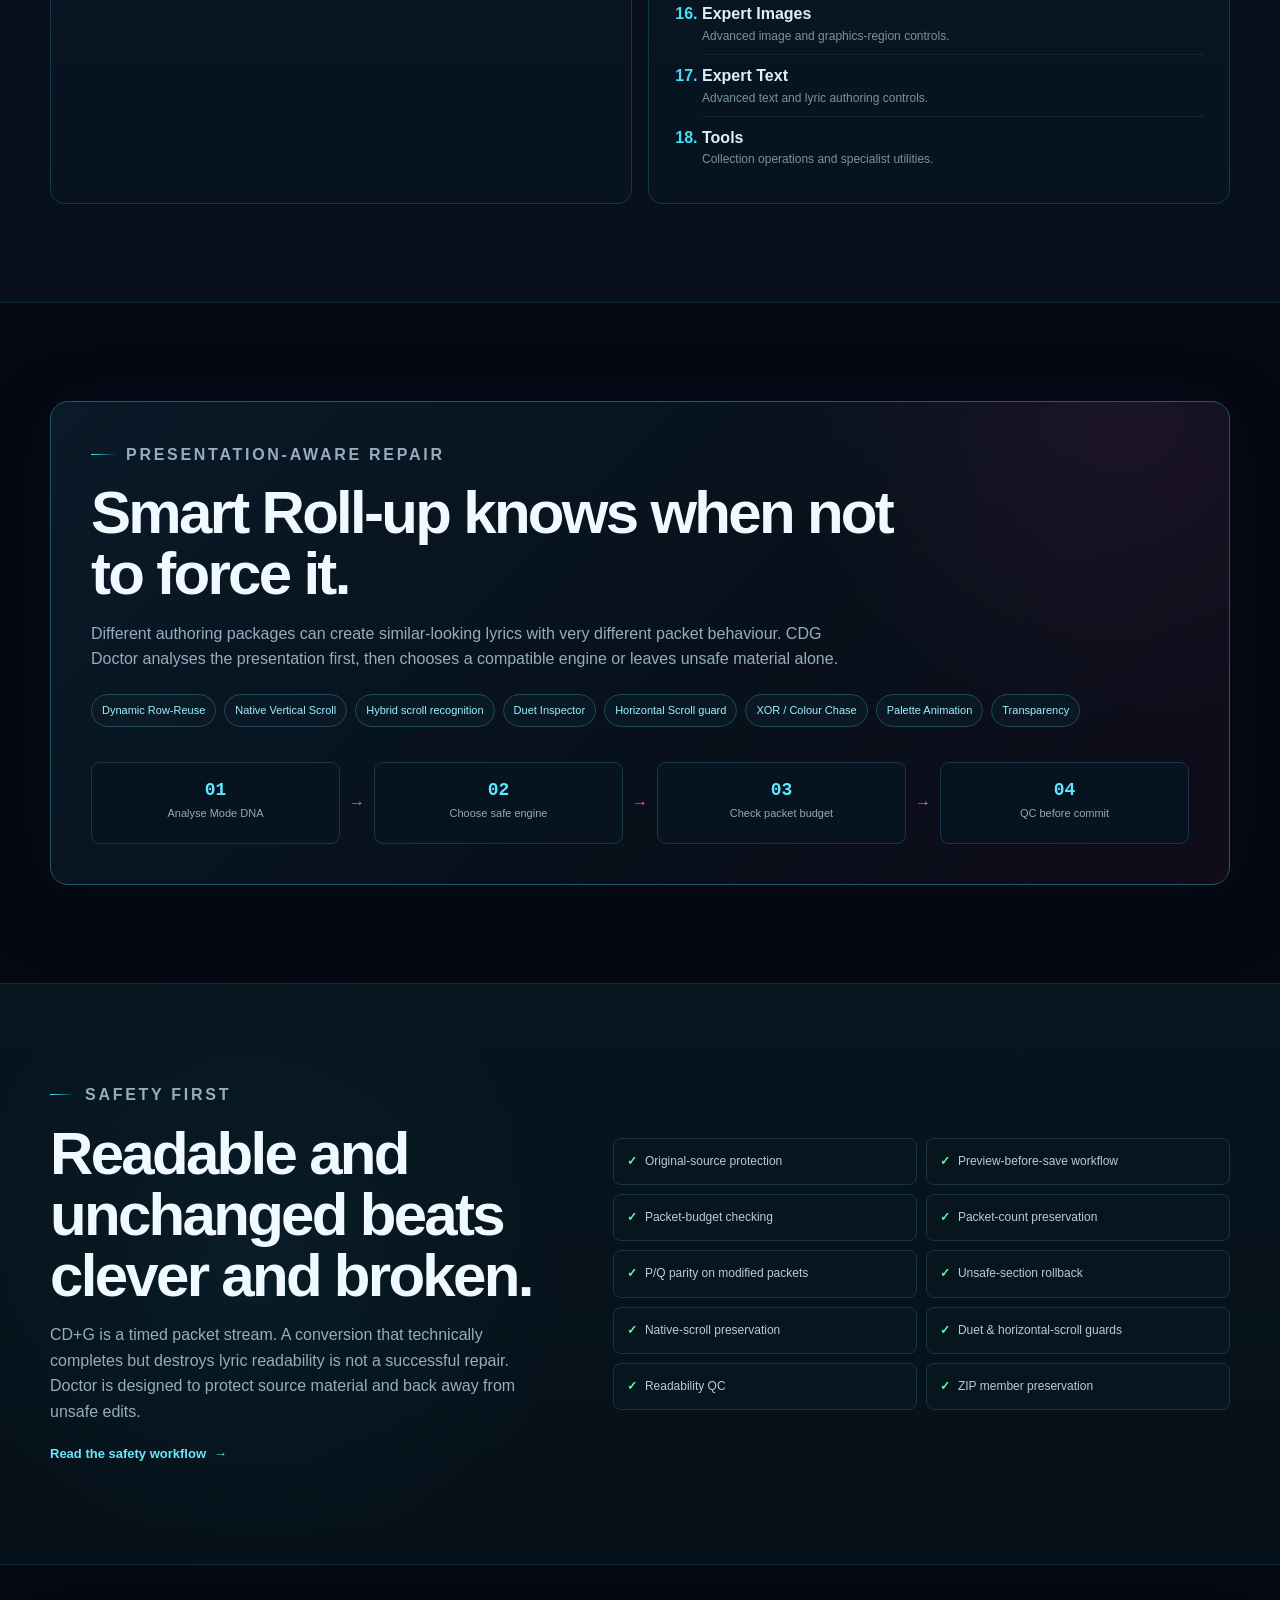
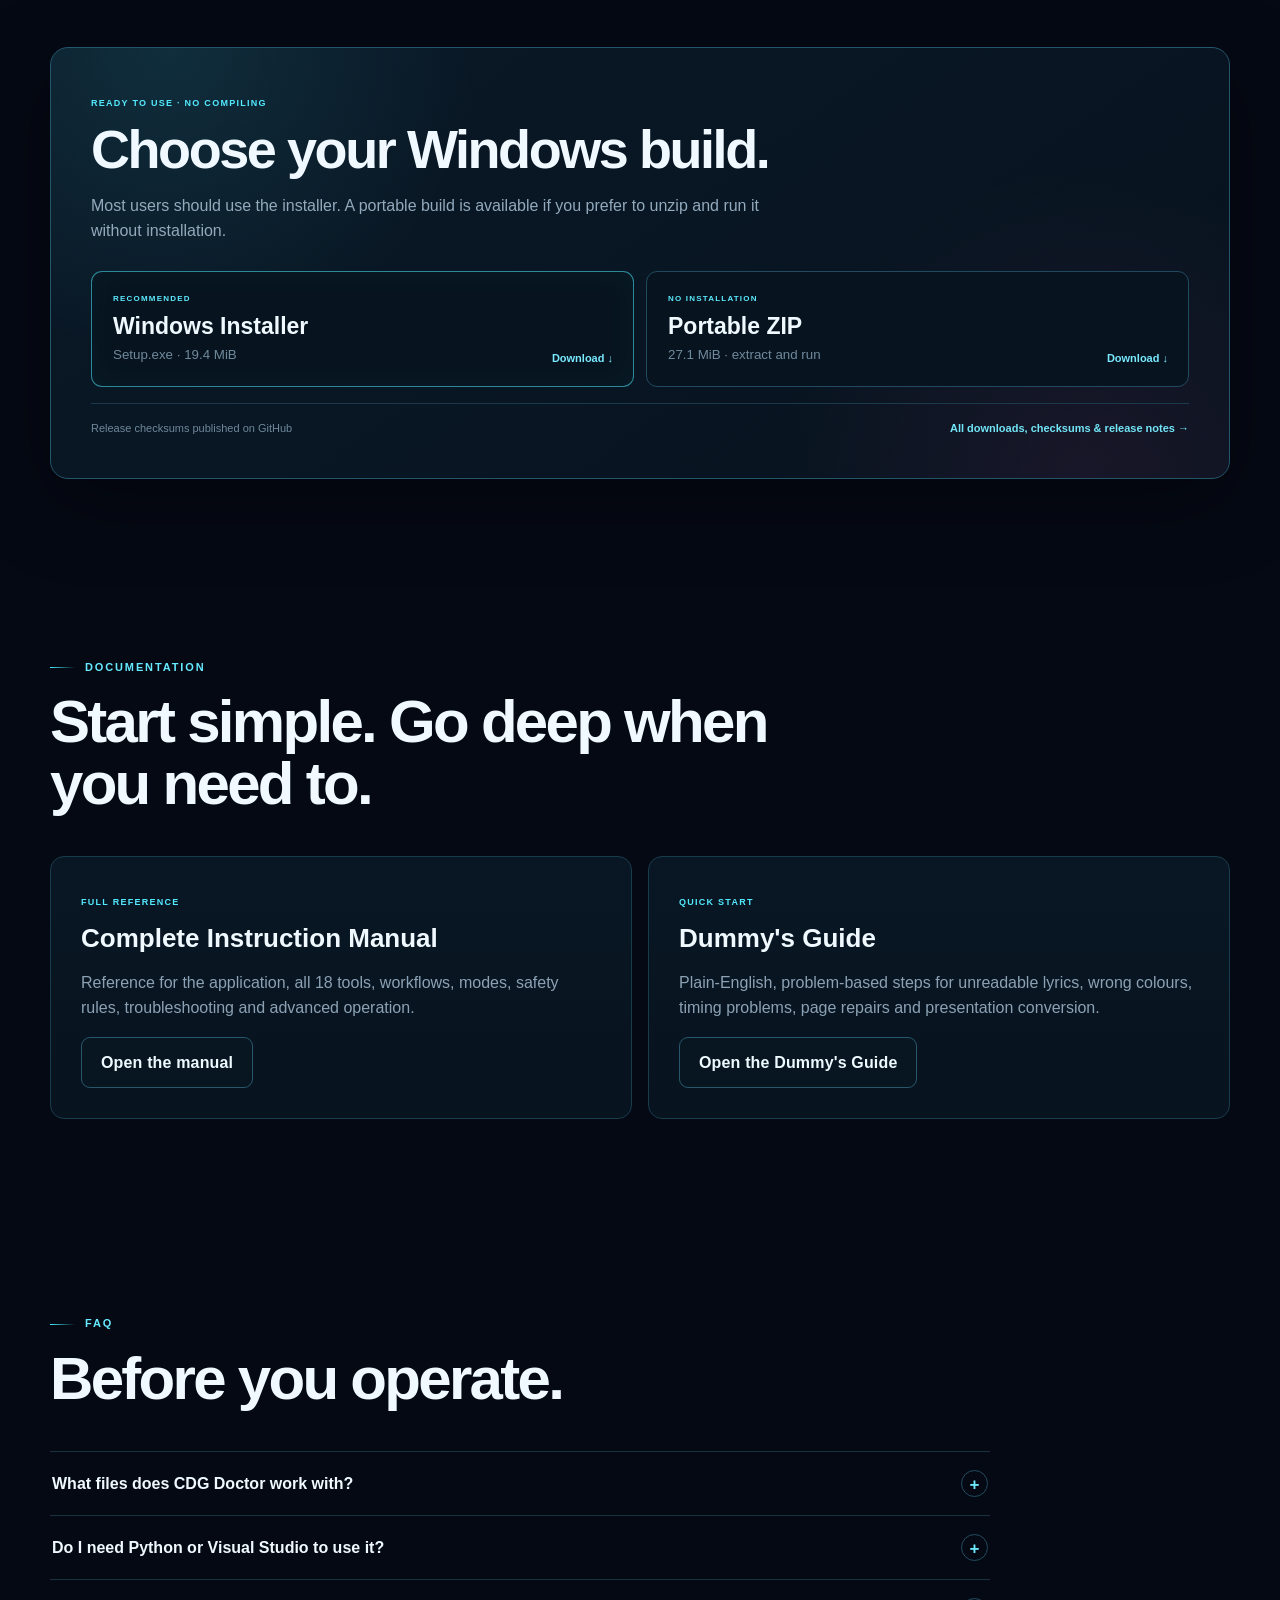
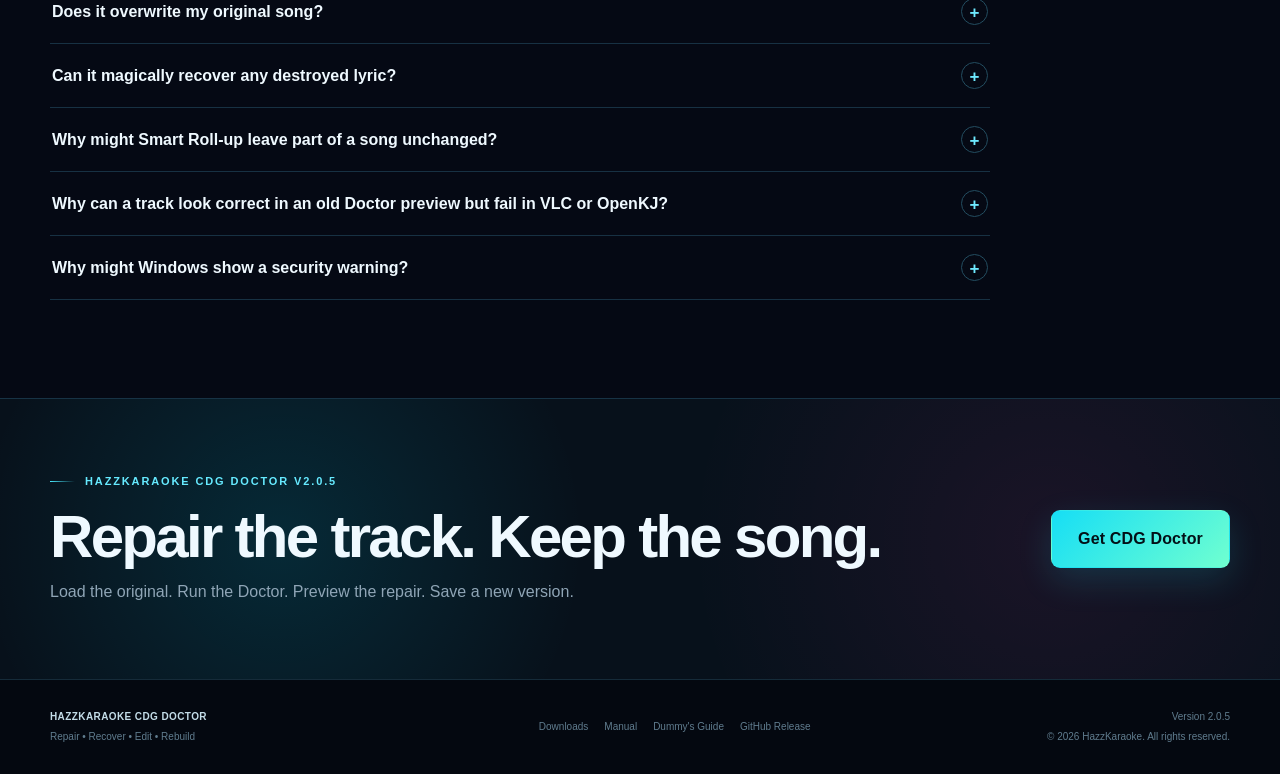
==== commit bc170dde: "Publish CDG Doctor v2.0.5 website" ====
--- a/index.html
+++ b/index.html
@@ -15,23 +15,23 @@
   <meta property="og:description" content="A specialist Windows repair workstation for CD+G and MP3+G karaoke graphics.">
   <meta property="og:image" content="https://harryoke.github.io/harryoke-kunitoki/assets/hazzkaraoke-cdg-doctor-logo.png">
   <meta name="twitter:card" content="summary_large_image">
-  <meta name="twitter:title" content="HazzKaraoke CDG Doctor v2.0.3">
+  <meta name="twitter:title" content="HazzKaraoke CDG Doctor v2.0.5">
   <meta name="twitter:description" content="Repair, recover, edit, rebuild and QC CD+G karaoke graphics on Windows.">
   <meta name="twitter:image" content="https://harryoke.github.io/harryoke-kunitoki/assets/hazzkaraoke-cdg-doctor-logo.png">
   <title>HazzKaraoke CDG Doctor | CD+G Repair & Recovery for Windows</title>
   <link rel="stylesheet" href="styles.css">
-  <script defer src="script.js?v=v203"></script>
+  <script defer src="script.js?v=v205"></script>
   <script type="application/ld+json">
   {
     "@context":"https://schema.org",
     "@type":"SoftwareApplication",
     "name":"HazzKaraoke CDG Doctor",
-    "softwareVersion":"2.0.3",
+    "softwareVersion":"2.0.5",
     "operatingSystem":"Windows",
     "applicationCategory":"UtilitiesApplication",
     "description":"A specialist Windows workstation for diagnosing, repairing, recovering, editing and converting CD+G and MP3+G karaoke graphics.",
     "url":"https://harryoke.github.io/harryoke-kunitoki/",
-    "downloadUrl":"https://github.com/harryoke/harryoke-kunitoki/releases/download/V2.0.3/HKCDG_2.0.3_Setup.exe"
+    "downloadUrl":"https://github.com/harryoke/harryoke-kunitoki/releases/download/V2.0.5/HKCDG_2.0.5_Setup.exe"
   }
   </script>
 </head>
@@ -43,7 +43,7 @@
 
   <div class="release-bar">
     <div class="shell release-bar-inner">
-      <span><i class="status-dot"></i><strong>v2.0.3 is available now</strong> — strict-player repair and faster page/fullscreen redraws</span>
+      <span><i class="status-dot"></i><strong>v2.0.5 is available now</strong> — guided damaged-word repair with preserved timing and wipe</span>
       <a href="download.html">View downloads <span aria-hidden="true">→</span></a>
     </div>
   </div>
@@ -60,7 +60,7 @@
       <a href="#toolset">Tools</a>
       <a href="#safety">Safety</a>
       <a href="#manuals">Manuals</a>
-      <a class="nav-download" href="download.html">Download v2.0.3</a>
+      <a class="nav-download" href="download.html">Download v2.0.5</a>
     </nav>
   </header>
 
@@ -69,15 +69,15 @@
       <div class="hero-copy reveal">
         <p class="eyebrow"><span class="eyebrow-line"></span> THE CD+G REPAIR WORKSTATION</p>
         <h1>Got a broken karaoke track?<br><span>Don't remake it. Doctor it.</span></h1>
-        <p class="hero-lead">Diagnose, repair, recover, edit, rebuild and convert CD+G and MP3+G karaoke graphics. v2.0.3 also finds delayed screen-clear commands that can corrupt lyrics in VLC, Karaoke Builder and OpenKJ.</p>
+        <p class="hero-lead">Diagnose, repair, recover, edit, rebuild and convert CD+G and MP3+G karaoke graphics. v2.0.5 can replace a damaged word or letters while preserving the original lyric timing and wipe.</p>
         <div class="hero-actions">
-          <a class="button button-primary button-download" href="https://github.com/harryoke/harryoke-kunitoki/releases/download/V2.0.3/HKCDG_2.0.3_Setup.exe">
-            <span class="button-icon" aria-hidden="true">↓</span><span>Download Windows Installer<small>v2.0.3 • precompiled • 18.0 MiB</small></span>
+          <a class="button button-primary button-download" href="https://github.com/harryoke/harryoke-kunitoki/releases/download/V2.0.5/HKCDG_2.0.5_Setup.exe">
+            <span class="button-icon" aria-hidden="true">↓</span><span>Download Windows Installer<small>v2.0.5 • precompiled • 19.4 MiB</small></span>
           </a>
           <a class="button button-secondary" href="#features">Explore CDG Doctor</a>
         </div>
         <div class="trust-row" aria-label="Release facts">
-          <span><b>49</b> focused v2.0.3 tests</span>
+          <span><b>273</b> automated v2.0.5 tests</span>
           <span><b>18</b> main tools</span>
           <span><b>Portable</b> build available</span>
           <span><b>SHA-256</b> checksums</span>
@@ -89,7 +89,7 @@
           <div class="logo-halo" aria-hidden="true"></div>
           <img class="hero-brand-logo" src="assets/hazzkaraoke-cdg-doctor-logo.png" alt="Hazz Karaoke CD+G Doctor" width="400" height="219" fetchpriority="high">
           <div class="hero-release-card">
-            <div><span>WINDOWS RELEASE</span><strong>v2.0.3</strong></div>
+            <div><span>WINDOWS RELEASE</span><strong>v2.0.5</strong></div>
             <a href="download.html">Installer · Portable · Source <span aria-hidden="true">→</span></a>
           </div>
         </div>
@@ -116,7 +116,7 @@
 
       <div class="feature-grid">
         <article class="feature-card accent-cyan reveal"><span class="feature-number">01</span><div class="feature-icon">⌁</div><h3>Diagnose</h3><p>Full Health Check, Scan, Mode DNA, Timing DNA, palette analysis and advanced diagnostics help identify what the file is actually doing before you change it.</p><span class="feature-label">FIND THE PROBLEM</span></article>
-        <article class="feature-card accent-pink reveal"><span class="feature-number">02</span><div class="feature-icon">✚</div><h3>Repair</h3><p>Fix damaged pages, colour faults, malformed commands and delayed Memory Preset clears using targeted, timing-preserving repairs.</p><span class="feature-label">FIX WHAT'S BROKEN</span></article>
+        <article class="feature-card accent-pink reveal"><span class="feature-number">02</span><div class="feature-icon">✚</div><h3>Repair</h3><p>Replace damaged lyric words or letters, remove stray marks and fix malformed commands using targeted repairs that preserve timing and wipe behaviour.</p><span class="feature-label">FIX WHAT'S BROKEN</span></article>
         <article class="feature-card accent-yellow reveal"><span class="feature-number">03</span><div class="feature-icon">↺</div><h3>Recover</h3><p>Smart Rebuild and Deep Recovery work with surviving graphics, timing and presentation evidence when lyric regions are damaged or unreadable.</p><span class="feature-label">SAVE THE TRACK</span></article>
         <article class="feature-card accent-green reveal"><span class="feature-number">04</span><div class="feature-icon">⇅</div><h3>Convert</h3><p>Analyse presentation style before conversion, including Smart Roll-up, Dynamic Row-Reuse, native-scroll hybrids and duet-aware safety guards.</p><span class="feature-label">CHANGE PRESENTATION</span></article>
         <article class="feature-card accent-violet reveal"><span class="feature-number">05</span><div class="feature-icon">✎</div><h3>Edit & author</h3><p>Page Studio, Easy Editor, Timing and Authoring Studio provide visual workflows for common changes and deeper CD+G creation work.</p><span class="feature-label">TAKE CONTROL</span></article>
@@ -151,7 +151,7 @@
         <a class="text-link" href="manual.html">Read the complete manual <span aria-hidden="true">→</span></a>
       </div>
       <figure class="app-frame reveal" aria-label="Stylised CDG Doctor interface preview">
-        <div class="mock-titlebar"><span><i class="window-dot"></i> HAZZKARAOKE CDG DOCTOR <b>v2.0.3</b></span><div><i></i><i></i><i></i></div></div>
+        <div class="mock-titlebar"><span><i class="window-dot"></i> HAZZKARAOKE CDG DOCTOR <b>v2.0.5</b></span><div><i></i><i></i><i></i></div></div>
         <div class="mock-toolbar"><span>RECOVERY FINDER</span><span>SUPPORT ZIP</span><span>OPEN PROJECT</span><span>ADD CDG / ZIP</span></div>
         <div class="mock-body">
           <aside class="mock-files"><b>FILE LIBRARY</b><span class="active">Current Song.zip<small>Ready · 03:42</small></span><span>Song 02.cdg<small>Needs scan</small></span><span>Song 03.zip<small>Ready</small></span></aside>
@@ -189,8 +189,8 @@
         <div class="download-home-panel reveal">
           <div class="download-home-copy"><span class="manual-badge">READY TO USE · NO COMPILING</span><h2>Choose your Windows build.</h2><p>Most users should use the installer. A portable build is available if you prefer to unzip and run it without installation.</p></div>
           <div class="download-options">
-            <a class="download-option primary" href="https://github.com/harryoke/harryoke-kunitoki/releases/download/V2.0.3/HKCDG_2.0.3_Setup.exe"><span>RECOMMENDED</span><strong>Windows Installer</strong><small>Setup.exe · 18.0 MiB</small><b>Download ↓</b></a>
-            <a class="download-option" href="https://github.com/harryoke/harryoke-kunitoki/releases/download/V2.0.3/HKCDG_2.0.3_Portable.zip"><span>NO INSTALLATION</span><strong>Portable ZIP</strong><small>24.6 MiB · extract and run</small><b>Download ↓</b></a>
+            <a class="download-option primary" href="https://github.com/harryoke/harryoke-kunitoki/releases/download/V2.0.5/HKCDG_2.0.5_Setup.exe"><span>RECOMMENDED</span><strong>Windows Installer</strong><small>Setup.exe · 19.4 MiB</small><b>Download ↓</b></a>
+            <a class="download-option" href="https://github.com/harryoke/harryoke-kunitoki/releases/download/V2.0.5/HKCDG_2.0.5_Portable.zip"><span>NO INSTALLATION</span><strong>Portable ZIP</strong><small>27.1 MiB · extract and run</small><b>Download ↓</b></a>
           </div>
           <div class="download-home-footer"><span>Release checksums published on GitHub</span><a href="download.html">All downloads, checksums & release notes →</a></div>
         </div>
@@ -210,14 +210,14 @@
         <details><summary>Does it overwrite my original song?<span>+</span></summary><p>The normal workflow uses a working/preview copy. Keep the original CDG, matching audio and original ZIP, and save finished work as a new or versioned output.</p></details>
         <details><summary>Can it magically recover any destroyed lyric?<span>+</span></summary><p>No. CD+G stores graphics commands, not a hidden text transcript. Recovery depends on what useful graphics, timing and presentation information still survives. When words are genuinely destroyed, you may need to provide the correct lyric text.</p></details>
         <details><summary>Why might Smart Roll-up leave part of a song unchanged?<span>+</span></summary><p>That is deliberate safety behaviour. If a section uses an unsupported presentation style or does not have enough safe CD+G packet budget, Doctor can preserve that source-authored section rather than forcing an unreadable conversion.</p></details>
-        <details><summary>Why can a track look correct in an old Doctor preview but fail in VLC or OpenKJ?<span>+</span></summary><p>CD+G graphics are stateful. Older previews could skip repeated commands while drawing fewer frames. v2.0.3 processes every packet sequentially and can repair delayed repeated Memory Preset clears without changing timing.</p></details>
-        <details><summary>Why might Windows show a security warning?<span>+</span></summary><p>The current v2.0.3 binaries are unsigned, so SmartScreen or an Unknown Publisher warning may appear. The published SHA-256 checksums let you verify the exact release files.</p></details>
-      </div>
-    </section>
-
-    <section class="cta-section"><div class="shell cta-inner reveal"><div><p class="eyebrow"><span class="eyebrow-line"></span> HAZZKARAOKE CDG DOCTOR v2.0.3</p><h2>Repair the track. Keep the song.</h2><p>Load the original. Run the Doctor. Preview the repair. Save a new version.</p></div><a class="button button-primary button-large" href="download.html">Get CDG Doctor</a></div></section>
+        <details><summary>Why can a track look correct in an old Doctor preview but fail in VLC or OpenKJ?<span>+</span></summary><p>CD+G graphics are stateful. Older previews could skip repeated commands while drawing fewer frames. v2.0.5 processes every packet sequentially and can repair delayed repeated Memory Preset clears without changing timing.</p></details>
+        <details><summary>Why might Windows show a security warning?<span>+</span></summary><p>The current v2.0.5 binaries use a HazzKaraoke self-signed certificate rather than a commercial code-signing certificate, so SmartScreen may still show a warning. The published SHA-256 checksums let you verify the exact release files.</p></details>
+      </div>
+    </section>
+
+    <section class="cta-section"><div class="shell cta-inner reveal"><div><p class="eyebrow"><span class="eyebrow-line"></span> HAZZKARAOKE CDG DOCTOR v2.0.5</p><h2>Repair the track. Keep the song.</h2><p>Load the original. Run the Doctor. Preview the repair. Save a new version.</p></div><a class="button button-primary button-large" href="download.html">Get CDG Doctor</a></div></section>
   </main>
 
-  <footer class="site-footer"><div class="shell footer-inner"><div class="footer-brand"><strong>HAZZKARAOKE CDG DOCTOR</strong><span>Repair • Recover • Edit • Rebuild</span></div><div class="footer-links"><a href="download.html">Downloads</a><a href="manual.html">Manual</a><a href="quick-start.html">Dummy's Guide</a><a href="https://github.com/harryoke/harryoke-kunitoki/releases/tag/V2.0.3">GitHub Release</a></div><div class="footer-meta"><span>Version 2.0.3</span><span>© 2026 HazzKaraoke. All rights reserved.</span></div></div></footer>
+  <footer class="site-footer"><div class="shell footer-inner"><div class="footer-brand"><strong>HAZZKARAOKE CDG DOCTOR</strong><span>Repair • Recover • Edit • Rebuild</span></div><div class="footer-links"><a href="download.html">Downloads</a><a href="manual.html">Manual</a><a href="quick-start.html">Dummy's Guide</a><a href="https://github.com/harryoke/harryoke-kunitoki/releases/tag/V2.0.5">GitHub Release</a></div><div class="footer-meta"><span>Version 2.0.5</span><span>© 2026 HazzKaraoke. All rights reserved.</span></div></div></footer>
 </body>
 </html>
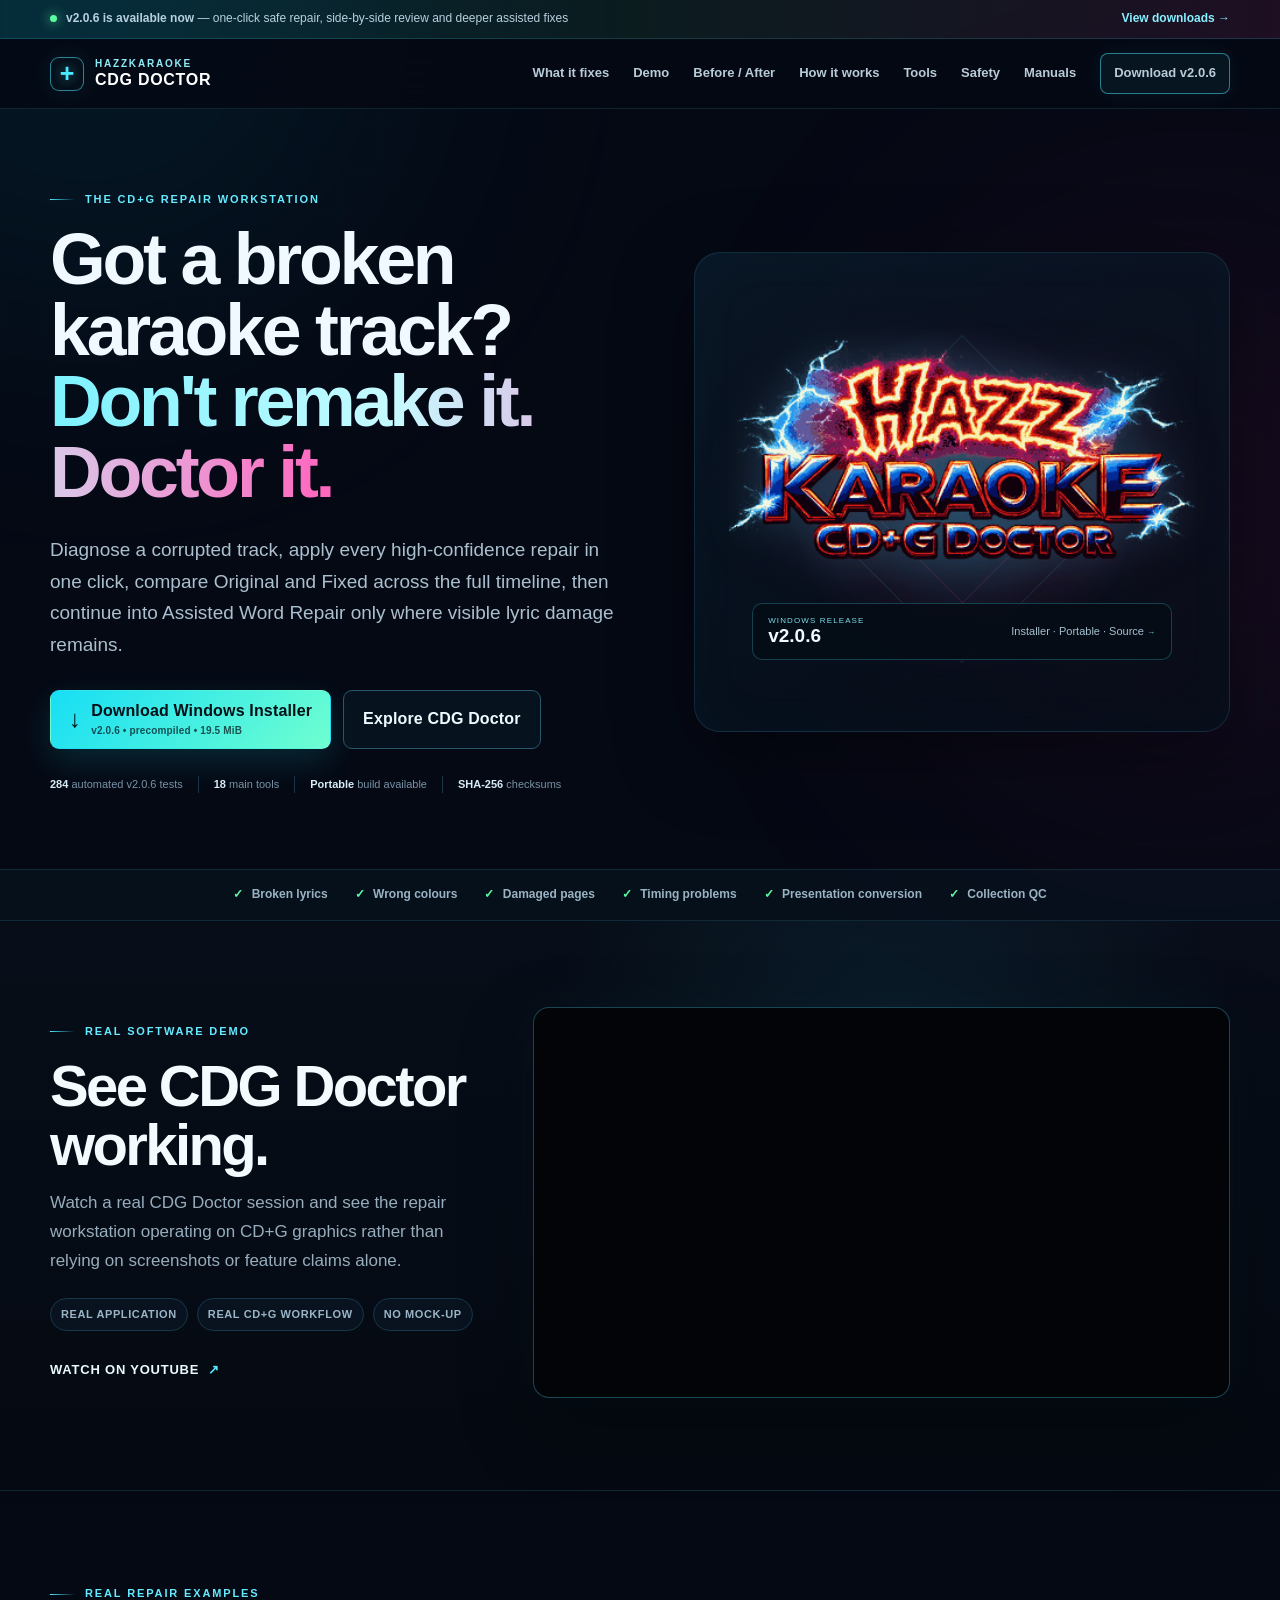
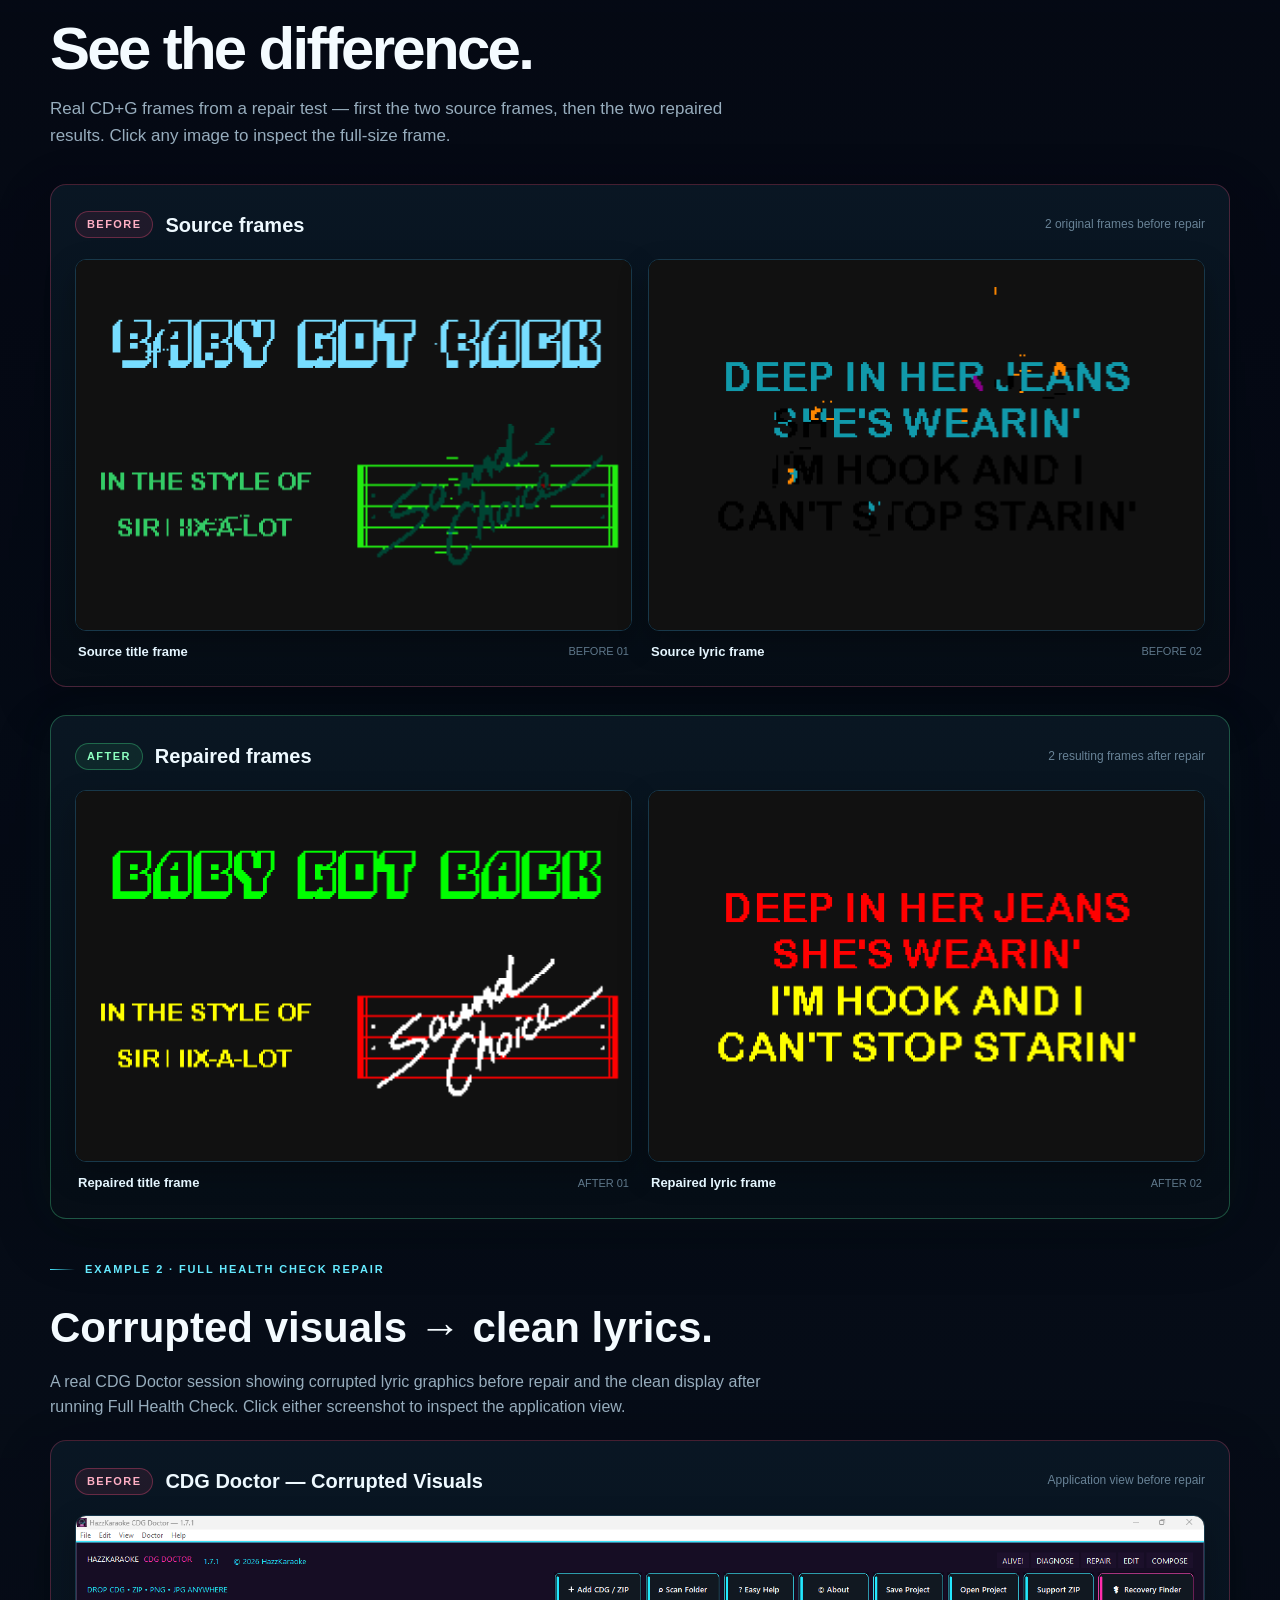
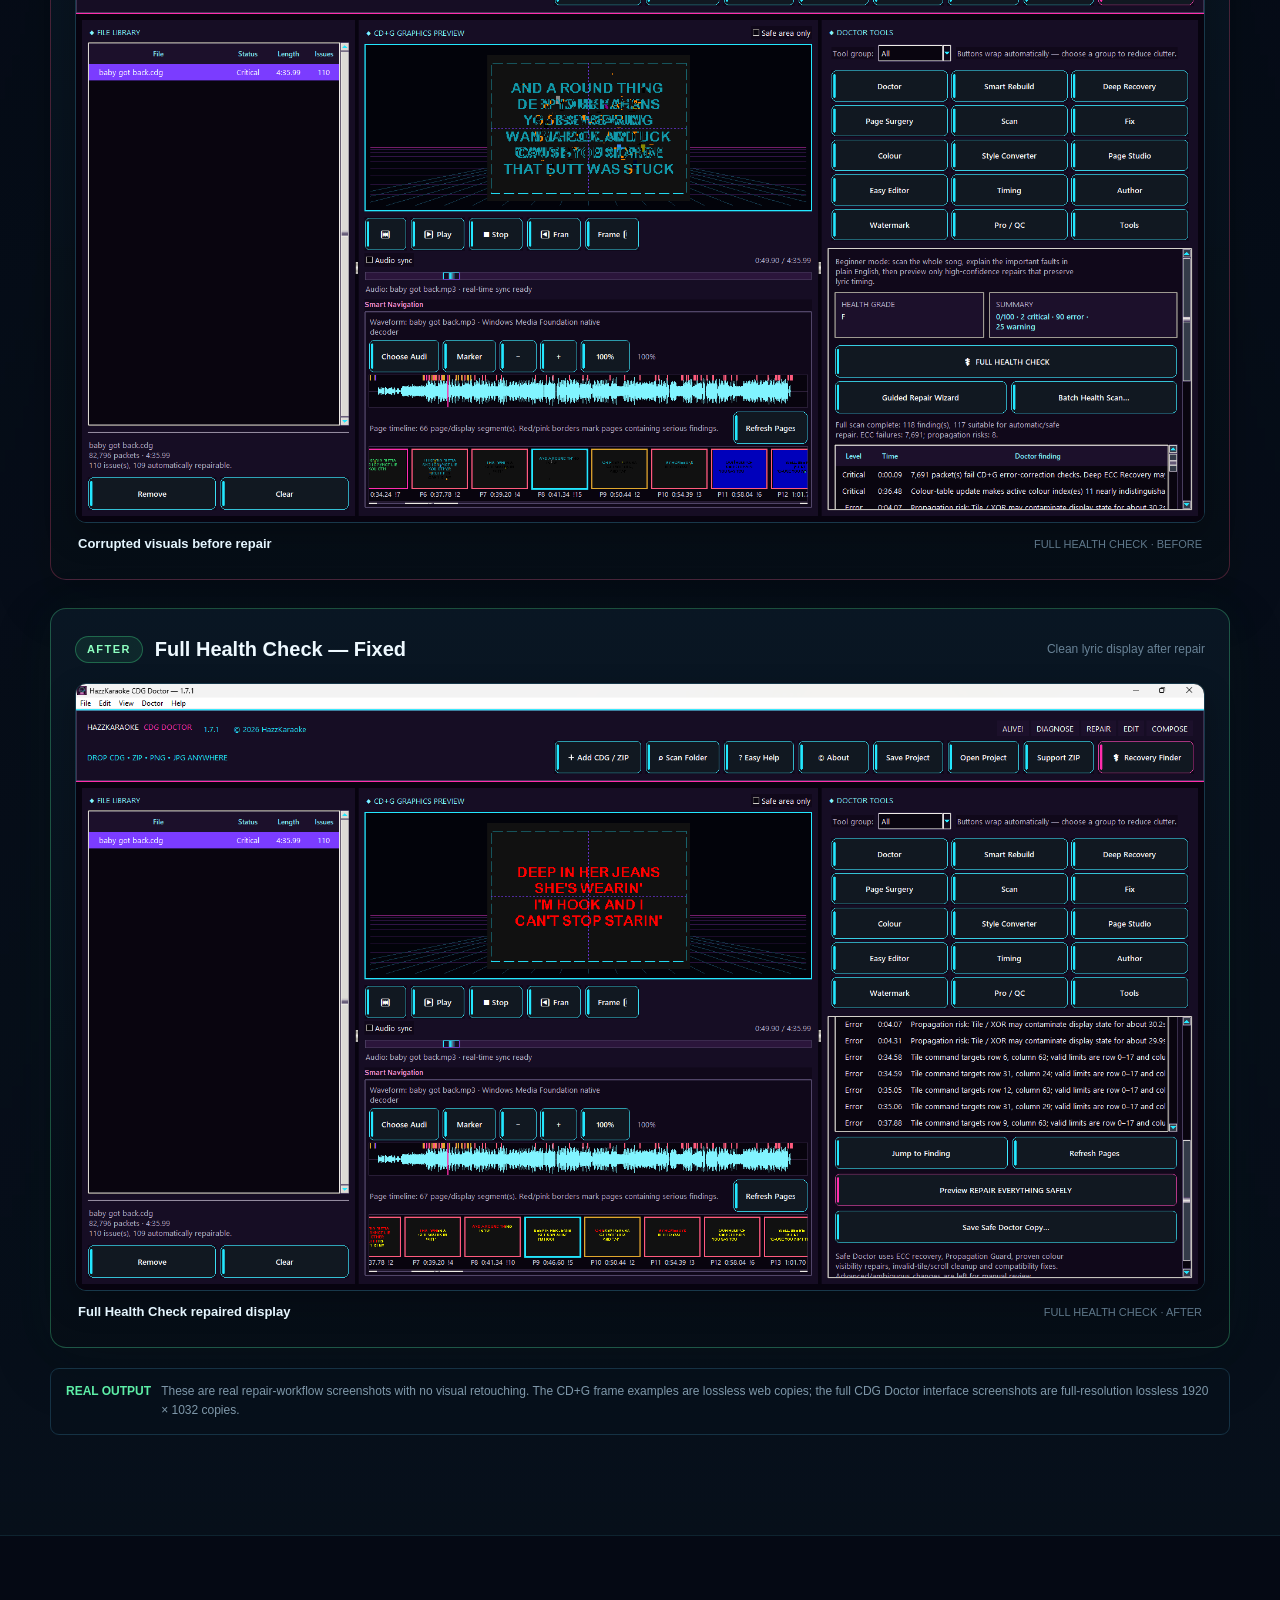
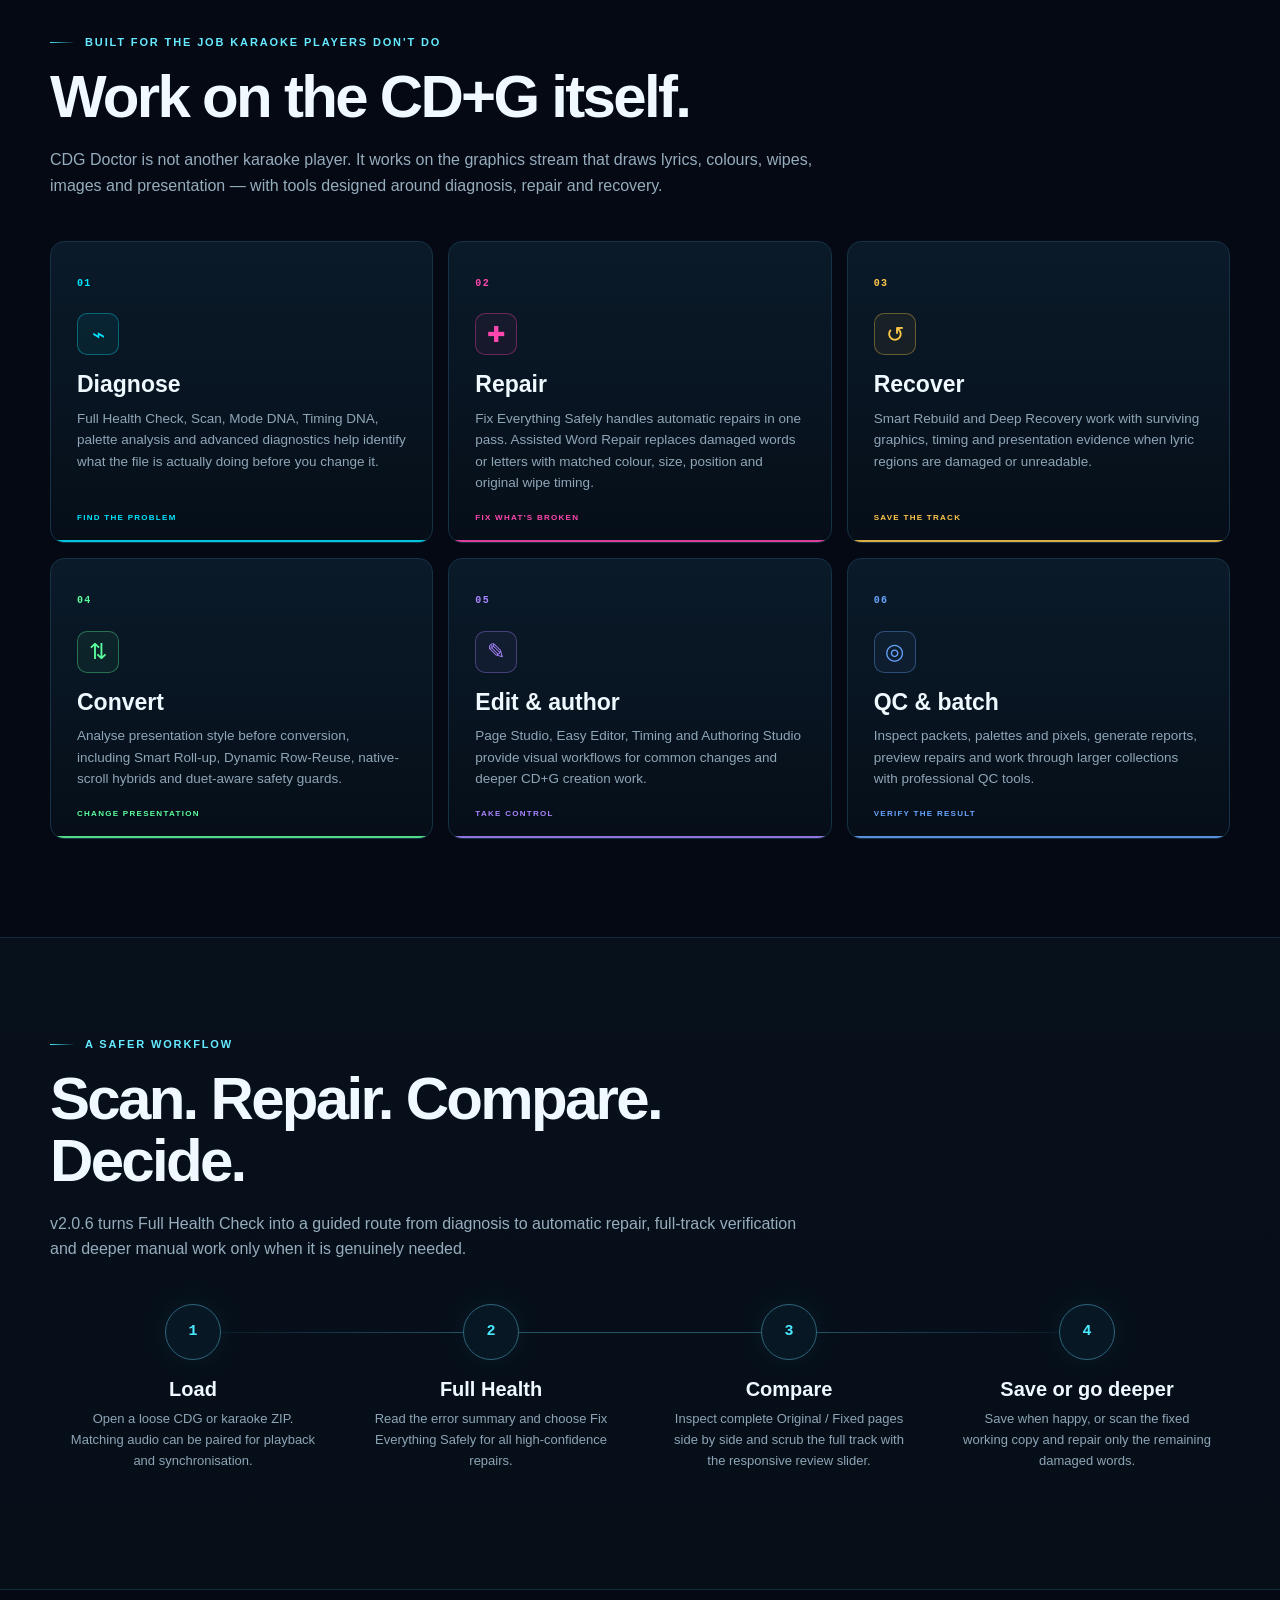
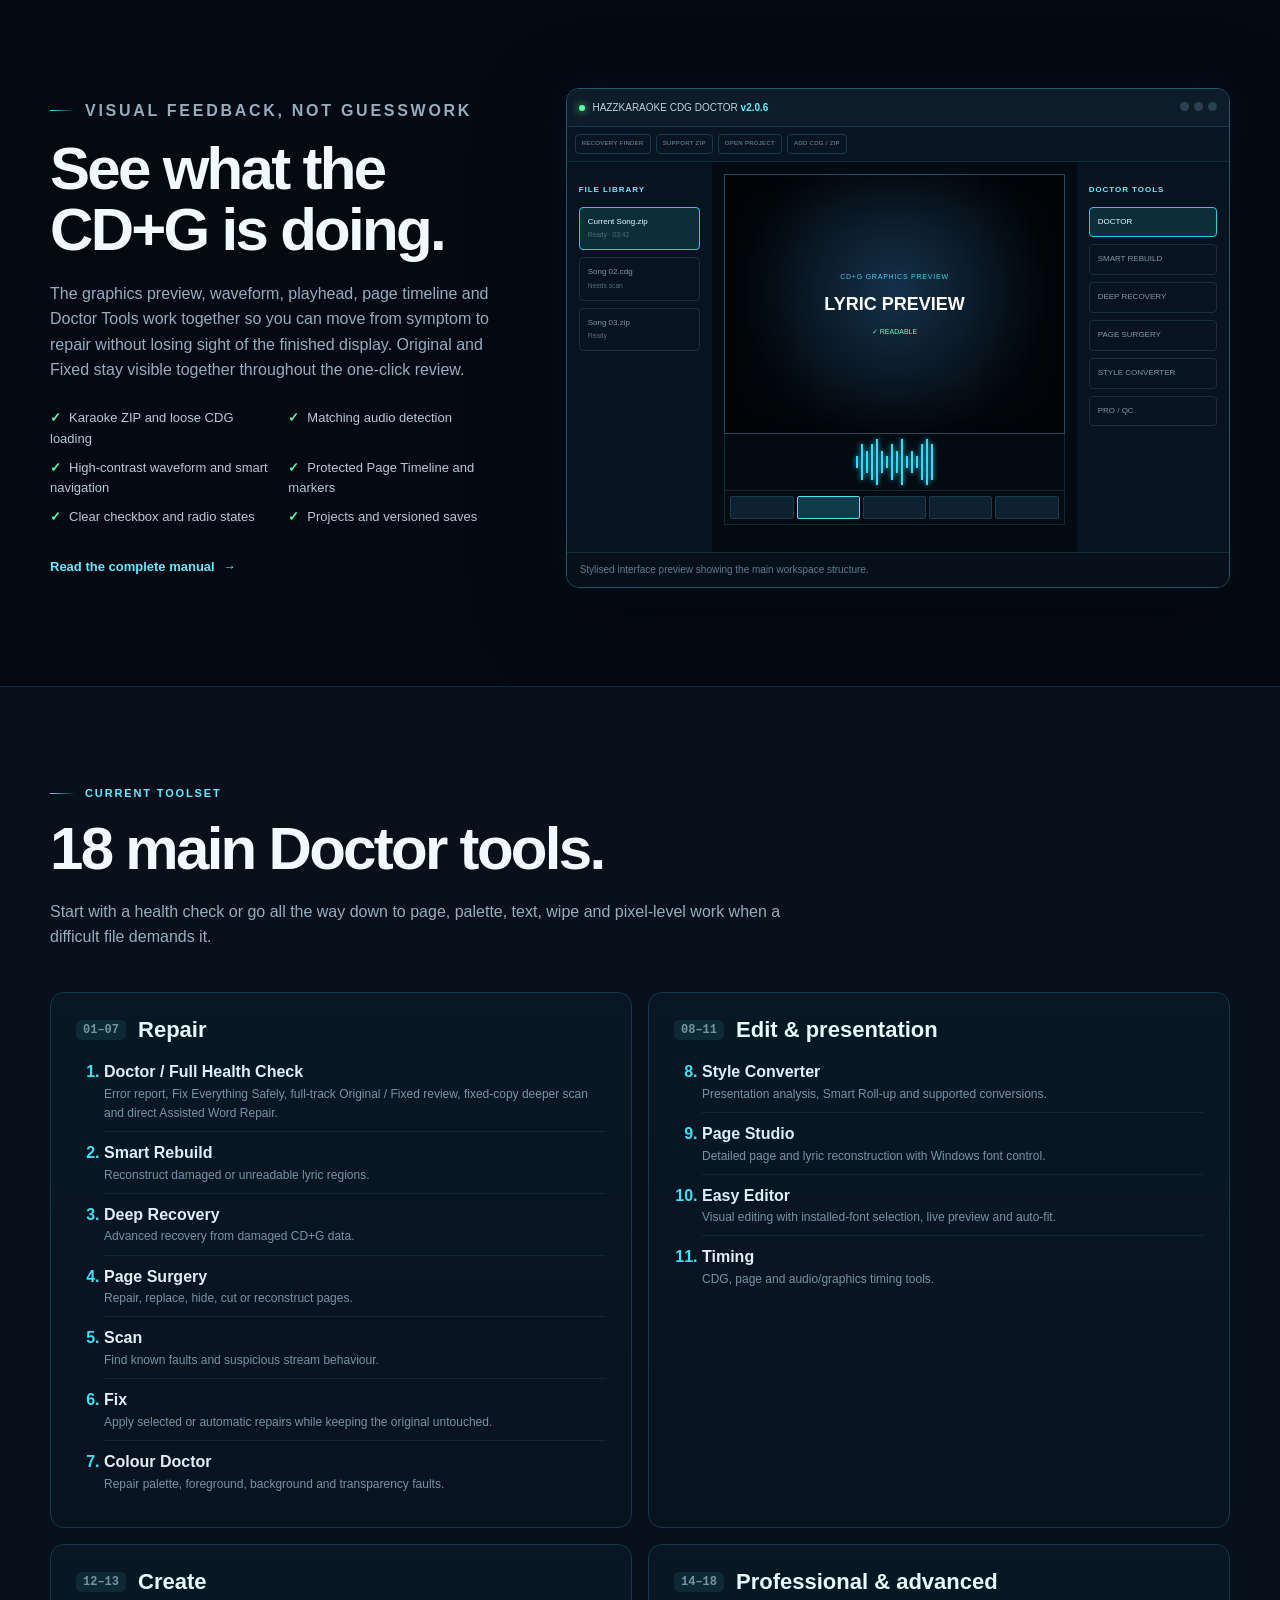
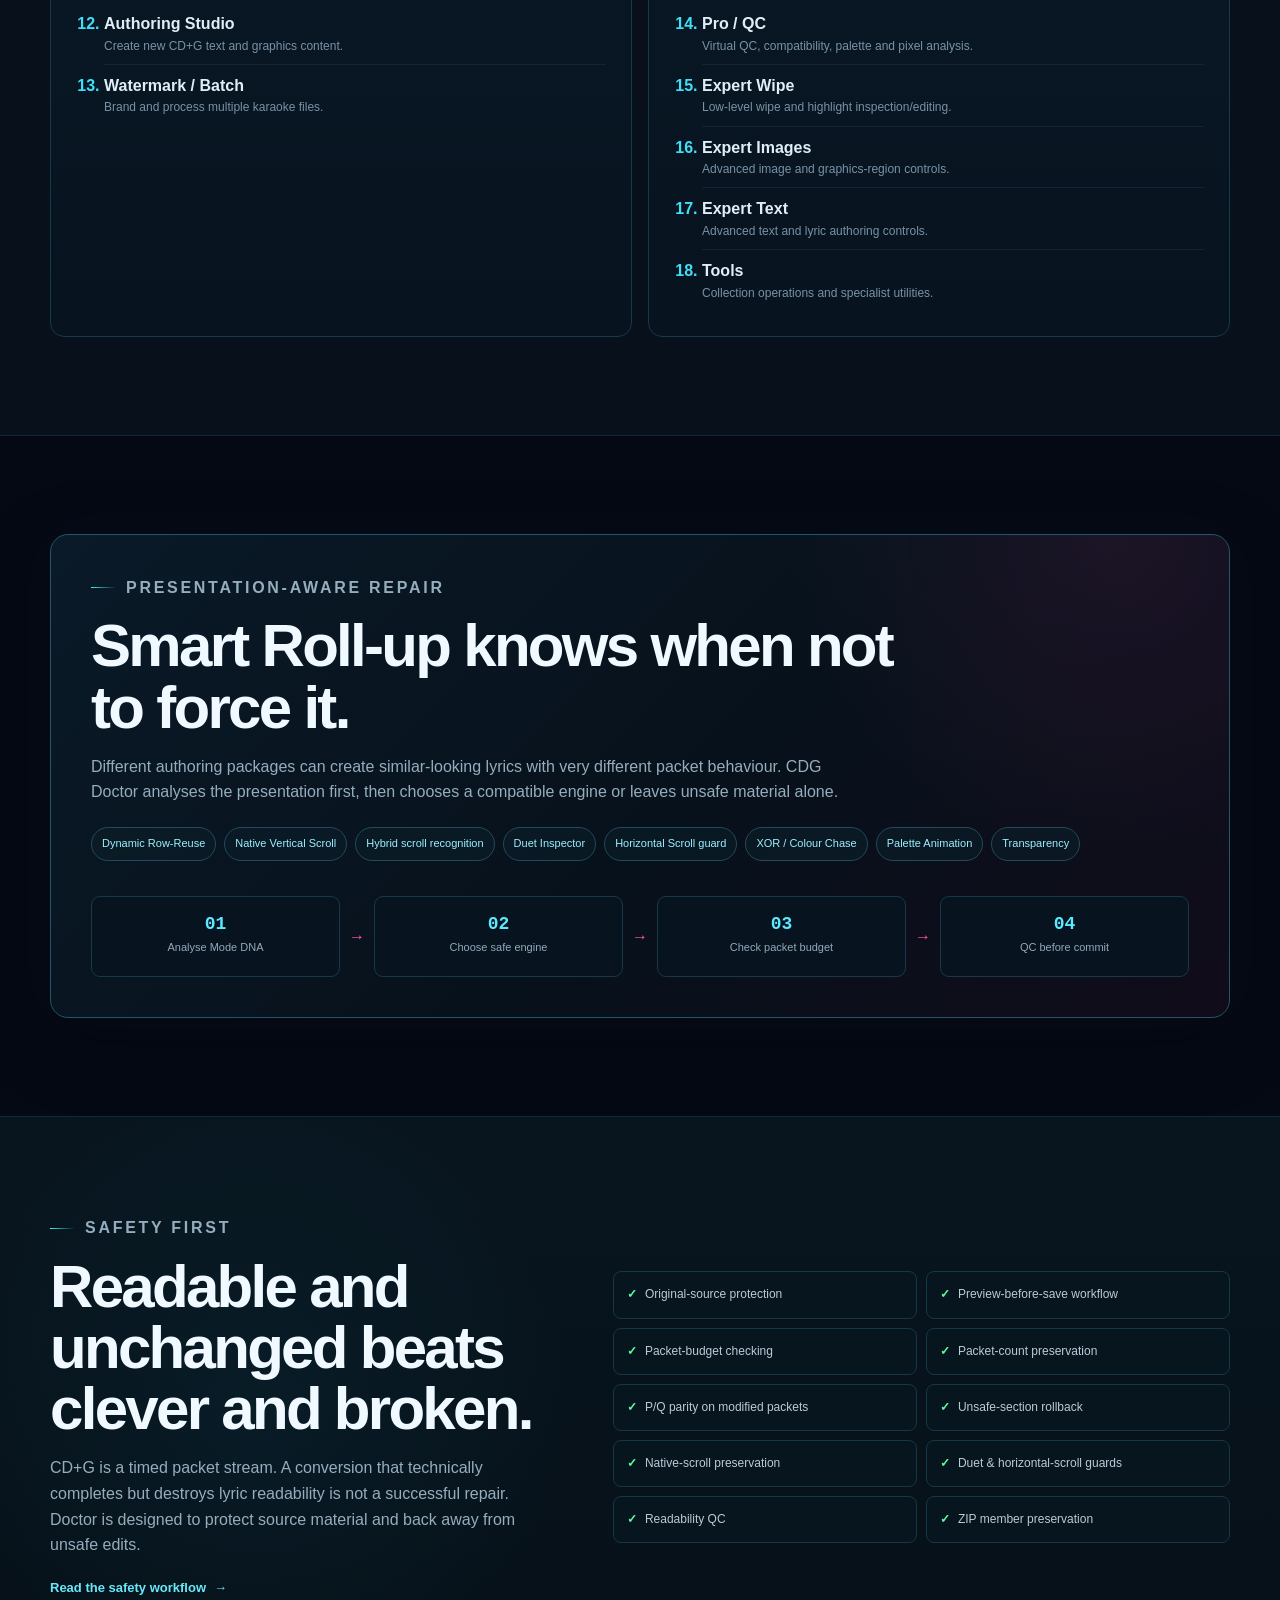
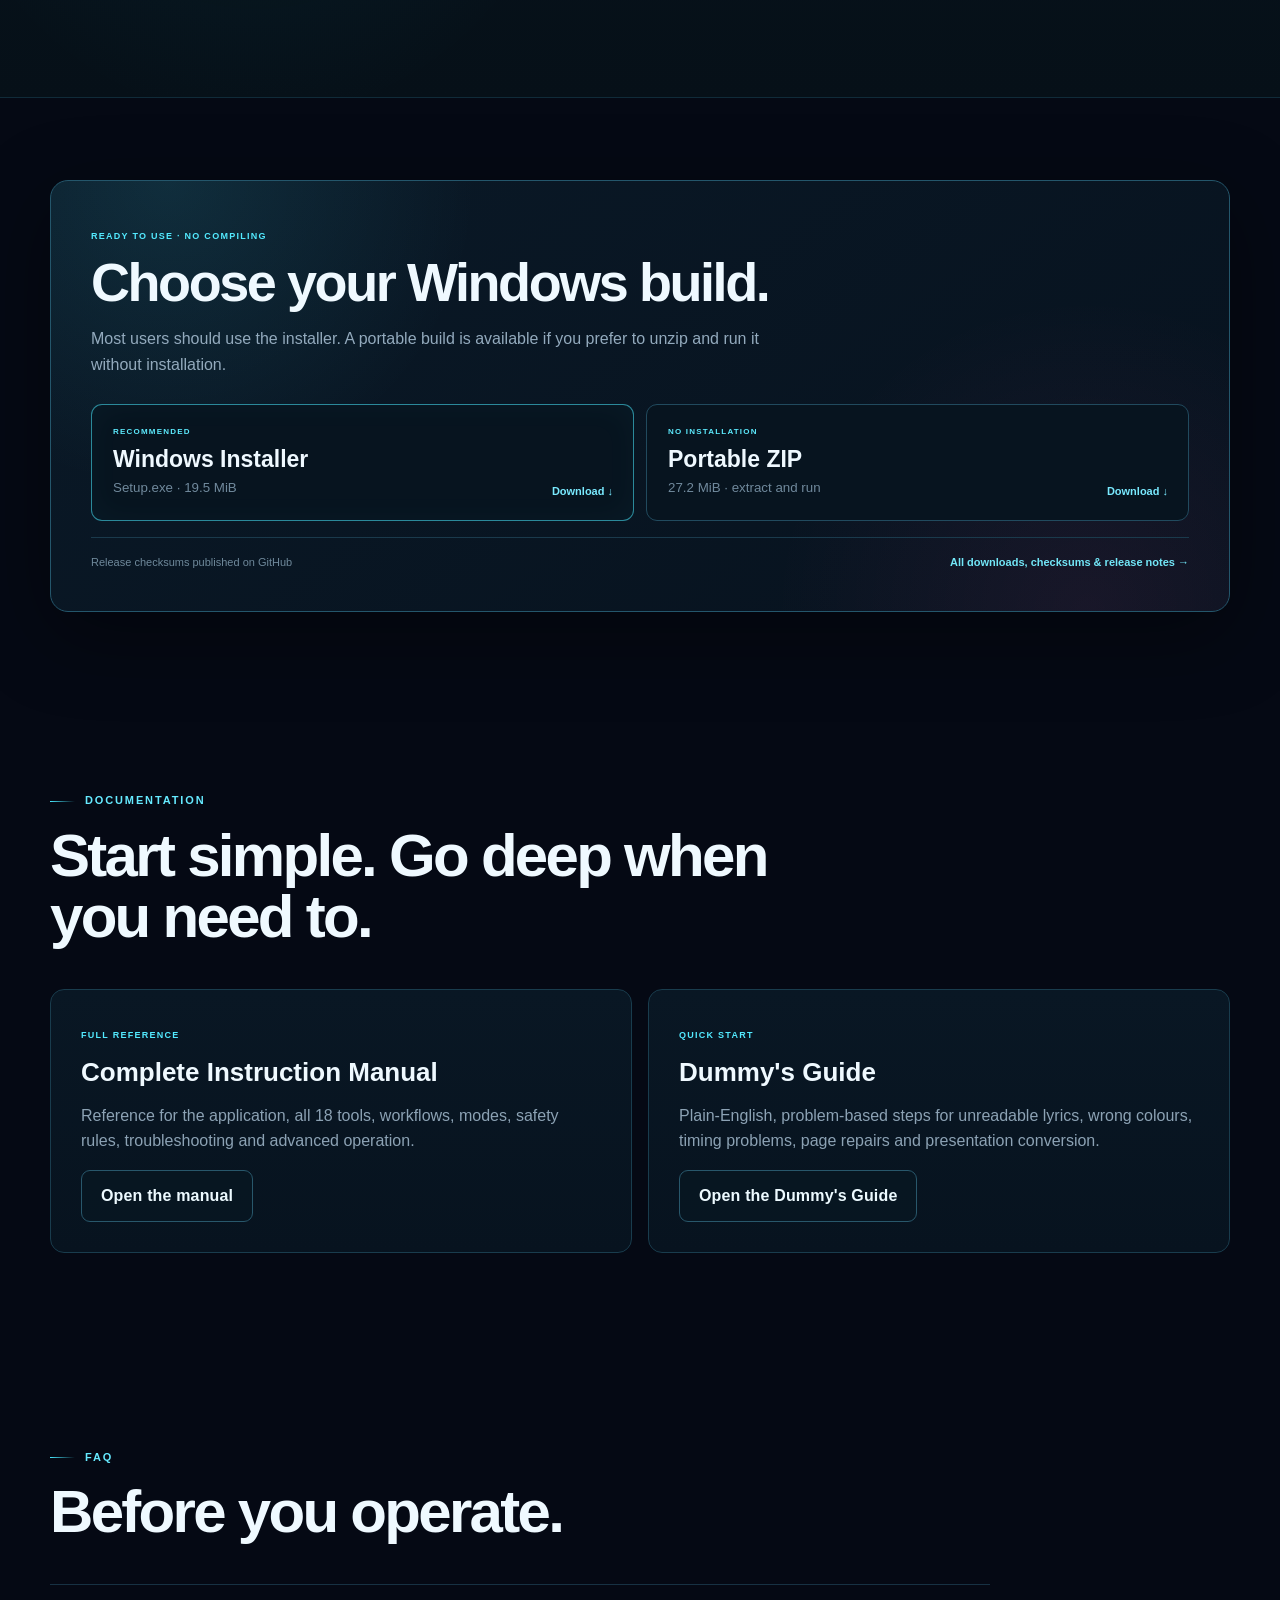
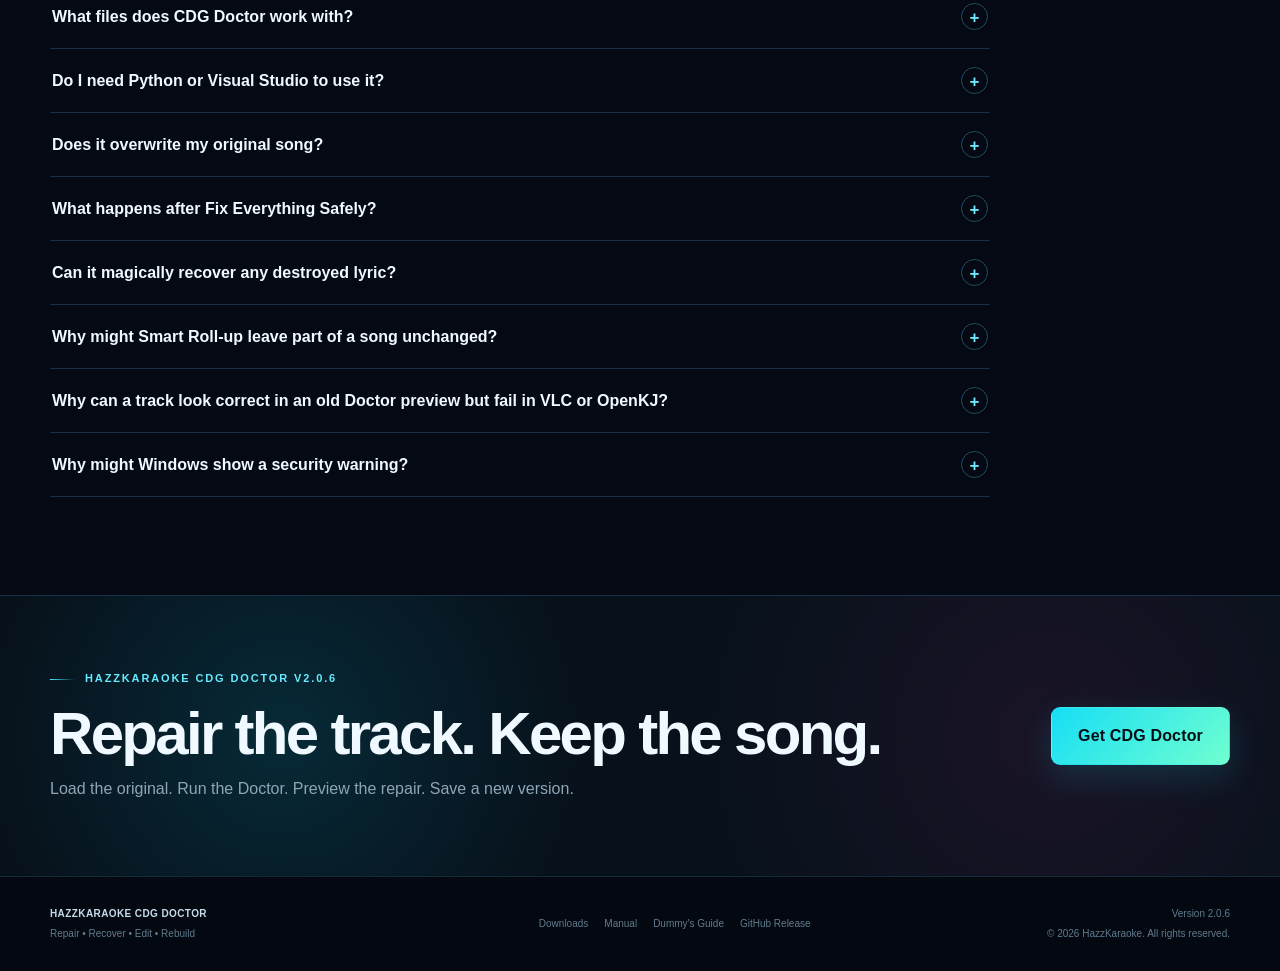
==== commit c9428d23: "Update index.html for CDG Doctor v2.0.6" ====
--- a/index.html
+++ b/index.html
@@ -15,23 +15,23 @@
   <meta property="og:description" content="A specialist Windows repair workstation for CD+G and MP3+G karaoke graphics.">
   <meta property="og:image" content="https://harryoke.github.io/harryoke-kunitoki/assets/hazzkaraoke-cdg-doctor-logo.png">
   <meta name="twitter:card" content="summary_large_image">
-  <meta name="twitter:title" content="HazzKaraoke CDG Doctor v2.0.5">
+  <meta name="twitter:title" content="HazzKaraoke CDG Doctor v2.0.6">
   <meta name="twitter:description" content="Repair, recover, edit, rebuild and QC CD+G karaoke graphics on Windows.">
   <meta name="twitter:image" content="https://harryoke.github.io/harryoke-kunitoki/assets/hazzkaraoke-cdg-doctor-logo.png">
   <title>HazzKaraoke CDG Doctor | CD+G Repair & Recovery for Windows</title>
   <link rel="stylesheet" href="styles.css">
-  <script defer src="script.js?v=v205"></script>
+  <script defer src="script.js?v=v206"></script>
   <script type="application/ld+json">
   {
     "@context":"https://schema.org",
     "@type":"SoftwareApplication",
     "name":"HazzKaraoke CDG Doctor",
-    "softwareVersion":"2.0.5",
+    "softwareVersion":"2.0.6",
     "operatingSystem":"Windows",
     "applicationCategory":"UtilitiesApplication",
     "description":"A specialist Windows workstation for diagnosing, repairing, recovering, editing and converting CD+G and MP3+G karaoke graphics.",
     "url":"https://harryoke.github.io/harryoke-kunitoki/",
-    "downloadUrl":"https://github.com/harryoke/harryoke-kunitoki/releases/download/V2.0.5/HKCDG_2.0.5_Setup.exe"
+    "downloadUrl":"https://github.com/harryoke/harryoke-kunitoki/releases/download/V2.0.6/HKCDG_2.0.6_Setup.exe"
   }
   </script>
 </head>
@@ -43,7 +43,7 @@
 
   <div class="release-bar">
     <div class="shell release-bar-inner">
-      <span><i class="status-dot"></i><strong>v2.0.5 is available now</strong> — guided damaged-word repair with preserved timing and wipe</span>
+      <span><i class="status-dot"></i><strong>v2.0.6 is available now</strong> — one-click safe repair, side-by-side review and deeper assisted fixes</span>
       <a href="download.html">View downloads <span aria-hidden="true">→</span></a>
     </div>
   </div>
@@ -60,7 +60,7 @@
       <a href="#toolset">Tools</a>
       <a href="#safety">Safety</a>
       <a href="#manuals">Manuals</a>
-      <a class="nav-download" href="download.html">Download v2.0.5</a>
+      <a class="nav-download" href="download.html">Download v2.0.6</a>
     </nav>
   </header>
 
@@ -69,15 +69,15 @@
       <div class="hero-copy reveal">
         <p class="eyebrow"><span class="eyebrow-line"></span> THE CD+G REPAIR WORKSTATION</p>
         <h1>Got a broken karaoke track?<br><span>Don't remake it. Doctor it.</span></h1>
-        <p class="hero-lead">Diagnose, repair, recover, edit, rebuild and convert CD+G and MP3+G karaoke graphics. v2.0.5 can replace a damaged word or letters while preserving the original lyric timing and wipe.</p>
+        <p class="hero-lead">Diagnose a corrupted track, apply every high-confidence repair in one click, compare Original and Fixed across the full timeline, then continue into Assisted Word Repair only where visible lyric damage remains.</p>
         <div class="hero-actions">
-          <a class="button button-primary button-download" href="https://github.com/harryoke/harryoke-kunitoki/releases/download/V2.0.5/HKCDG_2.0.5_Setup.exe">
-            <span class="button-icon" aria-hidden="true">↓</span><span>Download Windows Installer<small>v2.0.5 • precompiled • 19.4 MiB</small></span>
+          <a class="button button-primary button-download" href="https://github.com/harryoke/harryoke-kunitoki/releases/download/V2.0.6/HKCDG_2.0.6_Setup.exe">
+            <span class="button-icon" aria-hidden="true">↓</span><span>Download Windows Installer<small>v2.0.6 • precompiled • 19.5 MiB</small></span>
           </a>
           <a class="button button-secondary" href="#features">Explore CDG Doctor</a>
         </div>
         <div class="trust-row" aria-label="Release facts">
-          <span><b>273</b> automated v2.0.5 tests</span>
+          <span><b>284</b> automated v2.0.6 tests</span>
           <span><b>18</b> main tools</span>
           <span><b>Portable</b> build available</span>
           <span><b>SHA-256</b> checksums</span>
@@ -89,7 +89,7 @@
           <div class="logo-halo" aria-hidden="true"></div>
           <img class="hero-brand-logo" src="assets/hazzkaraoke-cdg-doctor-logo.png" alt="Hazz Karaoke CD+G Doctor" width="400" height="219" fetchpriority="high">
           <div class="hero-release-card">
-            <div><span>WINDOWS RELEASE</span><strong>v2.0.5</strong></div>
+            <div><span>WINDOWS RELEASE</span><strong>v2.0.6</strong></div>
             <a href="download.html">Installer · Portable · Source <span aria-hidden="true">→</span></a>
           </div>
         </div>
@@ -116,7 +116,7 @@
 
       <div class="feature-grid">
         <article class="feature-card accent-cyan reveal"><span class="feature-number">01</span><div class="feature-icon">⌁</div><h3>Diagnose</h3><p>Full Health Check, Scan, Mode DNA, Timing DNA, palette analysis and advanced diagnostics help identify what the file is actually doing before you change it.</p><span class="feature-label">FIND THE PROBLEM</span></article>
-        <article class="feature-card accent-pink reveal"><span class="feature-number">02</span><div class="feature-icon">✚</div><h3>Repair</h3><p>Replace damaged lyric words or letters, remove stray marks and fix malformed commands using targeted repairs that preserve timing and wipe behaviour.</p><span class="feature-label">FIX WHAT'S BROKEN</span></article>
+        <article class="feature-card accent-pink reveal"><span class="feature-number">02</span><div class="feature-icon">✚</div><h3>Repair</h3><p>Fix Everything Safely handles automatic repairs in one pass. Assisted Word Repair replaces damaged words or letters with matched colour, size, position and original wipe timing.</p><span class="feature-label">FIX WHAT'S BROKEN</span></article>
         <article class="feature-card accent-yellow reveal"><span class="feature-number">03</span><div class="feature-icon">↺</div><h3>Recover</h3><p>Smart Rebuild and Deep Recovery work with surviving graphics, timing and presentation evidence when lyric regions are damaged or unreadable.</p><span class="feature-label">SAVE THE TRACK</span></article>
         <article class="feature-card accent-green reveal"><span class="feature-number">04</span><div class="feature-icon">⇅</div><h3>Convert</h3><p>Analyse presentation style before conversion, including Smart Roll-up, Dynamic Row-Reuse, native-scroll hybrids and duet-aware safety guards.</p><span class="feature-label">CHANGE PRESENTATION</span></article>
         <article class="feature-card accent-violet reveal"><span class="feature-number">05</span><div class="feature-icon">✎</div><h3>Edit & author</h3><p>Page Studio, Easy Editor, Timing and Authoring Studio provide visual workflows for common changes and deeper CD+G creation work.</p><span class="feature-label">TAKE CONTROL</span></article>
@@ -128,14 +128,14 @@
       <div class="shell">
         <div class="section-heading compact reveal">
           <p class="eyebrow"><span class="eyebrow-line"></span> A SAFER WORKFLOW</p>
-          <h2>Doctor first. Repair second.</h2>
-          <p>The fastest way to make a CD+G worse is to guess. Doctor is built around checking the source, choosing the right tool and visually verifying the output.</p>
+          <h2>Scan. Repair. Compare. Decide.</h2>
+          <p>v2.0.6 turns Full Health Check into a guided route from diagnosis to automatic repair, full-track verification and deeper manual work only when it is genuinely needed.</p>
         </div>
         <div class="workflow-grid">
           <article class="workflow-step reveal"><span>1</span><h3>Load</h3><p>Open a loose CDG or karaoke ZIP. Matching audio can be paired for playback and synchronisation.</p></article>
-          <article class="workflow-step reveal"><span>2</span><h3>Diagnose</h3><p>Run Doctor / Full Health Check and use the preview, waveform and timeline to locate the problem.</p></article>
-          <article class="workflow-step reveal"><span>3</span><h3>Repair</h3><p>Use the most specific repair, reconstruction, colour, timing or presentation tool for the symptom.</p></article>
-          <article class="workflow-step reveal"><span>4</span><h3>Preview & save</h3><p>Watch the result, keep the original source, and save a new or versioned output only when it reads correctly.</p></article>
+          <article class="workflow-step reveal"><span>2</span><h3>Full Health</h3><p>Read the error summary and choose Fix Everything Safely for all high-confidence repairs.</p></article>
+          <article class="workflow-step reveal"><span>3</span><h3>Compare</h3><p>Inspect complete Original / Fixed pages side by side and scrub the full track with the responsive review slider.</p></article>
+          <article class="workflow-step reveal"><span>4</span><h3>Save or go deeper</h3><p>Save when happy, or scan the fixed working copy and repair only the remaining damaged words.</p></article>
         </div>
       </div>
     </section>
@@ -144,14 +144,14 @@
       <div class="app-copy reveal">
         <p class="eyebrow"><span class="eyebrow-line"></span> VISUAL FEEDBACK, NOT GUESSWORK</p>
         <h2>See what the CD+G is doing.</h2>
-        <p>The graphics preview, waveform, playhead, page timeline and Doctor Tools work together so you can move from symptom to exact region to repair without losing sight of the finished karaoke display.</p>
+        <p>The graphics preview, waveform, playhead, page timeline and Doctor Tools work together so you can move from symptom to repair without losing sight of the finished display. Original and Fixed stay visible together throughout the one-click review.</p>
         <ul class="check-list">
           <li>Karaoke ZIP and loose CDG loading</li><li>Matching audio detection</li><li>High-contrast waveform and smart navigation</li><li>Protected Page Timeline and markers</li><li>Clear checkbox and radio states</li><li>Projects and versioned saves</li>
         </ul>
         <a class="text-link" href="manual.html">Read the complete manual <span aria-hidden="true">→</span></a>
       </div>
       <figure class="app-frame reveal" aria-label="Stylised CDG Doctor interface preview">
-        <div class="mock-titlebar"><span><i class="window-dot"></i> HAZZKARAOKE CDG DOCTOR <b>v2.0.5</b></span><div><i></i><i></i><i></i></div></div>
+        <div class="mock-titlebar"><span><i class="window-dot"></i> HAZZKARAOKE CDG DOCTOR <b>v2.0.6</b></span><div><i></i><i></i><i></i></div></div>
         <div class="mock-toolbar"><span>RECOVERY FINDER</span><span>SUPPORT ZIP</span><span>OPEN PROJECT</span><span>ADD CDG / ZIP</span></div>
         <div class="mock-body">
           <aside class="mock-files"><b>FILE LIBRARY</b><span class="active">Current Song.zip<small>Ready · 03:42</small></span><span>Song 02.cdg<small>Needs scan</small></span><span>Song 03.zip<small>Ready</small></span></aside>
@@ -165,7 +165,7 @@
     <section id="toolset" class="section toolset-section"><div class="shell">
       <div class="section-heading compact reveal"><p class="eyebrow"><span class="eyebrow-line"></span> CURRENT TOOLSET</p><h2>18 main Doctor tools.</h2><p>Start with a health check or go all the way down to page, palette, text, wipe and pixel-level work when a difficult file demands it.</p></div>
       <div class="tool-groups">
-        <div class="tool-group reveal"><div class="tool-group-heading"><span>01–07</span><h3>Repair</h3></div><ol start="1"><li><strong>Doctor / Full Health Check</strong><span>Whole-file diagnostics and health summary.</span></li><li><strong>Smart Rebuild</strong><span>Reconstruct damaged or unreadable lyric regions.</span></li><li><strong>Deep Recovery</strong><span>Advanced recovery from damaged CD+G data.</span></li><li><strong>Page Surgery</strong><span>Repair, replace, hide, cut or reconstruct pages.</span></li><li><strong>Scan</strong><span>Find known faults and suspicious stream behaviour.</span></li><li><strong>Fix</strong><span>Apply selected or automatic repairs.</span></li><li><strong>Colour Doctor</strong><span>Repair palette, foreground, background and transparency faults.</span></li></ol></div>
+        <div class="tool-group reveal"><div class="tool-group-heading"><span>01–07</span><h3>Repair</h3></div><ol start="1"><li><strong>Doctor / Full Health Check</strong><span>Error report, Fix Everything Safely, full-track Original / Fixed review, fixed-copy deeper scan and direct Assisted Word Repair.</span></li><li><strong>Smart Rebuild</strong><span>Reconstruct damaged or unreadable lyric regions.</span></li><li><strong>Deep Recovery</strong><span>Advanced recovery from damaged CD+G data.</span></li><li><strong>Page Surgery</strong><span>Repair, replace, hide, cut or reconstruct pages.</span></li><li><strong>Scan</strong><span>Find known faults and suspicious stream behaviour.</span></li><li><strong>Fix</strong><span>Apply selected or automatic repairs while keeping the original untouched.</span></li><li><strong>Colour Doctor</strong><span>Repair palette, foreground, background and transparency faults.</span></li></ol></div>
         <div class="tool-group reveal"><div class="tool-group-heading"><span>08–11</span><h3>Edit & presentation</h3></div><ol start="8"><li><strong>Style Converter</strong><span>Presentation analysis, Smart Roll-up and supported conversions.</span></li><li><strong>Page Studio</strong><span>Detailed page and lyric reconstruction with Windows font control.</span></li><li><strong>Easy Editor</strong><span>Visual editing with installed-font selection, live preview and auto-fit.</span></li><li><strong>Timing</strong><span>CDG, page and audio/graphics timing tools.</span></li></ol></div>
         <div class="tool-group reveal"><div class="tool-group-heading"><span>12–13</span><h3>Create</h3></div><ol start="12"><li><strong>Authoring Studio</strong><span>Create new CD+G text and graphics content.</span></li><li><strong>Watermark / Batch</strong><span>Brand and process multiple karaoke files.</span></li></ol></div>
         <div class="tool-group reveal"><div class="tool-group-heading"><span>14–18</span><h3>Professional & advanced</h3></div><ol start="14"><li><strong>Pro / QC</strong><span>Virtual QC, compatibility, palette and pixel analysis.</span></li><li><strong>Expert Wipe</strong><span>Low-level wipe and highlight inspection/editing.</span></li><li><strong>Expert Images</strong><span>Advanced image and graphics-region controls.</span></li><li><strong>Expert Text</strong><span>Advanced text and lyric authoring controls.</span></li><li><strong>Tools</strong><span>Collection operations and specialist utilities.</span></li></ol></div>
@@ -189,8 +189,8 @@
         <div class="download-home-panel reveal">
           <div class="download-home-copy"><span class="manual-badge">READY TO USE · NO COMPILING</span><h2>Choose your Windows build.</h2><p>Most users should use the installer. A portable build is available if you prefer to unzip and run it without installation.</p></div>
           <div class="download-options">
-            <a class="download-option primary" href="https://github.com/harryoke/harryoke-kunitoki/releases/download/V2.0.5/HKCDG_2.0.5_Setup.exe"><span>RECOMMENDED</span><strong>Windows Installer</strong><small>Setup.exe · 19.4 MiB</small><b>Download ↓</b></a>
-            <a class="download-option" href="https://github.com/harryoke/harryoke-kunitoki/releases/download/V2.0.5/HKCDG_2.0.5_Portable.zip"><span>NO INSTALLATION</span><strong>Portable ZIP</strong><small>27.1 MiB · extract and run</small><b>Download ↓</b></a>
+            <a class="download-option primary" href="https://github.com/harryoke/harryoke-kunitoki/releases/download/V2.0.6/HKCDG_2.0.6_Setup.exe"><span>RECOMMENDED</span><strong>Windows Installer</strong><small>Setup.exe · 19.5 MiB</small><b>Download ↓</b></a>
+            <a class="download-option" href="https://github.com/harryoke/harryoke-kunitoki/releases/download/V2.0.6/HKCDG_2.0.6_Portable.zip"><span>NO INSTALLATION</span><strong>Portable ZIP</strong><small>27.2 MiB · extract and run</small><b>Download ↓</b></a>
           </div>
           <div class="download-home-footer"><span>Release checksums published on GitHub</span><a href="download.html">All downloads, checksums & release notes →</a></div>
         </div>
@@ -208,16 +208,17 @@
         <details><summary>What files does CDG Doctor work with?<span>+</span></summary><p>The application works with CD+G graphics files and karaoke ZIP packages. When matching audio is available, it can be paired for preview and synchronisation work.</p></details>
         <details><summary>Do I need Python or Visual Studio to use it?<span>+</span></summary><p>No. The Windows Installer and Portable ZIP are already compiled. The source/build package is only for developers who want to inspect or build the project themselves.</p></details>
         <details><summary>Does it overwrite my original song?<span>+</span></summary><p>The normal workflow uses a working/preview copy. Keep the original CDG, matching audio and original ZIP, and save finished work as a new or versioned output.</p></details>
+        <details><summary>What happens after Fix Everything Safely?<span>+</span></summary><p>Doctor shows the first error page as Original and One-click Fix side by side. Use the responsive full-track slider to inspect the rest, then save the fixed copy or continue into a deeper scan and Assisted Word Repair.</p></details>
         <details><summary>Can it magically recover any destroyed lyric?<span>+</span></summary><p>No. CD+G stores graphics commands, not a hidden text transcript. Recovery depends on what useful graphics, timing and presentation information still survives. When words are genuinely destroyed, you may need to provide the correct lyric text.</p></details>
         <details><summary>Why might Smart Roll-up leave part of a song unchanged?<span>+</span></summary><p>That is deliberate safety behaviour. If a section uses an unsupported presentation style or does not have enough safe CD+G packet budget, Doctor can preserve that source-authored section rather than forcing an unreadable conversion.</p></details>
-        <details><summary>Why can a track look correct in an old Doctor preview but fail in VLC or OpenKJ?<span>+</span></summary><p>CD+G graphics are stateful. Older previews could skip repeated commands while drawing fewer frames. v2.0.5 processes every packet sequentially and can repair delayed repeated Memory Preset clears without changing timing.</p></details>
-        <details><summary>Why might Windows show a security warning?<span>+</span></summary><p>The current v2.0.5 binaries use a HazzKaraoke self-signed certificate rather than a commercial code-signing certificate, so SmartScreen may still show a warning. The published SHA-256 checksums let you verify the exact release files.</p></details>
-      </div>
-    </section>
-
-    <section class="cta-section"><div class="shell cta-inner reveal"><div><p class="eyebrow"><span class="eyebrow-line"></span> HAZZKARAOKE CDG DOCTOR v2.0.5</p><h2>Repair the track. Keep the song.</h2><p>Load the original. Run the Doctor. Preview the repair. Save a new version.</p></div><a class="button button-primary button-large" href="download.html">Get CDG Doctor</a></div></section>
+        <details><summary>Why can a track look correct in an old Doctor preview but fail in VLC or OpenKJ?<span>+</span></summary><p>CD+G graphics are stateful. Older previews could skip repeated commands while drawing fewer frames. v2.0.6 processes every packet sequentially and can repair delayed repeated Memory Preset clears without changing timing.</p></details>
+        <details><summary>Why might Windows show a security warning?<span>+</span></summary><p>The current v2.0.6 binaries use a HazzKaraoke self-signed certificate rather than a commercial code-signing certificate, so SmartScreen may still show a warning. The published SHA-256 checksums let you verify the exact release files.</p></details>
+      </div>
+    </section>
+
+    <section class="cta-section"><div class="shell cta-inner reveal"><div><p class="eyebrow"><span class="eyebrow-line"></span> HAZZKARAOKE CDG DOCTOR v2.0.6</p><h2>Repair the track. Keep the song.</h2><p>Load the original. Run the Doctor. Preview the repair. Save a new version.</p></div><a class="button button-primary button-large" href="download.html">Get CDG Doctor</a></div></section>
   </main>
 
-  <footer class="site-footer"><div class="shell footer-inner"><div class="footer-brand"><strong>HAZZKARAOKE CDG DOCTOR</strong><span>Repair • Recover • Edit • Rebuild</span></div><div class="footer-links"><a href="download.html">Downloads</a><a href="manual.html">Manual</a><a href="quick-start.html">Dummy's Guide</a><a href="https://github.com/harryoke/harryoke-kunitoki/releases/tag/V2.0.5">GitHub Release</a></div><div class="footer-meta"><span>Version 2.0.5</span><span>© 2026 HazzKaraoke. All rights reserved.</span></div></div></footer>
+  <footer class="site-footer"><div class="shell footer-inner"><div class="footer-brand"><strong>HAZZKARAOKE CDG DOCTOR</strong><span>Repair • Recover • Edit • Rebuild</span></div><div class="footer-links"><a href="download.html">Downloads</a><a href="manual.html">Manual</a><a href="quick-start.html">Dummy's Guide</a><a href="https://github.com/harryoke/harryoke-kunitoki/releases/tag/V2.0.6">GitHub Release</a></div><div class="footer-meta"><span>Version 2.0.6</span><span>© 2026 HazzKaraoke. All rights reserved.</span></div></div></footer>
 </body>
 </html>
